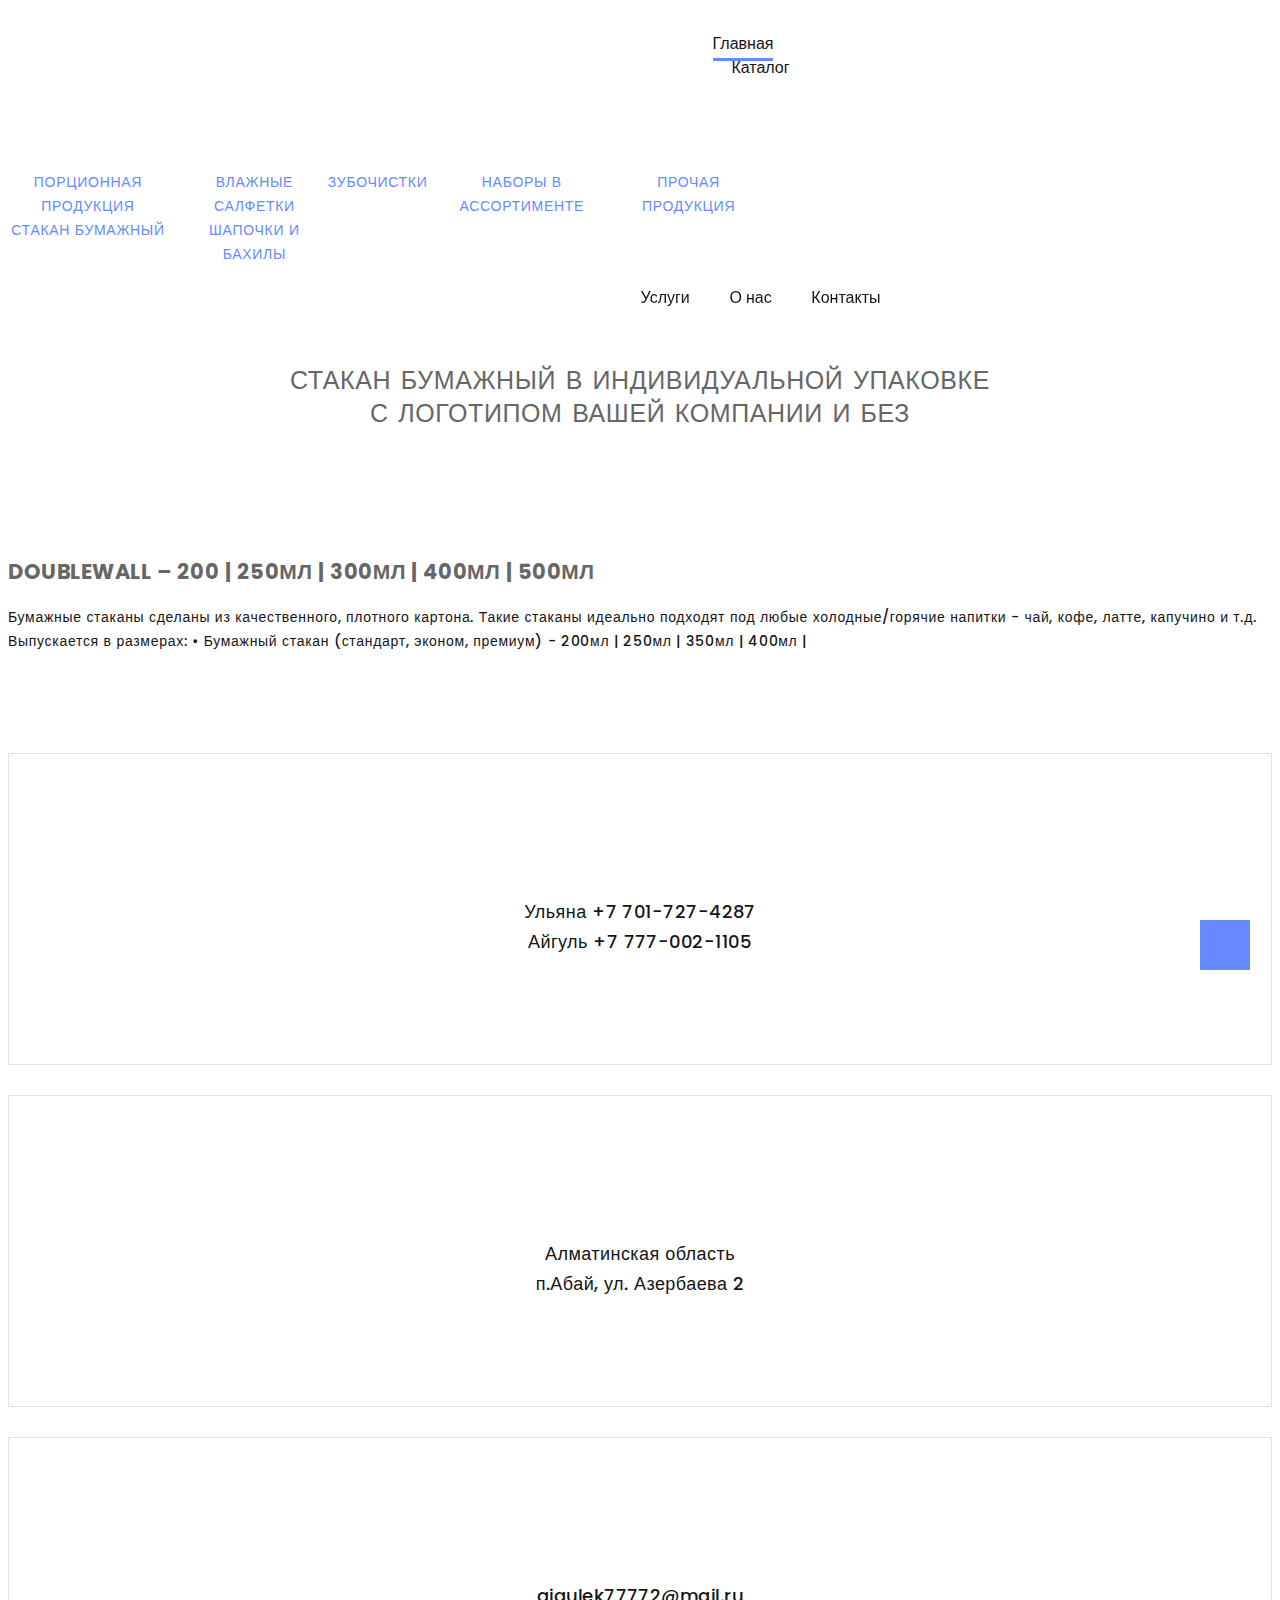
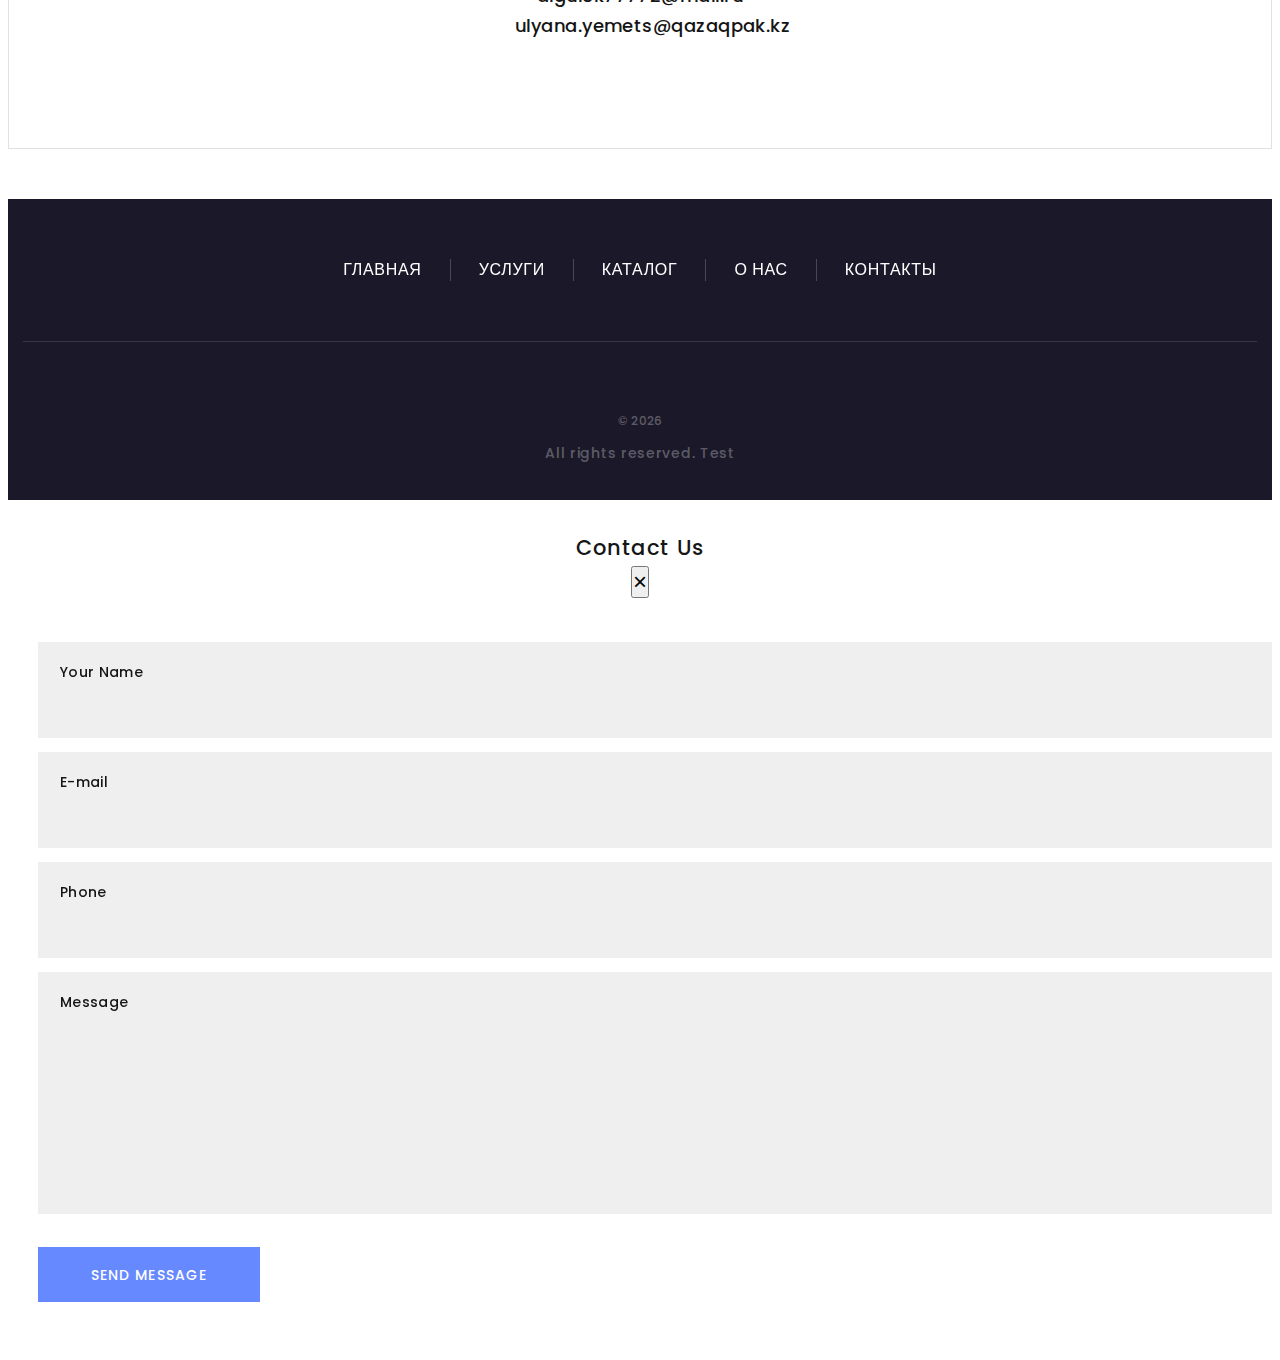
==== cup.html @ 30a304da "обновил меню на всех страницах" ====
<!DOCTYPE html>
<html class="wide wow-animation" lang="en">

<head>
  <title>Home</title>
  <meta name="format-detection" content="telephone=no">
  <meta name="viewport"
    content="width=device-width, height=device-height, initial-scale=1.0, maximum-scale=1.0, user-scalable=0">
  <meta http-equiv="X-UA-Compatible" content="IE=edge">
  <meta charset="utf-8">
  <!-- <link rel="icon" href="images/favicon.ico" type="image/x-icon">-->
  <!-- Stylesheets-->
  <link rel="stylesheet" type="text/css"
    href="//fonts.googleapis.com/css?family=Poppins:400,500,600%7CTeko:300,400,500%7CMaven+Pro:500">
  <link rel="stylesheet" href="css/bootstrap.css">
  <link rel="stylesheet" href="css/fonts.css">
  <link rel="stylesheet" href="css/style.css">
  <link rel="stylesheet" href="css/rd-navbar.css">
  <script src="https://cdnjs.cloudflare.com/ajax/libs/jquery/3.3.1/jquery.min.js"></script>
  <style>
    .ie-panel {
      display: none;
      background: #212121;
      padding: 10px 0;
      box-shadow: 3px 3px 5px 0 rgba(0, 0, 0, .3);
      clear: both;
      text-align: center;
      position: relative;
      z-index: 1;
    }

    html.ie-10 .ie-panel,
    html.lt-ie-10 .ie-panel {
      display: block;
    }
  </style>
</head>

<body>
  <div class="ie-panel"><a href="http://windows.microsoft.com/en-US/internet-explorer/"><img
        src="images/ie8-panel/warning_bar_0000_us.jpg" height="42" width="820"
        alt="You are using an outdated browser. For a faster, safer browsing experience, upgrade for free today."></a>
  </div>
  <div class="preloader">
    <div class="preloader-body">
      <div class="cssload-container"><span></span><span></span><span></span><span></span>
      </div>
    </div>
  </div>
  <div class="page">
    <div id="home">
      <!-- Page Header-->
      <header class="section page-header">
        <!-- RD Navbar-->
        <div class="rd-navbar-wrap">
          <nav class="rd-navbar rd-navbar-classic" data-layout="rd-navbar-fixed" data-sm-layout="rd-navbar-fixed"
            data-md-layout="rd-navbar-fixed" data-md-device-layout="rd-navbar-fixed" data-lg-layout="rd-navbar-static"
            data-lg-device-layout="rd-navbar-fixed" data-xl-layout="rd-navbar-static"
            data-xl-device-layout="rd-navbar-static" data-xxl-layout="rd-navbar-static"
            data-xxl-device-layout="rd-navbar-static" data-lg-stick-up-offset="46px" data-xl-stick-up-offset="46px"
            data-xxl-stick-up-offset="46px" data-lg-stick-up="true" data-xl-stick-up="true" data-xxl-stick-up="true">
            <div class="rd-navbar-main-outer">
              <div class="rd-navbar-main">
                <!-- RD Navbar Panel-->
                <div class="rd-navbar-panel">
                  <!-- RD Navbar Toggle-->
                  <button class="rd-navbar-toggle" data-rd-navbar-toggle=".rd-navbar-nav-wrap"><span></span></button>
                  <!-- RD Navbar Brand-->
                  <div class="rd-navbar-brand">
                    <a class="brand" href="index.html">
                      <img src="images/logoqaz.png" alt="" width="223" height="50" />
                    </a>
                  </div>
                </div>
                <div class="rd-navbar-main-element">
                  <div class="rd-navbar-nav-wrap">
                    <ul class="rd-navbar-nav">
                      <li class="rd-nav-item active"><a class="rd-nav-link" href="index.html">Главная</a></li>
                      <li class="rd-nav-item rd-navbar--has-megamenu rd-navbar-submenu">
                        <a class="rd-nav-link" href="#features">Каталог</a><span
                          class="rd-navbar-submenu-toggle"></span>
                        <!-- RD Navbar Megamenu -->
                        <ul class="rd-navbar-megamenu rd-navbar-open-right">
                          <li>
                            <ul>
                              <li>
                                <a href="sugar.html">ПОРЦИОННАЯ ПРОДУКЦИЯ</a>
                              </li>
                              <li>
                                <a href="cup.html">СТАКАН БУМАЖНЫЙ</a>
                              </li>
                            </ul>
                          </li>
                          <li>
                            <ul>
                              <li>
                                <a href="wet-wipes.html">ВЛАЖНЫЕ САЛФЕТКИ</a>
                              </li>
                              <li>
                                <a href="shoe-covers.html">ШАПОЧКИ И БАХИЛЫ</a>
                              </li>
                            </ul>
                          </li>
                          <li>
                            <ul>
                              <li>
                                <a href="toothpick.html">ЗУБОЧИСТКИ</a>
                              </li>
                            </ul>
                          </li>
                          <li>
                            <ul>

                              <li>
                                <a href="kit.html">НАБОРЫ В АССОРТИМЕНТЕ</a>
                              </li>
                            </ul>
                          </li>
                          <li>
                            <ul>
                              <li>
                                <a href="other.html">ПРОЧАЯ ПРОДУКЦИЯ</a>
                              </li>
                            </ul>
                          </li>
                        </ul>
                        <!-- END RD Navbar Megamenu -->
                      </li>
                      <li class="rd-nav-item"><a class="rd-nav-link" href="index.html#services">Услуги</a></li>
                      <li class="rd-nav-item"><a class="rd-nav-link" href="index.html#team">О нас</a></li>
                      <li class="rd-nav-item"><a class="rd-nav-link" href="index.html#contacts">Контакты</a></li>
                    </ul>
                  </div>
                </div>
              </div>
            </div>
          </nav>
        </div>
      </header>
    </div>

    <section class="products">
      <div class="container">
        <h1 class="products-main-title">Стакан бумажный в индивидуальной упаковке <br> с логотипом вашей компании и без
        </h1>
        <div class="row">
          <div class="left-columm col-lg-5 col-md-12">
            <div class="products-img">
              <a href="/images/cup/стаканы 800х534.jpg"><img src="/images/cup/стаканы 800х534.jpg" alt=""></a>
            </div>
          </div>
          <div class="right-columm col-lg-7 col-md-12">
            <div class="products-information">
              <h4 class="products-title">Doublewall – 200 | 250мл | 300мл | 400мл | 500мл</h4>
              <span class="products-title-line float-left w-100"></span>
              <p class="products-description">
                Бумажные стаканы сделаны из качественного, плотного картона. Такие стаканы идеально подходят
                под любые холодные/горячие напитки - чай, кофе, латте, капучино и т.д.
                <span class="font-weight-bold">Выпускается в размерах:</span>
                <span class="d-block">• Бумажный стакан (стандарт, эконом, премиум) - 200мл | 250мл | 350мл | 400мл
                  |</span>
              </p>
            </div>
          </div>
        </div>
      </div>
    </section>


    <!-- Contact information-->
    <section class="section section-sm bg-default" id="contacts">
      <div class="container">
        <div class="row row-30 justify-content-center">
          <div class="col-sm-8 col-md-6 col-lg-4">
            <article class="box-contacts">
              <div class="box-contacts-body">
                <div class="box-contacts-icon fl-bigmug-line-cellphone55"></div>
                <div class="box-contacts-decor"></div>
                <p class="box-contacts-link">Ульяна <a href="tel:#">+7 701-727-4287</a></p>
                <p class="box-contacts-link">Айгуль <a href="tel:#">+7 777-002-1105</a></p>
              </div>
            </article>
          </div>
          <div class="col-sm-8 col-md-6 col-lg-4">
            <article class="box-contacts">
              <div class="box-contacts-body">
                <div class="box-contacts-icon fl-bigmug-line-up104"></div>
                <div class="box-contacts-decor"></div>
                <p class="box-contacts-link"><a href="#">Алматинская область п.Абай, ул. Азербаева 2</a></p>
              </div>
            </article>
          </div>
          <div class="col-sm-8 col-md-6 col-lg-4">
            <article class="box-contacts">
              <div class="box-contacts-body">
                <div class="box-contacts-icon fl-bigmug-line-chat55"></div>
                <div class="box-contacts-decor"></div>
                <p class="box-contacts-link"><a href="mailto:#">aigulek77772@mail.ru</a></p>
                <p class="box-contacts-link"><a href="mailto:#">ulyana.yemets@qazaqpak.kz</a></p>
              </div>
            </article>
          </div>
        </div>
      </div>
    </section>


    <!-- <section class="section section-sm section-last bg-default text-left" id="contacts">
      <div class="container">
        <article class="title-classic">
          <div class="title-classic-title">
            <h3>Get in touch</h3>
          </div>
          <div class="title-classic-text">
            <p>If you have any questions, just fill in the contact form, and we will answer you shortly.</p>
          </div>
        </article>
        <form class="rd-form rd-form-variant-2 rd-mailform" data-form-output="form-output-global"
          data-form-type="contact" method="post" action="bat/rd-mailform.php">
          <div class="row row-14 gutters-14">
            <div class="col-md-4">
              <div class="form-wrap">
                <input class="form-input" id="contact-your-name-2" type="text" name="name" data-constraints="@Required">
                <label class="form-label" for="contact-your-name-2">Your Name</label>
              </div>
            </div>
            <div class="col-md-4">
              <div class="form-wrap">
                <input class="form-input" id="contact-email-2" type="email" name="email"
                  data-constraints="@Email @Required">
                <label class="form-label" for="contact-email-2">E-mail</label>
              </div>
            </div>
            <div class="col-md-4">
              <div class="form-wrap">
                <input class="form-input" id="contact-phone-2" type="text" name="phone" data-constraints="@Numeric">
                <label class="form-label" for="contact-phone-2">Phone</label>
              </div>
            </div>
            <div class="col-12">
              <div class="form-wrap">
                <label class="form-label" for="contact-message-2">Message</label>
                <textarea class="form-input textarea-lg" id="contact-message-2" name="message"
                  data-constraints="@Required"></textarea>
              </div>
            </div>
          </div>
          <button class="button button-primary button-pipaluk" type="submit">Send Message</button>
        </form>
      </div>
    </section> -->


    <!--     <section class="section section-fluid"><a class="section-banner"
        href="https://www.templatemonster.com/intense-multipurpose-html-template.html"
        style="background-image: url(images/banner/banner-bg-01-1920x310.jpg); background-image: -webkit-image-set( url(images/banner/banner-bg-01-1920x310.jpg) 1x, url(images/banner/banner-bg-01-3840x620.jpg) 2x )"
        target="_blank"><img src="images/banner/banner-fg-01-1600x310.png"
          srcset="images/banner/banner-fg-01-1600x310.png 1x, images/banner/banner-fg-01-3200x620.png 2x" alt=""
          width="1600" height="310"></a></section>

    <section class="section section-fluid">
      <section class="section">
        <div class="google-map-container" data-center="6036 Richmond hwy., Alexandria, VA, 2230" data-zoom="5"
          data-styles="[{&quot;featureType&quot;:&quot;administrative&quot;,&quot;elementType&quot;:&quot;labels.text.fill&quot;,&quot;stylers&quot;:[{&quot;color&quot;:&quot;#444444&quot;}]},{&quot;featureType&quot;:&quot;landscape&quot;,&quot;elementType&quot;:&quot;all&quot;,&quot;stylers&quot;:[{&quot;color&quot;:&quot;#f2f2f2&quot;}]},{&quot;featureType&quot;:&quot;poi&quot;,&quot;elementType&quot;:&quot;all&quot;,&quot;stylers&quot;:[{&quot;visibility&quot;:&quot;off&quot;}]},{&quot;featureType&quot;:&quot;poi.business&quot;,&quot;elementType&quot;:&quot;geometry.fill&quot;,&quot;stylers&quot;:[{&quot;visibility&quot;:&quot;on&quot;}]},{&quot;featureType&quot;:&quot;road&quot;,&quot;elementType&quot;:&quot;all&quot;,&quot;stylers&quot;:[{&quot;saturation&quot;:-100},{&quot;lightness&quot;:45}]},{&quot;featureType&quot;:&quot;road.highway&quot;,&quot;elementType&quot;:&quot;all&quot;,&quot;stylers&quot;:[{&quot;visibility&quot;:&quot;simplified&quot;}]},{&quot;featureType&quot;:&quot;road.arterial&quot;,&quot;elementType&quot;:&quot;labels.icon&quot;,&quot;stylers&quot;:[{&quot;visibility&quot;:&quot;off&quot;}]},{&quot;featureType&quot;:&quot;transit&quot;,&quot;elementType&quot;:&quot;all&quot;,&quot;stylers&quot;:[{&quot;visibility&quot;:&quot;off&quot;}]},{&quot;featureType&quot;:&quot;water&quot;,&quot;elementType&quot;:&quot;all&quot;,&quot;stylers&quot;:[{&quot;color&quot;:&quot;#b4d4e1&quot;},{&quot;visibility&quot;:&quot;on&quot;}]}]">
          <div class="google-map"></div>
          <ul class="google-map-markers">
            <li data-location="6036 Richmond hwy., Alexandria, VA, 2230"
              data-description="6036 Richmond hwy., Alexandria, VA, 2230" data-icon="images/gmap_marker.png"
              data-icon-active="images/gmap_marker_active.png"></li>
          </ul>
        </div>
      </section>
    </section> -->

    <!-- Page Footer-->
    <footer class="section section-fluid footer-minimal context-dark">
      <div class="bg-gray-15">
        <div class="container-fluid">
          <div class="footer-minimal-inset oh">
            <ul class="footer-list-category-2">
              <li><a href="#">Главная</a></li>
              <li><a href="#">Услуги</a></li>
              <li><a href="#">Каталог</a></li>
              <li><a href="#">О нас</a></li>
              <li><a href="#">Контакты</a></li>
            </ul>
          </div>
          <div class="footer-minimal-bottom-panel text-sm-left">
            <div class="row row-10 align-items-md-center">
              <div class="col-sm-6 col-md-4 text-sm-right text-md-center">
                <div>
                  <ul class="list-inline list-inline-sm footer-social-list-2">
                    <li><a class="icon fa fa-facebook" href="#"></a></li>
                    <li><a class="icon fa fa-twitter" href="#"></a></li>
                    <li><a class="icon fa fa-google-plus" href="#"></a></li>
                    <li><a class="icon fa fa-instagram" href="#"></a></li>
                  </ul>
                </div>
              </div>
              <div class="col-sm-6 col-md-4 order-sm-first">
                <!-- Rights-->
                <p class="rights"><span>&copy;&nbsp;</span><span class="copyright-year"></span>
                </p>
              </div>
              <div class="col-sm-6 col-md-4 text-md-right"><span>All rights reserved.</span>
                <span>Test</span>
              </div>
            </div>
          </div>
        </div>
      </div>
    </footer>

    <div class="modal fade" id="modalCta" tabindex="-1" role="dialog" aria-hidden="true">
      <div class="modal-dialog" role="document">
        <div class="modal-content">
          <div class="modal-header">
            <h4>Contact Us</h4>
            <button class="close" type="button" data-dismiss="modal" aria-label="Close"><span
                aria-hidden="true">×</span></button>
          </div>
          <div class="modal-body">
            <form class="rd-form rd-form-variant-2 rd-mailform" data-form-output="form-output-global"
              data-form-type="contact-modal" method="post" action="bat/rd-mailform.php">
              <div class="row row-14 gutters-14">
                <div class="col-12">
                  <div class="form-wrap">
                    <input class="form-input" id="contact-modal-name" type="text" name="name"
                      data-constraints="@Required">
                    <label class="form-label" for="contact-modal-name">Your Name</label>
                  </div>
                </div>
                <div class="col-12">
                  <div class="form-wrap">
                    <input class="form-input" id="contact-modal-email" type="email" name="email"
                      data-constraints="@Email @Required">
                    <label class="form-label" for="contact-modal-email">E-mail</label>
                  </div>
                </div>
                <div class="col-12">
                  <div class="form-wrap">
                    <input class="form-input" id="contact-modal-phone" type="text" name="phone"
                      data-constraints="@Numeric">
                    <label class="form-label" for="contact-modal-phone">Phone</label>
                  </div>
                </div>
                <div class="col-12">
                  <div class="form-wrap">
                    <label class="form-label" for="contact-modal-message">Message</label>
                    <textarea class="form-input textarea-lg" id="contact-modal-message" name="message"
                      data-constraints="@Required"></textarea>
                  </div>
                </div>
              </div>
              <button class="button button-primary button-pipaluk" type="submit">Send Message</button>
            </form>
          </div>
        </div>
      </div>
    </div>
  </div>
  <!-- Global Mailform Output-->
  <div class="snackbars" id="form-output-global"></div>
  <!-- Javascript-->
  <script src="js/core.min.js"></script>
  <script src="js/jquery.rd-navbar.js"></script>
  <script src="js/script.js"></script>
  <!-- coded by Himic-->
</body>

</html>
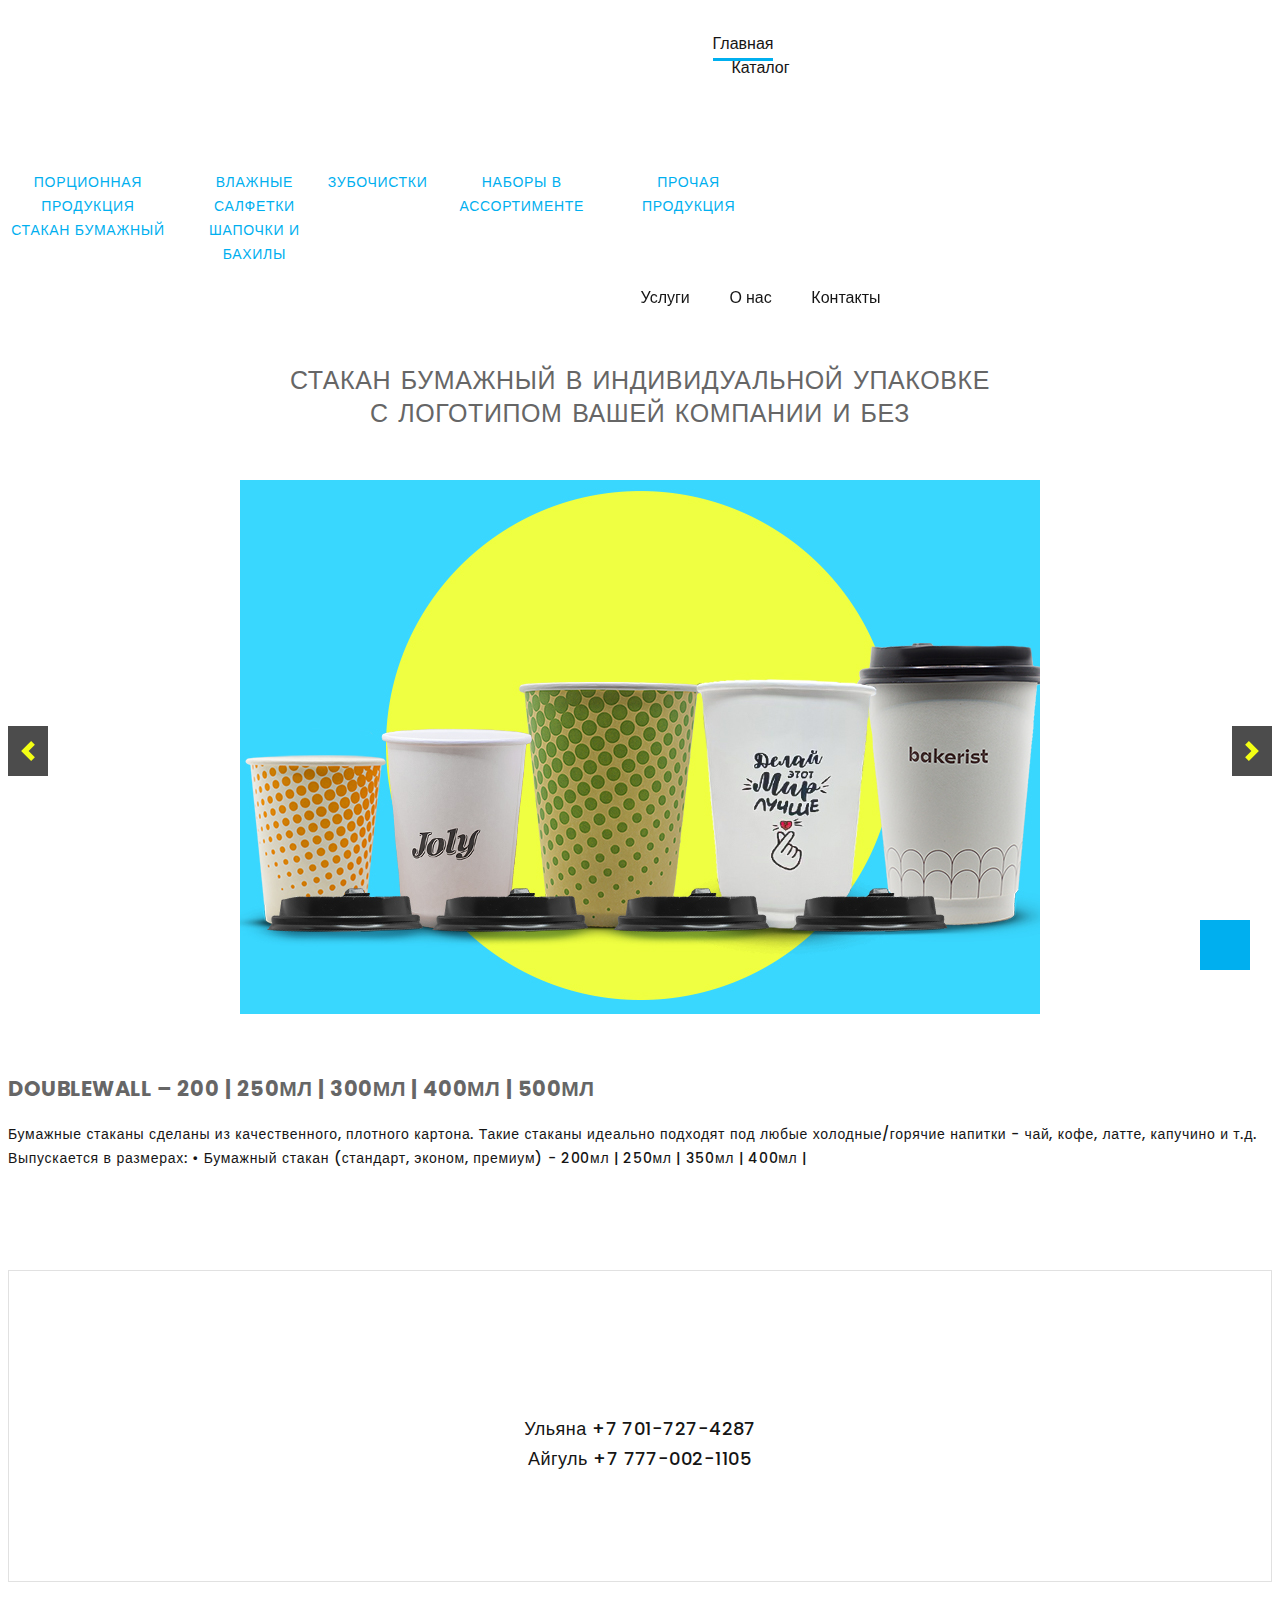
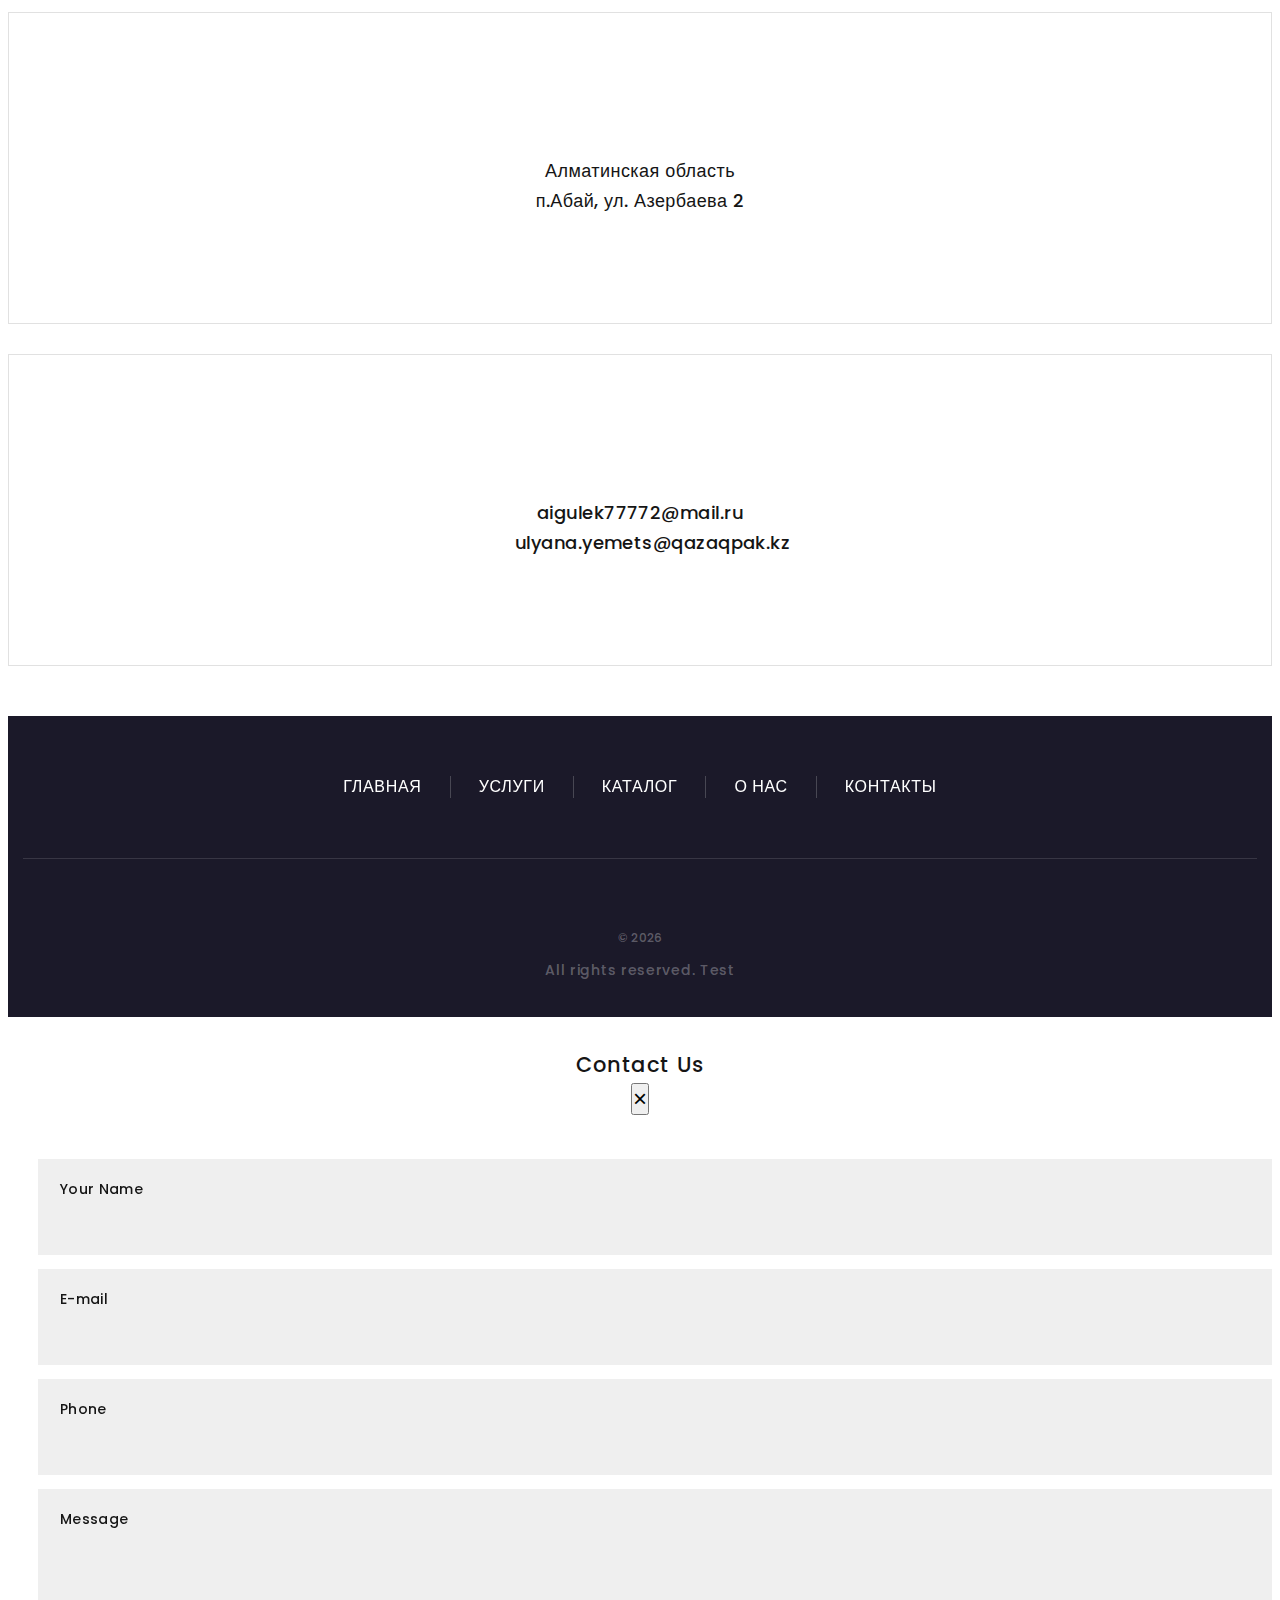
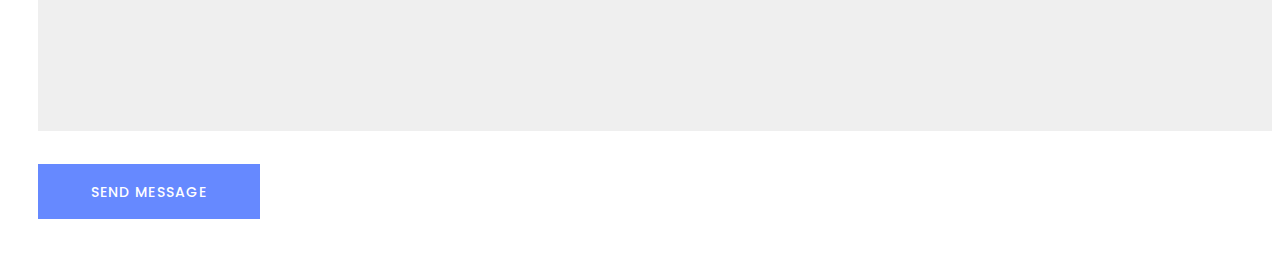
==== commit b59dd8f1: "Закончил работу над остальными страницами" ====
--- a/cup.html
+++ b/cup.html
@@ -14,6 +14,7 @@
     href="//fonts.googleapis.com/css?family=Poppins:400,500,600%7CTeko:300,400,500%7CMaven+Pro:500">
   <link rel="stylesheet" href="css/bootstrap.css">
   <link rel="stylesheet" href="css/fonts.css">
+  <link rel="stylesheet" href="itc-slider.css">
   <link rel="stylesheet" href="css/style.css">
   <link rel="stylesheet" href="css/rd-navbar.css">
   <script src="https://cdnjs.cloudflare.com/ajax/libs/jquery/3.3.1/jquery.min.js"></script>
@@ -145,8 +146,20 @@
         </h1>
         <div class="row">
           <div class="left-columm col-lg-5 col-md-12">
-            <div class="products-img">
-              <a href="/images/cup/стаканы 800х534.jpg"><img src="/images/cup/стаканы 800х534.jpg" alt=""></a>
+            <div class="itc-slider" data-slider="itc-slider" data-loop="true" data-autoplay="true" data-interval="7000">
+              <div class="itc-slider__wrapper">
+                <div class="itc-slider__items">
+                  <div class="itc-slider__item">
+                    <img src="images/cup/стаканы 800х534 v1.jpg" alt="">
+                  </div>
+                  <div class="itc-slider__item">
+                    <img src="images/cup/стаканы 800х534.jpg" alt="">
+                  </div>
+                </div>
+              </div>
+              <!-- Кнопки для перехода к предыдущему и следующему слайду -->
+              <button class="itc-slider__btn itc-slider__btn_prev"></button>
+              <button class="itc-slider__btn itc-slider__btn_next"></button>
             </div>
           </div>
           <div class="right-columm col-lg-7 col-md-12">
@@ -364,6 +377,7 @@
   <!-- Javascript-->
   <script src="js/core.min.js"></script>
   <script src="js/jquery.rd-navbar.js"></script>
+  <script src="itc-slider.js"></script>
   <script src="js/script.js"></script>
   <!-- coded by Himic-->
 </body>
--- a/itc-slider.css
+++ b/itc-slider.css
@@ -0,0 +1,184 @@
+/**
+ * ItcSlider
+ * @version 1.0.0
+ * @author https://github.com/itchief
+ * @copyright Alexander Maltsev 2020 - 2022
+ * @license MIT (https://github.com/itchief/ui-components/blob/master/LICENSE)
+ * @tutorial https://itchief.ru/javascript/slider
+ */
+
+.itc-slider {
+  position: relative;
+}
+
+.itc-slider__wrapper {
+  overflow: hidden;
+}
+
+.itc-slider__items {
+  display: flex;
+  transition: transform 0.5s ease;
+  will-change: transform;
+}
+
+.itc-slider__transition-none {
+  transition: none;
+}
+
+.itc-slider__item {
+  flex: 0 0 100%;
+  max-width: 100%;
+  user-select: none;
+  will-change: transform;
+}
+
+/* кнопки влево и вправо */
+.itc-slider__btn {
+  position: absolute;
+  top: 50%;
+  display: flex;
+  justify-content: center;
+  align-items: center;
+  width: 40px;
+  height: 50px;
+  color: #fff;
+  text-align: center;
+  background: rgb(0 0 0 / 70%);
+  border: none;
+  transform: translateY(-50%);
+  cursor: pointer;
+}
+
+.itc-slider__btn_hide {
+  display: none;
+}
+
+.itc-slider__btn_prev {
+  left: 0;
+}
+
+.itc-slider__btn_next {
+  right: 0;
+}
+
+.itc-slider__btn:hover,
+.itc-slider__btn:focus {
+  color: #fff;
+  text-decoration: none;
+  background: rgb(0 0 0 / 30%);
+  outline: 0;
+}
+
+.itc-slider__btn::before {
+  content: "";
+  display: inline-block;
+  width: 20px;
+  height: 20px;
+  background: transparent no-repeat center center;
+  background-size: 100% 100%;
+}
+
+.itc-slider__btn_prev::before {
+  background-image: url("data:image/svg+xml;charset=utf8,%3Csvg xmlns='http://www.w3.org/2000/svg' fill='%23f3ff14' viewBox='0 0 8 8'%3E%3Cpath d='M5.25 0l-4 4 4 4 1.5-1.5-2.5-2.5 2.5-2.5-1.5-1.5z'/%3E%3C/svg%3E");
+}
+
+.itc-slider__btn_next::before {
+  background-image: url("data:image/svg+xml;charset=utf8,%3Csvg xmlns='http://www.w3.org/2000/svg' fill='%23f3ff14' viewBox='0 0 8 8'%3E%3Cpath d='M2.75 0l-1.5 1.5 2.5 2.5-2.5 2.5 1.5 1.5 4-4-4-4z'/%3E%3C/svg%3E");
+}
+
+/* индикаторы */
+.itc-slider__indicators {
+  position: absolute;
+  right: 0;
+  bottom: 0;
+  left: 0;
+  z-index: 15;
+  display: flex;
+  justify-content: center;
+  margin: 0 15%;
+  padding-left: 0;
+  list-style: none;
+}
+
+.itc-slider__indicator {
+  flex: 0 1 auto;
+  box-sizing: content-box;
+  width: 29px;
+  height: 3px;
+  margin: 15px 16px;
+  text-indent: -999px;
+  background-color: #252525;
+  background-clip: padding-box;
+  border-top: 15px solid transparent;
+  border-bottom: 15px solid transparent;
+  cursor: pointer;
+}
+
+.itc-slider__indicator_active {
+  background-color: #fff212;
+}
+
+
+/* Sweep To Right */
+.hvr-sweep-to-right {
+  display: inline-block;
+  vertical-align: middle;
+  -webkit-transform: perspective(1px) translateZ(0);
+  transform: perspective(1px) translateZ(0);
+  box-shadow: 0 0 1px rgba(0, 0, 0, 0);
+  position: relative;
+  -webkit-transition-property: color;
+  transition-property: color;
+  -webkit-transition-duration: 0.3s;
+  transition-duration: 0.3s;
+}
+
+.hvr-sweep-to-right:before {
+  content: "";
+  position: absolute;
+  z-index: -1;
+  top: 0;
+  left: 0;
+  right: 0;
+  bottom: 0;
+  background: #fff212;
+  -webkit-transform: scaleX(0);
+  transform: scaleX(0);
+  -webkit-transform-origin: 0 50%;
+  transform-origin: 0 50%;
+  -webkit-transition-property: transform;
+  transition-property: transform;
+  -webkit-transition-duration: 0.3s;
+  transition-duration: 0.3s;
+  -webkit-transition-timing-function: ease-out;
+  transition-timing-function: ease-out;
+}
+
+.hvr-sweep-to-right:hover,
+.hvr-sweep-to-right:focus,
+.hvr-sweep-to-right:active {
+  color: white;
+}
+
+.hvr-sweep-to-right:hover:before,
+.hvr-sweep-to-right:focus:before,
+.hvr-sweep-to-right:active:before {
+  -webkit-transform: scaleX(1);
+  transform: scaleX(1);
+}
+
+
+/* Shutter Out Horizontal */
+.hvr-shutter-out-horizontal {
+  display: inline-block;
+  vertical-align: middle;
+  -webkit-transform: perspective(1px) translateZ(0);
+  transform: perspective(1px) translateZ(0);
+  box-shadow: 0 0 1px rgba(0, 0, 0, 0);
+  position: relative;
+  background: #e1e1e1;
+  -webkit-transition-property: color;
+  transition-property: color;
+  -webkit-transition-duration: 0.3s;
+  transition-duration: 0.3s;
+}--- a/css/style.css
+++ b/css/style.css
@@ -417,7 +417,7 @@
 a,
 a:focus,
 a:active {
-	color: #6689ff;
+	color: #00afef;
 }
 
 a:hover {
@@ -824,7 +824,7 @@
 }
 
 .box-icon-modern-title a:hover {
-	color: #6689ff;
+	color: #00afef;
 }
 
 .box-icon-modern-big-title {
@@ -855,7 +855,7 @@
 	height: 100%;
 	left: 50%;
 	right: 50%;
-	background: #a3b8ff;
+	background: #00afef;
 	transition: all .3s ease;
 }
 
@@ -1236,14 +1236,14 @@
 .box-contacts-icon {
 	font-size: 60px;
 	line-height: 1;
-	color: #6689ff;
+	color: #00afef;
 }
 
 .box-contacts-decor {
 	margin: 30px auto;
 	height: 2px;
 	max-width: 100px;
-	background: #6689ff;
+	background: #00afef;
 	transition: all .3s ease-in-out;
 }
 
@@ -2855,8 +2855,8 @@
 .button-primary,
 .button-primary:focus {
 	color: #ffffff;
-	background-color: #6689ff;
-	border-color: #6689ff;
+	background-color: #00afef;
+	border-color: #00afef;
 }
 
 .button-primary:hover,
@@ -3001,7 +3001,7 @@
 
 .button-secondary.button-pipaluk::before,
 .button-secondary.button-pipaluk:focus::before {
-	background: #6689ff;
+	background: #00afef;
 	border-color: #151515;
 }
 
@@ -8880,7 +8880,7 @@
 }
 
 .footer-list-category-2 a:hover {
-	color: #6689ff;
+	color: #00afef;
 }
 
 @media (max-width: 767px) {
@@ -13510,7 +13510,7 @@
 	font-size: 20px;
 	line-height: 38px;
 	color: #ffffff;
-	background: #6689ff;
+	background: #00afef;
 	overflow: hidden;
 	text-align: center;
 	text-decoration: none;
@@ -13519,7 +13519,7 @@
 }
 
 .ui-to-top:hover {
-	color: #ffffff;
+	color: #fff212;
 	background: #111111;
 	text-decoration: none;
 }
@@ -15784,7 +15784,7 @@
 	left: 0;
 	height: 3px;
 	width: 100%;
-	background: #6689ff;
+	background: #00afef;
 	opacity: 0;
 	visibility: hidden;
 	transform: translateY(5px);
@@ -17625,11 +17625,11 @@
 	}
 
 	.isotope-filters-list a:hover {
-		color: #6689ff;
+		color: #00afef;
 	}
 
 	.isotope-filters-list a.active {
-		color: #6689ff;
+		color: #00afef;
 		background: transparent;
 	}
 
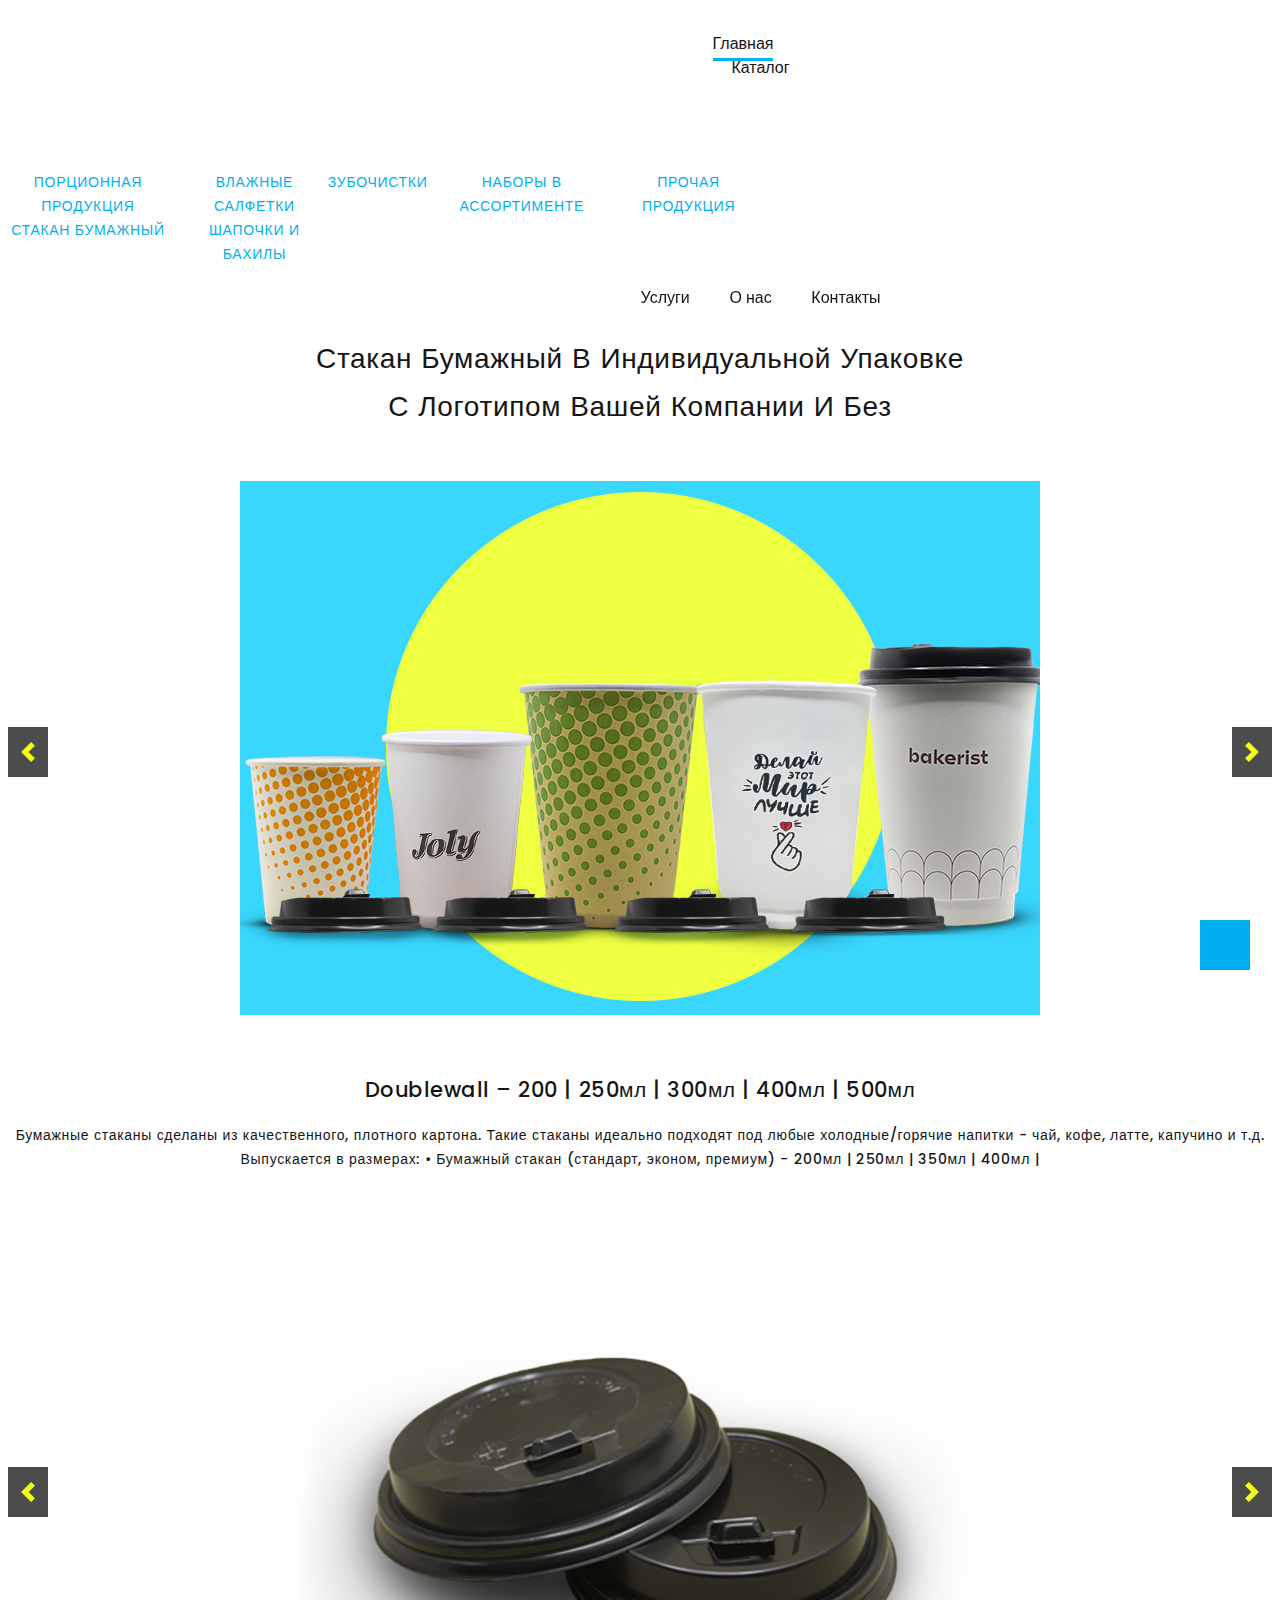
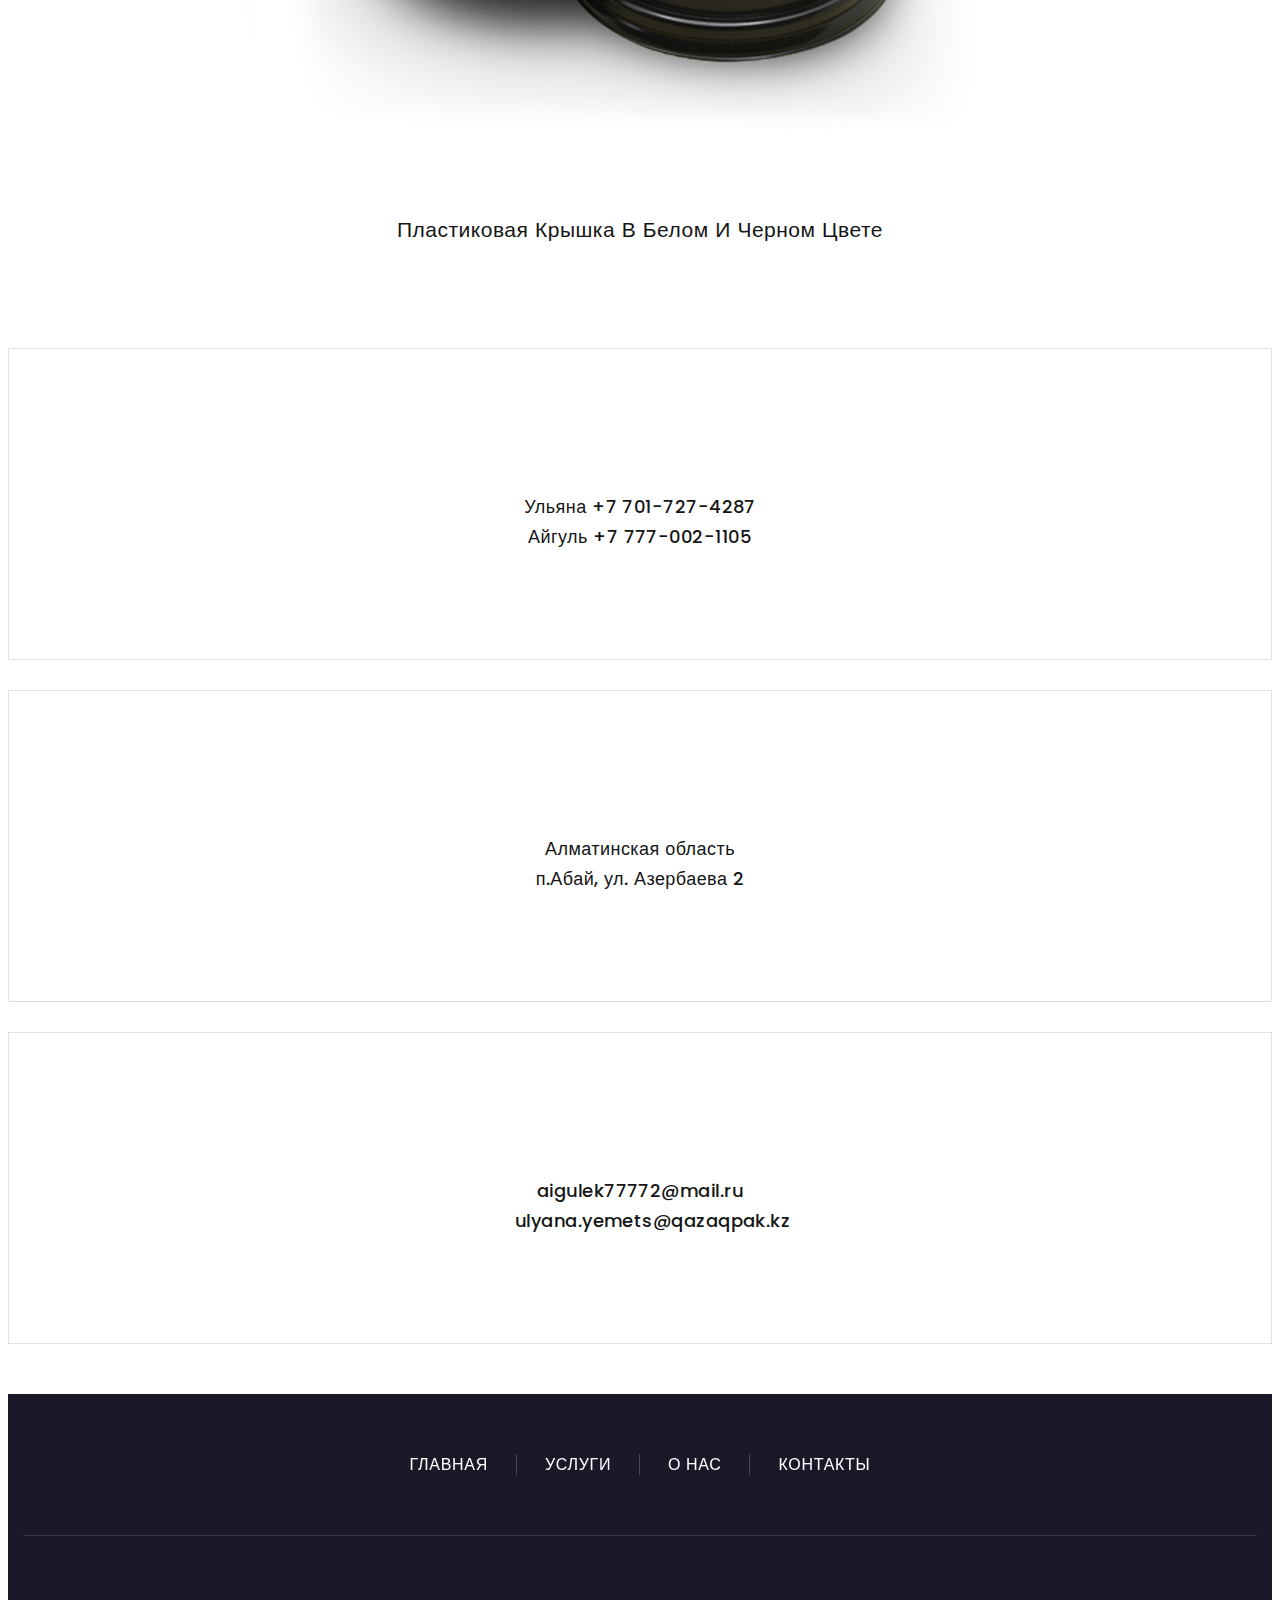
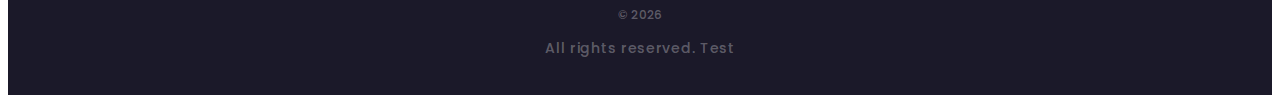
==== commit a82760e2: "Удалил лишний мусор" ====
--- a/cup.html
+++ b/cup.html
@@ -18,30 +18,9 @@
   <link rel="stylesheet" href="css/style.css">
   <link rel="stylesheet" href="css/rd-navbar.css">
   <script src="https://cdnjs.cloudflare.com/ajax/libs/jquery/3.3.1/jquery.min.js"></script>
-  <style>
-    .ie-panel {
-      display: none;
-      background: #212121;
-      padding: 10px 0;
-      box-shadow: 3px 3px 5px 0 rgba(0, 0, 0, .3);
-      clear: both;
-      text-align: center;
-      position: relative;
-      z-index: 1;
-    }
-
-    html.ie-10 .ie-panel,
-    html.lt-ie-10 .ie-panel {
-      display: block;
-    }
-  </style>
 </head>
 
 <body>
-  <div class="ie-panel"><a href="http://windows.microsoft.com/en-US/internet-explorer/"><img
-        src="images/ie8-panel/warning_bar_0000_us.jpg" height="42" width="820"
-        alt="You are using an outdated browser. For a faster, safer browsing experience, upgrade for free today."></a>
-  </div>
   <div class="preloader">
     <div class="preloader-body">
       <div class="cssload-container"><span></span><span></span><span></span><span></span>
@@ -146,7 +125,7 @@
         </h1>
         <div class="row">
           <div class="left-columm col-lg-5 col-md-12">
-            <div class="itc-slider" data-slider="itc-slider" data-loop="true" data-autoplay="true" data-interval="7000">
+            <div class="itc-slider" data-slider="itc-slider" data-loop="true" data-autoplay="true" data-interval="4000">
               <div class="itc-slider__wrapper">
                 <div class="itc-slider__items">
                   <div class="itc-slider__item">
@@ -162,7 +141,7 @@
               <button class="itc-slider__btn itc-slider__btn_next"></button>
             </div>
           </div>
-          <div class="right-columm col-lg-7 col-md-12">
+          <div class="right-columm col-lg-7 col-md-12 ornament-bg">
             <div class="products-information">
               <h4 class="products-title">Doublewall – 200 | 250мл | 300мл | 400мл | 500мл</h4>
               <span class="products-title-line float-left w-100"></span>
@@ -170,11 +149,35 @@
                 Бумажные стаканы сделаны из качественного, плотного картона. Такие стаканы идеально подходят
                 под любые холодные/горячие напитки - чай, кофе, латте, капучино и т.д.
                 <span class="font-weight-bold">Выпускается в размерах:</span>
-                <span class="d-block">• Бумажный стакан (стандарт, эконом, премиум) - 200мл | 250мл | 350мл | 400мл
+                <span class="d-block mb-4">• Бумажный стакан (стандарт, эконом, премиум) - 200мл | 250мл | 350мл | 400мл
                   |</span>
               </p>
             </div>
           </div>
+
+          <div class="left-columm col-lg-5 col-md-12">
+            <div class="itc-slider" data-slider="itc-slider" data-loop="true" data-autoplay="true" data-interval="4000">
+              <div class="itc-slider__wrapper">
+                <div class="itc-slider__items">
+                  <div class="itc-slider__item">
+                    <img src="images/other/Крышка 800х534.jpg" alt="">
+                  </div>
+                  <div class="itc-slider__item">
+                    <img src="images/other/Крышка 800х534 copy.jpg" alt="">
+                  </div>
+                </div>
+              </div>
+              <!-- Кнопки для перехода к предыдущему и следующему слайду -->
+              <button class="itc-slider__btn itc-slider__btn_prev"></button>
+              <button class="itc-slider__btn itc-slider__btn_next"></button>
+            </div>
+          </div>
+          <div class="right-columm col-lg-7 col-md-12 ornament-bg">
+            <div class="products-information">
+              <h4 class="products-title mb-3">Пластиковая крышка в белом и черном цвете</h4>
+            </div>
+          </div>
+
         </div>
       </div>
     </section>
@@ -185,7 +188,7 @@
       <div class="container">
         <div class="row row-30 justify-content-center">
           <div class="col-sm-8 col-md-6 col-lg-4">
-            <article class="box-contacts">
+            <article class="box-contacts ornament-bg">
               <div class="box-contacts-body">
                 <div class="box-contacts-icon fl-bigmug-line-cellphone55"></div>
                 <div class="box-contacts-decor"></div>
@@ -195,7 +198,7 @@
             </article>
           </div>
           <div class="col-sm-8 col-md-6 col-lg-4">
-            <article class="box-contacts">
+            <article class="box-contacts ornament-bg">
               <div class="box-contacts-body">
                 <div class="box-contacts-icon fl-bigmug-line-up104"></div>
                 <div class="box-contacts-decor"></div>
@@ -204,7 +207,7 @@
             </article>
           </div>
           <div class="col-sm-8 col-md-6 col-lg-4">
-            <article class="box-contacts">
+            <article class="box-contacts ornament-bg">
               <div class="box-contacts-body">
                 <div class="box-contacts-icon fl-bigmug-line-chat55"></div>
                 <div class="box-contacts-decor"></div>
@@ -217,85 +220,16 @@
       </div>
     </section>
 
-
-    <!-- <section class="section section-sm section-last bg-default text-left" id="contacts">
-      <div class="container">
-        <article class="title-classic">
-          <div class="title-classic-title">
-            <h3>Get in touch</h3>
-          </div>
-          <div class="title-classic-text">
-            <p>If you have any questions, just fill in the contact form, and we will answer you shortly.</p>
-          </div>
-        </article>
-        <form class="rd-form rd-form-variant-2 rd-mailform" data-form-output="form-output-global"
-          data-form-type="contact" method="post" action="bat/rd-mailform.php">
-          <div class="row row-14 gutters-14">
-            <div class="col-md-4">
-              <div class="form-wrap">
-                <input class="form-input" id="contact-your-name-2" type="text" name="name" data-constraints="@Required">
-                <label class="form-label" for="contact-your-name-2">Your Name</label>
-              </div>
-            </div>
-            <div class="col-md-4">
-              <div class="form-wrap">
-                <input class="form-input" id="contact-email-2" type="email" name="email"
-                  data-constraints="@Email @Required">
-                <label class="form-label" for="contact-email-2">E-mail</label>
-              </div>
-            </div>
-            <div class="col-md-4">
-              <div class="form-wrap">
-                <input class="form-input" id="contact-phone-2" type="text" name="phone" data-constraints="@Numeric">
-                <label class="form-label" for="contact-phone-2">Phone</label>
-              </div>
-            </div>
-            <div class="col-12">
-              <div class="form-wrap">
-                <label class="form-label" for="contact-message-2">Message</label>
-                <textarea class="form-input textarea-lg" id="contact-message-2" name="message"
-                  data-constraints="@Required"></textarea>
-              </div>
-            </div>
-          </div>
-          <button class="button button-primary button-pipaluk" type="submit">Send Message</button>
-        </form>
-      </div>
-    </section> -->
-
-
-    <!--     <section class="section section-fluid"><a class="section-banner"
-        href="https://www.templatemonster.com/intense-multipurpose-html-template.html"
-        style="background-image: url(images/banner/banner-bg-01-1920x310.jpg); background-image: -webkit-image-set( url(images/banner/banner-bg-01-1920x310.jpg) 1x, url(images/banner/banner-bg-01-3840x620.jpg) 2x )"
-        target="_blank"><img src="images/banner/banner-fg-01-1600x310.png"
-          srcset="images/banner/banner-fg-01-1600x310.png 1x, images/banner/banner-fg-01-3200x620.png 2x" alt=""
-          width="1600" height="310"></a></section>
-
-    <section class="section section-fluid">
-      <section class="section">
-        <div class="google-map-container" data-center="6036 Richmond hwy., Alexandria, VA, 2230" data-zoom="5"
-          data-styles="[{&quot;featureType&quot;:&quot;administrative&quot;,&quot;elementType&quot;:&quot;labels.text.fill&quot;,&quot;stylers&quot;:[{&quot;color&quot;:&quot;#444444&quot;}]},{&quot;featureType&quot;:&quot;landscape&quot;,&quot;elementType&quot;:&quot;all&quot;,&quot;stylers&quot;:[{&quot;color&quot;:&quot;#f2f2f2&quot;}]},{&quot;featureType&quot;:&quot;poi&quot;,&quot;elementType&quot;:&quot;all&quot;,&quot;stylers&quot;:[{&quot;visibility&quot;:&quot;off&quot;}]},{&quot;featureType&quot;:&quot;poi.business&quot;,&quot;elementType&quot;:&quot;geometry.fill&quot;,&quot;stylers&quot;:[{&quot;visibility&quot;:&quot;on&quot;}]},{&quot;featureType&quot;:&quot;road&quot;,&quot;elementType&quot;:&quot;all&quot;,&quot;stylers&quot;:[{&quot;saturation&quot;:-100},{&quot;lightness&quot;:45}]},{&quot;featureType&quot;:&quot;road.highway&quot;,&quot;elementType&quot;:&quot;all&quot;,&quot;stylers&quot;:[{&quot;visibility&quot;:&quot;simplified&quot;}]},{&quot;featureType&quot;:&quot;road.arterial&quot;,&quot;elementType&quot;:&quot;labels.icon&quot;,&quot;stylers&quot;:[{&quot;visibility&quot;:&quot;off&quot;}]},{&quot;featureType&quot;:&quot;transit&quot;,&quot;elementType&quot;:&quot;all&quot;,&quot;stylers&quot;:[{&quot;visibility&quot;:&quot;off&quot;}]},{&quot;featureType&quot;:&quot;water&quot;,&quot;elementType&quot;:&quot;all&quot;,&quot;stylers&quot;:[{&quot;color&quot;:&quot;#b4d4e1&quot;},{&quot;visibility&quot;:&quot;on&quot;}]}]">
-          <div class="google-map"></div>
-          <ul class="google-map-markers">
-            <li data-location="6036 Richmond hwy., Alexandria, VA, 2230"
-              data-description="6036 Richmond hwy., Alexandria, VA, 2230" data-icon="images/gmap_marker.png"
-              data-icon-active="images/gmap_marker_active.png"></li>
-          </ul>
-        </div>
-      </section>
-    </section> -->
-
     <!-- Page Footer-->
-    <footer class="section section-fluid footer-minimal context-dark">
-      <div class="bg-gray-15">
+    <footer class="section section-fluid footer-minimal context-dark bg-gray-15">
+      <div>
         <div class="container-fluid">
           <div class="footer-minimal-inset oh">
             <ul class="footer-list-category-2">
-              <li><a href="#">Главная</a></li>
-              <li><a href="#">Услуги</a></li>
-              <li><a href="#">Каталог</a></li>
-              <li><a href="#">О нас</a></li>
-              <li><a href="#">Контакты</a></li>
+              <li><a href="index.html">Главная</a></li>
+              <li><a href="#services">Услуги</a></li>
+              <li><a href="#team">О нас</a></li>
+              <li><a href="#contacts">Контакты</a></li>
             </ul>
           </div>
           <div class="footer-minimal-bottom-panel text-sm-left">
@@ -323,57 +257,7 @@
         </div>
       </div>
     </footer>
-
-    <div class="modal fade" id="modalCta" tabindex="-1" role="dialog" aria-hidden="true">
-      <div class="modal-dialog" role="document">
-        <div class="modal-content">
-          <div class="modal-header">
-            <h4>Contact Us</h4>
-            <button class="close" type="button" data-dismiss="modal" aria-label="Close"><span
-                aria-hidden="true">×</span></button>
-          </div>
-          <div class="modal-body">
-            <form class="rd-form rd-form-variant-2 rd-mailform" data-form-output="form-output-global"
-              data-form-type="contact-modal" method="post" action="bat/rd-mailform.php">
-              <div class="row row-14 gutters-14">
-                <div class="col-12">
-                  <div class="form-wrap">
-                    <input class="form-input" id="contact-modal-name" type="text" name="name"
-                      data-constraints="@Required">
-                    <label class="form-label" for="contact-modal-name">Your Name</label>
-                  </div>
-                </div>
-                <div class="col-12">
-                  <div class="form-wrap">
-                    <input class="form-input" id="contact-modal-email" type="email" name="email"
-                      data-constraints="@Email @Required">
-                    <label class="form-label" for="contact-modal-email">E-mail</label>
-                  </div>
-                </div>
-                <div class="col-12">
-                  <div class="form-wrap">
-                    <input class="form-input" id="contact-modal-phone" type="text" name="phone"
-                      data-constraints="@Numeric">
-                    <label class="form-label" for="contact-modal-phone">Phone</label>
-                  </div>
-                </div>
-                <div class="col-12">
-                  <div class="form-wrap">
-                    <label class="form-label" for="contact-modal-message">Message</label>
-                    <textarea class="form-input textarea-lg" id="contact-modal-message" name="message"
-                      data-constraints="@Required"></textarea>
-                  </div>
-                </div>
-              </div>
-              <button class="button button-primary button-pipaluk" type="submit">Send Message</button>
-            </form>
-          </div>
-        </div>
-      </div>
-    </div>
   </div>
-  <!-- Global Mailform Output-->
-  <div class="snackbars" id="form-output-global"></div>
   <!-- Javascript-->
   <script src="js/core.min.js"></script>
   <script src="js/jquery.rd-navbar.js"></script>
--- a/css/style.css
+++ b/css/style.css
@@ -7,14 +7,13 @@
 * Contexts
 */
 
-/* тестовое поле */
-/* .rd-navbar-static .rd-navbar-dropdown li > a,
-.rd-navbar-static .rd-navbar-megamenu li > a {
-  display: block;
-  font-size: 14px;
-  line-height: 24px;
-  padding: 6px 16px;
-} */
+.box-contacts-whatsapp {
+	display: block;
+	font-size: 20px;
+	color: green;
+	margin-right: 5px;
+}
+
 
 .rd-navbar-static .rd-navbar-dropdown li.focus>a,
 .rd-navbar-static .rd-navbar-dropdown li.opened>a,
@@ -106,16 +105,6 @@
 	display: block;
 }
 
-/* тестовое поле конец */
-
-
-
-
-
-a:focus,
-button:focus {
-	outline: none !important;
-}
 
 button::-moz-focus-inner {
 	border: 0;
@@ -125,10 +114,6 @@
 	outline: none;
 }
 
-blockquote {
-	padding: 0;
-	margin: 0;
-}
 
 input,
 button,
@@ -137,9 +122,6 @@
 	outline: none;
 }
 
-label {
-	margin-bottom: 0;
-}
 
 p {
 	margin: 0;
@@ -184,49 +166,6 @@
 	display: block;
 }
 
-dl {
-	margin: 0;
-}
-
-dt,
-dd {
-	line-height: inherit;
-}
-
-dt {
-	font-weight: inherit;
-}
-
-dd {
-	margin-bottom: 0;
-}
-
-cite {
-	font-style: normal;
-}
-
-form {
-	margin-bottom: 0;
-}
-
-blockquote {
-	padding-left: 0;
-	border-left: 0;
-}
-
-address {
-	margin-top: 0;
-	margin-bottom: 0;
-}
-
-figure {
-	margin-bottom: 0;
-}
-
-html p a:hover {
-	text-decoration: none;
-}
-
 /*
 *
 * Logo Partners Height
@@ -239,6 +178,20 @@
 *
 * Typography
 */
+
+
+.ornament-bg {
+		background-image: url(../images/Орнамент.svg);
+		background-repeat: no-repeat;
+		background-position: center center;
+		background-attachment: fixed;
+		-webkit-background-size: cover;
+		-moz-background-size: cover;
+		-o-background-size: cover;
+		background-size: cover;
+	}
+
+
 body {
 	font-family: "Poppins", -apple-system, BlinkMacSystemFont, "Segoe UI", Roboto, "Helvetica Neue", Arial, sans-serif;
 	font-size: 14px;
@@ -278,31 +231,6 @@
 	color: inherit;
 }
 
-h1 a:hover,
-h2 a:hover,
-h3 a:hover,
-h4 a:hover,
-h5 a:hover,
-h6 a:hover,
-[class*='heading-'] a:hover {
-	color: #6689ff;
-}
-
-h1,
-.heading-1 {
-	word-spacing: .08em;
-	font-size: 42px;
-	line-height: 1.30556;
-}
-
-@media (min-width: 992px) {
-
-	h1,
-	.heading-1 {
-		font-size: 72px;
-	}
-}
-
 h2,
 .heading-2 {
 	font-size: 36px;
@@ -340,47 +268,6 @@
 	font-size: 16px;
 	line-height: 1.125;
 	text-transform: uppercase;
-}
-
-small,
-.small {
-	display: block;
-	font-size: 12px;
-	line-height: 1.5;
-}
-
-mark,
-.mark {
-	padding: 2px 4px;
-	color: #ffffff;
-	background: #151515;
-}
-
-.big {
-	font-size: 18px;
-	line-height: 1.55556;
-}
-
-.lead {
-	font-size: 24px;
-	line-height: 34px;
-	font-weight: 300;
-}
-
-code {
-	padding: 10px 5px;
-	border-radius: 0.2rem;
-	font-size: 90%;
-	color: #111111;
-	background: #f2f2f2;
-}
-
-p [data-toggle='tooltip'] {
-	color: #b7b7b7;
-}
-
-p [style*='max-width'] {
-	display: inline-block;
 }
 
 /*
@@ -391,14 +278,6 @@
 	display: inline-block;
 }
 
-.brand .brand-logo-light {
-	display: none;
-}
-
-.brand .brand-logo-dark {
-	display: block;
-}
-
 /*
 *
 * Links
@@ -420,321 +299,12 @@
 	color: #00afef;
 }
 
-a:hover {
-	color: #1a4eff;
-}
 
 a[href*='tel'],
 a[href*='mailto'] {
 	white-space: nowrap;
 }
 
-.link-hover {
-	color: #1a4eff;
-}
-
-.link-press {
-	color: #1a4eff;
-}
-
-.privacy-link {
-	display: inline-block;
-}
-
-*+.privacy-link {
-	margin-top: 40px;
-}
-
-.link-classic {
-	display: inline-block;
-	font-size: 18px;
-	line-height: 1.334;
-	letter-spacing: .1em;
-	text-transform: uppercase;
-	font-family: "Poppins", -apple-system, BlinkMacSystemFont, "Segoe UI", Roboto, "Helvetica Neue", Arial, sans-serif;
-}
-
-.link-classic,
-.link-classic:focus,
-.link-classic:active {
-	color: rgba(21, 21, 21, 0.4);
-}
-
-.link-classic:hover {
-	color: #151515;
-}
-
-.link-classic span {
-	display: inline-flex;
-	vertical-align: middle;
-	align-items: center;
-	justify-content: space-between;
-	margin: 0 0 3px 10px;
-	line-height: 24px;
-	width: 25px;
-	opacity: .13;
-	transition: all .3s ease;
-}
-
-.link-classic span::before,
-.link-classic span::after {
-	display: inline-block;
-	vertical-align: middle;
-	content: '';
-	transition: inherit;
-}
-
-.link-classic span::before {
-	height: 2px;
-	flex-grow: 1;
-	background-color: #151515;
-}
-
-.link-classic span::after {
-	width: 0;
-	height: 0;
-	margin-left: 3px;
-	border-style: solid;
-	border-width: 3px 0 3px 6px;
-	border-color: transparent transparent transparent #151515;
-}
-
-.link-classic:hover span {
-	width: 40px;
-	opacity: 1;
-}
-
-*+.link-classic {
-	margin-top: 30px;
-}
-
-@media (min-width: 768px) {
-	*+.link-classic {
-		margin-top: 40px;
-	}
-}
-
-@media (min-width: 992px) {
-	.container+.link-classic {
-		margin-top: 56px;
-	}
-}
-
-.gallery-title,
-.link-instafeed-3 {
-	display: inline-block;
-	min-width: 210px;
-	padding: 4px 40px 10px;
-	font-weight: 400;
-	letter-spacing: .05em;
-	background: #ffffff;
-}
-
-.gallery-title a,
-.gallery-title a:focus,
-.gallery-title a:active,
-.link-instafeed-3 a,
-.link-instafeed-3 a:focus,
-.link-instafeed-3 a:active {
-	color: #6689ff;
-}
-
-.gallery-title a:hover,
-.link-instafeed-3 a:hover {
-	color: #6689ff;
-}
-
-/*
-*
-* Blocks
-*/
-.block-center,
-.block-sm,
-.block-lg {
-	margin-left: auto;
-	margin-right: auto;
-}
-
-.block-sm {
-	max-width: 560px;
-}
-
-.block-lg {
-	max-width: 768px;
-}
-
-.block-center {
-	padding: 10px;
-}
-
-.block-center:hover .block-center-header {
-	background-color: #6689ff;
-}
-
-.block-center-title {
-	background-color: #ffffff;
-}
-
-@media (max-width: 1599px) {
-	.block-center {
-		padding: 20px;
-	}
-
-	.block-center:hover .block-center-header {
-		background-color: #ffffff;
-	}
-
-	.block-center-header {
-		background-color: #6689ff;
-	}
-}
-
-/*
-*
-* Boxes
-*/
-.box-icon-creative {
-	text-align: left;
-	max-width: 270px;
-	margin-left: auto;
-	margin-right: auto;
-}
-
-.box-icon-creative-2 .box-icon-creative-icon {
-	color: #6689ff;
-}
-
-.box-icon-creative-2 .box-icon-creative-title a:hover {
-	color: #6689ff;
-}
-
-.box-icon-creative-count {
-	position: relative;
-	left: 0;
-	font-size: 80px;
-	line-height: 0.675;
-	font-weight: 300;
-	letter-spacing: .025em;
-	color: #f2f2f2;
-	font-family: "Poppins", -apple-system, BlinkMacSystemFont, "Segoe UI", Roboto, "Helvetica Neue", Arial, sans-serif;
-	transition: all .2s ease;
-}
-
-.box-icon-creative-header>* {
-	display: inline-block;
-	vertical-align: bottom;
-}
-
-.box-icon-creative-icon {
-	position: relative;
-	text-align: center;
-	width: 64px;
-	height: 64px;
-	font-size: 36px;
-	line-height: 64px;
-	color: #6689ff;
-}
-
-.box-icon-creative-icon::after {
-	position: absolute;
-	content: '';
-	top: 0;
-	right: 0;
-	bottom: 0;
-	left: 0;
-	border: 2px solid #151515;
-	transition: all .3s ease;
-}
-
-.box-icon-creative-decor {
-	position: relative;
-	height: 43px;
-	width: 54px;
-	margin: 0 5px;
-	border-top: 2px solid #151515;
-	transition: all .2s ease;
-}
-
-.box-icon-creative-decor::before {
-	position: absolute;
-	content: '';
-	top: 0;
-	right: 0;
-	height: 50%;
-	width: 2px;
-	background: #151515;
-	transition: all .2s ease;
-}
-
-.box-icon-creative-title {
-	font-weight: 400;
-}
-
-.box-icon-creative-title a,
-.box-icon-creative-title a:focus,
-.box-icon-creative-title a:active {
-	color: inherit;
-}
-
-.box-icon-creative-title a:hover {
-	color: #6689ff;
-}
-
-.box-icon-creative-text {
-	letter-spacing: .025em;
-	color: #9b9b9b;
-}
-
-@media (min-width: 992px) {
-	.desktop .box-icon-creative:hover .box-icon-creative-icon::after {
-		border-color: #6689ff;
-		transform: rotate(32deg);
-	}
-
-	.desktop .box-icon-creative:hover .box-icon-creative-decor {
-		border-color: #6689ff;
-	}
-
-	.desktop .box-icon-creative:hover .box-icon-creative-decor:before {
-		height: 100%;
-		background: #6689ff;
-	}
-
-	.desktop .box-icon-creative:hover .box-icon-creative-count {
-		left: 4px;
-		color: #6689ff;
-	}
-
-	.desktop .box-icon-creative-2:hover .box-icon-creative-icon::after {
-		border-color: #6689ff;
-	}
-
-	.desktop .box-icon-creative-2:hover .box-icon-creative-decor {
-		border-color: #6689ff;
-	}
-
-	.desktop .box-icon-creative-2:hover .box-icon-creative-decor:before {
-		background: #6689ff;
-	}
-
-	.desktop .box-icon-creative-2:hover .box-icon-creative-count {
-		color: #6689ff;
-	}
-}
-
-*+.box-icon-creative-title {
-	margin-top: 16px;
-}
-
-*+.box-icon-creative-text {
-	margin-top: 10px;
-}
-
-@media (min-width: 1200px) {
-	.box-icon-creative-text {
-		max-width: 94%;
-	}
-}
 
 .box-icon-modern {
 	text-align: center;
@@ -743,7 +313,6 @@
 	margin-left: auto;
 	margin-right: auto;
 	padding: 66px 15px 50px;
-	background: #ffffff;
 	box-shadow: 0 0 13px -4px rgba(0, 0, 0, 0.17);
 	transition: all .3s ease;
 }
@@ -758,31 +327,11 @@
 	margin-bottom: 15px;
 }
 
-.box-icon-modern-2 .box-icon-modern-text {
-	letter-spacing: .025em;
-}
 
 .box-icon-modern-2 *+.box-icon-modern-title {
 	margin-top: 18px;
 }
 
-.box-icon-modern-3 {
-	padding-top: 46px;
-	padding-bottom: 30px;
-}
-
-.box-icon-modern-3 .box-icon-modern-decor {
-	margin-top: 18px;
-	margin-bottom: 15px;
-}
-
-.box-icon-modern-3 .box-icon-modern-text {
-	letter-spacing: .025em;
-}
-
-.box-icon-modern-3 *+.box-icon-modern-title {
-	margin-top: 28px;
-}
 
 .box-icon-modern-custom {
 	display: flex;
@@ -825,7 +374,7 @@
 
 .box-icon-modern-title a:hover {
 	color: #00afef;
-}
+} 
 
 .box-icon-modern-big-title {
 	line-height: 1.04;
@@ -859,11 +408,6 @@
 	transition: all .3s ease;
 }
 
-.box-icon-modern-text {
-	max-width: 320px;
-	margin-left: auto;
-	margin-right: auto;
-}
 
 *+.box-icon-modern-title {
 	margin-top: 16px;
@@ -902,321 +446,11 @@
 	}
 }
 
-@media (min-width: 1200px) {
-	.box-icon-modern-3 {
-		padding: 66px 30px 50px;
-	}
-}
 
 .ie-edge .box-icon-modern-custom,
 .ie-10 .box-icon-modern-custom,
 .ie-11 .box-icon-modern-custom {
 	height: 100%;
-}
-
-.box-icon-classic {
-	position: relative;
-	display: flex;
-	flex-direction: row;
-	align-items: center;
-	justify-content: center;
-	padding: 30px 18px;
-	min-height: 100%;
-	background: #ffffff;
-	transition: all .2s ease;
-	z-index: 1;
-}
-
-.box-icon-classic::before {
-	position: absolute;
-	content: '';
-	top: 0;
-	right: 0;
-	bottom: 0;
-	left: 0;
-	border: 8px solid #f4f4f4;
-	transition: all .2s ease;
-	z-index: -1;
-}
-
-.box-icon-classic-2 .box-icon-classic-icon {
-	color: #6689ff;
-}
-
-.box-icon-classic-3::before {
-	top: 8px;
-	right: 8px;
-	bottom: 8px;
-	left: 8px;
-	border: 1px solid #e1e1e1;
-}
-
-.box-icon-classic-3 .box-icon-classic-icon {
-	color: #151515;
-}
-
-.box-icon-classic-icon {
-	font-size: 36px;
-	line-height: 1;
-	color: #6689ff;
-	transition: all .2s ease-in-out;
-}
-
-.box-icon-classic-title {
-	font-weight: 400;
-}
-
-.box-icon-classic-title a,
-.box-icon-classic-title a:focus,
-.box-icon-classic-title a:active {
-	color: inherit;
-}
-
-.box-icon-classic-title a:hover {
-	color: #6689ff;
-}
-
-.box-icon-classic-text {
-	color: #9b9b9b;
-}
-
-@media (min-width: 992px) {
-	.desktop .box-icon-classic:hover {
-		transition-delay: .1s;
-		box-shadow: 0 0 10px 0 rgba(0, 0, 0, 0.17);
-	}
-
-	.desktop .box-icon-classic:hover::before {
-		border-width: 0;
-	}
-
-	.desktop .box-icon-classic-3:hover {
-		transition-delay: 0s;
-	}
-
-	.desktop .box-icon-classic-3:hover::before {
-		border-width: 1px;
-		top: 15px;
-		right: 15px;
-		bottom: 15px;
-		left: 15px;
-	}
-
-	.desktop .box-icon-classic-3:hover .box-icon-classic-icon {
-		color: #6689ff;
-	}
-}
-
-*+.box-icon-classic-text {
-	margin-top: 10px;
-}
-
-@media (min-width: 768px) {
-	.box-icon-classic {
-		padding-top: 54px;
-		padding-bottom: 54px;
-	}
-}
-
-.ie-edge .box-icon-classic,
-.ie-10 .box-icon-classic,
-.ie-11 .box-icon-classic {
-	height: 100%;
-}
-
-.box-icon-leah {
-	position: relative;
-	text-align: left;
-	padding: 20px 20px 30px;
-	min-height: 100%;
-	background: #efefef;
-	transition: all .3s ease-in-out;
-}
-
-.box-icon-leah-2 {
-	background: #ffffff;
-}
-
-.box-icon-leah-2 .box-icon-leah-count {
-	color: #9b9b9b;
-}
-
-.box-icon-leah-2 .box-icon-leah-count::after {
-	background: #efefef;
-}
-
-.box-icon-leah-icon {
-	font-size: 42px;
-	line-height: 1;
-	color: #6689ff;
-}
-
-.box-icon-leah-title {
-	font-weight: 400;
-}
-
-.box-icon-leah-count {
-	position: absolute;
-	text-align: center;
-	top: 0;
-	right: 0;
-	padding: 6px 3px 0 7px;
-	min-width: 45px;
-	font-size: 36px;
-	line-height: 1;
-	font-weight: 400;
-	letter-spacing: .05em;
-	font-family: "Poppins", -apple-system, BlinkMacSystemFont, "Segoe UI", Roboto, "Helvetica Neue", Arial, sans-serif;
-	text-transform: uppercase;
-	color: #6689ff;
-	transition: inherit;
-	z-index: 1;
-}
-
-.box-icon-leah-count::before {
-	display: inline-block;
-	transition: transform .3s ease;
-}
-
-.box-icon-leah-count::after {
-	position: absolute;
-	content: '';
-	top: -10px;
-	right: -10px;
-	bottom: 0;
-	left: 0;
-	background: #ffffff;
-	pointer-events: none;
-	z-index: -1;
-}
-
-.box-icon-leah-text {
-	color: #9b9b9b;
-}
-
-*+.box-icon-leah-title {
-	margin-top: 16px;
-}
-
-*+.box-icon-leah-text {
-	margin-top: 10px;
-}
-
-@media (min-width: 992px) {
-	.desktop .box-icon-leah:hover {
-		box-shadow: 0 0 12px 0 rgba(0, 0, 0, 0.1);
-	}
-
-	.desktop .box-icon-leah:hover .box-icon-leah-count::before {
-		transform: translate3d(0, -10px, 0);
-	}
-
-	.desktop .box-icon-leah-2:hover .box-icon-leah-count {
-		color: #6689ff;
-	}
-}
-
-@media (min-width: 1200px) {
-	.box-icon-leah {
-		padding-left: 30px;
-		padding-right: 30px;
-	}
-}
-
-.box-comment {
-	text-align: left;
-	padding-bottom: 45px;
-	border-bottom: 1px solid #dddddd;
-}
-
-.box-comment .box-comment-time,
-.box-comment .box-rating {
-	margin-top: 4px;
-}
-
-.box-comment>.box-comment {
-	margin-top: 30px;
-	padding-top: 45px;
-	padding-bottom: 0;
-	border-bottom: none;
-	border-top: 1px solid #dddddd;
-}
-
-.box-comment+.box-comment {
-	margin-top: 45px;
-}
-
-.box-comment-figure {
-	display: inline-block;
-}
-
-.box-comment-figure img {
-	max-width: 119px;
-}
-
-.box-comment-author {
-	font-size: 18px;
-	font-weight: 500;
-}
-
-.box-comment-author a,
-.box-comment-author a:focus,
-.box-comment-author a:active {
-	color: inherit;
-}
-
-.box-comment-author a:hover {
-	color: #6689ff;
-}
-
-.box-comment-reply {
-	position: relative;
-	top: 2px;
-	font-size: 16px;
-	font-weight: 500;
-	letter-spacing: .1em;
-	text-transform: uppercase;
-	font-family: "Poppins", -apple-system, BlinkMacSystemFont, "Segoe UI", Roboto, "Helvetica Neue", Arial, sans-serif;
-}
-
-.box-comment-reply::before {
-	content: '|';
-	color: #dddddd;
-	padding-right: 13px;
-}
-
-.box-comment-reply a,
-.box-comment-reply a:focus,
-.box-comment-reply a:active {
-	color: #6689ff;
-}
-
-.box-comment-reply a:hover {
-	color: #6689ff;
-}
-
-.box-comment-time {
-	font-size: 16px;
-	line-height: 1;
-	font-weight: 500;
-	letter-spacing: .1em;
-	text-transform: uppercase;
-	font-family: "Poppins", -apple-system, BlinkMacSystemFont, "Segoe UI", Roboto, "Helvetica Neue", Arial, sans-serif;
-	color: #9b9b9b;
-}
-
-@media (min-width: 768px) {
-	.box-comment>.box-comment {
-		margin-left: 145px;
-	}
-}
-
-*+.box-comment {
-	margin-top: 30px;
-}
-
-.box-comment+h5 {
-	margin-top: 46px;
 }
 
 .box-contacts {
@@ -1229,6 +463,13 @@
 	transition: all .3s ease;
 }
 
+.box-contacts-whatsapp {
+	display: block;
+	font-size: 20px;
+	color: green;
+	margin-right: 5px;
+}
+
 .box-contacts-body {
 	max-width: 250px;
 }
@@ -1260,7 +501,7 @@
 }
 
 .box-contacts-link a:hover {
-	color: #6689ff;
+	color: #00afef;
 }
 
 @media (min-width: 992px) {
@@ -1300,759 +541,6 @@
 .ie-10 .box-contacts,
 .ie-11 .box-contacts {
 	height: 310px;
-}
-
-.box-pricing {
-	position: relative;
-	overflow: hidden;
-	max-width: 370px;
-	margin-left: auto;
-	margin-right: auto;
-	padding: 70px 15px 0;
-	border-radius: 8px;
-	box-shadow: 0 0 10px 0 rgba(0, 0, 0, 0.17);
-}
-
-.box-pricing .button {
-	border-bottom-right-radius: 8px;
-	border-bottom-left-radius: 8px;
-}
-
-.box-pricing-black {
-	color: #ffffff;
-	background: #1b1929;
-}
-
-.box-pricing-black .box-pricing-time,
-.box-pricing-black .box-pricing-price,
-.box-pricing-black .box-pricing-title {
-	color: inherit;
-}
-
-.box-pricing-black .divider {
-	background: rgba(225, 225, 225, 0.2);
-}
-
-.box-pricing-black .box-pricing-list>li {
-	color: #5d6264;
-}
-
-.box-pricing-black .box-pricing-list>li::before {
-	color: #5d6264;
-}
-
-.box-pricing-black .box-pricing-list>li.active {
-	color: inherit;
-}
-
-.box-pricing-black .box-pricing-list>li.active::before {
-	color: #6689ff;
-}
-
-.box-pricing-black .button-gray-4,
-.box-pricing-black .button-gray-4:focus {
-	color: #ffffff;
-	background-color: #494c51;
-	border-color: #494c51;
-}
-
-.box-pricing-divider {
-	position: relative;
-	padding: 35px 0;
-}
-
-.box-pricing-divider>span {
-	display: inline-block;
-	position: absolute;
-	top: 60%;
-	left: 50%;
-	font-size: 55px;
-	line-height: 1;
-	font-weight: 500;
-	letter-spacing: .05em;
-	text-transform: uppercase;
-	font-family: "Poppins", -apple-system, BlinkMacSystemFont, "Segoe UI", Roboto, "Helvetica Neue", Arial, sans-serif;
-	color: rgba(255, 255, 255, 0.05);
-	transform: translate3d(-50%, -50%, 0);
-	will-change: transform;
-	white-space: nowrap;
-}
-
-.box-pricing-popular .box-pricing-badge {
-	display: inline-block;
-}
-
-.box-pricing-body {
-	max-width: 260px;
-	margin-left: auto;
-	margin-right: auto;
-}
-
-.box-pricing-title {
-	letter-spacing: .1em;
-	text-transform: uppercase;
-}
-
-.box-pricing-time {
-	font-size: 14px;
-	line-height: 1;
-	font-weight: 500;
-	letter-spacing: .2em;
-	text-transform: uppercase;
-	font-family: "Poppins", -apple-system, BlinkMacSystemFont, "Segoe UI", Roboto, "Helvetica Neue", Arial, sans-serif;
-}
-
-.box-pricing-button {
-	margin-top: 40px;
-	margin-left: -15px;
-	margin-right: -15px;
-}
-
-.box-pricing-list {
-	text-align: left;
-}
-
-.box-pricing-list>li {
-	text-indent: -25px;
-	padding-left: 25px;
-	color: #9b9b9b;
-}
-
-.box-pricing-list>li::before {
-	position: relative;
-	display: inline-block;
-	content: '\f00c';
-	left: 0;
-	top: 0;
-	width: 25px;
-	font-size: 14px;
-	line-height: 1;
-	text-indent: 0;
-	font-family: "FontAwesome";
-	color: #9b9b9b;
-}
-
-.box-pricing-list>li.active {
-	color: #151515;
-}
-
-.box-pricing-list>li.active::before {
-	color: #6689ff;
-}
-
-.box-pricing-list>li+li {
-	margin-top: 14px;
-}
-
-.box-pricing-badge {
-	position: absolute;
-	top: 15px;
-	right: 15px;
-	display: none;
-	padding: 8px 13px;
-	font-size: 14px;
-	line-height: 1;
-	font-weight: 600;
-	letter-spacing: .075em;
-	text-transform: uppercase;
-	font-family: "Poppins", -apple-system, BlinkMacSystemFont, "Segoe UI", Roboto, "Helvetica Neue", Arial, sans-serif;
-	color: #ffffff;
-	background: #6689ff;
-	border-radius: 4px;
-}
-
-*+.box-pricing-price {
-	margin-top: 4px;
-}
-
-*+.box-pricing-time {
-	margin-top: 6px;
-}
-
-*+.box-pricing-list {
-	margin-top: 30px;
-}
-
-.divider+.box-pricing-list {
-	margin-top: 0;
-}
-
-.box-pricing-divider+.box-pricing-list {
-	margin-top: 0;
-}
-
-@media (min-width: 576px) {
-	.box-pricing-divider>span {
-		font-size: 60px;
-		color: rgba(255, 255, 255, 0.03);
-	}
-}
-
-@media (min-width: 992px) {
-	.box-pricing-divider>span {
-		font-size: 68px;
-	}
-}
-
-.box-sportlight {
-	position: relative;
-	text-align: left;
-}
-
-.box-sportlight-sm .box-sportlight-arrow {
-	width: 50px;
-	margin-left: 15px;
-}
-
-.box-sportlight-figure {
-	display: block;
-	overflow: hidden;
-}
-
-.box-sportlight-figure img {
-	width: 100%;
-	transition: all .3s ease;
-}
-
-.box-sportlight-caption {
-	display: flex;
-	align-items: center;
-	justify-content: space-between;
-	padding: 10px 15px;
-	border-width: 0 1px 1px 1px;
-	border-style: solid;
-	border-color: #e1e1e1;
-	background: #ffffff;
-	transition: all .3s ease-in-out;
-}
-
-.box-sportlight-title {
-	margin-top: 4px;
-	font-weight: 400;
-	letter-spacing: .025em;
-}
-
-.box-sportlight-arrow {
-	display: flex;
-	align-items: center;
-	justify-content: flex-end;
-	flex-shrink: 0;
-	width: 88px;
-	margin-left: 20px;
-	font-size: 0;
-	line-height: 0;
-	transition: all .25s ease;
-}
-
-.box-sportlight-arrow::before,
-.box-sportlight-arrow::after {
-	display: inline-block;
-	vertical-align: middle;
-	content: '';
-	transition: all .3s ease-in-out;
-}
-
-.box-sportlight-arrow::before {
-	height: 2px;
-	width: 21px;
-	margin-right: 4px;
-	background-color: rgba(21, 21, 21, 0.21);
-}
-
-.box-sportlight-arrow::after {
-	width: 0;
-	height: 0;
-	border-style: solid;
-	border-width: 5px 0 5px 8px;
-	border-color: transparent transparent transparent rgba(21, 21, 21, 0.21);
-}
-
-.box-sportlight-badge {
-	position: absolute;
-	overflow: hidden;
-	padding: 6px 10px 3px 18px;
-	top: 30px;
-	right: 0;
-	font-size: 27px;
-	line-height: 1;
-	font-weight: 400;
-	letter-spacing: .025em;
-	font-family: "Poppins", -apple-system, BlinkMacSystemFont, "Segoe UI", Roboto, "Helvetica Neue", Arial, sans-serif;
-	text-transform: uppercase;
-	color: #ffffff;
-	z-index: 1;
-}
-
-.box-sportlight-badge::before {
-	position: absolute;
-	content: '';
-	top: 0;
-	right: 0;
-	bottom: 0;
-	left: 0;
-	transform: skew(-10deg);
-	transform-origin: 50% 100%;
-	z-index: -1;
-}
-
-.box-sportlight-sale::before {
-	background: #ff5e5e;
-}
-
-.box-sportlight-new::before {
-	background: #82a3ff;
-}
-
-@media (min-width: 992px) {
-	.desktop .box-sportlight-figure img {
-		transform: scale(1.025);
-		will-change: transform;
-	}
-
-	.desktop .box-sportlight:hover .box-sportlight-figure img {
-		transform: none;
-	}
-
-	.desktop .box-sportlight:hover .box-sportlight-caption {
-		background: #6689ff;
-		border-color: #6689ff;
-	}
-
-	.desktop .box-sportlight:hover .box-sportlight-title {
-		color: #ffffff;
-		letter-spacing: .1em;
-	}
-
-	.desktop .box-sportlight:hover .box-sportlight-title a,
-	.desktop .box-sportlight:hover .box-sportlight-title a:focus,
-	.desktop .box-sportlight:hover .box-sportlight-title a:active {
-		color: inherit;
-	}
-
-	.desktop .box-sportlight:hover .box-sportlight-title a:hover {
-		color: rgba(255, 255, 255, 0.8);
-	}
-
-	.desktop .box-sportlight:hover .box-sportlight-arrow::before {
-		width: 100%;
-		background-color: #ffffff;
-	}
-
-	.desktop .box-sportlight:hover .box-sportlight-arrow::after {
-		border-left-color: #ffffff;
-	}
-}
-
-@media (min-width: 768px) {
-	.box-sportlight-caption {
-		padding-left: 20px;
-		padding-right: 20px;
-	}
-}
-
-@media (min-width: 992px) {
-	.box-sportlight-caption {
-		padding: 15px 20px 15px 30px;
-	}
-}
-
-@media (min-width: 1200px) {
-	.box-sportlight-caption {
-		padding: 25px 22px 25px 38px;
-	}
-
-	.box-sportlight-title {
-		margin-top: 5px;
-		font-size: 21px;
-		line-height: 1.71429;
-		letter-spacing: .025em;
-	}
-}
-
-.box-icon-ruby {
-	position: relative;
-	display: flex;
-	flex-direction: row;
-	align-items: center;
-	justify-content: center;
-	padding: 30px 16px;
-	min-height: 100%;
-	border: 1px solid #d7d7d7;
-	transition: all .2s ease;
-	z-index: 1;
-}
-
-.box-icon-ruby::before,
-.box-icon-ruby::after {
-	position: absolute;
-	content: '';
-}
-
-.box-icon-ruby::before {
-	top: 6px;
-	right: 6px;
-	bottom: 6px;
-	left: 6px;
-	border: 1px solid #d7d7d7;
-	transition: all .3s ease-in-out;
-	z-index: -1;
-}
-
-.box-icon-ruby::after {
-	top: 14px;
-	right: 14px;
-	bottom: 14px;
-	left: 14px;
-	background: #6689ff;
-	visibility: hidden;
-	opacity: 0;
-	transition: all .3s ease;
-	z-index: -2;
-}
-
-.box-icon-ruby-icon {
-	font-size: 42px;
-	line-height: 1;
-	color: #7796ff;
-}
-
-.box-icon-ruby-title {
-	font-weight: 400;
-}
-
-.box-icon-ruby-title a {
-	transition-duration: .2s;
-}
-
-.box-icon-ruby-title a,
-.box-icon-ruby-title a:focus,
-.box-icon-ruby-title a:active {
-	color: inherit;
-}
-
-.box-icon-ruby-title a:hover {
-	color: rgba(255, 255, 255, 0.8);
-}
-
-.box-icon-ruby-text {
-	color: #9b9b9b;
-	letter-spacing: .075em;
-}
-
-.box-icon-ruby-text,
-.box-icon-ruby-icon {
-	transition: all .2s ease-in-out;
-}
-
-@media (min-width: 992px) {
-	.desktop .box-icon-ruby:hover {
-		border-color: #6689ff;
-	}
-
-	.desktop .box-icon-ruby:hover::before {
-		border-color: rgba(255, 255, 255, 0.4);
-	}
-
-	.desktop .box-icon-ruby:hover::after {
-		top: 0;
-		right: 0;
-		bottom: 0;
-		left: 0;
-		opacity: 1;
-		visibility: visible;
-	}
-
-	.desktop .box-icon-ruby:hover .box-icon-ruby-text,
-	.desktop .box-icon-ruby:hover .box-icon-ruby-icon,
-	.desktop .box-icon-ruby:hover .box-icon-ruby-title {
-		color: #ffffff;
-	}
-}
-
-*+.box-icon-ruby-text {
-	margin-top: 2px;
-}
-
-@media (min-width: 768px) {
-	.box-icon-ruby {
-		padding-top: 46px;
-		padding-bottom: 46px;
-	}
-}
-
-.ie-edge .box-icon-ruby,
-.ie-10 .box-icon-ruby,
-.ie-11 .box-icon-ruby {
-	height: 100%;
-}
-
-.box-info {
-	text-align: left;
-	min-height: 100%;
-	padding: 20px;
-	border: 2px solid #111111;
-}
-
-.box-info-text {
-	letter-spacing: .025em;
-}
-
-*+.box-info-text {
-	margin-top: 12px;
-}
-
-*+.box-info-list {
-	margin-top: 32px;
-}
-
-.box-info-list+.button {
-	margin-top: 35px;
-}
-
-@media (min-width: 768px) {
-	.box-info {
-		padding: 42px 24px 32px 20px;
-	}
-}
-
-.box-project {
-	display: flex;
-	align-items: center;
-	max-width: 270px;
-	margin-left: auto;
-	margin-right: auto;
-	min-height: 100%;
-	text-align: center;
-	padding: 30px 15px;
-	border: 2px solid #252525;
-}
-
-.box-project-title {
-	line-height: 1.042;
-}
-
-.box-project-title>span {
-	color: #6689ff;
-}
-
-.box-project-text {
-	letter-spacing: .025em;
-}
-
-*+.box-project-text {
-	margin-top: 10px;
-}
-
-.box-project-text+.button {
-	margin-top: 24px;
-}
-
-@media (min-width: 768px) {
-	.box-project {
-		text-align: left;
-	}
-}
-
-@media (min-width: 992px) {
-	.box-project-title {
-		font-size: 40px;
-		line-height: 0.88;
-	}
-}
-
-@media (min-width: 1200px) {
-	.box-project {
-		padding-left: 40px;
-	}
-
-	.box-project-title {
-		font-size: 32px;
-		line-height: 1.3125;
-	}
-}
-
-/*
-* Element groups
-*/
-html .group {
-	margin-bottom: -20px;
-	margin-left: -15px;
-}
-
-html .group:empty {
-	margin-bottom: 0;
-	margin-left: 0;
-}
-
-html .group>* {
-	display: inline-block;
-	margin-top: 0;
-	margin-bottom: 20px;
-	margin-left: 15px;
-}
-
-html .group-xs {
-	margin-bottom: -11px;
-	margin-left: -9px;
-}
-
-html .group-xs:empty {
-	margin-bottom: 0;
-	margin-left: 0;
-}
-
-html .group-xs>* {
-	display: inline-block;
-	margin-top: 0;
-	margin-bottom: 11px;
-	margin-left: 9px;
-}
-
-html .group-sm {
-	margin-bottom: -12px;
-	margin-left: -12px;
-}
-
-html .group-sm:empty {
-	margin-bottom: 0;
-	margin-left: 0;
-}
-
-html .group-sm>* {
-	display: inline-block;
-	margin-top: 0;
-	margin-bottom: 12px;
-	margin-left: 12px;
-}
-
-html .group-md {
-	margin-bottom: -17px;
-	margin-left: -17px;
-}
-
-html .group-md:empty {
-	margin-bottom: 0;
-	margin-left: 0;
-}
-
-html .group-md>* {
-	display: inline-block;
-	margin-top: 0;
-	margin-bottom: 17px;
-	margin-left: 17px;
-}
-
-html .group-xmd {
-	margin-bottom: -22px;
-	margin-left: -22px;
-}
-
-html .group-xmd:empty {
-	margin-bottom: 0;
-	margin-left: 0;
-}
-
-html .group-xmd>* {
-	display: inline-block;
-	margin-top: 0;
-	margin-bottom: 22px;
-	margin-left: 22px;
-}
-
-html .group-lg {
-	margin-bottom: -20px;
-	margin-left: -30px;
-}
-
-html .group-lg:empty {
-	margin-bottom: 0;
-	margin-left: 0;
-}
-
-html .group-lg>* {
-	display: inline-block;
-	margin-top: 0;
-	margin-bottom: 20px;
-	margin-left: 30px;
-}
-
-html .group-xl {
-	margin-bottom: -30px;
-	margin-left: -30px;
-}
-
-html .group-xl:empty {
-	margin-bottom: 0;
-	margin-left: 0;
-}
-
-html .group-xl>* {
-	display: inline-block;
-	margin-top: 0;
-	margin-bottom: 30px;
-	margin-left: 30px;
-}
-
-html .group-justify {
-	display: flex;
-	flex-wrap: wrap;
-	align-items: center;
-	justify-content: space-between;
-}
-
-html .group-sm-justify {
-	display: flex;
-	flex-wrap: wrap;
-	align-items: center;
-	justify-content: center;
-}
-
-@media (min-width: 576px) {
-	html .group-sm-justify {
-		justify-content: space-between;
-	}
-}
-
-html .group-lg-justify {
-	display: flex;
-	flex-wrap: wrap;
-	align-items: center;
-	justify-content: center;
-}
-
-@media (min-width: 992px) {
-	html .group-lg-justify {
-		justify-content: space-between;
-	}
-}
-
-html .group-middle {
-	display: flex;
-	flex-wrap: wrap;
-	align-items: center;
-	justify-content: center;
-}
-
-@media (min-width: 768px) {
-	html .group-middle {
-		justify-content: flex-start;
-	}
-}
-
-*+.group-sm {
-	margin-top: 40px;
-}
-
-*+.group-md {
-	margin-top: 40px;
-}
-
-*+.group-xl {
-	margin-top: 40px;
-}
-
-.row+.group-md {
-	margin-top: 35px;
 }
 
 /*
@@ -2086,36 +574,6 @@
 	max-width: 100%;
 }
 
-.unit-spacing-xxs {
-	margin-bottom: -8px;
-	margin-left: -8px;
-}
-
-.unit-spacing-xxs>* {
-	margin-bottom: 8px;
-	margin-left: 8px;
-}
-
-.unit-spacing-xs {
-	margin-bottom: -10px;
-	margin-left: -12px;
-}
-
-.unit-spacing-xs>* {
-	margin-bottom: 10px;
-	margin-left: 12px;
-}
-
-.unit-spacing-sm {
-	margin-bottom: -10px;
-	margin-left: -16px;
-}
-
-.unit-spacing-sm>* {
-	margin-bottom: 10px;
-	margin-left: 16px;
-}
-
 .unit-spacing-md {
 	margin-bottom: -20px;
 	margin-left: -24px;
@@ -2124,16 +582,6 @@
 .unit-spacing-md>* {
 	margin-bottom: 20px;
 	margin-left: 24px;
-}
-
-.unit-spacing-lg {
-	margin-bottom: -20px;
-	margin-left: -30px;
-}
-
-.unit-spacing-lg>* {
-	margin-bottom: 20px;
-	margin-left: 30px;
 }
 
 /*
@@ -2157,318 +605,6 @@
 	padding-right: 8px;
 }
 
-html .list-inline-md {
-	transform: translate3d(0, -8px, 0);
-	margin-bottom: -8px;
-	margin-left: -10px;
-	margin-right: -10px;
-}
-
-html .list-inline-md>* {
-	margin-top: 8px;
-	padding-left: 10px;
-	padding-right: 10px;
-}
-
-.list-terms dt+dd {
-	margin-top: 10px;
-}
-
-.list-terms dd+dt {
-	margin-top: 40px;
-}
-
-*+.list-terms {
-	margin-top: 40px;
-}
-
-.index-list {
-	counter-reset: li;
-}
-
-.index-list>li .list-index-counter:before {
-	content: counter(li, decimal-leading-zero);
-	counter-increment: li;
-}
-
-.list-marked {
-	text-align: left;
-}
-
-.list-marked>li {
-	text-indent: -25px;
-	padding-left: 25px;
-}
-
-.list-marked>li::before {
-	position: relative;
-	display: inline-block;
-	left: 0;
-	top: 0;
-	content: '';
-	height: 9px;
-	width: 9px;
-	margin-right: 16px;
-	border-radius: 50%;
-	background: #d7d7d7;
-}
-
-.list-marked>li+li {
-	margin-top: 10px;
-}
-
-.list-marked-2 {
-	text-align: left;
-}
-
-.list-marked-2>li {
-	text-indent: -15px;
-	padding-left: 15px;
-}
-
-.list-marked-2>li::before {
-	position: relative;
-	display: inline-block;
-	content: '';
-	width: 0;
-	height: 0;
-	margin-right: 9px;
-	border-style: solid;
-	border-width: 4px 0 4px 6px;
-	border-color: transparent transparent transparent rgba(21, 21, 21, 0.5);
-}
-
-.list-marked-2>li+li {
-	margin-top: 12px;
-}
-
-.list-marked-sm>li {
-	text-indent: -15px;
-	padding-left: 15px;
-}
-
-.list-marked-sm>li::before {
-	height: 7px;
-	width: 7px;
-	margin-right: 8px;
-}
-
-.list-marked-md>li {
-	text-indent: -18px;
-	padding-left: 18px;
-}
-
-.list-marked-md>li::before {
-	height: 8px;
-	width: 8px;
-	margin-right: 10px;
-}
-
-.list-marked-3 {
-	text-align: left;
-	font-size: 18px;
-	line-height: 1;
-	font-weight: 500;
-	letter-spacing: .05em;
-	text-transform: uppercase;
-	color: #9fa3a7;
-	font-family: "Poppins", -apple-system, BlinkMacSystemFont, "Segoe UI", Roboto, "Helvetica Neue", Arial, sans-serif;
-}
-
-.list-marked-3>li {
-	text-indent: -40px;
-	padding-left: 40px;
-}
-
-.list-marked-3>li::before {
-	position: relative;
-	display: inline-block;
-	left: 0;
-	top: -4px;
-	content: '';
-	height: 2px;
-	width: 26px;
-	margin-right: 14px;
-	background: #151515;
-}
-
-.list-marked-3>li+li {
-	margin-top: 18px;
-}
-
-.list-marked-secondary>li::before {
-	background: #6689ff;
-}
-
-.list-marked-primary>li::before {
-	background: #6689ff;
-}
-
-*+.list-marked {
-	margin-top: 15px;
-}
-
-p+.list-marked {
-	margin-top: 10px;
-}
-
-.list-ordered {
-	counter-reset: li;
-	text-align: left;
-}
-
-.list-ordered>li {
-	position: relative;
-	text-indent: -18px;
-	padding-left: 18px;
-}
-
-.list-ordered>li:before {
-	content: counter(li, decimal) ".";
-	counter-increment: li;
-	display: inline-block;
-	top: 0;
-	left: 0;
-	text-indent: 0;
-	min-width: 18px;
-	color: inherit;
-}
-
-.list-ordered>li+li {
-	margin-top: 10px;
-}
-
-*+.list-ordered {
-	margin-top: 15px;
-}
-
-.list-contacts {
-	text-align: left;
-	font-size: 0;
-	line-height: 0;
-}
-
-.list-contacts .icon {
-	text-align: center;
-	min-width: 21px;
-	font-size: 24px;
-	line-height: 24px;
-	color: #6689ff;
-}
-
-.list-contacts .fa-envelope {
-	font-size: 20px;
-}
-
-.list-contacts a {
-	display: inline-block;
-	vertical-align: middle;
-	font-size: 16px;
-	line-height: 1.5;
-	letter-spacing: .025em;
-}
-
-.list-contacts a,
-.list-contacts a:focus,
-.list-contacts a:active {
-	color: #151515;
-}
-
-.list-contacts a:hover {
-	color: #6689ff;
-}
-
-.list-contacts li+li {
-	margin-top: 30px;
-}
-
-.list>li+li {
-	margin-top: 10px;
-}
-
-.list-0>li+li {
-	margin-top: 0;
-}
-
-.list-xs>li+li {
-	margin-top: 5px;
-}
-
-.list-sm>li+li {
-	margin-top: 14px;
-}
-
-.list-md>li+li {
-	margin-top: 18px;
-}
-
-.list-lg>li+li {
-	margin-top: 25px;
-}
-
-.list-xl>li+li {
-	margin-top: 40px;
-}
-
-.list-custom {
-	display: inline-block;
-}
-
-@media (min-width: 576px) {
-	.list-custom {
-		columns: 2;
-		break-inside: avoid;
-		-moz-column-gap: 28px;
-		-webkit-column-gap: 28px;
-	}
-
-	.list-custom li {
-		display: inline-block;
-		width: 100%;
-	}
-}
-
-@media (min-width: 768px) {
-	.list-custom {
-		columns: 3;
-	}
-}
-
-@media (min-width: 992px) {
-	.list-custom {
-		columns: 2;
-	}
-}
-
-@media (min-width: 1200px) {
-	.list-custom {
-		columns: 3;
-	}
-}
-
-p+.list-custom {
-	margin-top: 30px;
-}
-
-@media (max-width: 991px) {
-	.list-custom-2 {
-		margin-left: -20px;
-	}
-
-	.list-custom-2 li {
-		display: inline-block;
-		margin-left: 20px;
-	}
-}
-
-@media (min-width: 992px) {
-	.list-custom-2 {
-		columns: 2;
-		break-inside: avoid;
-		-moz-column-gap: 30px;
-		-webkit-column-gap: 30px;
-	}
-}
 
 /*
 *
@@ -2488,92 +624,6 @@
 	border-radius: 50%;
 }
 
-.figure-classic {
-	position: relative;
-	display: inline-block;
-	margin-top: 16px;
-}
-
-.figure-classic::before {
-	display: inline-block;
-	position: absolute;
-	content: '';
-	top: 0;
-	right: 0;
-	bottom: 0;
-	left: 0;
-	border: 2px solid #363636;
-	transition: all .3s ease;
-	z-index: 0;
-}
-
-.figure-classic img {
-	position: relative;
-	transition: all .3s ease;
-}
-
-.figure-classic-left {
-	margin-left: 16px;
-}
-
-.figure-classic-left::before {
-	transform: translate3d(-16px, -16px, 0);
-}
-
-.figure-classic-right {
-	margin-right: 16px;
-}
-
-.figure-classic-right::before {
-	transform: translate3d(16px, -16px, 0);
-}
-
-@media (min-width: 992px) {
-	.desktop .figure-classic:hover::before {
-		transform: none;
-	}
-
-	.desktop .figure-classic-left:hover img {
-		transform: translate3d(-16px, -16px, 0);
-	}
-
-	.desktop .figure-classic-right:hover img {
-		transform: translate3d(16px, -16px, 0);
-	}
-}
-
-@media (min-width: 768px) {
-	.figure-classic {
-		margin-top: 22px;
-	}
-
-	.figure-classic-left {
-		margin-left: 22px;
-	}
-
-	.figure-classic-left::before {
-		transform: translate3d(-22px, -22px, 0);
-	}
-
-	.figure-classic-right {
-		margin-right: 22px;
-	}
-
-	.figure-classic-right::before {
-		transform: translate3d(22px, -22px, 0);
-	}
-}
-
-@media (min-width: 768px) and (min-width: 992px) {
-	.desktop .figure-classic-left:hover img {
-		transform: translate3d(-22px, -22px, 0);
-	}
-
-	.desktop .figure-classic-right:hover img {
-		transform: translate3d(22px, -22px, 0);
-	}
-}
-
 /*
 *
 * Icons
@@ -2593,44 +643,6 @@
 	text-transform: none;
 }
 
-.icon-circle {
-	border-radius: 50%;
-}
-
-/*
-*
-* Dividers
-*/
-hr {
-	margin-top: 0;
-	margin-bottom: 0;
-	border-top: 1px solid #d7d7d7;
-}
-
-.divider {
-	font-size: 0;
-	line-height: 0;
-	height: 1px;
-	width: 100%;
-	background: #e1e1e1;
-}
-
-.divider-30 {
-	margin: 30px 0;
-}
-
-.divider-35 {
-	margin: 35px 0;
-}
-
-.divider-40 {
-	margin: 40px 0;
-}
-
-.divider+* {
-	margin-top: 0;
-}
-
 .title-decoration-lines-left {
 	position: relative;
 	padding-left: 26px;
@@ -2646,117 +658,9 @@
 	background: #d7d7d7;
 }
 
-.title-decoration-lines-bottom {
-	position: relative;
-	line-height: 1.2;
-}
-
-.title-decoration-lines-bottom span {
-	display: block;
-	font-size: 0;
-	line-height: 0;
-	margin-top: 20px;
-}
-
-.title-decoration-lines-bottom span::after {
-	display: inline-block;
-	content: '';
-	bottom: 0;
-	height: 4px;
-	width: 70px;
-	background: #6689ff;
-}
-
-@media (min-width: 576px) {
-	.title-decoration-lines-bottom span {
-		margin-top: 30px;
-	}
-}
 
 .title-decoration-lines-left+p {
 	margin-top: 25px;
-}
-
-.title-decoration-lines-bottom+p {
-	margin-top: 30px;
-}
-
-.text-decoration-lines {
-	position: relative;
-	overflow: hidden;
-	width: 100%;
-}
-
-.text-decoration-lines-content {
-	position: relative;
-	display: inline-block;
-	padding: 0 16px;
-	font-size: 18px;
-	letter-spacing: .1em;
-	color: #9b9b9b;
-	font-family: "Poppins", -apple-system, BlinkMacSystemFont, "Segoe UI", Roboto, "Helvetica Neue", Arial, sans-serif;
-	text-transform: uppercase;
-}
-
-.text-decoration-lines-content::before,
-.text-decoration-lines-content::after {
-	position: absolute;
-	content: '';
-	top: calc(50% - 2px);
-	height: 1px;
-	width: 100vw;
-	background: #e1e1e1;
-}
-
-.text-decoration-lines-content::before {
-	left: 0;
-	transform: translate3d(-100%, 0, 0);
-}
-
-.text-decoration-lines-content::after {
-	right: 0;
-	transform: translate3d(100%, 0, 0);
-}
-
-*+.text-decoration-lines {
-	margin-top: 26px;
-}
-
-.text-decoration-lines+.rd-form {
-	margin-top: 22px;
-}
-
-.title-decoration-lines {
-	position: relative;
-	overflow: hidden;
-	width: 100%;
-}
-
-.title-decoration-lines-content {
-	position: relative;
-	display: inline-block;
-	padding: 0 16px;
-	letter-spacing: .075em;
-}
-
-.title-decoration-lines-content::before,
-.title-decoration-lines-content::after {
-	position: absolute;
-	content: '';
-	top: calc(50% - 2px);
-	height: 1px;
-	width: 100vw;
-	background: #d7d7d7;
-}
-
-.title-decoration-lines-content::before {
-	left: 0;
-	transform: translate3d(-100%, 0, 0);
-}
-
-.title-decoration-lines-content::after {
-	right: 0;
-	transform: translate3d(100%, 0, 0);
 }
 
 /*
@@ -2785,72 +689,6 @@
 	transition: 250ms all ease-in-out;
 }
 
-.button-block {
-	display: block;
-	width: 100%;
-}
-
-.button-default,
-.button-default:focus {
-	color: #cccccc;
-	background-color: #2c343b;
-	border-color: #2c343b;
-}
-
-.button-default:hover,
-.button-default:active {
-	color: #ffffff;
-	background-color: #6689ff;
-	border-color: #6689ff;
-}
-
-.button-default.button-ujarak::before {
-	background: #6689ff;
-}
-
-.button-default.button-pipaluk,
-.button-default.button-pipaluk:focus {
-	background: transparent;
-}
-
-.button-default.button-pipaluk::before,
-.button-default.button-pipaluk:focus::before {
-	background: #2c343b;
-	border-color: #6689ff;
-}
-
-.button-default.button-pipaluk::after,
-.button-default.button-pipaluk:focus::after {
-	border-color: #6689ff;
-}
-
-.button-default.button-pipaluk:hover,
-.button-default.button-pipaluk:active {
-	color: #6689ff;
-	background: transparent;
-}
-
-.button-default.button-wapasha,
-.button-default.button-wapasha:focus {
-	color: #2c343b;
-	background: transparent;
-}
-
-.button-default.button-wapasha::before,
-.button-default.button-wapasha:focus::before {
-	border-color: #2c343b;
-}
-
-.button-default.button-wapasha::after,
-.button-default.button-wapasha:focus::after {
-	border-color: #6689ff;
-}
-
-.button-default.button-wapasha:hover,
-.button-default.button-wapasha:active {
-	color: #6689ff;
-	background: transparent;
-}
 
 .button-primary,
 .button-primary:focus {
@@ -2870,112 +708,6 @@
 	background: #151515;
 }
 
-.button-primary.button-pipaluk,
-.button-primary.button-pipaluk:focus {
-	background: transparent;
-}
-
-.button-primary.button-pipaluk::before,
-.button-primary.button-pipaluk:focus::before {
-	background: #6689ff;
-	border-color: #151515;
-}
-
-.button-primary.button-pipaluk::after,
-.button-primary.button-pipaluk:focus::after {
-	border-color: #151515;
-}
-
-.button-primary.button-pipaluk:hover,
-.button-primary.button-pipaluk:active {
-	color: #151515;
-	background: transparent;
-}
-
-.button-primary.button-wapasha,
-.button-primary.button-wapasha:focus {
-	color: #6689ff;
-	background: transparent;
-}
-
-.button-primary.button-wapasha::before,
-.button-primary.button-wapasha:focus::before {
-	border-color: #6689ff;
-}
-
-.button-primary.button-wapasha::after,
-.button-primary.button-wapasha:focus::after {
-	border-color: #151515;
-}
-
-.button-primary.button-wapasha:hover,
-.button-primary.button-wapasha:active {
-	color: #151515;
-	background: transparent;
-}
-
-.button-primary-outline,
-.button-primary-outline:focus {
-	color: #ffffff;
-	background-color: #151515;
-	border-color: #151515;
-}
-
-.button-primary-outline:hover,
-.button-primary-outline:active {
-	color: #ffffff;
-	background-color: #6689ff;
-	border-color: #6689ff;
-}
-
-.button-primary-outline.button-ujarak::before {
-	background: #6689ff;
-}
-
-.button-primary-outline.button-pipaluk,
-.button-primary-outline.button-pipaluk:focus {
-	background: transparent;
-}
-
-.button-primary-outline.button-pipaluk::before,
-.button-primary-outline.button-pipaluk:focus::before {
-	background: #151515;
-	border-color: #6689ff;
-}
-
-.button-primary-outline.button-pipaluk::after,
-.button-primary-outline.button-pipaluk:focus::after {
-	border-color: #6689ff;
-}
-
-.button-primary-outline.button-pipaluk:hover,
-.button-primary-outline.button-pipaluk:active {
-	color: #6689ff;
-	background: transparent;
-}
-
-.button-primary-outline.button-wapasha,
-.button-primary-outline.button-wapasha:focus {
-	color: #151515;
-	background: transparent;
-}
-
-.button-primary-outline.button-wapasha::before,
-.button-primary-outline.button-wapasha:focus::before {
-	border-color: #151515;
-}
-
-.button-primary-outline.button-wapasha::after,
-.button-primary-outline.button-wapasha:focus::after {
-	border-color: #6689ff;
-}
-
-.button-primary-outline.button-wapasha:hover,
-.button-primary-outline.button-wapasha:active {
-	color: #6689ff;
-	background: transparent;
-}
-
 .button-secondary,
 .button-secondary:focus {
 	color: #ffffff;
@@ -3100,564 +832,6 @@
 	background: transparent;
 }
 
-.button-white,
-.button-white:focus {
-	color: #151515;
-	background-color: #ffffff;
-	border-color: #ffffff;
-}
-
-.button-white:hover,
-.button-white:active {
-	color: #ffffff;
-	background-color: #6689ff;
-	border-color: #6689ff;
-}
-
-.button-white.button-ujarak::before {
-	background: #6689ff;
-}
-
-.button-white.button-pipaluk,
-.button-white.button-pipaluk:focus {
-	background: transparent;
-}
-
-.button-white.button-pipaluk::before,
-.button-white.button-pipaluk:focus::before {
-	background: #ffffff;
-	border-color: #6689ff;
-}
-
-.button-white.button-pipaluk::after,
-.button-white.button-pipaluk:focus::after {
-	border-color: #6689ff;
-}
-
-.button-white.button-pipaluk:hover,
-.button-white.button-pipaluk:active {
-	color: #6689ff;
-	background: transparent;
-}
-
-.button-white.button-wapasha,
-.button-white.button-wapasha:focus {
-	color: #ffffff;
-	background: transparent;
-}
-
-.button-white.button-wapasha::before,
-.button-white.button-wapasha:focus::before {
-	border-color: #ffffff;
-}
-
-.button-white.button-wapasha::after,
-.button-white.button-wapasha:focus::after {
-	border-color: #6689ff;
-}
-
-.button-white.button-wapasha:hover,
-.button-white.button-wapasha:active {
-	color: #6689ff;
-	background: transparent;
-}
-
-.button-gray-100,
-.button-gray-100:focus {
-	color: #151515;
-	background-color: #f2f2f2;
-	border-color: #f2f2f2;
-}
-
-.button-gray-100:hover,
-.button-gray-100:active {
-	color: #151515;
-	background-color: #e5e5e5;
-	border-color: #e5e5e5;
-}
-
-.button-gray-100.button-ujarak::before {
-	background: #e5e5e5;
-}
-
-.button-gray-100.button-pipaluk,
-.button-gray-100.button-pipaluk:focus {
-	background: transparent;
-}
-
-.button-gray-100.button-pipaluk::before,
-.button-gray-100.button-pipaluk:focus::before {
-	background: #f2f2f2;
-	border-color: #e5e5e5;
-}
-
-.button-gray-100.button-pipaluk::after,
-.button-gray-100.button-pipaluk:focus::after {
-	border-color: #e5e5e5;
-}
-
-.button-gray-100.button-pipaluk:hover,
-.button-gray-100.button-pipaluk:active {
-	color: #e5e5e5;
-	background: transparent;
-}
-
-.button-gray-100.button-wapasha,
-.button-gray-100.button-wapasha:focus {
-	color: #f2f2f2;
-	background: transparent;
-}
-
-.button-gray-100.button-wapasha::before,
-.button-gray-100.button-wapasha:focus::before {
-	border-color: #f2f2f2;
-}
-
-.button-gray-100.button-wapasha::after,
-.button-gray-100.button-wapasha:focus::after {
-	border-color: #e5e5e5;
-}
-
-.button-gray-100.button-wapasha:hover,
-.button-gray-100.button-wapasha:active {
-	color: #e5e5e5;
-	background: transparent;
-}
-
-.button-gray-4,
-.button-gray-4:focus {
-	color: #151515;
-	background-color: #efefef;
-	border-color: #efefef;
-}
-
-.button-gray-4:hover,
-.button-gray-4:active {
-	color: #ffffff;
-	background-color: #151515;
-	border-color: #151515;
-}
-
-.button-gray-4.button-ujarak::before {
-	background: #151515;
-}
-
-.button-gray-4.button-pipaluk,
-.button-gray-4.button-pipaluk:focus {
-	background: transparent;
-}
-
-.button-gray-4.button-pipaluk::before,
-.button-gray-4.button-pipaluk:focus::before {
-	background: #efefef;
-	border-color: #151515;
-}
-
-.button-gray-4.button-pipaluk::after,
-.button-gray-4.button-pipaluk:focus::after {
-	border-color: #151515;
-}
-
-.button-gray-4.button-pipaluk:hover,
-.button-gray-4.button-pipaluk:active {
-	color: #151515;
-	background: transparent;
-}
-
-.button-gray-4.button-wapasha,
-.button-gray-4.button-wapasha:focus {
-	color: #efefef;
-	background: transparent;
-}
-
-.button-gray-4.button-wapasha::before,
-.button-gray-4.button-wapasha:focus::before {
-	border-color: #efefef;
-}
-
-.button-gray-4.button-wapasha::after,
-.button-gray-4.button-wapasha:focus::after {
-	border-color: #151515;
-}
-
-.button-gray-4.button-wapasha:hover,
-.button-gray-4.button-wapasha:active {
-	color: #151515;
-	background: transparent;
-}
-
-.button-gray-7,
-.button-gray-7:focus {
-	color: #ffffff;
-	background-color: #414141;
-	border-color: #414141;
-}
-
-.button-gray-7:hover,
-.button-gray-7:active {
-	color: #151515;
-	background-color: #ffffff;
-	border-color: #ffffff;
-}
-
-.button-gray-7.button-ujarak::before {
-	background: #ffffff;
-}
-
-.button-gray-7.button-pipaluk,
-.button-gray-7.button-pipaluk:focus {
-	background: transparent;
-}
-
-.button-gray-7.button-pipaluk::before,
-.button-gray-7.button-pipaluk:focus::before {
-	background: #414141;
-	border-color: #ffffff;
-}
-
-.button-gray-7.button-pipaluk::after,
-.button-gray-7.button-pipaluk:focus::after {
-	border-color: #ffffff;
-}
-
-.button-gray-7.button-pipaluk:hover,
-.button-gray-7.button-pipaluk:active {
-	color: #ffffff;
-	background: transparent;
-}
-
-.button-gray-7.button-wapasha,
-.button-gray-7.button-wapasha:focus {
-	color: #414141;
-	background: transparent;
-}
-
-.button-gray-7.button-wapasha::before,
-.button-gray-7.button-wapasha:focus::before {
-	border-color: #414141;
-}
-
-.button-gray-7.button-wapasha::after,
-.button-gray-7.button-wapasha:focus::after {
-	border-color: #ffffff;
-}
-
-.button-gray-7.button-wapasha:hover,
-.button-gray-7.button-wapasha:active {
-	color: #ffffff;
-	background: transparent;
-}
-
-.button-gray-8,
-.button-gray-8:focus {
-	color: #ffffff;
-	background-color: #353535;
-	border-color: #353535;
-}
-
-.button-gray-8:hover,
-.button-gray-8:active {
-	color: #ffffff;
-	background-color: #6689ff;
-	border-color: #6689ff;
-}
-
-.button-gray-8.button-ujarak::before {
-	background: #6689ff;
-}
-
-.button-gray-8.button-pipaluk,
-.button-gray-8.button-pipaluk:focus {
-	background: transparent;
-}
-
-.button-gray-8.button-pipaluk::before,
-.button-gray-8.button-pipaluk:focus::before {
-	background: #353535;
-	border-color: #6689ff;
-}
-
-.button-gray-8.button-pipaluk::after,
-.button-gray-8.button-pipaluk:focus::after {
-	border-color: #6689ff;
-}
-
-.button-gray-8.button-pipaluk:hover,
-.button-gray-8.button-pipaluk:active {
-	color: #6689ff;
-	background: transparent;
-}
-
-.button-gray-8.button-wapasha,
-.button-gray-8.button-wapasha:focus {
-	color: #353535;
-	background: transparent;
-}
-
-.button-gray-8.button-wapasha::before,
-.button-gray-8.button-wapasha:focus::before {
-	border-color: #353535;
-}
-
-.button-gray-8.button-wapasha::after,
-.button-gray-8.button-wapasha:focus::after {
-	border-color: #6689ff;
-}
-
-.button-gray-8.button-wapasha:hover,
-.button-gray-8.button-wapasha:active {
-	color: #6689ff;
-	background: transparent;
-}
-
-.button-gray-11,
-.button-gray-11:focus {
-	color: #ffffff;
-	background-color: #303233;
-	border-color: #303233;
-}
-
-.button-gray-11:hover,
-.button-gray-11:active {
-	color: #151515;
-	background-color: #ffffff;
-	border-color: #ffffff;
-}
-
-.button-gray-11.button-ujarak::before {
-	background: #ffffff;
-}
-
-.button-gray-11.button-pipaluk,
-.button-gray-11.button-pipaluk:focus {
-	background: transparent;
-}
-
-.button-gray-11.button-pipaluk::before,
-.button-gray-11.button-pipaluk:focus::before {
-	background: #303233;
-	border-color: #ffffff;
-}
-
-.button-gray-11.button-pipaluk::after,
-.button-gray-11.button-pipaluk:focus::after {
-	border-color: #ffffff;
-}
-
-.button-gray-11.button-pipaluk:hover,
-.button-gray-11.button-pipaluk:active {
-	color: #ffffff;
-	background: transparent;
-}
-
-.button-gray-11.button-wapasha,
-.button-gray-11.button-wapasha:focus {
-	color: #303233;
-	background: transparent;
-}
-
-.button-gray-11.button-wapasha::before,
-.button-gray-11.button-wapasha:focus::before {
-	border-color: #303233;
-}
-
-.button-gray-11.button-wapasha::after,
-.button-gray-11.button-wapasha:focus::after {
-	border-color: #ffffff;
-}
-
-.button-gray-11.button-wapasha:hover,
-.button-gray-11.button-wapasha:active {
-	color: #ffffff;
-	background: transparent;
-}
-
-.button-gray-14,
-.button-gray-14:focus {
-	color: #ffffff;
-	background-color: #2f2f2f;
-	border-color: #2f2f2f;
-}
-
-.button-gray-14:hover,
-.button-gray-14:active {
-	color: #151515;
-	background-color: #ffffff;
-	border-color: #ffffff;
-}
-
-.button-gray-14.button-ujarak::before {
-	background: #ffffff;
-}
-
-.button-gray-14.button-pipaluk,
-.button-gray-14.button-pipaluk:focus {
-	background: transparent;
-}
-
-.button-gray-14.button-pipaluk::before,
-.button-gray-14.button-pipaluk:focus::before {
-	background: #2f2f2f;
-	border-color: #ffffff;
-}
-
-.button-gray-14.button-pipaluk::after,
-.button-gray-14.button-pipaluk:focus::after {
-	border-color: #ffffff;
-}
-
-.button-gray-14.button-pipaluk:hover,
-.button-gray-14.button-pipaluk:active {
-	color: #ffffff;
-	background: transparent;
-}
-
-.button-gray-14.button-wapasha,
-.button-gray-14.button-wapasha:focus {
-	color: #2f2f2f;
-	background: transparent;
-}
-
-.button-gray-14.button-wapasha::before,
-.button-gray-14.button-wapasha:focus::before {
-	border-color: #2f2f2f;
-}
-
-.button-gray-14.button-wapasha::after,
-.button-gray-14.button-wapasha:focus::after {
-	border-color: #ffffff;
-}
-
-.button-gray-14.button-wapasha:hover,
-.button-gray-14.button-wapasha:active {
-	color: #ffffff;
-	background: transparent;
-}
-
-.button-gray-31,
-.button-gray-31:focus {
-	color: #ffffff;
-	background-color: #53575b;
-	border-color: #53575b;
-}
-
-.button-gray-31:hover,
-.button-gray-31:active {
-	color: #ffffff;
-	background-color: #151515;
-	border-color: #151515;
-}
-
-.button-gray-31.button-ujarak::before {
-	background: #151515;
-}
-
-.button-gray-31.button-pipaluk,
-.button-gray-31.button-pipaluk:focus {
-	background: transparent;
-}
-
-.button-gray-31.button-pipaluk::before,
-.button-gray-31.button-pipaluk:focus::before {
-	background: #53575b;
-	border-color: #151515;
-}
-
-.button-gray-31.button-pipaluk::after,
-.button-gray-31.button-pipaluk:focus::after {
-	border-color: #151515;
-}
-
-.button-gray-31.button-pipaluk:hover,
-.button-gray-31.button-pipaluk:active {
-	color: #151515;
-	background: transparent;
-}
-
-.button-gray-31.button-wapasha,
-.button-gray-31.button-wapasha:focus {
-	color: #53575b;
-	background: transparent;
-}
-
-.button-gray-31.button-wapasha::before,
-.button-gray-31.button-wapasha:focus::before {
-	border-color: #53575b;
-}
-
-.button-gray-31.button-wapasha::after,
-.button-gray-31.button-wapasha:focus::after {
-	border-color: #151515;
-}
-
-.button-gray-31.button-wapasha:hover,
-.button-gray-31.button-wapasha:active {
-	color: #151515;
-	background: transparent;
-}
-
-.button-gray-32,
-.button-gray-32:focus {
-	color: #ffffff;
-	background-color: #292929;
-	border-color: #292929;
-}
-
-.button-gray-32:hover,
-.button-gray-32:active {
-	color: #ffffff;
-	background-color: #151515;
-	border-color: #151515;
-}
-
-.button-gray-32.button-ujarak::before {
-	background: #151515;
-}
-
-.button-gray-32.button-pipaluk,
-.button-gray-32.button-pipaluk:focus {
-	background: transparent;
-}
-
-.button-gray-32.button-pipaluk::before,
-.button-gray-32.button-pipaluk:focus::before {
-	background: #292929;
-	border-color: #151515;
-}
-
-.button-gray-32.button-pipaluk::after,
-.button-gray-32.button-pipaluk:focus::after {
-	border-color: #151515;
-}
-
-.button-gray-32.button-pipaluk:hover,
-.button-gray-32.button-pipaluk:active {
-	color: #151515;
-	background: transparent;
-}
-
-.button-gray-32.button-wapasha,
-.button-gray-32.button-wapasha:focus {
-	color: #292929;
-	background: transparent;
-}
-
-.button-gray-32.button-wapasha::before,
-.button-gray-32.button-wapasha:focus::before {
-	border-color: #292929;
-}
-
-.button-gray-32.button-wapasha::after,
-.button-gray-32.button-wapasha:focus::after {
-	border-color: #151515;
-}
-
-.button-gray-32.button-wapasha:hover,
-.button-gray-32.button-wapasha:active {
-	color: #151515;
-	background: transparent;
-}
-
 .button-default-outline,
 .button-default-outline:focus {
 	color: #151515;
@@ -3782,276 +956,6 @@
 	background: transparent;
 }
 
-.button-white-outline,
-.button-white-outline:focus {
-	color: #ffffff;
-	background-color: transparent;
-	border-color: #ffffff;
-}
-
-.button-white-outline:hover,
-.button-white-outline:active {
-	color: #ffffff;
-	background-color: #6689ff;
-	border-color: #6689ff;
-}
-
-.button-white-outline.button-ujarak::before {
-	background: #6689ff;
-}
-
-.button-white-outline.button-pipaluk,
-.button-white-outline.button-pipaluk:focus {
-	background: transparent;
-}
-
-.button-white-outline.button-pipaluk::before,
-.button-white-outline.button-pipaluk:focus::before {
-	background: transparent;
-	border-color: #6689ff;
-}
-
-.button-white-outline.button-pipaluk::after,
-.button-white-outline.button-pipaluk:focus::after {
-	border-color: #6689ff;
-}
-
-.button-white-outline.button-pipaluk:hover,
-.button-white-outline.button-pipaluk:active {
-	color: #6689ff;
-	background: transparent;
-}
-
-.button-white-outline.button-wapasha,
-.button-white-outline.button-wapasha:focus {
-	color: #ffffff;
-	background: transparent;
-}
-
-.button-white-outline.button-wapasha::before,
-.button-white-outline.button-wapasha:focus::before {
-	border-color: #ffffff;
-}
-
-.button-white-outline.button-wapasha::after,
-.button-white-outline.button-wapasha:focus::after {
-	border-color: #6689ff;
-}
-
-.button-white-outline.button-wapasha:hover,
-.button-white-outline.button-wapasha:active {
-	color: #6689ff;
-	background: transparent;
-}
-
-.button-ghost {
-	border: 0;
-	background-color: transparent;
-}
-
-.button-ghost:hover {
-	color: #ffffff;
-	background: #6689ff;
-}
-
-.button-facebook,
-.button-facebook:focus {
-	color: #ffffff;
-	background-color: #6576ad;
-	border-color: #6576ad;
-}
-
-.button-facebook:hover,
-.button-facebook:active {
-	color: #ffffff;
-	background-color: #5668a2;
-	border-color: #5668a2;
-}
-
-.button-facebook.button-ujarak::before {
-	background: #5668a2;
-}
-
-.button-facebook.button-pipaluk,
-.button-facebook.button-pipaluk:focus {
-	background: transparent;
-}
-
-.button-facebook.button-pipaluk::before,
-.button-facebook.button-pipaluk:focus::before {
-	background: #6576ad;
-	border-color: #5668a2;
-}
-
-.button-facebook.button-pipaluk::after,
-.button-facebook.button-pipaluk:focus::after {
-	border-color: #5668a2;
-}
-
-.button-facebook.button-pipaluk:hover,
-.button-facebook.button-pipaluk:active {
-	color: #5668a2;
-	background: transparent;
-}
-
-.button-facebook.button-wapasha,
-.button-facebook.button-wapasha:focus {
-	color: #6576ad;
-	background: transparent;
-}
-
-.button-facebook.button-wapasha::before,
-.button-facebook.button-wapasha:focus::before {
-	border-color: #6576ad;
-}
-
-.button-facebook.button-wapasha::after,
-.button-facebook.button-wapasha:focus::after {
-	border-color: #5668a2;
-}
-
-.button-facebook.button-wapasha:hover,
-.button-facebook.button-wapasha:active {
-	color: #5668a2;
-	background: transparent;
-}
-
-.button-twitter,
-.button-twitter:focus {
-	color: #ffffff;
-	background-color: #63bbe8;
-	border-color: #63bbe8;
-}
-
-.button-twitter:hover,
-.button-twitter:active {
-	color: #ffffff;
-	background-color: #4db1e5;
-	border-color: #4db1e5;
-}
-
-.button-twitter.button-ujarak::before {
-	background: #4db1e5;
-}
-
-.button-twitter.button-pipaluk,
-.button-twitter.button-pipaluk:focus {
-	background: transparent;
-}
-
-.button-twitter.button-pipaluk::before,
-.button-twitter.button-pipaluk:focus::before {
-	background: #63bbe8;
-	border-color: #4db1e5;
-}
-
-.button-twitter.button-pipaluk::after,
-.button-twitter.button-pipaluk:focus::after {
-	border-color: #4db1e5;
-}
-
-.button-twitter.button-pipaluk:hover,
-.button-twitter.button-pipaluk:active {
-	color: #4db1e5;
-	background: transparent;
-}
-
-.button-twitter.button-wapasha,
-.button-twitter.button-wapasha:focus {
-	color: #63bbe8;
-	background: transparent;
-}
-
-.button-twitter.button-wapasha::before,
-.button-twitter.button-wapasha:focus::before {
-	border-color: #63bbe8;
-}
-
-.button-twitter.button-wapasha::after,
-.button-twitter.button-wapasha:focus::after {
-	border-color: #4db1e5;
-}
-
-.button-twitter.button-wapasha:hover,
-.button-twitter.button-wapasha:active {
-	color: #4db1e5;
-	background: transparent;
-}
-
-.button-google,
-.button-google:focus {
-	color: #ffffff;
-	background-color: #eb6e6e;
-	border-color: #eb6e6e;
-}
-
-.button-google:hover,
-.button-google:active {
-	color: #ffffff;
-	background-color: #e85858;
-	border-color: #e85858;
-}
-
-.button-google.button-ujarak::before {
-	background: #e85858;
-}
-
-.button-google.button-pipaluk,
-.button-google.button-pipaluk:focus {
-	background: transparent;
-}
-
-.button-google.button-pipaluk::before,
-.button-google.button-pipaluk:focus::before {
-	background: #eb6e6e;
-	border-color: #e85858;
-}
-
-.button-google.button-pipaluk::after,
-.button-google.button-pipaluk:focus::after {
-	border-color: #e85858;
-}
-
-.button-google.button-pipaluk:hover,
-.button-google.button-pipaluk:active {
-	color: #e85858;
-	background: transparent;
-}
-
-.button-google.button-wapasha,
-.button-google.button-wapasha:focus {
-	color: #eb6e6e;
-	background: transparent;
-}
-
-.button-google.button-wapasha::before,
-.button-google.button-wapasha:focus::before {
-	border-color: #eb6e6e;
-}
-
-.button-google.button-wapasha::after,
-.button-google.button-wapasha:focus::after {
-	border-color: #e85858;
-}
-
-.button-google.button-wapasha:hover,
-.button-google.button-wapasha:active {
-	color: #e85858;
-	background: transparent;
-}
-
-.button-shadow {
-	box-shadow: 0 9px 21px 0 rgba(204, 204, 204, 0.15);
-}
-
-.button-shadow:hover {
-	box-shadow: 0 9px 10px 0 rgba(204, 204, 204, 0.15);
-}
-
-.button-shadow:focus,
-.button-shadow:active {
-	box-shadow: none;
-}
 
 .button-ujarak {
 	position: relative;
@@ -4088,16 +992,6 @@
 	transform: translate3d(0, 0, 0) scale3d(1, 1, 1);
 }
 
-.button-xs {
-	padding: 8px 17px;
-}
-
-.button-sm {
-	padding: 5px 25px 3px;
-	font-size: 12px;
-	line-height: 1.5;
-}
-
 .button-md {
 	min-width: 140px;
 	padding: 12px 23px 10px;
@@ -4111,40 +1005,6 @@
 	padding: 14px 25px 12px;
 }
 
-.button-lg {
-	padding: 20px 33px 18px;
-	line-height: 1.33;
-}
-
-.button-lg.button-gradient,
-.button-lg.button-wapasha,
-.button-lg.button-pipaluk {
-	padding: 22px 35px 20px;
-}
-
-.button-xl {
-	padding: 16px 50px 14px;
-	font-size: 16px;
-	line-height: 28px;
-}
-
-@media (min-width: 992px) {
-	.button-xl {
-		padding: 20px 80px;
-	}
-}
-
-.button-circle {
-	border-radius: 30px;
-}
-
-.button-round-1 {
-	border-radius: 5px;
-}
-
-.button-round-2 {
-	border-radius: 10px;
-}
 
 .button.button-icon {
 	display: inline-flex;
@@ -4194,29 +1054,6 @@
 .button.button-icon.button-twitter .icon,
 .button.button-icon.button-google .icon {
 	font-size: 18px;
-}
-
-.btn-primary {
-	border-radius: 3px;
-	font-family: "Poppins", -apple-system, BlinkMacSystemFont, "Segoe UI", Roboto, "Helvetica Neue", Arial, sans-serif;
-	font-weight: 500;
-	letter-spacing: .05em;
-	text-transform: uppercase;
-	transition: .33s;
-}
-
-.btn-primary,
-.btn-primary:active,
-.btn-primary:focus {
-	color: #ffffff;
-	background: #6689ff;
-	border-color: #6689ff;
-}
-
-.btn-primary:hover {
-	color: #ffffff;
-	background: #000000;
-	border-color: #000000;
 }
 
 .button-pipaluk {
@@ -4329,1935 +1166,6 @@
 	transition-duration: .3s;
 }
 
-.button-social {
-	display: flex;
-	align-items: center;
-	justify-content: space-between;
-	flex-wrap: wrap;
-	margin-bottom: -14px;
-	margin-left: -14px;
-}
-
-.button-social:empty {
-	margin-bottom: 0;
-	margin-left: 0;
-}
-
-.button-social>* {
-	display: inline-block;
-	margin-top: 0;
-	margin-bottom: 14px;
-	margin-left: 14px;
-}
-
-.button-social>* {
-	min-width: 175px;
-	flex-grow: 1;
-}
-
-.button-social *+.button {
-	margin-top: 0;
-}
-
-.button-width-170 {
-	min-width: 170px;
-}
-
-@media (min-width: 1200px) {
-	.button-width-xl-230 {
-		min-width: 230px;
-	}
-
-	.button-width-xl-310 {
-		min-width: 310px;
-	}
-}
-
-.button-gradient {
-	border: none;
-	padding: 19px 35px 17px;
-	background-size: auto 200%;
-}
-
-.button-primary-gradient {
-	background-image: linear-gradient(to bottom, #6072ff 0%, #a1ccfb 50%, #6072ff 100%);
-	background-repeat: no-repeat;
-}
-
-.button-primary-gradient,
-.button-primary-gradient:focus {
-	color: #ffffff;
-	background-color: #6689ff;
-	border-color: transparent;
-}
-
-.button-primary-gradient:hover,
-.button-primary-gradient:active {
-	color: #ffffff;
-	background-color: #6689ff;
-	border-color: transparent;
-}
-
-.button-primary-gradient.button-ujarak::before {
-	background: #6689ff;
-}
-
-.button-primary-gradient.button-pipaluk,
-.button-primary-gradient.button-pipaluk:focus {
-	background: transparent;
-}
-
-.button-primary-gradient.button-pipaluk::before,
-.button-primary-gradient.button-pipaluk:focus::before {
-	background: #6689ff;
-	border-color: transparent;
-}
-
-.button-primary-gradient.button-pipaluk::after,
-.button-primary-gradient.button-pipaluk:focus::after {
-	border-color: transparent;
-}
-
-.button-primary-gradient.button-pipaluk:hover,
-.button-primary-gradient.button-pipaluk:active {
-	color: transparent;
-	background: transparent;
-}
-
-.button-primary-gradient.button-wapasha,
-.button-primary-gradient.button-wapasha:focus {
-	color: transparent;
-	background: transparent;
-}
-
-.button-primary-gradient.button-wapasha::before,
-.button-primary-gradient.button-wapasha:focus::before {
-	border-color: transparent;
-}
-
-.button-primary-gradient.button-wapasha::after,
-.button-primary-gradient.button-wapasha:focus::after {
-	border-color: transparent;
-}
-
-.button-primary-gradient.button-wapasha:hover,
-.button-primary-gradient.button-wapasha:active {
-	color: transparent;
-	background: transparent;
-}
-
-.button-primary-gradient:hover,
-.button-primary-gradient:active {
-	background-position: 50% 100%;
-}
-
-/*
-*
-* Form styles
-*/
-.rd-form {
-	position: relative;
-	text-align: left;
-}
-
-.rd-form .button {
-	min-width: 222px;
-}
-
-@media (max-width: 575px) {
-	.rd-form .button {
-		display: block;
-		width: 100%;
-	}
-}
-
-.rd-form *+.button {
-	margin-top: 33px;
-}
-
-*+.rd-form {
-	margin-top: 26px;
-}
-
-p+.rd-form {
-	margin-top: 30px;
-}
-
-h5+.rd-form {
-	margin-top: 40px;
-}
-
-h4+.rd-form-variant-2 {
-	margin-top: 34px;
-}
-
-.row+.checkbox-inline {
-	margin-top: 20px;
-}
-
-.form-wrap+.checkbox-inline {
-	margin-top: 15px;
-}
-
-input:-webkit-autofill~label,
-input:-webkit-autofill~.form-validation {
-	color: #000000 !important;
-}
-
-.form-wrap {
-	position: relative;
-}
-
-.form-wrap.has-error .form-input {
-	border-color: #f5543f;
-}
-
-.form-wrap.has-focus .form-input {
-	border-color: #6689ff;
-}
-
-.form-wrap+* {
-	margin-top: 20px;
-}
-
-.form-input {
-	display: block;
-	width: 100%;
-	min-height: 60px;
-	padding: 17px 22px;
-	font-size: 14px;
-	font-weight: 500;
-	line-height: 24px;
-	letter-spacing: .025em;
-	color: #151515;
-	background-color: #efefef;
-	background-image: none;
-	border-radius: 0;
-	-webkit-appearance: none;
-	transition: .3s ease-in-out;
-	border: 1px solid #efefef;
-}
-
-.form-input:focus {
-	outline: 0;
-}
-
-.form-input-inverse {
-	background-color: #ffffff;
-	border-color: #e1e1e1;
-}
-
-.form-input-price {
-	border-bottom: 2px solid #6689ff;
-}
-
-.form-input-disabled {
-	cursor: default;
-}
-
-textarea.form-input {
-	height: 156px;
-	min-height: 60px;
-	max-height: 265px;
-	resize: vertical;
-}
-
-textarea.textarea-lg {
-	height: 206px;
-	max-height: 350px;
-	resize: vertical;
-}
-
-.form-label,
-.form-label-outside {
-	margin-bottom: 0;
-	color: #151515;
-	font-weight: 500;
-}
-
-.form-label {
-	position: absolute;
-	top: 30px;
-	left: 0;
-	right: 0;
-	padding-left: 22px;
-	padding-right: 22px;
-	font-size: 14px;
-	font-weight: 500;
-	line-height: 24px;
-	letter-spacing: .025em;
-	pointer-events: none;
-	text-align: left;
-	z-index: 9;
-	transition: .25s;
-	transform: translate3d(0, -50%, 0);
-	will-change: transform;
-}
-
-.form-label.focus {
-	opacity: 0;
-}
-
-.form-label.auto-fill {
-	color: #151515;
-}
-
-.form-label-outside {
-	width: 100%;
-	margin-bottom: 4px;
-}
-
-@media (min-width: 768px) {
-	.form-label-outside {
-		position: static;
-	}
-
-	.form-label-outside,
-	.form-label-outside.focus,
-	.form-label-outside.auto-fill {
-		transform: none;
-	}
-}
-
-.form-label-disabled {
-	color: #9b9b9b;
-}
-
-[data-x-mode='true'] .form-label {
-	pointer-events: auto;
-}
-
-.form-validation {
-	position: absolute;
-	right: 8px;
-	top: 0;
-	z-index: 11;
-	margin-top: 2px;
-	font-size: 9px;
-	font-weight: 400;
-	line-height: 12px;
-	letter-spacing: 0;
-	color: #f5543f;
-	transition: .3s;
-}
-
-.form-validation-left .form-validation {
-	top: 100%;
-	right: auto;
-	left: 0;
-}
-
-#form-output-global {
-	position: fixed;
-	bottom: 30px;
-	left: 15px;
-	z-index: 2000;
-	visibility: hidden;
-	transform: translate3d(-500px, 0, 0);
-	transition: .3s all ease;
-}
-
-#form-output-global.active {
-	visibility: visible;
-	transform: translate3d(0, 0, 0);
-}
-
-@media (min-width: 576px) {
-	#form-output-global {
-		left: 30px;
-	}
-}
-
-.form-output {
-	position: absolute;
-	top: 100%;
-	left: 0;
-	font-size: 10px;
-	font-weight: 400;
-	line-height: 1.2;
-	margin-top: 2px;
-	transition: .3s;
-	opacity: 0;
-	visibility: hidden;
-}
-
-.form-output.active {
-	opacity: 1;
-	visibility: visible;
-}
-
-.form-output.error {
-	color: #f5543f;
-}
-
-.form-output.success {
-	color: #98bf44;
-}
-
-.radio .radio-custom,
-.radio-inline .radio-custom,
-.checkbox .checkbox-custom,
-.checkbox-inline .checkbox-custom {
-	opacity: 0;
-}
-
-.radio .radio-custom,
-.radio .radio-custom-dummy,
-.radio-inline .radio-custom,
-.radio-inline .radio-custom-dummy,
-.checkbox .checkbox-custom,
-.checkbox .checkbox-custom-dummy,
-.checkbox-inline .checkbox-custom,
-.checkbox-inline .checkbox-custom-dummy {
-	position: absolute;
-	left: 0;
-	width: 14px;
-	height: 14px;
-	outline: none;
-	cursor: pointer;
-}
-
-.radio .radio-custom-dummy,
-.radio-inline .radio-custom-dummy,
-.checkbox .checkbox-custom-dummy,
-.checkbox-inline .checkbox-custom-dummy {
-	pointer-events: none;
-	background: #ffffff;
-}
-
-.radio .radio-custom-dummy::after,
-.radio-inline .radio-custom-dummy::after,
-.checkbox .checkbox-custom-dummy::after,
-.checkbox-inline .checkbox-custom-dummy::after {
-	position: absolute;
-	opacity: 0;
-	transition: .22s;
-}
-
-.radio .radio-custom:focus,
-.radio-inline .radio-custom:focus,
-.checkbox .checkbox-custom:focus,
-.checkbox-inline .checkbox-custom:focus {
-	outline: none;
-}
-
-.radio input,
-.radio-inline input,
-.checkbox input,
-.checkbox-inline input {
-	position: absolute;
-	width: 1px;
-	height: 1px;
-	padding: 0;
-	overflow: hidden;
-	clip: rect(0, 0, 0, 0);
-	white-space: nowrap;
-	clip-path: inset(50%);
-	border: 0;
-}
-
-.radio-custom:checked+.radio-custom-dummy:after,
-.checkbox-custom:checked+.checkbox-custom-dummy:after {
-	opacity: 1;
-}
-
-.radio,
-.radio-inline {
-	position: relative;
-	font-size: 18px;
-	line-height: 1;
-	padding-left: 32px;
-	letter-spacing: .1em;
-	text-transform: uppercase;
-	font-family: "Poppins", -apple-system, BlinkMacSystemFont, "Segoe UI", Roboto, "Helvetica Neue", Arial, sans-serif;
-	cursor: pointer;
-}
-
-.radio .radio-custom-dummy,
-.radio-inline .radio-custom-dummy {
-	top: -4px;
-	left: 0;
-	width: 21px;
-	height: 21px;
-	margin: 0;
-	color: #6689ff;
-	border: 1px solid #e1e1e1;
-	border-radius: 3px;
-	background: #fefefe;
-}
-
-.radio .radio-custom-dummy::after,
-.radio-inline .radio-custom-dummy::after {
-	content: '\f222';
-	font-family: "Material Design Icons";
-	position: absolute;
-	top: -3px;
-	left: -2px;
-	font-size: 24px;
-	line-height: 1;
-}
-
-.checkbox,
-.checkbox-inline {
-	position: relative;
-	padding-left: 32px;
-	letter-spacing: .025em;
-	color: #9b9b9b;
-	cursor: pointer;
-}
-
-.checkbox .checkbox-custom-dummy,
-.checkbox-inline .checkbox-custom-dummy {
-	top: 2px;
-	left: 0;
-	width: 21px;
-	height: 21px;
-	margin: 0;
-	color: #6689ff;
-	border: 1px solid #e1e1e1;
-	border-radius: 3px;
-	background: #fefefe;
-}
-
-.checkbox .checkbox-custom-dummy::after,
-.checkbox-inline .checkbox-custom-dummy::after {
-	content: '\f222';
-	font-family: "Material Design Icons";
-	position: absolute;
-	top: -3px;
-	left: -2px;
-	font-size: 24px;
-	line-height: 1;
-}
-
-.toggle-custom {
-	padding-left: 60px;
-	-webkit-appearance: none;
-}
-
-.toggle-custom:checked~.checkbox-custom-dummy::after {
-	background: #6689ff;
-	transform: translate(20px, -50%);
-}
-
-.toggle-custom~.checkbox-custom-dummy {
-	position: relative;
-	display: inline-block;
-	margin-top: -1px;
-	width: 44px;
-	height: 20px;
-	background: #efefef;
-	cursor: pointer;
-}
-
-.toggle-custom~.checkbox-custom-dummy::after {
-	content: '';
-	position: absolute;
-	display: inline-block;
-	width: 16px;
-	height: 16px;
-	left: 0;
-	top: 50%;
-	background: #b7b7b7;
-	transform: translate(4px, -50%);
-	opacity: 1;
-	transition: .22s;
-}
-
-.rd-form-inline {
-	display: flex;
-	flex-wrap: wrap;
-	align-items: stretch;
-	justify-content: space-between;
-	text-align: center;
-	max-width: 480px;
-	margin-left: auto;
-	margin-right: auto;
-}
-
-.rd-form-inline>* {
-	margin-top: 0;
-}
-
-.rd-form-inline .form-wrap {
-	width: 100%;
-}
-
-.rd-form-inline .form-wrap-select {
-	text-align: left;
-}
-
-.rd-form-inline .form-button {
-	flex-grow: 1;
-	flex-shrink: 0;
-	min-height: 60px;
-	margin-top: 10px;
-}
-
-.rd-form-inline .form-button .button {
-	display: block;
-	min-height: inherit;
-	min-width: auto;
-	width: 100%;
-}
-
-.rd-form-inline.rd-search {
-	max-width: 100%;
-}
-
-@media (min-width: 576px) {
-	.rd-form-inline .form-wrap {
-		flex: 1;
-		min-width: 185px;
-	}
-
-	.rd-form-inline .form-button {
-		flex-grow: 0;
-		margin-top: 0;
-		margin-left: 7px;
-	}
-
-	.rd-form-inline .form-button .button {
-		display: inline-block;
-	}
-
-	.rd-form-inline.rd-form-coupon .form-button {
-		margin-left: 18px;
-	}
-}
-
-.form-sm .form-input,
-.form-sm .button {
-	padding-top: 9px;
-	padding-bottom: 9px;
-	min-height: 40px;
-}
-
-.form-sm .form-validation {
-	top: -16px;
-}
-
-.form-sm .form-label {
-	top: 20px;
-}
-
-.form-sm *+.button {
-	margin-top: 10px;
-}
-
-.form-lg .form-input,
-.form-lg .form-label,
-.form-lg .select2-container .select2-choice {
-	font-size: 16px;
-}
-
-.form-lg .form-input,
-.form-lg .select2-container .select2-choice {
-	font-size: 16px;
-	padding-top: 17px;
-	padding-bottom: 17px;
-}
-
-.form-lg .form-input,
-.form-lg .select2-container .select2-choice {
-	min-height: 58px;
-}
-
-.form-lg .form-button {
-	min-height: 60px;
-}
-
-.form-lg .form-label {
-	top: 30px;
-}
-
-.form-wrap-recaptcha {
-	display: inline-block;
-}
-
-@media (max-width: 575px) {
-	.recaptcha iframe {
-		transform: scale(0.95);
-		transform-origin: 0 50%;
-		will-change: transform;
-	}
-
-	.form-wrap-recaptcha .form-validation {
-		right: 22px;
-	}
-}
-
-.rd-form-coupon .form-wrap {
-	flex-shrink: 0;
-}
-
-.rd-form-coupon .form-button {
-	min-width: 212px;
-}
-
-.rd-form-coupon .form-label {
-	padding-left: 32px;
-}
-
-.rd-form-coupon .form-input {
-	min-width: 266px;
-	padding-left: 32px;
-}
-
-@media (min-width: 576px) {
-	.rd-form-coupon {
-		max-width: none;
-		min-width: 496px;
-	}
-}
-
-.box-form {
-	text-align: center;
-	padding: 30px 20px;
-	background: #efefef;
-}
-
-.box-form .form-input:not(.select-filter) {
-	min-height: 50px;
-	padding-top: 12px;
-	padding-bottom: 12px;
-	background: #ffffff;
-	border-color: #e1e1e1;
-}
-
-.box-form .form-input.form-input-price {
-	border-bottom-color: #6689ff;
-	padding-bottom: 11px;
-}
-
-.box-form .form-label {
-	top: 25px;
-}
-
-.box-form .form-label span {
-	font-size: 12px;
-	color: #9b9b9b;
-}
-
-.box-form textarea.form-input {
-	height: 116px;
-	max-height: 197px;
-}
-
-.box-form .button.button-ujarak:not([class*='button-secondary']) {
-	color: #ffffff;
-}
-
-.box-form .button.button-ujarak:not([class*='button-secondary'])::before {
-	background: #6689ff;
-}
-
-.box-form .button.button-ujarak:not([class*='button-secondary']):hover,
-.box-form .button.button-ujarak:not([class*='button-secondary']):active {
-	border-color: #6689ff;
-}
-
-.box-form .form-wrap+* {
-	margin-top: 10px;
-}
-
-.box-form *+.rd-form {
-	margin-top: 16px;
-}
-
-.box-form .row+.button {
-	margin-top: 16px;
-}
-
-.box-form-title {
-	letter-spacing: .05em;
-}
-
-.box-form-text {
-	color: #9b9b9b;
-}
-
-@media (min-width: 576px) {
-	.box-form {
-		padding-left: 30px;
-		padding-right: 30px;
-	}
-}
-
-@media (min-width: 992px) {
-	.box-form *+.rd-form {
-		margin-top: 16px;
-	}
-}
-
-@media (min-width: 1200px) {
-	.box-form {
-		padding: 50px 60px;
-	}
-
-	.box-form-text {
-		max-width: 90%;
-		margin-left: auto;
-		margin-right: auto;
-	}
-}
-
-/*
-*
-* Posts
-*/
-.post {
-	text-align: left;
-}
-
-.post-classic-title {
-	letter-spacing: .1em;
-}
-
-.post-classic-panel {
-	margin-bottom: -20px;
-	margin-left: -36px;
-	font-size: 18px;
-	line-height: 1;
-	letter-spacing: .1em;
-	text-transform: uppercase;
-	font-family: "Poppins", -apple-system, BlinkMacSystemFont, "Segoe UI", Roboto, "Helvetica Neue", Arial, sans-serif;
-}
-
-.post-classic-panel:empty {
-	margin-bottom: 0;
-	margin-left: 0;
-}
-
-.post-classic-panel>* {
-	display: inline-block;
-	margin-top: 0;
-	margin-bottom: 20px;
-	margin-left: 36px;
-}
-
-.post-classic-panel>*:not(.badge) {
-	position: relative;
-	top: 2px;
-}
-
-.post-classic-comments .icon,
-.post-classic-time .icon {
-	color: #9b9b9b;
-}
-
-.post-classic-comments>*,
-.post-classic-time>* {
-	display: inline-block;
-	vertical-align: middle;
-}
-
-.post-classic-comments .icon {
-	font-size: 24px;
-	position: relative;
-	top: -4px;
-}
-
-.post-classic-comments a,
-.post-classic-comments a:focus,
-.post-classic-comments a:active {
-	color: inherit;
-}
-
-.post-classic-comments a:hover {
-	color: #6689ff;
-}
-
-.post-classic-comments span+* {
-	margin-left: 6px;
-}
-
-.post-classic-time .icon {
-	position: relative;
-	top: -2px;
-	font-size: 20px;
-}
-
-.post-classic-time span+* {
-	margin-left: 3px;
-}
-
-.post-classic-author {
-	color: #9b9b9b;
-}
-
-.post-classic-author a {
-	display: inline-block;
-	margin-left: 5px;
-}
-
-.post-classic-author a,
-.post-classic-author a:focus,
-.post-classic-author a:active {
-	color: #6689ff;
-}
-
-.post-classic-author a:hover {
-	color: #6689ff;
-}
-
-.post-classic-figure {
-	display: block;
-	overflow: hidden;
-}
-
-.post-classic-figure img {
-	width: 100%;
-	transition: all .3s ease;
-}
-
-.post-classic-gallery {
-	display: block;
-	overflow: hidden;
-}
-
-.post-classic-figure-small {
-	overflow: hidden;
-}
-
-.post-classic-figure-small img {
-	width: 100%;
-	transition: all .3s ease;
-}
-
-@media (min-width: 992px) {
-
-	.desktop .post-classic-figure img,
-	.desktop .post-classic-figure-small img {
-		transform: scale(1.025);
-		will-change: transform;
-	}
-
-	.desktop .post-classic:hover .post-classic-figure img,
-	.desktop .post-classic:hover .post-classic-figure-small img {
-		transform: none;
-	}
-}
-
-*+.post-classic-panel {
-	margin-top: 20px;
-}
-
-.post-classic-panel+* {
-	margin-top: 30px;
-}
-
-.post-classic-panel+.owl-carousel {
-	margin-top: 30px;
-}
-
-*+.post-classic-text {
-	margin-top: 26px;
-}
-
-*+.post-classic-figure {
-	margin-top: 30px;
-}
-
-.post-classic+.post-classic {
-	margin-top: 60px;
-}
-
-@media (max-width: 575px) {
-	.col-custom-right {
-		display: flex;
-		align-items: center;
-		justify-content: space-between;
-	}
-
-	.col-custom-right>div {
-		max-width: calc(50% - 5px);
-	}
-}
-
-@media (min-width: 576px) {
-	.post-classic-figure-small+.post-classic-figure-small {
-		margin-top: 8%;
-	}
-}
-
-@media (min-width: 576px) {
-	.col-custom-left {
-		max-width: 62.5%;
-		flex: 0 0 62.5%;
-	}
-
-	.col-custom-right {
-		max-width: 37.5%;
-		flex: 0 0 37.5%;
-	}
-}
-
-.post-modern-figure {
-	position: relative;
-	overflow: hidden;
-	display: block;
-}
-
-.post-modern-figure img {
-	width: 100%;
-	transition: all .3s ease;
-}
-
-.post-modern-time {
-	display: inline-block;
-	position: absolute;
-	bottom: 0;
-	left: 0;
-	padding: 5px 17px 0 1px;
-	color: #6689ff;
-	font-size: 21px;
-	line-height: 1;
-	letter-spacing: .025em;
-	text-transform: uppercase;
-	font-family: "Poppins", -apple-system, BlinkMacSystemFont, "Segoe UI", Roboto, "Helvetica Neue", Arial, sans-serif;
-	background: #ffffff;
-}
-
-.post-modern-time::before {
-	position: absolute;
-	content: '';
-	top: 0;
-	left: 0;
-	width: 100%;
-	height: 15px;
-	background: inherit;
-	transform: translate3d(0, -100%, 0) skewX(30deg);
-	transform-origin: 50% 100%;
-	will-change: transform;
-}
-
-.post-modern-time .post-modern-time-month {
-	font-size: 32px;
-}
-
-.post-modern-time .post-modern-time-month::after {
-	content: '/';
-	position: relative;
-	display: inline-block;
-	font-size: inherit;
-	color: inherit;
-	margin-left: 3px;
-}
-
-.post-modern-time *+.post-modern-time-number {
-	margin-left: 2px;
-}
-
-.post-modern-text {
-	letter-spacing: .025em;
-	color: #9b9b9b;
-}
-
-@media (min-width: 992px) {
-	.desktop .post-modern-figure img {
-		transform: scale(1.025);
-		will-change: transform;
-	}
-
-	.desktop .post-modern:hover .post-modern-figure img {
-		transform: none;
-	}
-}
-
-@media (min-width: 768px) {
-	.post-modern-time {
-		font-size: 24px;
-	}
-}
-
-*+.post-modern-title {
-	margin-top: 20px;
-}
-
-*+.post-modern-text {
-	margin-top: 12px;
-}
-
-.post-creative {
-	position: relative;
-	box-shadow: 0 0 10px 0 rgba(0, 0, 0, 0.17);
-	transition: all .3s ease-in-out;
-	z-index: 1;
-}
-
-.post-creative-2 .post-creative-time,
-.post-creative-2 .post-creative-author a:hover,
-.post-creative-2 .post-creative-title a:hover {
-	color: #7796ff;
-}
-
-.post-creative-header {
-	padding: 19px 15px 13px;
-	text-transform: uppercase;
-	font-family: "Poppins", -apple-system, BlinkMacSystemFont, "Segoe UI", Roboto, "Helvetica Neue", Arial, sans-serif;
-}
-
-@media (max-width: 767px) {
-	.post-creative-header .group-md>* {
-		margin-bottom: 0;
-	}
-
-	.post-creative-header .post-creative-time {
-		margin-bottom: 17px;
-	}
-}
-
-.post-creative-header>div {
-	display: flex;
-	flex-wrap: wrap;
-	align-items: flex-end;
-	justify-content: center;
-}
-
-@media (max-width: 767px) {
-	.post-creative-header>div {
-		flex-direction: column;
-		align-items: center;
-	}
-
-	.post-creative-header>div .unit-left,
-	.post-creative-header>div .unit-body,
-	.post-creative-header>div .post-creative-time {
-		margin-left: 0;
-		margin-right: 10px;
-	}
-}
-
-@media (min-width: 576px) {
-	.post-creative-header>div {
-		align-items: center;
-		justify-content: space-between;
-	}
-}
-
-.post-creative-author {
-	color: #9b9b9b;
-}
-
-.post-creative-author a,
-.post-creative-author a:focus,
-.post-creative-author a:active {
-	color: inherit;
-}
-
-.post-creative-author a:hover {
-	color: #6689ff;
-}
-
-.post-creative-time {
-	color: #6689ff;
-}
-
-.post-creative-figure {
-	position: relative;
-	overflow: hidden;
-	display: block;
-}
-
-.post-creative-figure img {
-	width: 100%;
-	transition: all .3s ease;
-}
-
-.post-creative-footer {
-	padding: 24px 15px 27px;
-}
-
-.post-creative-title {
-	line-height: 1.18;
-	font-weight: 400;
-}
-
-@media (min-width: 992px) {
-	.desktop .post-creative {
-		box-shadow: none;
-		border: 1px solid #d7d7d7;
-	}
-
-	.desktop .post-creative-figure {
-		margin-right: -1px;
-		margin-left: -1px;
-	}
-
-	.desktop .post-creative-figure img {
-		transform: scale(1.025);
-		will-change: transform;
-	}
-
-	.desktop .post-creative:hover {
-		border-color: transparent;
-		box-shadow: 0 0 10px 0 rgba(0, 0, 0, 0.17);
-	}
-
-	.desktop .post-creative:hover .post-creative-figure img {
-		transform: none;
-	}
-}
-
-@media (min-width: 576px) {
-	.post-creative-header {
-		padding-left: 20px;
-		padding-right: 20px;
-	}
-
-	.post-creative-footer {
-		padding-left: 20px;
-	}
-}
-
-.post-aria {
-	position: relative;
-}
-
-.post-aria-2 .post-aria-time {
-	color: #6689ff;
-}
-
-.post-aria-2 .post-aria-list-social .icon::after {
-	background: #6689ff;
-}
-
-.post-aria-figure {
-	display: block;
-	overflow: hidden;
-}
-
-.post-aria-figure img {
-	width: 100%;
-	transition: all .3s ease;
-}
-
-.post-aria-footer {
-	position: relative;
-	text-align: center;
-	max-width: 90%;
-	margin-left: auto;
-	margin-right: auto;
-	margin-top: -80px;
-	padding: 20px 15px;
-	background: #ffffff;
-	box-shadow: 0 0 10px 0 rgba(0, 0, 0, 0.27);
-}
-
-.post-aria-title {
-	font-size: 24px;
-	font-weight: 300;
-	letter-spacing: .02em;
-	line-height: 1.2;
-}
-
-.post-aria-time {
-	font-size: 20px;
-	font-weight: 400;
-	letter-spacing: .02em;
-	text-transform: uppercase;
-	font-family: "Poppins", -apple-system, BlinkMacSystemFont, "Segoe UI", Roboto, "Helvetica Neue", Arial, sans-serif;
-	color: #6689ff;
-}
-
-.post-aria-list-social {
-	font-size: 0;
-	line-height: 0;
-	transition: all .3s ease;
-}
-
-.post-aria-list-social .icon {
-	position: relative;
-	width: 32px;
-	height: 32px;
-	font-size: 14px;
-	line-height: 32px;
-	border-radius: 50%;
-	background: #151515;
-	z-index: 1;
-}
-
-.post-aria-list-social .icon,
-.post-aria-list-social .icon:focus,
-.post-aria-list-social .icon:active {
-	color: #ffffff;
-}
-
-.post-aria-list-social .icon:hover {
-	color: #ffffff;
-}
-
-.post-aria-list-social .icon::after {
-	display: inline-block;
-	position: absolute;
-	content: '';
-	top: 0;
-	right: 0;
-	bottom: 0;
-	left: 0;
-	border-radius: inherit;
-	background: #6689ff;
-	transform: scale(0);
-	transform-origin: 50% 0;
-	transition: all .3s ease;
-	z-index: -1;
-}
-
-.post-aria-list-social .icon:hover {
-	background: transparent;
-	transition-duration: 0s;
-	transition-delay: .3s;
-}
-
-.post-aria-list-social .icon:hover::after {
-	transform: none;
-}
-
-@media (min-width: 992px) {
-	.desktop .post-aria {
-		padding-bottom: 33px;
-	}
-
-	.desktop .post-aria-figure img {
-		transform: scale(1.025);
-		will-change: transform;
-	}
-
-	.desktop .post-aria-footer {
-		position: absolute;
-		overflow: hidden;
-		left: 50%;
-		bottom: 0;
-		width: 100%;
-		transform: translate3d(-50%, 0, 0);
-		padding: 24px 20px 20px;
-		transition: all .3s ease;
-	}
-
-	.desktop .post-aria-list-social {
-		overflow: hidden;
-		height: 0;
-	}
-
-	.desktop .post-aria-list-social li {
-		transform: translate3d(0, -100%, 0);
-		opacity: 0;
-		visibility: hidden;
-		transition: inherit;
-	}
-
-	.desktop .post-aria:hover .post-aria-figure img {
-		transform: none;
-	}
-
-	.desktop .post-aria:hover .post-aria-footer {
-		padding-top: 24px;
-	}
-
-	.desktop .post-aria:hover .post-aria-list-social {
-		height: 44px;
-	}
-
-	.desktop .post-aria:hover .post-aria-list-social li {
-		transform: none;
-		opacity: 1;
-		visibility: visible;
-	}
-
-	.desktop .post-aria:hover .post-aria-list-social li:nth-child(1) {
-		transition-delay: 50ms;
-	}
-
-	.desktop .post-aria:hover .post-aria-list-social li:nth-child(2) {
-		transition-delay: 100ms;
-	}
-
-	.desktop .post-aria:hover .post-aria-list-social li:nth-child(3) {
-		transition-delay: 150ms;
-	}
-
-	.desktop .post-aria:hover .post-aria-list-social li:nth-child(4) {
-		transition-delay: 200ms;
-	}
-
-	.desktop .post-aria:hover .post-aria-list-social li:nth-child(5) {
-		transition-delay: 250ms;
-	}
-
-	.desktop .post-aria:hover .post-aria-list-social li:nth-child(6) {
-		transition-delay: 300ms;
-	}
-
-	.desktop .post-aria:hover .post-aria-list-social li:nth-child(7) {
-		transition-delay: 350ms;
-	}
-
-	.desktop .post-aria:hover .post-aria-list-social li:nth-child(8) {
-		transition-delay: 400ms;
-	}
-
-	.desktop .post-aria:hover .post-aria-list-social li:nth-child(9) {
-		transition-delay: 450ms;
-	}
-
-	.desktop .post-aria:hover .post-aria-list-social li:nth-child(10) {
-		transition-delay: 500ms;
-	}
-}
-
-*+.post-aria-list-social {
-	margin-top: 3px;
-}
-
-@media (min-width: 992px) {
-	.post-aria-title {
-		font-size: 30px;
-	}
-
-	.post-aria-time {
-		font-size: 18px;
-	}
-}
-
-@media (min-width: 1200px) {
-	.post-aria-title {
-		font-size: 32px;
-	}
-
-	.desktop .post-aria-footer {
-		padding: 40px;
-	}
-}
-
-.post-sidebar {
-	text-align: left;
-}
-
-.post-sidebar h5 {
-	display: inline-block;
-	padding: 8px 10px 15px 2px;
-	min-width: 150px;
-	font-weight: 400;
-	letter-spacing: .1em;
-	background: #ffffff;
-}
-
-.post-sidebar .quote-minimal {
-	padding-bottom: 20px;
-	border-bottom: 1px solid #e1e1e1;
-}
-
-.post-sidebar .quote-minimal:last-child {
-	padding-bottom: 0;
-	border: none;
-}
-
-.post-sidebar .rd-form .form-input {
-	border-color: #ffffff;
-	background: #ffffff;
-}
-
-.post-sidebar .form-wrap+.form-button {
-	margin-top: 14px;
-}
-
-.post-sidebar-item {
-	background: #efefef;
-}
-
-.post-sidebar-item-inset {
-	padding: 20px 15px;
-}
-
-.list-categories {
-	font-size: 16px;
-	text-align: left;
-}
-
-.list-categories li {
-	position: relative;
-	padding-left: 50px;
-}
-
-.list-categories a,
-.list-categories a:focus,
-.list-categories a:active {
-	color: inherit;
-}
-
-.list-categories a:hover {
-	color: #6689ff;
-}
-
-.list-categories a::before {
-	position: absolute;
-	content: '';
-	top: 12px;
-	left: 0;
-	width: 0;
-	height: 3px;
-	background: #6689ff;
-	transition: all .2s ease;
-}
-
-.list-categories a.active {
-	color: #6689ff;
-}
-
-.list-categories a.active::before {
-	width: 32px;
-}
-
-.list-categories>li+li {
-	margin-top: 11px;
-}
-
-.post-sidebar-item+.post-sidebar-item {
-	margin-top: 55px;
-}
-
-@media (min-width: 768px) {
-	.post-sidebar-item-inset {
-		padding: 36px 30px;
-	}
-
-	.post-sidebar-item-inset.inset-right-20 {
-		padding-right: 20px;
-	}
-
-	.list-categories li {
-		padding-left: 70px;
-	}
-
-	.list-categories a.active::before {
-		width: 52px;
-	}
-}
-
-@media (min-width: 1200px) {
-	.post-sidebar-inset {
-		padding-left: 70px;
-	}
-
-	.post-sidebar-item-inset {
-		padding: 36px 42px;
-	}
-}
-
-.badge {
-	position: relative;
-	overflow: hidden;
-	display: inline-block;
-	vertical-align: middle;
-	text-align: center;
-	padding: 0 0 0 15px;
-	color: #ffffff;
-	font-size: 16px;
-	line-height: 1;
-	font-weight: 500;
-	letter-spacing: .1em;
-	text-transform: uppercase;
-	font-family: "Poppins", -apple-system, BlinkMacSystemFont, "Segoe UI", Roboto, "Helvetica Neue", Arial, sans-serif;
-	background: transparent;
-	border-radius: 0;
-	z-index: 1;
-}
-
-.badge>div {
-	padding: 7px 9px 4px 0;
-	background: #151515;
-	transition: background .3s ease-in-out;
-}
-
-.badge svg {
-	position: absolute;
-	top: 0;
-	left: 0;
-	height: 27px;
-	width: 16px;
-	transition: inherit;
-	z-index: -1;
-}
-
-.badge:focus,
-.badge:hover {
-	color: #ffffff;
-}
-
-.badge:focus>div,
-.badge:hover>div {
-	background: #151515;
-}
-
-.badge:focus>svg,
-.badge:hover>svg {
-	fill: #151515;
-}
-
-.badge-primary>div {
-	background: #6689ff;
-}
-
-.badge-primary>svg {
-	fill: #6689ff;
-}
-
-.badge-secondary>div {
-	background: #6689ff;
-}
-
-.badge-secondary>svg {
-	fill: #6689ff;
-}
-
-.badge-secondary-3>div {
-	background: #7796ff;
-}
-
-.badge-secondary-3>svg {
-	fill: #7796ff;
-}
-
-.badge-white {
-	color: #9b9b9b;
-}
-
-.badge-white>div {
-	background: #ffffff;
-}
-
-.badge-white>svg {
-	fill: #ffffff;
-}
-
-.badge-white:focus,
-.badge-white:hover {
-	color: #ffffff;
-}
-
-.badge-white:focus>div,
-.badge-white:hover>div {
-	background: #6689ff;
-}
-
-.badge-white:focus>svg,
-.badge-white:hover>svg {
-	fill: #6689ff;
-}
-
-.badge-pink>div {
-	background: #f27474;
-}
-
-.badge-pink>svg {
-	fill: #f27474;
-}
-
-.badge-yellow-3 {
-	color: #151515;
-}
-
-.badge-yellow-3>div {
-	background: #fbe073;
-}
-
-.badge-yellow-3>svg {
-	fill: #fbe073;
-}
-
-.post-minimal-figure {
-	display: block;
-	overflow: hidden;
-}
-
-.post-minimal-figure img {
-	width: 100%;
-	transition: all .3s ease;
-}
-
-.post-minimal-title {
-	font-size: 16px;
-	line-height: 1.5;
-}
-
-.post-minimal-title a,
-.post-minimal-title a:focus,
-.post-minimal-title a:active {
-	color: inherit;
-}
-
-.post-minimal-title a:hover {
-	color: #6689ff;
-}
-
-@media (min-width: 992px) {
-	.desktop .post-minimal-figure img {
-		transform: scale(1.025);
-		will-change: transform;
-	}
-
-	.desktop .post-minimal:hover .post-minimal-figure img {
-		transform: none;
-	}
-}
-
-*+.post-minimal-title {
-	margin-top: 17px;
-}
-
-.post-minimal+.post-minimal {
-	margin-top: 30px;
-}
-
-.post-minimal-2 {
-	max-width: 200px;
-}
-
-.post-minimal-2-title a,
-.post-minimal-2-title a:focus,
-.post-minimal-2-title a:active {
-	color: #6689ff;
-}
-
-.post-minimal-2-title a:hover {
-	color: #6689ff;
-}
-
-.post-minimal-2-time {
-	font-size: 16px;
-	line-height: 1;
-	font-weight: 500;
-	letter-spacing: .075em;
-	text-transform: uppercase;
-	font-family: "Poppins", -apple-system, BlinkMacSystemFont, "Segoe UI", Roboto, "Helvetica Neue", Arial, sans-serif;
-	color: #151515;
-}
-
-*+.post-minimal-2 {
-	margin-top: 24px;
-}
-
-*+.post-minimal-2-time {
-	margin-top: 10px;
-}
-
-.post-minimal-2+.post-minimal-2 {
-	margin-top: 26px;
-}
-
-.blog-post {
-	text-align: left;
-	padding-bottom: 40px;
-	border-bottom: 1px solid #dddddd;
-}
-
-.blog-post-tags {
-	font-size: 16px;
-	font-weight: 500;
-	letter-spacing: .1em;
-	text-transform: uppercase;
-	font-family: "Poppins", -apple-system, BlinkMacSystemFont, "Segoe UI", Roboto, "Helvetica Neue", Arial, sans-serif;
-}
-
-.blog-post-tags a,
-.blog-post-tags a:focus,
-.blog-post-tags a:active {
-	color: #9b9b9b;
-}
-
-.blog-post-tags a:hover {
-	color: #6689ff;
-}
-
-.blog-post-tags a::after {
-	content: ', ';
-	pointer-events: none;
-}
-
-.blog-post-tags a:last-child::after {
-	display: none;
-}
-
-*+.blog-post-bottom-panel {
-	margin-top: 30px;
-}
-
-*+.blog-post-comments {
-	margin-top: 60px;
-}
-
-@media (min-width: 768px) {
-	*+.blog-post-comments {
-		margin-top: 100px;
-	}
-}
-
-.post-ruth {
-	padding: 15px;
-	border: 1px solid #e1e1e1;
-}
-
-.post-ruth .unit-left {
-	flex-basis: 40%;
-}
-
-.post-ruth-figure {
-	display: block;
-	overflow: hidden;
-}
-
-.post-ruth-figure img {
-	width: 100%;
-	transition: all .3s ease-in-out;
-}
-
-.post-ruth-title {
-	font-weight: 400;
-	line-height: 1.2;
-}
-
-.post-ruth-time {
-	font-size: 16px;
-	font-weight: 500;
-	letter-spacing: .075em;
-	text-transform: uppercase;
-	font-family: "Poppins", -apple-system, BlinkMacSystemFont, "Segoe UI", Roboto, "Helvetica Neue", Arial, sans-serif;
-	color: #9b9b9b;
-}
-
-*+.post-ruth-title {
-	margin-top: 10px;
-}
-
-*+.post-ruth-badge {
-	margin-top: 12px;
-}
-
-@media (min-width: 768px) {
-	.post-ruth {
-		padding: 20px;
-	}
-}
-
-@media (min-width: 992px) {
-	.post-ruth {
-		padding: 18px 22px;
-	}
-
-	.desktop .post-ruth-figure img {
-		transform: scale(1.025);
-		will-change: transform;
-	}
-
-	.desktop .post-ruth:hover .post-ruth-figure img {
-		transform: none;
-	}
-}
-
-@media (min-width: 1200px) {
-	.post-ruth-title {
-		max-width: 94%;
-	}
-
-	.post-ruth-body {
-		padding-bottom: 10px;
-	}
-}
-
-/*
-*
-* Quotes
-*/
-.quote-classic {
-	position: relative;
-	text-align: left;
-	padding-top: 35px;
-}
-
-.quote-classic-text {
-	font-size: 20px;
-	line-height: 1.625;
-	letter-spacing: .025em;
-}
-
-.quote-classic-text::before {
-	position: absolute;
-	left: 0;
-	top: 0;
-	content: '\201C';
-	font-size: 70px;
-	line-height: 1;
-	font-family: "Poppins", -apple-system, BlinkMacSystemFont, "Segoe UI", Roboto, "Helvetica Neue", Arial, sans-serif;
-	color: #82a3ff;
-}
-
-.quote-classic-cite {
-	color: #6689ff;
-}
-
-.quote-classic-big {
-	padding-top: 40px;
-}
-
-.quote-classic-big .quote-classic-text {
-	line-height: 1.5;
-}
-
-.quote-classic-big .quote-classic-text::before {
-	font-size: 90px;
-}
-
-*+.quote-classic {
-	margin-top: 22px;
-}
-
-*+.quote-classic-cite {
-	margin-top: 8px;
-}
-
-.quote-classic+p {
-	margin-top: 30px;
-}
-
-.post-classic+.quote-classic {
-	margin-top: 20px;
-}
-
-.quote-classic+.quote-classic {
-	margin-top: 30px;
-}
-
-@media (min-width: 768px) {
-	.quote-classic {
-		padding-top: 0;
-		padding-left: 40px;
-	}
-
-	.quote-classic-text {
-		font-size: 24px;
-	}
-
-	.quote-classic-text::before {
-		top: 2px;
-		left: -4px;
-		font-size: 91px;
-	}
-
-	.quote-classic-big {
-		padding-left: 70px;
-	}
-
-	.quote-classic-big .quote-classic-text::before {
-		top: -8px;
-		left: 1px;
-		font-size: 129px;
-	}
-
-	.post-classic+.quote-classic {
-		margin-top: 40px;
-	}
-}
 
 .quote-modern {
 	position: relative;
@@ -6280,10 +1188,6 @@
 	border-style: solid;
 	border-width: 34px 34px 0 0;
 	border-color: #ffffff transparent transparent transparent;
-}
-
-.quote-modern-2 .quote-modern-status {
-	color: #6689ff;
 }
 
 .quote-modern-figure {
@@ -6367,440 +1271,6 @@
 	z-index: 0;
 }
 
-.quote-creative {
-	text-align: center;
-	padding: 0 15px 30px;
-	letter-spacing: .025em;
-	background: #ffffff;
-	transform: translate3d(0, 0, 0);
-	backface-visibility: hidden;
-	filter: drop-shadow(0 0 2px rgba(0, 0, 0, 0.15));
-}
-
-.quote-creative-figure {
-	display: inline-block;
-	margin-top: -42px;
-	border: 15px solid #ffffff;
-	border-radius: 50%;
-}
-
-.quote-creative-cite {
-	color: #6689ff;
-	font-weight: 400;
-}
-
-.quote-creative-cite a,
-.quote-creative-cite a:focus,
-.quote-creative-cite a:active {
-	color: inherit;
-}
-
-.quote-creative-cite a:hover {
-	color: rgba(77, 116, 246, 0.5);
-}
-
-*+.quote-creative-cite {
-	margin-top: 18px;
-}
-
-@media (min-width: 768px) {
-	.quote-creative {
-		padding: 0 20px 40px;
-	}
-}
-
-.ie-10 .quote-creative,
-.ie-11 .quote-creative,
-.ie-edge .quote-creative {
-	position: relative;
-	background: transparent;
-	z-index: 1;
-}
-
-.ie-10 .quote-creative::before,
-.ie-11 .quote-creative::before,
-.ie-edge .quote-creative::before {
-	position: absolute;
-	content: '';
-	top: 0;
-	right: 0;
-	bottom: 0;
-	left: 0;
-	background: #ffffff;
-	box-shadow: 0 0 10px 0 rgba(0, 0, 0, 0.17);
-	z-index: -1;
-}
-
-.ie-10 .quote-creative-figure,
-.ie-11 .quote-creative-figure,
-.ie-edge .quote-creative-figure {
-	position: relative;
-}
-
-.ie-10 .quote-creative-figure::before,
-.ie-11 .quote-creative-figure::before,
-.ie-edge .quote-creative-figure::before {
-	position: absolute;
-	content: '';
-	top: -16px;
-	right: -16px;
-	bottom: -16px;
-	left: -16px;
-	border-radius: 50%;
-	box-shadow: 0 0 10px 0 rgba(0, 0, 0, 0.17);
-	z-index: -2;
-}
-
-.quote-nancy {
-	position: relative;
-	text-align: left;
-	letter-spacing: .025em;
-	perspective: 1000px;
-}
-
-.quote-nancy-content {
-	transform-style: preserve-3d;
-	transition: all .5s ease;
-}
-
-.quote-nancy-body {
-	position: relative;
-	padding: 40px 20px 30px;
-	background: #efefef;
-	will-change: transform;
-	overflow: hidden;
-	backface-visibility: hidden;
-	clip-path: polygon(100% 0, 100% 90%, 90% 100%, 0 100%, 0 0);
-	z-index: 1;
-}
-
-.quote-nancy-figure {
-	position: absolute;
-	content: '';
-	top: 1px;
-	right: 1px;
-	bottom: 1px;
-	left: 1px;
-	overflow: hidden;
-	clip-path: polygon(100% 0, 100% 90%, 90% 100%, 0 100%, 0 0);
-}
-
-.quote-nancy-figure img {
-	position: absolute;
-	top: 50%;
-	left: 50%;
-	transform: translate(-50%, -50%);
-	min-height: 100%;
-	min-width: 100%;
-	width: auto;
-	height: auto;
-	max-width: none;
-}
-
-@supports (object-fit: cover) {
-	.quote-nancy-figure img {
-		left: 0;
-		top: 0;
-		width: 100%;
-		height: 100%;
-		transform: none;
-		object-fit: cover;
-		object-position: center center;
-	}
-}
-
-.quote-nancy-quote {
-	position: relative;
-	padding-top: 35px;
-}
-
-.quote-nancy-quote h4 {
-	line-height: 1.2;
-	font-weight: 300;
-	letter-spacing: .05em;
-}
-
-.quote-nancy-quote::before {
-	position: absolute;
-	left: 0;
-	top: 0;
-	content: '\201C';
-	font-size: 70px;
-	line-height: 1;
-	font-family: "Poppins", -apple-system, BlinkMacSystemFont, "Segoe UI", Roboto, "Helvetica Neue", Arial, sans-serif;
-	color: #82a3ff;
-}
-
-.quote-nancy-cite,
-.quote-nancy-author {
-	font-weight: 400;
-}
-
-.quote-nancy-status {
-	color: #9b9b9b;
-}
-
-@media (min-width: 992px) {
-	.desktop .quote-nancy:hover .quote-nancy-content {
-		transform: rotateY(180deg);
-	}
-}
-
-@media (min-width: 768px) {
-	.quote-nancy-quote {
-		padding-top: 0;
-		padding-left: 40px;
-	}
-
-	.quote-nancy-quote::before {
-		top: -3px;
-		left: 0;
-		font-size: 91px;
-	}
-}
-
-@media (min-width: 768px) and (max-width: 991px) {
-	.owl-quote .quote-nancy-quote h4 {
-		font-size: 34px;
-	}
-}
-
-@media (min-width: 992px) {
-	.quote-nancy-body {
-		padding: 60px 30px 40px;
-	}
-}
-
-*+.quote-nancy-status {
-	margin-top: 0;
-}
-
-*+.unit {
-	margin-top: 20px;
-}
-
-.ie-10 .quote-nancy-body::before,
-.ie-10 .quote-nancy-figure::before,
-.ie-11 .quote-nancy-body::before,
-.ie-11 .quote-nancy-figure::before,
-.ie-edge .quote-nancy-body::before,
-.ie-edge .quote-nancy-figure::before {
-	position: absolute;
-	content: '';
-	top: 0;
-	right: 0;
-	bottom: 0;
-	width: 44px;
-	background: #ffffff;
-	transform: skew(-45deg);
-	transform-origin: 100% 100%;
-	z-index: 1;
-}
-
-.ie-10 .quote-nancy-figure::before,
-.ie-11 .quote-nancy-figure::before,
-.ie-edge .quote-nancy-figure::before {
-	z-index: 1;
-}
-
-.ie-10 .quote-nancy-body,
-.ie-11 .quote-nancy-body,
-.ie-edge .quote-nancy-body {
-	transition: opacity .05s ease .15s;
-}
-
-@media (min-width: 992px) {
-
-	.ie-10.desktop .quote-nancy:hover .quote-nancy-content,
-	.ie-11.desktop .quote-nancy:hover .quote-nancy-content,
-	.ie-edge.desktop .quote-nancy:hover .quote-nancy-content {
-		transform: rotateY(180deg);
-	}
-
-	.ie-10.desktop .quote-nancy:hover .quote-nancy-body,
-	.ie-11.desktop .quote-nancy:hover .quote-nancy-body,
-	.ie-edge.desktop .quote-nancy:hover .quote-nancy-body {
-		opacity: 0;
-	}
-}
-
-.quote-lisa {
-	text-align: center;
-	padding: 30px 10px;
-	letter-spacing: .025em;
-	background: #ffffff;
-	box-shadow: 2px 3px 6px 0 rgba(0, 0, 0, 0.17);
-}
-
-.quote-lisa-2 .quote-lisa-text::before,
-.quote-lisa-2 .quote-lisa-text::after {
-	color: #6689ff;
-}
-
-.quote-lisa-2 .quote-lisa-cite a:hover {
-	color: #6689ff;
-}
-
-.quote-lisa-2 .quote-lisa-status {
-	color: #7796ff;
-}
-
-.quote-lisa-body {
-	max-width: 880px;
-	margin-left: auto;
-	margin-right: auto;
-}
-
-.quote-lisa-text {
-	position: relative;
-	padding-left: 20px;
-	padding-right: 20px;
-}
-
-.quote-lisa-text::before,
-.quote-lisa-text::after {
-	position: absolute;
-	font-size: 48px;
-	line-height: 1;
-	font-family: "Poppins", -apple-system, BlinkMacSystemFont, "Segoe UI", Roboto, "Helvetica Neue", Arial, sans-serif;
-	color: #6689ff;
-}
-
-.quote-lisa-text::before {
-	left: 0;
-	top: 4px;
-	content: '\201C';
-}
-
-.quote-lisa-text::after {
-	right: 0;
-	bottom: -24px;
-	content: '\201D';
-}
-
-.quote-lisa-cite {
-	font-weight: 400;
-	letter-spacing: .075em;
-}
-
-.quote-lisa-cite a:hover {
-	color: #6689ff;
-}
-
-.quote-lisa-status {
-	color: #6689ff;
-}
-
-*+.quote-lisa-status {
-	margin-top: 0;
-}
-
-*+.quote-lisa-text {
-	margin-top: 18px;
-}
-
-*+.quote-lisa-cite {
-	margin-top: 26px;
-}
-
-@media (min-width: 576px) {
-	.quote-lisa {
-		padding-left: 15px;
-		padding-right: 15px;
-	}
-
-	.quote-lisa-text {
-		padding-left: 30px;
-		padding-right: 30px;
-	}
-}
-
-@media (min-width: 992px) {
-	.quote-lisa {
-		padding-top: 60px;
-		padding-bottom: 60px;
-	}
-}
-
-.quote-minimal {
-	position: relative;
-	text-align: left;
-}
-
-.quote-minimal-text {
-	padding-left: 30px;
-	font-size: 16px;
-	line-height: 1.5;
-	letter-spacing: .025em;
-}
-
-.quote-minimal-text::before {
-	position: absolute;
-	left: 0;
-	top: 4px;
-	content: '\201C';
-	font-size: 48px;
-	line-height: 1;
-	font-family: "Poppins", -apple-system, BlinkMacSystemFont, "Segoe UI", Roboto, "Helvetica Neue", Arial, sans-serif;
-	color: #82a3ff;
-}
-
-.quote-minimal-cite {
-	line-height: 1.33;
-	font-weight: 400;
-	color: #9b9b9b;
-}
-
-.quote-minimal-source {
-	display: block;
-}
-
-.quote-minimal-source a,
-.quote-minimal-source a:focus,
-.quote-minimal-source a:active {
-	color: #6689ff;
-}
-
-.quote-minimal-source a:hover {
-	color: #6689ff;
-}
-
-*+.quote-minimal {
-	margin-top: 22px;
-}
-
-*+.quote-minimal-cite {
-	margin-top: 20px;
-}
-
-.quote-minimal+.quote-minimal {
-	margin-top: 30px;
-}
-
-.test1 {
-	width: 220px;
-	height: 117px;
-}
-
-.quote-jean {
-	position: relative;
-	max-width: 520px;
-	margin-left: auto;
-	margin-right: auto;
-	padding-top: 10px;
-	/* 	background-image: url(../images/quote-jean.png); */
-	background-repeat: no-repeat;
-	background-position: 50% 0;
-}
-
-*+.quote-jean {
-	margin-top: 16px;
-}
-
-.quote-jean+.isotope-filters {
-	margin-top: 35px;
-}
-
 /*
 *
 * Thumbnails
@@ -6809,38 +1279,8 @@
 	position: relative;
 }
 
-.thumbnail-xxs {
-	max-width: 220px;
-	margin-left: auto;
-	margin-right: auto;
-}
-
-.thumbnail-xs {
-	max-width: 270px;
-	margin-left: auto;
-	margin-right: auto;
-}
-
-.thumbnail-sm {
-	max-width: 370px;
-	margin-left: auto;
-	margin-right: auto;
-}
-
 .thumbnail-md {
 	max-width: 420px;
-	margin-left: auto;
-	margin-right: auto;
-}
-
-.thumbnail-lg {
-	max-width: 570px;
-	margin-left: auto;
-	margin-right: auto;
-}
-
-.thumbnail-xl {
-	max-width: 870px;
 	margin-left: auto;
 	margin-right: auto;
 }
@@ -6899,11 +1339,11 @@
 }
 
 .thumbnail-classic-title-wrap .icon:hover {
-	color: #6689ff;
+	color: #00afef;
 }
 
 .thumbnail-classic-title {
-	color: #6689ff;
+	color: #00afef;
 }
 
 .thumbnail-classic-title a,
@@ -7020,1593 +1460,10 @@
 	margin-top: 14px;
 }
 
-.thumbnail-modern {
-	text-align: left;
-}
-
-.thumbnail-modern-figure {
-	position: relative;
-	overflow: hidden;
-	display: block;
-}
-
-.thumbnail-modern-figure img {
-	width: 100%;
-	transition: inherit;
-}
-
-.thumbnail-modern-title {
-	font-weight: 400;
-	transition: all .3s ease;
-	text-transform: uppercase;
-}
-
-.thumbnail-modern-title a {
-	transition-property: color;
-}
-
-.thumbnail-modern-subtitle {
-	color: #9b9b9b;
-}
-
-@media (min-width: 992px) {
-	.desktop .thumbnail-modern-figure::before {
-		position: absolute;
-		content: '';
-		top: 0;
-		width: 0;
-		bottom: 0;
-		left: 0;
-		background: rgba(48, 46, 46, 0.18);
-		transition: inherit;
-		visibility: hidden;
-		opacity: 0;
-		z-index: 1;
-	}
-
-	.desktop .thumbnail-modern-figure img {
-		transform: scale(1.025);
-		transform-origin: 0 50%;
-		will-change: transform;
-	}
-
-	.desktop .thumbnail-modern:hover .thumbnail-modern-figure img {
-		transform-origin: 100% 50%;
-	}
-
-	.desktop .thumbnail-modern:hover .thumbnail-modern-title {
-		letter-spacing: .15em;
-	}
-
-	.desktop .thumbnail-modern:hover .thumbnail-modern-figure:before {
-		width: 100%;
-		visibility: visible;
-		opacity: 1;
-	}
-}
-
-*+.thumbnail-modern-caption {
-	margin-top: 18px;
-}
-
-*+.thumbnail-modern-subtitle {
-	margin-top: 2px;
-}
-
-.thumbnail-creative {
-	overflow: hidden;
-	text-align: left;
-}
-
-.thumbnail-creative-figure {
-	display: block;
-}
-
-.thumbnail-creative-figure img {
-	width: 100%;
-	transition: all .3s ease;
-}
-
-.thumbnail-creative-caption {
-	text-align: center;
-	padding: 15px;
-	background: #303233;
-}
-
-.thumbnail-creative-caption>* {
-	position: relative;
-	z-index: 1;
-}
-
-.thumbnail-creative-title {
-	color: #ffffff;
-	transition-delay: 0s;
-}
-
-.thumbnail-creative-time {
-	font-size: 16px;
-	font-weight: 500;
-	letter-spacing: .075em;
-	font-family: "Poppins", -apple-system, BlinkMacSystemFont, "Segoe UI", Roboto, "Helvetica Neue", Arial, sans-serif;
-	text-transform: uppercase;
-	color: #6689ff;
-	transition-delay: .5s;
-}
-
-.thumbnail-creative-button {
-	transition-delay: .1s;
-}
-
-.thumbnail-creative-button .button {
-	padding-left: 20px;
-	padding-right: 20px;
-	font-weight: 600;
-	min-width: 125px;
-}
-
-.thumbnail-creative-button .button::after {
-	border-color: #ffffff;
-}
-
-.thumbnail-creative-button .button:hover,
-.thumbnail-creative-button .button:active {
-	color: #ffffff;
-	background: transparent;
-	border-color: #ffffff;
-}
-
-@media (min-width: 992px) {
-
-	.desktop.ie-10 .thumbnail-creative-caption,
-	.desktop.ie-11 .thumbnail-creative-caption {
-		width: 60%;
-		min-width: 200px;
-	}
-
-	.desktop .thumbnail-creative-figure img {
-		transform: scale(1.025);
-		transform-origin: 100% 50%;
-		will-change: transform;
-	}
-
-	.desktop .thumbnail-creative-caption {
-		display: flex;
-		flex-direction: column;
-		align-items: flex-start;
-		justify-content: center;
-		text-align: inherit;
-		position: absolute;
-		top: 0;
-		left: 0;
-		bottom: 0;
-		width: 50%;
-		min-width: 180px;
-		padding: 30px 15px 30px 30px;
-		background: transparent;
-	}
-
-	.desktop .thumbnail-creative-caption::before {
-		position: absolute;
-		content: '';
-		top: 0;
-		right: 0;
-		bottom: 0;
-		left: 0;
-		background: #303233;
-		transform: translate3d(200%, 0, 0);
-		will-change: transform;
-		visibility: hidden;
-		opacity: 0;
-		transition: all .3s ease;
-	}
-
-	.desktop .thumbnail-creative-title,
-	.desktop .thumbnail-creative-time,
-	.desktop .thumbnail-creative-button {
-		transform: translate3d(-40px, 0, 0);
-		will-change: transform;
-		opacity: 0;
-		visibility: hidden;
-		transition: all .3s ease;
-	}
-
-	.desktop .thumbnail-creative:hover .thumbnail-creative-figure img {
-		transform-origin: 0 50%;
-	}
-
-	.desktop .thumbnail-creative:hover .thumbnail-creative-caption::before {
-		transform: none;
-		visibility: visible;
-		opacity: 1;
-	}
-
-	.desktop .thumbnail-creative:hover .thumbnail-creative-title,
-	.desktop .thumbnail-creative:hover .thumbnail-creative-time,
-	.desktop .thumbnail-creative:hover .thumbnail-creative-button {
-		transform: none;
-		opacity: 1;
-		visibility: visible;
-	}
-
-	.desktop .thumbnail-creative:hover .thumbnail-creative-title {
-		transition-delay: .25s;
-	}
-
-	.desktop .thumbnail-creative:hover .thumbnail-creative-time {
-		transition-delay: .32s;
-	}
-
-	.desktop .thumbnail-creative:hover .thumbnail-creative-button {
-		transition-delay: .39s;
-	}
-}
-
-*+.thumbnail-creative-time {
-	margin-top: 5px;
-}
-
-*+.thumbnail-creative-button {
-	margin-top: 12px;
-}
-
-.thumbnail-mary {
-	text-align: center;
-	overflow: hidden;
-	transition: all .3s ease;
-}
-
-.thumbnail-mary::before,
-.thumbnail-mary::after {
-	position: absolute;
-	content: '';
-	transition: inherit;
-	pointer-events: none;
-}
-
-.thumbnail-mary::before {
-	top: 0;
-	right: 0;
-	bottom: 0;
-	left: 0;
-	background: rgba(25, 24, 24, 0.45);
-	z-index: 1;
-}
-
-.thumbnail-mary::after {
-	display: inline-block;
-	top: 10px;
-	right: 10px;
-	bottom: 10px;
-	left: 10px;
-	border: 1px solid rgba(255, 255, 255, 0.5);
-	z-index: 1;
-}
-
-.thumbnail-mary-2::after {
-	display: none;
-}
-
-.thumbnail-mary-2 .thumbnail-mary-caption .icon:hover {
-	color: #acbfff;
-}
-
-.thumbnail-mary-3::before {
-	background: rgba(26, 43, 66, 0.37);
-}
-
-.thumbnail-xxs .thumbnail-mary-caption .icon {
-	font-size: 30px;
-}
-
-.thumbnail-mary-figure {
-	display: block;
-}
-
-.thumbnail-mary-figure img {
-	width: 100%;
-	transition: all .3s ease;
-}
-
-.thumbnail-mary-caption {
-	display: flex;
-	flex-direction: column;
-	align-items: center;
-	justify-content: center;
-	position: absolute;
-	content: '';
-	top: 0;
-	right: 0;
-	bottom: 0;
-	left: 0;
-	pointer-events: none;
-	z-index: 1;
-}
-
-.thumbnail-mary-caption>* {
-	pointer-events: auto;
-}
-
-.thumbnail-mary-caption .icon {
-	font-size: 36px;
-}
-
-.thumbnail-mary-caption .icon img {
-	display: none;
-}
-
-.thumbnail-mary-caption .icon,
-.thumbnail-mary-caption .icon:focus,
-.thumbnail-mary-caption .icon:active {
-	color: #ffffff;
-}
-
-.thumbnail-mary-caption .icon:hover {
-	color: rgba(255, 255, 255, 0.5);
-}
-
-.thumbnail-mary-title {
-	color: #ffffff;
-}
-
-.thumbnail-mary-title a,
-.thumbnail-mary-title a:focus,
-.thumbnail-mary-title a:active {
-	color: inherit;
-}
-
-.thumbnail-mary-title a:hover {
-	color: #acbfff;
-}
-
-.owl-navbar .thumbnail-mary-title {
-	position: relative;
-}
-
-.owl-navbar .thumbnail-mary-title a,
-.owl-navbar .thumbnail-mary-title a:focus,
-.owl-navbar .thumbnail-mary-title a:active {
-	color: inherit;
-}
-
-.owl-navbar .thumbnail-mary-title a:hover {
-	color: inherit;
-}
-
-.owl-navbar .thumbnail-mary-title:after {
-	position: absolute;
-	top: 100%;
-	left: 0;
-	width: 100%;
-	height: 1px;
-	background: #ffffff;
-	content: '';
-	opacity: 0;
-	-moz-transition: height 0.3s, opacity 0.3s, -moz-transform 0.3s;
-	-webkit-transition: height 0.3s, opacity 0.3s, -webkit-transform 0.3s;
-	transition: height 0.3s, opacity 0.3s, transform 0.3s;
-	transform: translateY(-10px);
-}
-
-.owl-navbar .thumbnail-mary-title:hover:after,
-.owl-navbar .thumbnail-mary-title:focus:after {
-	height: 3px;
-	opacity: 1;
-	transform: translateY(0);
-}
-
-.thumbnail-mary-project {
-	font-weight: 400;
-	text-transform: capitalize;
-}
-
-.thumbnail-mary-time {
-	font-weight: 400;
-	color: #6689ff;
-}
-
-.owl-timeline .thumbnail-mary-decor {
-	display: inline-block;
-	position: relative;
-	margin: 15px 0 14px;
-	width: 14px;
-	height: 14px;
-	border-radius: 50%;
-	background: #6689ff;
-}
-
-.owl-timeline .thumbnail-mary-decor::before,
-.owl-timeline .thumbnail-mary-decor::after {
-	display: inline-block;
-	position: absolute;
-	content: '';
-	top: 0;
-	left: 0;
-	width: inherit;
-	height: inherit;
-	border-radius: inherit;
-	opacity: 1;
-	transform: none;
-	visibility: visible;
-}
-
-.owl-timeline .thumbnail-mary-decor::before {
-	background: rgba(102, 137, 255, 0.5);
-	animation: item1B 1s ease infinite;
-}
-
-.owl-timeline .thumbnail-mary-decor::after {
-	background: rgba(102, 137, 255, 0.3);
-	animation: item1A 1s ease infinite;
-}
-
-@media (min-width: 992px) {
-	.desktop .thumbnail-mary::before {
-		opacity: 0;
-		visibility: hidden;
-	}
-
-	.desktop .thumbnail-mary::after {
-		transform: scale(0.85);
-		opacity: 0;
-		visibility: hidden;
-	}
-
-	.desktop .thumbnail-mary-figure img {
-		transform: scale(1.025);
-		will-change: transform;
-	}
-
-	.desktop .thumbnail-mary-caption .icon,
-	.desktop .thumbnail-mary-title {
-		opacity: 0;
-		visibility: hidden;
-		transition: all .3s ease;
-	}
-
-	.desktop .thumbnail-mary-caption .icon {
-		transform: translate3d(0, -10px, 0);
-	}
-
-	.desktop .thumbnail-mary-title {
-		transform: translate3d(0, 10px, 0);
-	}
-
-	.desktop .thumbnail-mary:hover::before {
-		opacity: 1;
-		visibility: visible;
-	}
-
-	.desktop .thumbnail-mary:hover::after {
-		opacity: 1;
-		visibility: visible;
-		transform: none;
-	}
-
-	.desktop .thumbnail-mary:hover .thumbnail-mary-figure img {
-		transform: none;
-	}
-
-	.desktop .thumbnail-mary:hover .icon,
-	.desktop .thumbnail-mary:hover .thumbnail-mary-title {
-		opacity: 1;
-		visibility: visible;
-		transform: none;
-	}
-
-	.desktop .owl-timeline:hover .thumbnail-mary-decor::before,
-	.desktop .owl-timeline:hover .thumbnail-mary-decor::after {
-		animation: none;
-	}
-
-	.desktop .owl-timeline:hover .owl-stage>.owl-item:hover .thumbnail-mary-decor::before {
-		animation: item1B 1s ease infinite;
-	}
-
-	.desktop .owl-timeline:hover .owl-stage>.owl-item:hover .thumbnail-mary-decor::after {
-		animation: item1A 1s ease infinite;
-	}
-}
-
-@keyframes item1B {
-	25% {
-		opacity: 1;
-		transform: none;
-		visibility: visible;
-	}
-
-	100% {
-		opacity: 0;
-		transform: scale(3);
-		visibility: hidden;
-	}
-}
-
-@keyframes item1A {
-	100% {
-		opacity: 0;
-		transform: scale(4);
-		visibility: hidden;
-	}
-}
-
-*+.thumbnail-mary-title {
-	margin-top: 16px;
-}
-
-*+.thumbnail-mary-description {
-	margin-top: 30px;
-}
-
-.thumbnail-joan {
-	text-align: center;
-	overflow: hidden;
-	transition: all .3s ease;
-}
-
-.thumbnail-joan::before {
-	position: absolute;
-	content: '';
-	transition: inherit;
-	pointer-events: none;
-}
-
-.thumbnail-joan::before {
-	top: 0;
-	right: 0;
-	bottom: 0;
-	left: 0;
-	background: rgba(26, 43, 66, 0.37);
-	z-index: 1;
-}
-
-.thumbnail-joan-figure {
-	display: block;
-}
-
-.thumbnail-joan-figure img {
-	width: 100%;
-	transition: all .3s ease;
-}
-
-.thumbnail-joan-caption {
-	display: flex;
-	flex-direction: column;
-	align-items: center;
-	justify-content: center;
-	position: absolute;
-	content: '';
-	top: 0;
-	right: 0;
-	bottom: 0;
-	left: 0;
-	pointer-events: none;
-	z-index: 1;
-}
-
-.thumbnail-joan-caption>* {
-	pointer-events: auto;
-}
-
-.thumbnail-joan-title {
-	color: #ffffff;
-}
-
-.thumbnail-joan-title a,
-.thumbnail-joan-title a:focus,
-.thumbnail-joan-title a:active {
-	color: inherit;
-}
-
-.thumbnail-joan-title a:hover {
-	color: #acbfff;
-}
-
-@media (min-width: 992px) {
-	.desktop .thumbnail-joan::before {
-		opacity: 0;
-		visibility: hidden;
-	}
-
-	.desktop .thumbnail-joan-figure img {
-		transform: scale(1.025);
-		will-change: transform;
-	}
-
-	.desktop .thumbnail-joan-title {
-		opacity: 0;
-		visibility: hidden;
-		transition: all .3s ease;
-		transform: translate3d(0, 10px, 0);
-	}
-
-	.desktop .thumbnail-joan:hover::before {
-		opacity: 1;
-		visibility: visible;
-	}
-
-	.desktop .thumbnail-joan:hover .thumbnail-joan-figure img {
-		transform: none;
-	}
-
-	.desktop .thumbnail-joan:hover .thumbnail-joan-title {
-		opacity: 1;
-		visibility: visible;
-		transform: none;
-	}
-}
-
-.thumbnail-instafeed {
-	padding-bottom: 72%;
-}
-
-.thumbnail-instafeed .thumbnail-mary-figure img {
-	position: absolute;
-	top: 50%;
-	left: 50%;
-	transform: translate(-50%, -50%);
-	min-height: 100%;
-	min-width: 100%;
-	width: auto;
-	height: auto;
-	max-width: none;
-}
-
-@media (min-width: 992px) {
-	.desktop .thumbnail-instafeed .thumbnail-mary-figure img {
-		transform: translate(-50%, -50%) scale(1.025);
-	}
-
-	.desktop .thumbnail-instafeed:hover .thumbnail-mary-figure img {
-		transform: translate(-50%, -50%);
-	}
-}
-
-.single-project .button {
-	min-width: 230px;
-}
-
-.single-project p+p {
-	margin-top: 24px;
-}
-
-@media (min-width: 576px) {
-	.single-project {
-		text-align: left;
-	}
-
-	.single-project .title-decoration-lines-bottom+p {
-		margin-top: 38px;
-	}
-}
-
-@media (min-width: 1200px) {
-	.single-project h4+p {
-		margin-top: 24px;
-	}
-}
-
-@media (min-width: 1200px) {
-	.single-project-3 {
-		margin-right: 70px;
-	}
-}
-
-.single-project-4 h4 {
-	line-height: 1.2;
-}
-
-@media (min-width: 1200px) {
-	.single-project-4 {
-		margin-left: 40px;
-	}
-}
-
-.single-project-aside {
-	padding-top: 30px;
-	border-top: 1px solid #e1e1e1;
-}
-
-@media (min-width: 576px) {
-	.single-project-aside {
-		text-align: left;
-	}
-}
-
-@media (min-width: 992px) {
-	.single-project-aside {
-		padding-left: 40px;
-		padding-top: 0;
-		border-left: 1px solid #e1e1e1;
-		border-top: none;
-	}
-}
-
-@media (min-width: 1200px) {
-	.single-project-aside {
-		padding-left: 70px;
-	}
-
-	.single-project-aside .divider {
-		width: 65%;
-	}
-
-	.single-project-aside *+.button {
-		margin-top: 50px;
-	}
-}
-
-.single-project-aside-title {
-	font-weight: 400;
-	letter-spacing: .075em;
-}
-
-.single-project-aside-title+.list-description {
-	margin-top: 28px;
-}
-
-.project-navigation-arrow-prev,
-.project-navigation-arrow-next {
-	position: absolute;
-	top: 50%;
-	display: none;
-	align-items: center;
-	justify-content: space-between;
-	height: 58px;
-	width: 52px;
-	font-size: 0;
-	line-height: 58px;
-	background: #ffffff;
-	transform: translate3d(0, -50%, 0);
-	transition: all .25s ease;
-}
-
-.project-navigation-arrow-prev::before,
-.project-navigation-arrow-prev::after,
-.project-navigation-arrow-next::before,
-.project-navigation-arrow-next::after {
-	display: inline-block;
-	vertical-align: middle;
-	content: '';
-	transition: all .3s ease-in-out;
-}
-
-.project-navigation-arrow-prev::before,
-.project-navigation-arrow-next::before {
-	height: 2px;
-	width: 25px;
-	background-color: #9b9b9b;
-}
-
-.project-navigation-arrow-prev::after,
-.project-navigation-arrow-next::after {
-	width: 0;
-	height: 0;
-	border-style: solid;
-}
-
-.project-navigation-arrow-prev:hover::before,
-.project-navigation-arrow-next:hover::before {
-	background-color: #151515;
-}
-
-.project-navigation-arrow-prev:hover::after,
-.project-navigation-arrow-next:hover::after {
-	border-left-color: #151515;
-	border-right-color: #151515;
-}
-
-.project-navigation-arrow-prev {
-	flex-direction: row-reverse;
-	left: 0;
-	padding-left: 5px;
-	padding-right: 13px;
-}
-
-.project-navigation-arrow-prev::after {
-	border-width: 4px 6px 4px 0;
-	border-color: transparent #9b9b9b transparent transparent;
-}
-
-.project-navigation-arrow-prev:hover {
-	padding-left: 0;
-	padding-right: 8px;
-}
-
-.project-navigation-arrow-next {
-	right: 0;
-	padding-left: 13px;
-	padding-right: 5px;
-}
-
-.project-navigation-arrow-next::after {
-	border-width: 4px 0 4px 6px;
-	border-color: transparent transparent transparent #9b9b9b;
-}
-
-.project-navigation-arrow-next:hover {
-	padding-left: 8px;
-	padding-right: 0;
-}
-
-@media (min-width: 768px) {
-	.project-navigation {
-		position: relative;
-		padding: 20px 70px;
-		background: #efefef;
-	}
-
-	.project-navigation-arrow-prev,
-	.project-navigation-arrow-next {
-		display: flex;
-	}
-}
-
-.project-minimal {
-	text-align: center;
-}
-
-.project-minimal-figure {
-	display: block;
-	overflow: hidden;
-}
-
-.project-minimal-figure img {
-	width: 100%;
-	transition: all .3s ease;
-}
-
-.project-minimal-title {
-	font-size: 18px;
-	line-height: 1.25;
-	font-weight: 500;
-	letter-spacing: .025em;
-}
-
-.project-minimal-title a,
-.project-minimal-title a:focus,
-.project-minimal-title a:active {
-	color: inherit;
-}
-
-.project-minimal-title a:hover {
-	color: #6689ff;
-}
-
-.project-minimal-text {
-	color: #9b9b9b;
-}
-
-*+.project-minimal-title {
-	margin-top: 10px;
-}
-
-@media (min-width: 992px) {
-	.desktop .project-minimal-figure img {
-		transform: scale(1.025);
-		will-change: transform;
-	}
-
-	.desktop .project-minimal:hover .project-minimal-figure img {
-		transform: none;
-	}
-}
-
-@media (min-width: 1200px) {
-	.project-minimal-title {
-		font-size: 24px;
-	}
-}
-
-/*
-*
-* Breadcrumbs
-*/
-.breadcrumbs-custom {
-	position: relative;
-	overflow: hidden;
-	padding: 40px 0;
-	text-align: center;
-	background-color: #cccccc;
-	z-index: 1;
-}
-
-.breadcrumbs-custom-title {
-	letter-spacing: .02em;
-	font-size: 42px;
-}
-
-@media (min-width: 992px) {
-	.breadcrumbs-custom-title {
-		font-size: 70px;
-	}
-}
-
-.breadcrumbs-custom-path {
-	margin-left: -15px;
-	margin-right: -15px;
-	line-height: 1.33;
-	font-weight: 500;
-	letter-spacing: .1em;
-	text-transform: uppercase;
-}
-
-.breadcrumbs-custom-path>* {
-	padding-left: 15px;
-	padding-right: 15px;
-}
-
-.breadcrumbs-custom-path a {
-	display: inline;
-	vertical-align: middle;
-}
-
-.breadcrumbs-custom-path a,
-.breadcrumbs-custom-path a:active,
-.breadcrumbs-custom-path a:focus {
-	color: #151515;
-}
-
-.breadcrumbs-custom-path li {
-	position: relative;
-	display: inline-block;
-	vertical-align: middle;
-}
-
-.breadcrumbs-custom-path li::after {
-	content: "/";
-	display: inline-block;
-	position: absolute;
-	top: 50%;
-	right: -8px;
-	color: rgba(21, 21, 21, 0.53);
-	transform: translate3d(0, -50%, 0);
-}
-
-.breadcrumbs-custom-path li:last-child:after {
-	display: none;
-}
-
-.breadcrumbs-custom-path a:hover {
-	color: rgba(21, 21, 21, 0.4);
-}
-
-.breadcrumbs-custom-path li.active {
-	color: rgba(21, 21, 21, 0.4);
-}
-
-*+.breadcrumbs-custom-path {
-	margin-top: 14px;
-}
-
-@media (min-width: 576px) {
-	*+.breadcrumbs-custom-path {
-		margin-top: 18px;
-	}
-}
-
-@media (min-width: 1200px) {
-	.breadcrumbs-custom {
-		padding: 150px 0;
-	}
-}
-
-@media (min-width: 1600px) {
-	.breadcrumbs-custom-inset {
-		max-width: 1920px;
-		margin-left: auto;
-		margin-right: auto;
-		padding-left: 75px;
-		padding-right: 75px;
-	}
-}
-
-/*
-*
-* Snackbars
-*/
-.snackbars {
-	padding: 9px 16px;
-	margin-left: auto;
-	margin-right: auto;
-	color: #ffffff;
-	text-align: left;
-	background-color: #151515;
-	border-radius: 0;
-	box-shadow: 0 1px 4px 0 rgba(0, 0, 0, 0.15);
-	font-size: 14px;
-}
-
-.snackbars .icon-xxs {
-	font-size: 18px;
-}
-
-.snackbars p span:last-child {
-	padding-left: 14px;
-}
-
-.snackbars-left {
-	display: inline-block;
-	margin-bottom: 0;
-}
-
-.snackbars-right {
-	display: inline-block;
-	float: right;
-	text-transform: uppercase;
-}
-
-.snackbars-right:hover {
-	text-decoration: underline;
-}
-
-@media (min-width: 576px) {
-	.snackbars {
-		max-width: 540px;
-		padding: 12px 15px;
-		font-size: 15px;
-	}
-}
-
 /*
 *
 * Footers
 */
-.footer-classic {
-	color: rgba(255, 255, 255, 0.5);
-	background: #ffffff;
-}
-
-.footer-classic h1,
-.footer-classic h2,
-.footer-classic h3,
-.footer-classic h4,
-.footer-classic h5,
-.footer-classic h6,
-.footer-classic [class*='heading-'] {
-	color: rgba(255, 255, 255, 0.3);
-}
-
-.footer-classic .contact-classic-title {
-	color: #9eb4ff;
-}
-
-.footer-classic .contact-classic-link {
-	color: #ffffff;
-}
-
-.footer-bottom-panel {
-	padding-top: 60px;
-	padding-bottom: 30px;
-}
-
-.footer-classic-2 .box-footer {
-	background: #181f2c;
-}
-
-.footer-classic-2 .footer-list-category a:hover {
-	color: #6689ff;
-}
-
-.footer-classic-2 .footer-list-category a:hover span::before {
-	border-right-color: #6689ff;
-}
-
-.footer-classic-2 .footer-list-category a:hover span::after {
-	background-color: #6689ff;
-}
-
-.box-footer {
-	text-align: left;
-	min-height: 100%;
-	padding: 40px 15px;
-	letter-spacing: .025em;
-	background: #1b1929;
-}
-
-.box-footer h3,
-.box-footer .h3 {
-	letter-spacing: .015em;
-}
-
-.box-footer a,
-.box-footer a:focus,
-.box-footer a:active {
-	color: #ffffff;
-}
-
-.box-footer a:hover {
-	color: #6689ff;
-}
-
-.box-footer .form-wrap+* {
-	margin-top: 12px;
-}
-
-.box-footer *+.rd-form {
-	margin-top: 20px;
-}
-
-.box-footer .form-validation {
-	color: #ffffff;
-}
-
-.box-footer .form-label {
-	top: 32px;
-	font-size: 16px;
-	color: #ffffff;
-}
-
-.box-footer .form-input {
-	font-size: 16px;
-	padding-top: 18px;
-	padding-bottom: 18px;
-	border: none;
-	color: #ffffff;
-	background: rgba(255, 255, 255, 0.06);
-}
-
-.box-footer textarea.form-input {
-	height: 160px;
-}
-
-.box-footer .button.button-ujarak::before {
-	background: #ffffff;
-}
-
-.box-footer .button.button-ujarak:hover,
-.box-footer .button.button-ujarak:active {
-	color: #151515;
-	border-color: #ffffff;
-}
-
-.box-footer.box-footer-small {
-	padding-top: 45px;
-}
-
-.contact-classic .unit-left {
-	min-width: 45px;
-}
-
-.contact-classic a {
-	display: inline-block;
-}
-
-.contact-classic-item {
-	padding: 21px 0;
-	border-bottom: 1px solid rgba(255, 255, 255, 0.15);
-}
-
-.contact-classic-title {
-	margin-top: 2px;
-	letter-spacing: .025em;
-	color: #9eb4ff;
-}
-
-.contact-classic-link {
-	color: #ffffff;
-}
-
-*+.contact-classic {
-	margin-top: 1px;
-}
-
-.footer-brand+p {
-	margin-top: 22px;
-}
-
-@media (min-width: 480px) {
-	.box-footer {
-		padding: 40px 30px;
-	}
-}
-
-@media (min-width: 992px) {
-	.box-footer *+.rd-form {
-		margin-top: 8px;
-	}
-}
-
-@media (min-width: 1200px) and (max-width: 1399px) {
-	.box-footer {
-		padding-left: 20px;
-		padding-right: 20px;
-	}
-}
-
-@media (min-width: 1800px) {
-	.box-footer {
-		padding: 70px 60px 40px;
-	}
-}
-
-.box-footer-2 {
-	text-align: left;
-	padding: 30px 20px;
-	min-height: 100%;
-	background: #ffffff;
-	border: 1px solid #e1e1e1;
-}
-
-.box-footer-2 .footer-contacts .icon {
-	color: #6689ff;
-}
-
-.box-footer-form {
-	padding: 30px 20px;
-	background: #6689ff;
-}
-
-.box-footer-form .form-input {
-	min-height: 50px;
-	padding-top: 12px;
-	padding-bottom: 12px;
-}
-
-.box-footer-form .form-label {
-	top: 25px;
-}
-
-.box-footer-form textarea.form-input {
-	height: 116px;
-	max-height: 197px;
-}
-
-.box-footer-form .button {
-	min-width: auto;
-	padding-left: 20px;
-	padding-right: 20px;
-}
-
-.box-footer-form .form-wrap+* {
-	margin-top: 10px;
-}
-
-.ios .box-footer-form .form-label,
-.iphone .box-footer-form .form-label,
-.ipad .box-footer-form .form-label,
-.mac-os .box-footer-form .form-label {
-	top: 13px;
-	transform: none;
-}
-
-.box-footer-2-title {
-	letter-spacing: .025em;
-}
-
-.box-footer-2-text {
-	letter-spacing: .025em;
-	color: #9b9b9b;
-}
-
-*+.box-footer-2-text {
-	margin-top: 8px;
-}
-
-@media (min-width: 768px) {
-	.box-footer-2 {
-		border: none;
-	}
-}
-
-@media (min-width: 992px) {
-	.box-footer-2 {
-		padding: 35px 30px 25px;
-	}
-
-	.box-footer-2 .footer-contacts li+li {
-		margin-top: 28px;
-	}
-
-	.box-footer-form {
-		padding: 35px 25px;
-	}
-
-	.box-footer-2-text+.footer-contacts {
-		margin-top: 40px;
-	}
-}
-
-@media (min-width: 1200px) {
-	.box-footer-2-text+.footer-contacts {
-		margin-top: 50px;
-	}
-}
-
-.footer-social-list .icon {
-	position: relative;
-	text-align: center;
-	width: 46px;
-	height: 46px;
-	font-size: 20px;
-	line-height: 46px;
-	border-radius: 50%;
-	box-shadow: inset 0 0 0 4px #333144;
-	transition: color .3s;
-	z-index: 1;
-}
-
-.footer-social-list .icon,
-.footer-social-list .icon:focus,
-.footer-social-list .icon:active {
-	color: #ffffff;
-}
-
-.footer-social-list .icon:hover {
-	color: #9eb4ff;
-}
-
-.footer-social-list .icon::after {
-	content: '';
-	position: absolute;
-	top: 0;
-	left: 0;
-	width: 100%;
-	height: 100%;
-	padding: 2px;
-	border-radius: 50%;
-	background: #333144;
-	pointer-events: none;
-	transition: transform 0.2s, opacity 0.3s;
-	z-index: -1;
-}
-
-.footer-social-list .icon:hover:after {
-	opacity: 0;
-	transform: scale(1.3);
-}
-
-*+.footer-social-list {
-	margin-top: 26px;
-}
-
-@media (min-width: 480px) {
-	.footer-social-list .icon {
-		width: 56px;
-		height: 56px;
-		font-size: 25px;
-		line-height: 56px;
-	}
-}
-
-.footer-list-category li {
-	font-weight: 400;
-	border-bottom: 1px solid rgba(255, 255, 255, 0.15);
-}
-
-.footer-list-category li:first-child {
-	border-top: 1px solid rgba(255, 255, 255, 0.15);
-}
-
-.footer-list-category a {
-	letter-spacing: .04em;
-	position: relative;
-	display: block;
-	padding: 16px 40px 14px 0;
-	transition: color .3s ease-in-out, all .3s ease;
-}
-
-.footer-list-category a,
-.footer-list-category a:focus,
-.footer-list-category a:active {
-	color: #ffffff;
-}
-
-.footer-list-category a:hover {
-	color: #9eb4ff;
-}
-
-.footer-list-category a span {
-	display: inline-flex;
-	align-items: center;
-	justify-content: center;
-	position: absolute;
-	top: 38%;
-	right: 0;
-	font-size: 0;
-	line-height: 0;
-	padding-left: 6px;
-	padding-right: 6px;
-}
-
-.footer-list-category a span::before,
-.footer-list-category a span::after {
-	display: inline-block;
-	vertical-align: middle;
-	content: '';
-	transition: all .2s ease-in-out;
-}
-
-.footer-list-category a span::before {
-	width: 0;
-	height: 0;
-	border-style: solid;
-	border-width: 6px 10px 6px 0;
-	border-color: transparent rgba(255, 255, 255, 0.1) transparent transparent;
-}
-
-.footer-list-category a span::after {
-	width: 0;
-	height: 2px;
-	background-color: rgba(255, 255, 255, 0.1);
-}
-
-.footer-list-category a:hover {
-	letter-spacing: .1em;
-}
-
-.footer-list-category a:hover span::before {
-	border-right-color: #9eb4ff;
-}
-
-.footer-list-category a:hover span::after {
-	width: 30px;
-	margin-left: 7px;
-	background-color: #9eb4ff;
-}
-
-*+.footer-list-category {
-	margin-top: 20px;
-}
-
-@media (min-width: 480px) {
-	.footer-list-category a {
-		padding-right: 160px;
-	}
-
-	.footer-list-category a:hover {
-		letter-spacing: .2em;
-	}
-
-	.footer-list-category a:hover span::after {
-		width: 123px;
-	}
-}
-
-@media (min-width: 992px) {
-	*+.footer-list-category {
-		margin-top: 8px;
-	}
-}
-
-@media (min-width: 1200px) and (max-width: 1399px) {
-	.footer-list-category a {
-		padding-right: 130px;
-	}
-
-	.footer-list-category a:hover {
-		letter-spacing: .15em;
-	}
-
-	.footer-list-category a:hover span::after {
-		width: 90px;
-	}
-
-	.footer-list-category .heading-5 {
-		font-size: 20px;
-	}
-}
-
-.footer-variant-2 {
-	text-align: center;
-	letter-spacing: .025em;
-}
-
-.footer-variant-2 .form-label,
-.footer-variant-2 .form-input {
-	text-align: center;
-}
-
-.footer-variant-2 .rights {
-	font-size: 12px;
-}
-
-.footer-variant-2 .rd-form *+.button {
-	margin-top: 10px;
-}
-
-.footer-variant-2 *+.rd-form {
-	margin-top: 25px;
-}
-
-.footer-variant-2 *+.group-lg {
-	margin-top: 30px;
-}
-
-.footer-variant-2 *+.row {
-	margin-top: 24px;
-}
-
-.footer-variant-2 *+.footer-contacts {
-	margin-top: 22px;
-	padding-top: 32px;
-	border-top: 1px solid #d7d7d7;
-}
-
-@media (min-width: 768px) {
-	.footer-variant-2 {
-		text-align: left;
-	}
-}
-
-.footer-variant-2-content {
-	padding: 50px 0;
-}
-
-@media (min-width: 768px) {
-	.footer-variant-2-content {
-		padding-top: 65px;
-		padding-bottom: 65px;
-	}
-}
-
-.footer-variant-2-bottom-panel {
-	padding: 30px 0;
-}
-
-.footer-contacts {
-	text-align: left;
-	font-size: 0;
-	line-height: 0;
-}
-
-.footer-contacts .icon {
-	vertical-align: middle;
-	text-align: left;
-	min-width: 21px;
-	font-size: 24px;
-	line-height: 24px;
-	color: #6689ff;
-}
-
-.footer-contacts .fa-envelope {
-	font-size: 20px;
-}
-
-.footer-contacts .fa-clock-o {
-	font-size: 22px;
-}
-
-.footer-contacts .link-phone {
-	font-size: 18px;
-	line-height: 1.34;
-	letter-spacing: .025em;
-}
-
-.footer-contacts .link-location {
-	max-width: 192px;
-}
-
-.footer-contacts p {
-	font-size: 14px;
-	line-height: 1.72;
-	letter-spacing: .025em;
-}
-
-.footer-contacts a {
-	display: inline-block;
-	vertical-align: middle;
-	font-size: 14px;
-	line-height: 1.72;
-	letter-spacing: .025em;
-}
-
-.footer-contacts a,
-.footer-contacts a:focus,
-.footer-contacts a:active {
-	color: #151515;
-}
-
-.footer-contacts a:hover {
-	color: #6689ff;
-}
-
-.footer-contacts li+li {
-	margin-top: 18px;
-}
-
-*+.footer-contacts {
-	margin-top: 28px;
-}
 
 .footer-social-list-2 .icon {
 	font-size: 16px;
@@ -8616,224 +1473,6 @@
 .footer-social-list-2 a:focus,
 .footer-social-list-2 a:active {
 	color: #151515;
-}
-
-.footer-social-list-2 a:hover {
-	color: #7796ff;
-}
-
-.footer-modern {
-	background: #404040;
-}
-
-.footer-modern .footer-variant-2-bottom-panel {
-	background: #363636;
-}
-
-.footer-creative {
-	background: #383b40;
-}
-
-.footer-creative .footer-variant-2-bottom-panel {
-	background: #2f3439;
-}
-
-.footer-link-list {
-	display: flex;
-	flex-wrap: wrap;
-	justify-content: center;
-	font-size: 12px;
-	line-height: 2;
-	font-weight: 500;
-	margin-bottom: -5px;
-	margin-left: -20px;
-}
-
-.footer-link-list:empty {
-	margin-bottom: 0;
-	margin-left: 0;
-}
-
-.footer-link-list>* {
-	display: inline-block;
-	margin-top: 0;
-	margin-bottom: 5px;
-	margin-left: 20px;
-}
-
-.footer-link-list a,
-.footer-link-list a:focus,
-.footer-link-list a:active {
-	color: #151515;
-}
-
-.footer-link-list a:hover {
-	color: #6689ff;
-}
-
-@media (min-width: 768px) {
-	.footer-link-list {
-		justify-content: flex-start;
-	}
-}
-
-@media (min-width: 992px) {
-	.footer-link-list {
-		justify-content: space-between;
-	}
-}
-
-.footer-corporate {
-	text-align: center;
-	background: #404548;
-}
-
-.footer-corporate .footer-contacts .link-phone {
-	font-size: 14px;
-	line-height: 1.72;
-}
-
-.footer-corporate .footer-contacts a {
-	letter-spacing: .05em;
-}
-
-.footer-corporate .footer-contacts .link-location {
-	letter-spacing: .025em;
-}
-
-.footer-corporate .footer-contacts .unit {
-	margin-bottom: -10px;
-	margin-left: -22px;
-}
-
-.footer-corporate .footer-contacts .unit>* {
-	margin-bottom: 10px;
-	margin-left: 22px;
-}
-
-.footer-corporate .rights {
-	font-size: 12px;
-}
-
-.footer-corporate .list-marked a,
-.footer-corporate .list-marked a:focus,
-.footer-corporate .list-marked a:active {
-	color: inherit;
-}
-
-.footer-corporate .list-marked a:hover {
-	color: #6689ff;
-}
-
-.footer-corporate .button {
-	min-width: auto;
-	padding-left: 30px;
-	padding-right: 30px;
-}
-
-.footer-corporate *+.list-marked {
-	margin-top: 22px;
-}
-
-.footer-corporate *+.group-md {
-	margin-top: 30px;
-}
-
-@media (max-width: 575px) {
-	.footer-corporate .post-minimal-2 {
-		margin-left: auto;
-		margin-right: auto;
-	}
-
-	.footer-corporate .list-marked {
-		text-align: center;
-	}
-}
-
-@media (min-width: 576px) {
-	.footer-corporate {
-		text-align: left;
-	}
-}
-
-@media (min-width: 768px) and (max-width: 991px) {
-	.footer-corporate .footer-contacts {
-		margin-bottom: -10px;
-		margin-left: -40px;
-	}
-
-	.footer-corporate .footer-contacts:empty {
-		margin-bottom: 0;
-		margin-left: 0;
-	}
-
-	.footer-corporate .footer-contacts>* {
-		display: inline-block;
-		margin-top: 0;
-		margin-bottom: 10px;
-		margin-left: 40px;
-	}
-
-	.footer-corporate .footer-contacts .unit {
-		align-items: center;
-	}
-}
-
-@media (min-width: 992px) {
-	.footer-corporate .list-marked {
-		max-width: 90%;
-	}
-}
-
-.footer-corporate-2 {
-	background: #474b4e;
-}
-
-.footer-corporate-2 .footer-corporate-bottom-panel {
-	background: #3c4043;
-}
-
-.footer-corporate-2 .post-minimal-2-title a,
-.footer-corporate-2 .post-minimal-2-title a:focus,
-.footer-corporate-2 .post-minimal-2-title a:active {
-	color: #6689ff;
-}
-
-.footer-corporate-2 .post-minimal-2-title a:hover {
-	color: #ffffff;
-}
-
-.footer-corporate-2 .list-custom-2 {
-	-moz-column-gap: 20px;
-	-webkit-column-gap: 20px;
-}
-
-@media (min-width: 992px) {
-	.footer-corporate-2 .list-marked {
-		max-width: none;
-	}
-}
-
-.footer-corporate-inset {
-	padding: 50px 0;
-}
-
-@media (min-width: 992px) {
-	.footer-corporate-inset {
-		padding: 65px 0;
-	}
-}
-
-@media (min-width: 1200px) {
-	.footer-corporate-inset {
-		padding-top: 75px;
-	}
-}
-
-.footer-corporate-bottom-panel {
-	padding: 30px 0;
-	background: #2f3437;
-	color: rgba(255, 255, 255, 0.3);
 }
 
 .footer-minimal.section-fluid .container-fluid {
@@ -8950,2089 +1589,6 @@
 		padding-left: 48px;
 		padding-right: 48px;
 	}
-}
-
-.section-prefooter {
-	position: relative;
-}
-
-.section-prefooter .rd-google-map {
-	height: 250px;
-}
-
-@media (min-width: 768px) {
-	.section-prefooter .rd-google-map-wrap {
-		position: absolute;
-		content: '';
-		top: 0;
-		left: 0;
-		width: 100%;
-		height: 100%;
-	}
-
-	.section-prefooter .rd-google-map {
-		width: inherit;
-		height: inherit;
-	}
-}
-
-/**
-*
-* Card
-*/
-.card-form {
-	background: #ffffff;
-	transition: all 200ms ease;
-}
-
-.card-form *+.form-wrap {
-	margin-top: 14px;
-}
-
-*+.card-form {
-	margin-top: 26px;
-}
-
-.card-login-register {
-	margin-left: auto;
-	margin-right: auto;
-	max-width: 400px;
-}
-
-.card-top-panel {
-	display: flex;
-	flex-direction: column;
-	justify-content: space-between;
-}
-
-.card-form-login {
-	position: relative;
-	top: 0;
-	width: 100%;
-	z-index: 1;
-}
-
-.card-form-register {
-	position: relative;
-	display: none;
-	z-index: 1;
-}
-
-.card-toggle {
-	position: relative;
-	display: inline-block;
-	vertical-align: middle;
-	width: 43px;
-	height: 17px;
-	background: #efefef;
-	border: none;
-	border-radius: 4px;
-	cursor: pointer;
-}
-
-.card-toggle-circle {
-	position: absolute;
-	top: 50%;
-	left: -4px;
-	width: 26px;
-	height: 26px;
-	background: #ffffff;
-	border-radius: 50%;
-	border: 1px solid #e6e6e6;
-	transform: translateY(-50%);
-	will-change: transform;
-	transition: all .1s linear;
-}
-
-.card-toggle-circle::before {
-	position: absolute;
-	content: '';
-	top: 50%;
-	left: 50%;
-	width: 8px;
-	height: 8px;
-	border-radius: 50%;
-	background: #6689ff;
-	transform: translate(-50%, -50%);
-	transition: all .2s ease-in-out;
-}
-
-.card-subtitle,
-.card-top-panel-left {
-	position: relative;
-}
-
-.card-title {
-	margin-bottom: 0;
-	letter-spacing: .05em;
-	transition: all 300ms ease;
-}
-
-.card-subtitle {
-	top: 2px;
-	text-align: right;
-	margin-right: 8px;
-	font-size: 18px;
-	letter-spacing: .1em;
-	font-family: "Poppins", -apple-system, BlinkMacSystemFont, "Segoe UI", Roboto, "Helvetica Neue", Arial, sans-serif;
-	color: #9b9b9b;
-	text-transform: uppercase;
-	transition: all 300ms ease;
-}
-
-.card-subtitle>* {
-	display: inline-block;
-}
-
-.card-subtitle-login,
-.card-title-login {
-	opacity: 1;
-	visibility: visible;
-}
-
-.card-subtitle-register,
-.card-title-register {
-	position: absolute;
-	top: 50%;
-	opacity: 0;
-	visibility: hidden;
-	transform: translateY(-50%);
-	will-change: transform;
-}
-
-.card-title-register {
-	left: 0;
-}
-
-.card-subtitle-register {
-	right: 0;
-}
-
-.card-toggle-circle:hover::before {
-	width: 16px;
-	height: 16px;
-}
-
-.card-toggle.active .card-toggle-circle {
-	transform: translate(112%, -50%);
-}
-
-.card-login-register.active .card-form-login {
-	display: none;
-}
-
-.card-login-register.active .card-form-register {
-	display: block;
-}
-
-.card-login-register.active .card-subtitle-login,
-.card-login-register.active .card-title-login {
-	opacity: 0;
-	visibility: hidden;
-}
-
-.card-login-register.active .card-subtitle-register,
-.card-login-register.active .card-title-register {
-	opacity: 1;
-	visibility: visible;
-}
-
-@media (max-width: 575px) {
-	.card-login-register .button-lg {
-		padding-left: 20px;
-		padding-right: 20px;
-	}
-
-	.card-top-panel-right {
-		width: 200px;
-		margin: 4px auto 0;
-	}
-
-	.card-title-register {
-		left: 50%;
-		transform: translate(-50%, -50%);
-	}
-}
-
-@media (min-width: 576px) {
-	.card-top-panel {
-		flex-direction: row;
-	}
-
-	.card-login-register {
-		max-width: 100%;
-	}
-}
-
-/*
-*
-* Product
-*/
-.product {
-	position: relative;
-	text-align: center;
-	max-width: 270px;
-	margin-left: auto;
-	margin-right: auto;
-}
-
-.product.box-ordered-item::before {
-	position: absolute;
-	display: inline-block;
-	text-align: center;
-	top: 0;
-	left: 0;
-	width: 30px;
-	height: 30px;
-	padding-top: 2px;
-	font-size: 18px;
-	line-height: 28px;
-	font-weight: 500;
-	letter-spacing: 0;
-	font-family: "Poppins", -apple-system, BlinkMacSystemFont, "Segoe UI", Roboto, "Helvetica Neue", Arial, sans-serif;
-	border-radius: 50%;
-	color: #ffffff;
-	background: #829fff;
-	transform: translate3d(-50%, -50%, 0);
-	z-index: 1;
-}
-
-.product-2 {
-	text-align: left;
-	max-width: 260px;
-}
-
-.product-2 .unit {
-	align-items: center;
-	flex-direction: column;
-	margin-bottom: -14px;
-	margin-left: -20px;
-}
-
-.product-2 .unit>* {
-	margin-bottom: 14px;
-	margin-left: 20px;
-}
-
-.product-2 .button.button-sm {
-	min-width: auto;
-}
-
-.product-2 .product-figure {
-	max-width: 100px;
-}
-
-.product-2 .product-button {
-	display: none;
-}
-
-.product-2 *+.button {
-	margin-top: 6px;
-}
-
-@media (min-width: 576px) {
-	.product-2 {
-		max-width: none;
-	}
-}
-
-@media (max-width: 991px) {
-	.product-title {
-		font-size: 20px;
-	}
-}
-
-@media (min-width: 992px) {
-	.product-2 {
-		text-align: center;
-	}
-
-	.product-2 .product-figure {
-		max-width: none;
-	}
-
-	.product-2 .product-button {
-		display: block;
-	}
-
-	.product-2 .button.button-sm {
-		display: none;
-	}
-}
-
-.product-figure {
-	position: relative;
-	overflow: hidden;
-	background: #f4f4f4;
-	transition: all .3s ease;
-}
-
-.product-figure img {
-	width: 100%;
-	transform: none;
-	transition: inherit;
-}
-
-.product-button {
-	margin: 0 10px 10px;
-}
-
-.product-button .button {
-	width: 100%;
-}
-
-.product-title {
-	font-weight: 400;
-}
-
-.product-title a,
-.product-title a:focus,
-.product-title a:active {
-	color: inherit;
-}
-
-.product-title a:hover {
-	color: #6689ff;
-}
-
-.product-price {
-	display: inline-block;
-	vertical-align: middle;
-	font-size: 18px;
-	line-height: 1;
-	letter-spacing: .075em;
-	font-family: "Poppins", -apple-system, BlinkMacSystemFont, "Segoe UI", Roboto, "Helvetica Neue", Arial, sans-serif;
-	color: #6689ff;
-}
-
-.product-price-old {
-	color: #9b9b9b;
-	text-decoration: line-through;
-}
-
-.product-price-old+.product-price {
-	margin-left: 4px;
-}
-
-@media (min-width: 992px) {
-	.desktop .product.box-ordered-item::before {
-		display: none;
-	}
-
-	.desktop .product-figure::before {
-		position: absolute;
-		text-align: center;
-		content: '';
-		top: 0;
-		right: 0;
-		bottom: 0;
-		left: 0;
-		opacity: 0;
-		visibility: hidden;
-		background: rgba(17, 17, 17, 0.39);
-		transition: all .3s ease;
-		pointer-events: none;
-		z-index: 1;
-	}
-
-	.desktop .product-button {
-		display: flex;
-		align-items: center;
-		justify-content: center;
-		position: absolute;
-		margin: 0;
-		top: 0;
-		right: 0;
-		bottom: 0;
-		left: 0;
-		transform: translate3d(0, 15px, 0);
-		opacity: 0;
-		visibility: hidden;
-		transition: all .3s ease;
-		pointer-events: none;
-		z-index: 1;
-	}
-
-	.desktop .product-button .button {
-		width: auto;
-		pointer-events: auto;
-	}
-
-	.desktop .product.active .product-figure::before,
-	.desktop .product:hover .product-figure::before {
-		transform: scale(0.93);
-		opacity: 1;
-		visibility: visible;
-	}
-
-	.desktop .product.active .product-figure img,
-	.desktop .product:hover .product-figure img {
-		transform: scale(1.04);
-	}
-
-	.desktop .product.active .product-button,
-	.desktop .product:hover .product-button {
-		transform: none;
-		opacity: 1;
-		visibility: visible;
-		transition-delay: .18s;
-	}
-}
-
-*+.product-title {
-	margin-top: 14px;
-}
-
-*+.product-price-wrap {
-	margin-top: 2px;
-}
-
-.product-minimal {
-	align-items: center;
-}
-
-.product-minimal-figure {
-	position: relative;
-	display: block;
-	overflow: hidden;
-	background: #f4f4f4;
-}
-
-.product-minimal-figure::before {
-	position: absolute;
-	content: '';
-	top: 0;
-	right: 0;
-	bottom: 0;
-	left: 0;
-	background: rgba(17, 17, 17, 0.39);
-	opacity: 0;
-	visibility: hidden;
-	transition: all .3s ease;
-	z-index: 1;
-}
-
-.product-minimal-figure img {
-	width: 100%;
-	transform: none;
-	transition: all .3s ease;
-}
-
-.product-minimal-title {
-	font-weight: 400;
-}
-
-.product-minimal-title a,
-.product-minimal-title a:focus,
-.product-minimal-title a:active {
-	color: inherit;
-}
-
-.product-minimal-title a:hover {
-	color: #6689ff;
-}
-
-.product-minimal-price {
-	display: inline-block;
-	vertical-align: middle;
-	font-size: 18px;
-	line-height: 1;
-	letter-spacing: .075em;
-	font-family: "Poppins", -apple-system, BlinkMacSystemFont, "Segoe UI", Roboto, "Helvetica Neue", Arial, sans-serif;
-	color: #6689ff;
-}
-
-.product-minimal:hover .product-minimal-figure::before {
-	transform: scale(0.9);
-	opacity: 1;
-	visibility: visible;
-}
-
-.product-minimal:hover .product-minimal-figure img {
-	transform: scale(1.025);
-}
-
-*+.product-minimal-price {
-	margin-top: 6px;
-}
-
-.product-top-panel {
-	display: flex;
-	flex-wrap: wrap;
-	align-items: center;
-	justify-content: center;
-}
-
-.product-top-panel-title {
-	font-size: 16px;
-	letter-spacing: .075em;
-}
-
-@media (min-width: 768px) {
-	.product-top-panel {
-		justify-content: space-between;
-	}
-}
-
-.product-sidebar {
-	text-align: left;
-}
-
-.product-sidebar .button {
-	min-width: 115px;
-}
-
-.product-sidebar h5 {
-	font-weight: 400;
-	letter-spacing: .1em;
-}
-
-.product-sidebar h5+* {
-	margin-top: 26px;
-}
-
-.list-shop-filter .checkbox,
-.list-shop-filter .checkbox-inline {
-	color: #151515;
-}
-
-.list-shop-filter li {
-	display: flex;
-	align-items: center;
-	justify-content: space-between;
-	padding: 18px 0;
-}
-
-.list-shop-filter li>span {
-	color: #6689ff;
-	letter-spacing: .075em;
-}
-
-.list-shop-filter li:first-child {
-	padding-top: 0;
-}
-
-.list-shop-filter li:last-child {
-	padding-bottom: 0;
-}
-
-.list-shop-filter li+li {
-	margin: 0;
-	border-top: 1px solid #e1e1e1;
-}
-
-.list-popular-product-item {
-	padding: 26px 0;
-}
-
-.list-popular-product-item:first-child {
-	padding-top: 0;
-}
-
-.list-popular-product-item:last-child {
-	padding-bottom: 0;
-}
-
-.list-popular-product-item+.list-popular-product-item {
-	margin: 0;
-	border-top: 1px solid #e1e1e1;
-}
-
-h5+.list-popular-product {
-	margin-top: 18px;
-}
-
-.single-product {
-	text-align: center;
-	letter-spacing: .025em;
-}
-
-.single-product .button {
-	min-width: 176px;
-}
-
-.single-product h3+.group-md {
-	margin-top: 10px;
-}
-
-.single-product .group-md+p {
-	margin-top: 20px;
-}
-
-@media (min-width: 768px) {
-	.single-product {
-		text-align: left;
-	}
-}
-
-.single-product-price {
-	display: inline-block;
-	vertical-align: middle;
-	font-size: 24px;
-	line-height: 1;
-	letter-spacing: .05em;
-	font-family: "Poppins", -apple-system, BlinkMacSystemFont, "Segoe UI", Roboto, "Helvetica Neue", Arial, sans-serif;
-	color: #6689ff;
-}
-
-.list-description {
-	text-align: left;
-}
-
-.list-description li>* {
-	display: inline-block;
-	vertical-align: middle;
-}
-
-.list-description li span:first-child {
-	margin-right: 6px;
-}
-
-.list-description li span:last-child {
-	color: #9b9b9b;
-}
-
-.list-description li+li {
-	margin-top: 7px;
-}
-
-.social-title {
-	font-size: 16px;
-	line-height: 1;
-	font-weight: 500;
-	letter-spacing: .1em;
-	text-transform: uppercase;
-	font-family: "Poppins", -apple-system, BlinkMacSystemFont, "Segoe UI", Roboto, "Helvetica Neue", Arial, sans-serif;
-}
-
-.social-list .icon {
-	font-size: 20px;
-}
-
-.social-list .icon,
-.social-list .icon:focus,
-.social-list .icon:active {
-	color: inherit;
-}
-
-.social-list .icon:hover {
-	color: #6689ff;
-}
-
-.box-rating .icon {
-	font-size: 19px;
-	color: #ffcc00;
-}
-
-.box-rating .icon+.icon {
-	margin-left: 4px;
-}
-
-.cart-product-price {
-	letter-spacing: .025em;
-}
-
-.cart-product-price sup {
-	display: inline-block;
-	margin-right: 5px;
-	font-size: 50%;
-}
-
-.box-radio {
-	text-align: left;
-	padding: 28px 15px 18px;
-	border: 1px solid #e1e1e1;
-}
-
-.radio-panel-content {
-	height: 0;
-	max-height: 0;
-	opacity: 0;
-	letter-spacing: .025em;
-	color: #9b9b9b;
-}
-
-.radio-panel .radio-inline.active+.radio-panel-content {
-	opacity: 1;
-	height: 100%;
-	max-height: 100%;
-	transition: opacity .3s ease-out;
-}
-
-*+.radio-panel-content {
-	margin-top: 8px;
-}
-
-*+.box-radio {
-	margin-top: 25px;
-}
-
-.radio-panel+.radio-panel {
-	margin-top: 15px;
-}
-
-@media (min-width: 576px) {
-	.box-radio {
-		padding-left: 24px;
-		padding-right: 24px;
-	}
-}
-
-.product-image-map {
-	position: relative;
-}
-
-.product-image-map img {
-	display: block;
-	width: 100%;
-}
-
-[class*='product-image-marker'] {
-	position: absolute;
-	display: flex;
-	align-items: center;
-	justify-content: center;
-	text-align: center;
-	width: 43px;
-	height: 43px;
-	padding: 0 4px;
-	background: rgba(130, 159, 255, 0.79);
-	border-radius: 50%;
-	cursor: pointer;
-	z-index: 1;
-}
-
-[class*='product-image-marker'] span {
-	width: 25px;
-	height: 25px;
-	padding-top: 2px;
-	font-size: 18px;
-	line-height: 24px;
-	font-weight: 500;
-	letter-spacing: 0;
-	font-family: "Poppins", -apple-system, BlinkMacSystemFont, "Segoe UI", Roboto, "Helvetica Neue", Arial, sans-serif;
-	border-radius: inherit;
-	background: #ffffff;
-}
-
-[class*='product-image-marker']::before,
-[class*='product-image-marker']::after {
-	display: inline-block;
-	position: absolute;
-	content: '';
-	top: 0;
-	left: 0;
-	width: inherit;
-	height: inherit;
-	border-radius: inherit;
-	opacity: 0;
-	visibility: visible;
-	will-change: transform;
-	pointer-events: none;
-	transform: none;
-	z-index: -1;
-}
-
-[class*='product-image-marker']::before {
-	opacity: 1;
-	transform: scale(1.3);
-	background: rgba(130, 159, 255, 0.46);
-}
-
-[class*='product-image-marker']::after {
-	background: rgba(130, 159, 255, 0.3);
-}
-
-.product-image-marker-1-1 {
-	bottom: 39%;
-	left: 43%;
-}
-
-.product-image-marker-1-2 {
-	bottom: 43%;
-	left: 25%;
-}
-
-.product-image-marker-1-3 {
-	bottom: 23%;
-	left: 26%;
-}
-
-.product-image-marker-1-4 {
-	top: 17%;
-	right: 32%;
-}
-
-.product-image-marker-2-1 {
-	top: 30%;
-	left: 45%;
-}
-
-.product-image-marker-2-2 {
-	bottom: 39%;
-	right: 32%;
-}
-
-.product-image-marker-2-3 {
-	bottom: 18%;
-	left: 15%;
-}
-
-.product-image-marker-2-4 {
-	bottom: 46%;
-	left: 5%;
-}
-
-@media (min-width: 992px) {
-
-	.desktop [class*='product-image-marker']:hover::before,
-	.desktop [class*='product-image-marker'].active::before {
-		animation: item1B 1s ease infinite;
-	}
-
-	.desktop [class*='product-image-marker']:hover::after,
-	.desktop [class*='product-image-marker'].active::after {
-		animation: item1A 1s ease infinite;
-	}
-}
-
-@media (max-width: 1199px) {
-
-	.tablet [class*='product-image-marker']::before,
-	.mobile [class*='product-image-marker']::before {
-		animation: item1B 1s ease infinite;
-	}
-
-	.tablet [class*='product-image-marker']::after,
-	.mobile [class*='product-image-marker']::after {
-		animation: item1A 1s ease infinite;
-	}
-}
-
-@keyframes item1B {
-	0% {
-		opacity: 0;
-		transform: none;
-	}
-
-	25% {
-		opacity: 1;
-		transform: none;
-		visibility: visible;
-	}
-
-	100% {
-		opacity: 0;
-		transform: scale(1.8);
-		visibility: hidden;
-	}
-}
-
-@keyframes item1A {
-	5% {
-		opacity: 1;
-	}
-
-	100% {
-		opacity: 0;
-		transform: scale(2.5);
-		visibility: hidden;
-	}
-}
-
-.product-categories {
-	display: flex;
-	justify-content: center;
-	align-items: center;
-	min-height: 120px;
-	padding: 10px 15px 20px;
-}
-
-.product-categories-body {
-	transition: all .3s ease;
-}
-
-*+.product-categories-title {
-	margin-top: 10px;
-}
-
-@media (min-width: 768px) {
-	.product-categories {
-		min-height: 150px;
-		padding: 20px 20px 30px;
-	}
-}
-
-@media (min-width: 992px) {
-	.desktop .product-categories:hover {
-		background: #efefef;
-	}
-
-	.desktop .product-categories:hover .product-categories-body {
-		transform: translate3d(0, -6px, 0);
-	}
-}
-
-@media (min-width: 1200px) {
-	.product-categories {
-		min-height: 183px;
-	}
-}
-
-.box-categories {
-	position: relative;
-	text-align: left;
-	max-width: 370px;
-	margin-left: auto;
-	margin-right: auto;
-	padding: 15.5% 20px 14.5% 40px;
-	background: #ffffff;
-	transition: all .3s ease;
-	z-index: 1;
-}
-
-.box-categories::before {
-	position: absolute;
-	content: '';
-	top: 12px;
-	right: 12px;
-	bottom: 12px;
-	left: 12px;
-	border: 1px solid #e1e1e1;
-	background: transparent;
-	will-change: transform;
-	pointer-events: none;
-	transition: inherit;
-	z-index: -1;
-}
-
-.box-categories-content {
-	max-width: 210px;
-	margin: 0 auto;
-}
-
-.box-categories-title {
-	font-weight: 400;
-	letter-spacing: .1em;
-}
-
-.box-categories-list {
-	letter-spacing: .025em;
-}
-
-.box-categories-list li {
-	transition: all .2s ease;
-}
-
-.box-categories-list li::before {
-	transition: all .3s ease-in-out;
-}
-
-.box-categories-list li:hover {
-	transform: translate3d(5px, 0, 0);
-}
-
-.box-categories-list li:hover::before {
-	border-left-color: #6689ff;
-}
-
-.box-categories-list a,
-.box-categories-list a:focus,
-.box-categories-list a:active {
-	color: inherit;
-}
-
-.box-categories-list a:hover {
-	color: #6689ff;
-}
-
-*+.box-categories-list {
-	margin-top: 20px;
-}
-
-@media (min-width: 992px) {
-	.box-categories {
-		padding-right: 30px;
-		padding-left: 55px;
-	}
-
-	.desktop .box-categories:hover {
-		box-shadow: 0 0 15px 0 rgba(0, 0, 0, 0.17);
-	}
-
-	.desktop .box-categories:hover::before {
-		transform: scale(0.97);
-	}
-}
-
-.product-big {
-	position: relative;
-	text-align: left;
-}
-
-.product-big .unit {
-	margin-bottom: -30px;
-	margin-left: 0;
-}
-
-.product-big .unit>* {
-	margin-bottom: 30px;
-	margin-left: 0;
-}
-
-.product-big .unit-body {
-	display: flex;
-	align-items: center;
-}
-
-.product-big *+.group-sm {
-	margin-top: 12px;
-}
-
-.product-big *+.button {
-	margin-top: 25px;
-}
-
-.product-big-figure {
-	position: relative;
-	overflow: hidden;
-	display: block;
-}
-
-.product-big-title {
-	font-weight: 400;
-	letter-spacing: .075em;
-}
-
-.product-big-rating .icon {
-	font-size: 19px;
-	letter-spacing: 0;
-	line-height: 24px;
-	color: #ffcc00;
-}
-
-.product-big-rating .icon+.icon {
-	margin-left: 0;
-}
-
-.product-big-reviews {
-	display: inline-block;
-	font-size: 14px;
-	font-weight: 500;
-	letter-spacing: .1em;
-	text-transform: uppercase;
-	font-family: "Poppins", -apple-system, BlinkMacSystemFont, "Segoe UI", Roboto, "Helvetica Neue", Arial, sans-serif;
-}
-
-.product-big-reviews,
-.product-big-reviews:focus,
-.product-big-reviews:active {
-	color: #9b9b9b;
-}
-
-.product-big-reviews:hover {
-	color: #6689ff;
-}
-
-.product-big-text {
-	letter-spacing: .025em;
-	color: #9b9b9b;
-}
-
-.product-big-price-wrap {
-	position: absolute;
-	overflow: hidden;
-	text-align: center;
-	padding: 8px 10px 6px;
-	top: 0;
-	right: 0;
-	font-size: 18px;
-	line-height: 1;
-	font-weight: 300;
-	letter-spacing: .025em;
-	text-transform: uppercase;
-	font-family: "Poppins", -apple-system, BlinkMacSystemFont, "Segoe UI", Roboto, "Helvetica Neue", Arial, sans-serif;
-	color: rgba(255, 255, 255, 0.4);
-	background: transparent;
-	z-index: 1;
-}
-
-.product-big-price-wrap>* {
-	display: block;
-}
-
-.product-big-price-wrap::before {
-	position: absolute;
-	content: '';
-	bottom: 0;
-	left: 14px;
-	width: 400%;
-	height: 100%;
-	background: #6689ff;
-	transform: skew(45deg);
-	transform-origin: 50% 100%;
-	will-change: transform;
-	pointer-events: none;
-	z-index: -1;
-}
-
-.product-big-price {
-	font-size: 1.5em;
-	letter-spacing: .025em;
-	color: #ffffff;
-}
-
-*+.product-big-text {
-	margin-top: 6px;
-}
-
-@media (min-width: 768px) {
-	.product-big {
-		border: 1px solid #e1e1e1;
-	}
-
-	.product-big .unit {
-		min-height: 366px;
-	}
-
-	.product-big .unit-left {
-		flex-basis: 45%;
-	}
-
-	.product-big-body {
-		padding: 30px 70px 30px 10%;
-	}
-
-	.product-big-figure {
-		min-height: 100%;
-	}
-
-	.product-big-figure img {
-		position: absolute;
-		top: 50%;
-		left: 50%;
-		transform: translate(-50%, -50%);
-		min-height: 100%;
-		min-width: 100%;
-		width: auto;
-		height: auto;
-		max-width: none;
-	}
-
-	@supports (object-fit: cover) {
-		.product-big-figure img {
-			left: 0;
-			top: 0;
-			width: 100%;
-			height: 100%;
-			transform: none;
-			object-fit: cover;
-			object-position: center center;
-		}
-	}
-
-	.product-big-price-wrap {
-		top: -1px;
-		right: -1px;
-		padding: 20px 10px 16px;
-		font-size: 20px;
-	}
-
-	.product-big-price-wrap::before {
-		left: 24px;
-	}
-}
-
-@media (min-width: 992px) {
-	.product-big .unit-left {
-		flex-basis: 50%;
-	}
-
-	.product-big-body {
-		padding-left: 12%;
-		padding-right: 85px;
-	}
-
-	.product-big-price-wrap {
-		font-size: 24px;
-		padding: 30px 17px 26px;
-	}
-
-	.desktop .product-big-figure img {
-		transform: translate(-50%, -50%) scale(1.025);
-		transition: all .3s ease;
-	}
-
-	@supports (object-fit: cover) {
-		.desktop .product-big-figure img {
-			transform: scale(1.025);
-		}
-	}
-
-	.desktop .product-big:hover .product-big-figure img {
-		transform: translate(-50%, -50%) scale(1);
-	}
-
-	@supports (object-fit: cover) {
-		.desktop .product-big:hover .product-big-figure img {
-			transform: none;
-		}
-	}
-}
-
-.ie-edge .product-big .unit,
-.ie-10 .product-big .unit,
-.ie-11 .product-big .unit {
-	height: 366px;
-}
-
-/*
-*
-* Headings
-*/
-.title-classic {
-	display: flex;
-	flex-wrap: nowrap;
-	flex-direction: column;
-	align-items: center;
-	text-align: center;
-	margin-bottom: -15px;
-	margin-left: -32px;
-}
-
-.title-classic:empty {
-	margin-bottom: 0;
-	margin-left: 0;
-}
-
-.title-classic>* {
-	display: inline-block;
-	margin-top: 0;
-	margin-bottom: 15px;
-	margin-left: 32px;
-}
-
-.title-classic-title {
-	flex-shrink: 0;
-}
-
-.title-classic-title>h3 {
-	margin-top: 6px;
-}
-
-.title-classic-text {
-	font-size: 16px;
-	padding-top: 20px;
-	border-top: 1px solid #e1e1e1;
-}
-
-*+.title-classic-text {
-	margin-top: 0;
-}
-
-@media (min-width: 576px) {
-	.title-classic {
-		text-align: left;
-		flex-direction: row;
-	}
-
-	.title-classic-text {
-		padding-top: 0;
-		padding-left: 28px;
-		border-top: none;
-		border-left: 1px solid #e1e1e1;
-	}
-}
-
-@media (min-width: 768px) {
-	.title-classic-text {
-		font-size: 18px;
-	}
-}
-
-.title-modern {
-	letter-spacing: .04em;
-	font-family: "Teko", -apple-system, BlinkMacSystemFont, "Segoe UI", Roboto, "Helvetica Neue", Arial, sans-serif;
-	font-weight: 300;
-	text-transform: uppercase;
-}
-
-.title-modern.h1 {
-	font-size: 110px;
-}
-
-.title-modern.h2 {
-	font-size: 70px;
-}
-
-.title-modern.h3 {
-	font-size: 48px;
-}
-
-.title-modern>span {
-	position: absolute;
-	left: 51%;
-	font-size: 3.75em;
-	line-height: 1;
-	letter-spacing: .05em;
-	color: rgba(21, 21, 21, 0.07);
-	transform: translate3d(-50%, 0, 0);
-	will-change: transform;
-}
-
-h1.title-modern>span {
-	top: -65px;
-	font-size: 412px;
-}
-
-@media (min-width: 768px) {
-	h1.title-modern>span {
-		top: -85px;
-	}
-}
-
-@media (min-width: 992px) {
-	h1.title-modern>span {
-		top: -87px;
-	}
-
-	.section-503 h1.title-modern>span {
-		top: -122px;
-	}
-}
-
-h2.title-modern {
-	font-weight: 300;
-}
-
-h2.title-modern>span {
-	top: -70px;
-	font-size: 5.86em;
-}
-
-@media (min-width: 768px) {
-	h2.title-modern>span {
-		top: -90px;
-	}
-}
-
-@media (min-width: 992px) {
-	h2.title-modern>span {
-		top: -120px;
-	}
-}
-
-@media (min-width: 1200px) {
-	h2.title-modern>span {
-		top: -135px;
-	}
-}
-
-.title-opacity-9 {
-	color: rgba(21, 21, 21, 0.09);
-}
-
-*+.heading-panel-subtitle {
-	margin-top: 10px;
-}
-
-.heading-panel+.owl-services-2 {
-	margin-top: 50px;
-}
-
-.heading-panel+.owl-quote-2 {
-	margin-top: 35px;
-}
-
-@media (max-width: 575px) {
-	.heading-panel *+.owl-custom-nav {
-		margin-top: 20px;
-	}
-}
-
-@media (min-width: 576px) {
-	.heading-panel {
-		display: flex;
-		flex-wrap: wrap;
-		align-items: center;
-		justify-content: center;
-	}
-
-	.heading-panel-left {
-		position: relative;
-		text-align: left;
-		margin-top: 4px;
-		padding-left: 110px;
-	}
-
-	.heading-panel-decor {
-		font-size: 0;
-		line-height: 0;
-		flex-grow: 1;
-		height: 0;
-		margin: 0 10px;
-		border-top: 1px solid #dfdfdf;
-	}
-
-	.heading-panel-title {
-		position: absolute;
-		top: 50%;
-		left: 0;
-		color: rgba(21, 21, 21, 0.09);
-		transform: translate3d(0, -50%, 0);
-	}
-
-	*+.heading-panel-subtitle {
-		margin-top: 0;
-	}
-}
-
-@media (min-width: 768px) {
-	.heading-panel-left {
-		padding-left: 160px;
-		margin-top: 8px;
-	}
-}
-
-@media (min-width: 992px) {
-	.heading-panel {
-		padding: 10px 0;
-	}
-
-	.heading-panel-left {
-		padding-left: 200px;
-	}
-}
-
-@media (min-width: 1200px) {
-	.heading-panel {
-		padding-bottom: 30px;
-	}
-
-	.heading-panel-left {
-		padding-left: 240px;
-	}
-
-	.heading-panel-title {
-		top: 60%;
-	}
-}
-
-/*
-*
-* Services
-*/
-.services-classic {
-	text-align: left;
-	max-width: 370px;
-	margin-left: auto;
-	margin-right: auto;
-}
-
-.services-classic-figure {
-	position: relative;
-	overflow: hidden;
-	display: block;
-}
-
-.services-classic-figure img {
-	width: 100%;
-	transition: all .3s ease;
-}
-
-.services-classic-caption {
-	display: flex;
-	align-items: center;
-	position: relative;
-	padding: 25px 0 14px 20px;
-	border-bottom: 1px solid #e1e1e1;
-	transition: all .3s ease;
-}
-
-.services-classic-caption::before {
-	position: absolute;
-	content: '';
-	top: 54%;
-	left: 1px;
-	height: 34px;
-	width: 1px;
-	background: #e1e1e1;
-	transform: translate3d(0, -50%, 0);
-	transition: height .3s ease .3s, width .3s ease 0s;
-}
-
-.services-classic-counter {
-	letter-spacing: .05em;
-	color: rgba(21, 21, 21, 0.2);
-	transition: inherit;
-}
-
-.services-classic-title {
-	margin-left: 16px;
-	max-width: 262px;
-	text-overflow: ellipsis;
-	overflow: hidden;
-	white-space: nowrap;
-}
-
-.services-classic-title a {
-	transition: all .3s ease-in-out, color .3s ease-in-out;
-}
-
-*+.services-classic-title {
-	margin-top: 0;
-}
-
-@media (min-width: 992px) {
-	.desktop .services-classic-figure img {
-		transform: scale(1.025);
-		will-change: transform;
-	}
-
-	.desktop .services-classic:hover .services-classic-figure img {
-		transform: none;
-	}
-
-	.desktop .services-classic:hover .services-classic-caption {
-		padding-left: 58px;
-		transition-delay: .3s;
-	}
-
-	.desktop .services-classic:hover .services-classic-caption::before {
-		height: 1px;
-		width: 40px;
-		transition-delay: 0s, .3s;
-	}
-
-	.desktop .services-classic:hover .services-classic-counter {
-		color: #151515;
-	}
-
-	.desktop .services-classic:hover .services-classic-title {
-		letter-spacing: .2em;
-	}
-
-	.desktop .services-classic:hover .services-classic-title a {
-		transition-delay: .3s, 0s;
-	}
-}
-
-@media (min-width: 768px) {
-	.services-classic-title {
-		margin-bottom: 4px;
-	}
-
-	.services-classic-caption::before {
-		height: 40px;
-	}
-}
-
-.services-modern {
-	position: relative;
-}
-
-.services-modern-content-wrap {
-	overflow: hidden;
-	clip-path: polygon(calc(50% - 25px) 25px, calc(50% + 25px) 25px, calc(50% + 50px) 0, 100% 0, 100% 100%, 0 100%, 0 0, calc(50% - 50px) 0);
-}
-
-.services-modern-content {
-	transition: all .3s ease;
-}
-
-.services-modern-figure {
-	display: block;
-	background: #363b3e;
-}
-
-.services-modern-figure img {
-	width: 100%;
-	transition: inherit;
-}
-
-.services-modern-title {
-	font-weight: 400;
-}
-
-.services-modern-title a,
-.services-modern-title a:focus,
-.services-modern-title a:active {
-	color: inherit;
-}
-
-.services-modern-title a:hover {
-	color: #6689ff;
-}
-
-.services-modern-counter {
-	position: absolute;
-	top: -20px;
-	left: 50%;
-	font-size: 32px;
-	line-height: 1;
-	font-weight: 400;
-	letter-spacing: .05em;
-	font-family: "Poppins", -apple-system, BlinkMacSystemFont, "Segoe UI", Roboto, "Helvetica Neue", Arial, sans-serif;
-	color: rgba(21, 21, 21, 0.3);
-	transform: translate3d(-50%, 0, 0);
-	transition: all .3s ease-in-out;
-}
-
-*+.services-modern-title {
-	margin-top: 18px;
-}
-
-@media (min-width: 992px) {
-	.desktop .services-modern:hover .services-modern-content {
-		transform: translate3d(0, -30px, 0);
-	}
-
-	.desktop .services-modern:hover .services-modern-figure img {
-		opacity: .5;
-	}
-
-	.desktop .services-modern:hover .services-modern-counter {
-		transform: translate3d(-50%, -10px, 0);
-		color: #6689ff;
-	}
-}
-
-.single-service {
-	text-align: left;
-}
-
-.single-service h3+p {
-	margin-top: 14px;
-}
-
-.single-service *+.quote-classic {
-	margin-top: 34px;
-}
-
-.single-service *+.list-marked {
-	margin-top: 24px;
-}
-
-.single-service .quote-classic+p {
-	margin-top: 35px;
-}
-
-/*
-*
-* Team
-*/
-.team-classic {
-	position: relative;
-	overflow: hidden;
-	text-align: left;
-	max-width: 370px;
-	margin-left: auto;
-	margin-right: auto;
-}
-
-.team-classic-2 .team-classic-status {
-	color: #7796ff;
-}
-
-.team-classic-figure {
-	display: block;
-}
-
-.team-classic-figure img {
-	width: 100%;
-	filter: grayscale(100%);
-	transition: all .3s ease;
-}
-
-.team-classic-caption {
-	position: absolute;
-	overflow: hidden;
-	left: 0;
-	bottom: 27px;
-	width: 80%;
-	min-width: 300px;
-	margin-left: -25px;
-	padding: 15px 20px 15px 50px;
-	transition: all .3s ease;
-	z-index: 1;
-}
-
-.team-classic-caption::before {
-	position: absolute;
-	content: '';
-	top: 0;
-	right: 0;
-	bottom: 0;
-	left: 0;
-	background-color: rgba(17, 17, 17, 0.5);
-	transform: skew(10deg);
-	transform-origin: 50% 100%;
-	z-index: -1;
-}
-
-.team-classic-name {
-	color: #ffffff;
-}
-
-.team-classic-name a,
-.team-classic-name a:focus,
-.team-classic-name a:active {
-	color: inherit;
-}
-
-.team-classic-name a:hover {
-	color: #a3b8ff;
-}
-
-.team-classic-status {
-	line-height: 1.5;
-	color: #ffffff;
-	letter-spacing: .025em;
-	font-weight: 400;
-}
-
-*+.team-classic-status {
-	margin-top: 0;
-}
-
-@media (min-width: 576px) {
-	.team-classic-lg {
-		max-width: 420px;
-	}
-
-	.team-classic-lg .team-classic-caption {
-		bottom: 44px;
-		margin-left: -30px;
-		padding: 15px 20px 15px 85px;
-	}
-}
-
-@media (min-width: 992px) {
-	.desktop .team-classic:hover .team-classic-figure img {
-		filter: grayscale(0);
-	}
-
-	.desktop .team-classic:hover .team-classic-caption {
-		margin-left: 0;
-	}
-}
-
-@media (min-width: 1200px) {
-	.team-classic-lg .team-classic-caption {
-		bottom: 10%;
-		padding: 15px 6% 15px 18%;
-	}
-}
-
-@media (min-width: 1200px) and (max-width: 1399px) {
-	.team-classic-lg .team-classic-caption {
-		min-width: 260px;
-	}
-}
-
-.team-modern {
-	position: relative;
-	text-align: center;
-	max-width: 270px;
-	margin-left: auto;
-	margin-right: auto;
-	line-height: 0;
-}
-
-.team-modern svg path {
-	fill: #efefef;
-}
-
-.team-modern-caption {
-	padding: 7px 14px 48px;
-	background: #efefef;
-}
-
-.team-modern-header {
-	position: relative;
-	overflow: hidden;
-	padding-top: 12px;
-	padding-bottom: 32px;
-}
-
-.team-modern-header svg {
-	position: absolute;
-	left: 50%;
-	bottom: 0;
-	transform: translate3d(-50%, 0, 0);
-}
-
-.team-modern-figure {
-	position: relative;
-	display: block;
-	top: 0;
-	width: 100%;
-	max-width: 118px;
-	max-height: 118px;
-	margin: 0 auto;
-	transition: all .3s ease;
-	z-index: 1;
-}
-
-.team-modern-figure::before {
-	position: absolute;
-	content: '';
-	top: 0;
-	right: 0;
-	bottom: 0;
-	left: 0;
-	border-radius: 50%;
-	border: 4px solid transparent;
-	transition: all .3s ease-in-out;
-}
-
-.team-modern-status {
-	color: #6386ff;
-	letter-spacing: .025em;
-	line-height: 1.71429;
-}
-
-.team-modern-name,
-.team-modern-phone {
-	font-weight: 400;
-}
-
-@media (min-width: 992px) {
-	.desktop .team-modern:hover .team-modern-figure {
-		top: -10px;
-	}
-
-	.desktop .team-modern:hover .team-modern-figure::before {
-		border-color: #6386ff;
-	}
-
-	.desktop .team-modern-2:hover .team-modern-figure::before {
-		border-color: #6689ff;
-	}
-}
-
-*+.team-modern-status {
-	margin-top: 4px;
-}
-
-*+.team-modern-phone {
-	margin-top: 10px;
-}
-
-.team-creative {
-	max-width: 370px;
-	margin-left: auto;
-	margin-right: auto;
-}
-
-.team-creative-figure {
-	display: block;
-}
-
-.team-creative-figure img {
-	width: 100%;
-}
-
-.team-creative-caption {
-	position: relative;
-	display: flex;
-	flex-wrap: wrap;
-	justify-content: space-between;
-	padding: 33px 0 13px;
-	transition: all .3s ease;
-}
-
-.team-creative-name {
-	font-weight: 400;
-}
-
-.team-creative-status {
-	font-size: 16px;
-	line-height: 1.2;
-	font-weight: 500;
-	text-transform: uppercase;
-	font-family: "Poppins", -apple-system, BlinkMacSystemFont, "Segoe UI", Roboto, "Helvetica Neue", Arial, sans-serif;
-	color: rgba(21, 21, 21, 0.45);
-	transition: all .2s ease-in-out;
-}
-
-.team-creative-decor-bottom {
-	position: absolute;
-	bottom: 0;
-	left: 0;
-	height: 2px;
-	width: 100%;
-	background: #151515;
-}
-
-.team-creative-decor-bottom::before {
-	position: absolute;
-	content: '';
-	right: 0;
-	bottom: 0;
-	width: 0;
-	height: inherit;
-	background: #6386ff;
-	transition: all .2s ease .2s;
-}
-
-.team-creative-decor-left {
-	position: absolute;
-	bottom: 2px;
-	left: 0;
-	width: 0;
-	height: 0;
-	transition: height .15s ease .15s, width .15s ease 0s;
-}
-
-.team-creative-decor-left::before,
-.team-creative-decor-left::after {
-	position: absolute;
-	content: '';
-	background: #6386ff;
-}
-
-.team-creative-decor-left::before {
-	bottom: 0;
-	left: 0;
-	width: 2px;
-	height: 100%;
-}
-
-.team-creative-decor-left::after {
-	top: 0;
-	left: 2px;
-	height: 2px;
-	width: 100%;
-}
-
-@media (min-width: 1200px) {
-	.desktop .team-creative:hover .team-creative-caption {
-		padding-left: 44px;
-		transition-delay: .2s;
-	}
-
-	.desktop .team-creative:hover .team-creative-decor-bottom::before {
-		width: 100%;
-		transition-delay: 0s;
-	}
-
-	.desktop .team-creative:hover .team-creative-decor-left {
-		width: 32px;
-		height: 32px;
-		transition-delay: .2s, .35s;
-	}
-
-	.desktop .team-creative:hover .team-creative-status {
-		color: #6689ff;
-	}
-}
-
-*+.team-creative-status {
-	margin-top: 0;
-}
-
-.team-nikki {
-	max-width: 270px;
-	margin-left: auto;
-	margin-right: auto;
-	box-shadow: 0 0 10px 0 rgba(0, 0, 0, 0.17);
-}
-
-.team-nikki-figure {
-	display: block;
-	overflow: hidden;
-}
-
-.team-nikki-figure img {
-	width: 100%;
-	transition: all .3s ease;
-}
-
-.team-nikki-caption {
-	position: relative;
-	padding: 22px 15px 24px;
-	background: #ffffff;
-	z-index: 1;
-	transition: all .3s ease-in-out;
-}
-
-.team-nikki-name {
-	position: relative;
-	font-weight: 400;
-}
-
-.team-nikki-status {
-	font-size: 16px;
-	line-height: 1.2;
-	font-weight: 500;
-	text-transform: uppercase;
-	font-family: "Poppins", -apple-system, BlinkMacSystemFont, "Segoe UI", Roboto, "Helvetica Neue", Arial, sans-serif;
-	color: #6386ff;
-	transition: all .3s ease-in-out;
-}
-
-.team-nikki-arrow {
-	position: absolute;
-	text-align: center;
-	top: -10px;
-	left: 50%;
-	width: 43px;
-	height: 43px;
-	border-radius: 50%;
-	color: #6689ff;
-	background: #ffffff;
-	transform: translate3d(-50%, 0, 0);
-	transition: all .3s ease-in-out;
-	z-index: -1;
-}
-
-.team-nikki-arrow::before {
-	display: inline-block;
-	content: '\f106';
-	font-size: 18px;
-	line-height: 27px;
-	font-family: "FontAwesome";
-	transform: none;
-	transition: transform .3s ease;
-}
-
-@media (min-width: 992px) {
-	.desktop .team-nikki-figure img {
-		transform: scale(1.025);
-		will-change: transform;
-	}
-
-	.desktop .team-nikki:hover .team-nikki-figure img {
-		transform: none;
-	}
-
-	.desktop .team-nikki:hover .team-nikki-caption {
-		background: #6689ff;
-	}
-
-	.desktop .team-nikki:hover .team-nikki-name,
-	.desktop .team-nikki:hover .team-nikki-status {
-		color: #ffffff;
-	}
-
-	.desktop .team-nikki:hover .team-nikki-arrow {
-		background: #6689ff;
-		color: #ffffff;
-	}
-
-	.desktop .team-nikki:hover .team-nikki-arrow::before {
-		transform: rotate(180deg);
-	}
-
-	.desktop .team-nikki:hover .team-nikki-name a:focus,
-	.desktop .team-nikki:hover .team-nikki-name a:hover {
-		color: rgba(255, 255, 255, 0.7);
-	}
-}
-
-*+.team-nikki-status {
-	margin-top: 2px;
 }
 
 .clients-classic {
@@ -11448,14 +2004,6 @@
 	background: #fcef57;
 	transition: all .3s ease 1.2s;
 	z-index: 1;
-}
-
-.swiper-container .text-strike-1::before {
-	transform: rotate(-3.8deg) scale(0);
-}
-
-.swiper-container .swiper-slide-active .text-strike-1::before {
-	transform: rotate(-3.8deg) scale(1);
 }
 
 /*
@@ -13138,6 +3686,48 @@
 	}
 }
 
+
+@-webkit-keyframes pulse {
+  from {
+    -webkit-transform: scale3d(1, 1, 1);
+    transform: scale3d(1, 1, 1);
+  }
+
+  50% {
+    -webkit-transform: scale3d(1.05, 1.05, 1.05);
+    transform: scale3d(1.05, 1.05, 1.05);
+  }
+
+  to {
+    -webkit-transform: scale3d(1, 1, 1);
+    transform: scale3d(1, 1, 1);
+  }
+}
+@keyframes pulse {
+  from {
+    -webkit-transform: scale3d(1, 1, 1);
+    transform: scale3d(1, 1, 1);
+  }
+
+  50% {
+    -webkit-transform: scale3d(1.05, 1.05, 1.05);
+    transform: scale3d(1.05, 1.05, 1.05);
+  }
+
+  to {
+    -webkit-transform: scale3d(1, 1, 1);
+    transform: scale3d(1, 1, 1);
+  }
+}
+.animate__pulse {
+  -webkit-animation-name: pulse;
+  animation-name: pulse;
+  -webkit-animation-timing-function: ease-in-out;
+  animation-timing-function: ease-in-out;
+}
+
+
+
 @keyframes fadeInRight {
 	0% {
 		opacity: 0;
@@ -13423,7 +4013,7 @@
 	display: block;
 	width: 40px;
 	height: 40px;
-	background-color: #6689ff;
+	background-color: #00afef;
 	animation: loaderBlock 1.2s infinite ease-in-out both;
 }
 
@@ -15978,1282 +6568,6 @@
 
 *+.rd-navbar-classic-project-content {
 	margin-top: 20px;
-}
-
-/*
-*
-* Swiper
-*/
-.swiper-container {
-	display: flex;
-	margin: 0 auto;
-	position: relative;
-	overflow: hidden;
-	height: auto;
-	width: 100%;
-	/* Fix of Webkit flickering */
-	z-index: 1;
-}
-
-.swiper-container-no-flexbox .swiper-slide {
-	float: left;
-}
-
-.swiper-container-vertical>.swiper-wrapper {
-	flex-direction: column;
-}
-
-.swiper-wrapper {
-	position: relative;
-	z-index: 1;
-	display: flex;
-	align-self: stretch;
-	align-items: stretch;
-	width: 100%;
-	height: auto;
-	min-height: inherit;
-	transition-property: transform;
-	box-sizing: content-box;
-}
-
-.swiper-container {
-	flex-shrink: 0;
-}
-
-.swiper-container-android .swiper-slide,
-.swiper-wrapper {
-	transform: translate3d(0, 0, 0);
-}
-
-.swiper-container-multirow>.swiper-wrapper {
-	flex-wrap: wrap;
-}
-
-.swiper-container-free-mode>.swiper-wrapper {
-	transition-timing-function: ease-out;
-	margin: 0 auto;
-}
-
-/* a11y */
-.swiper-container .swiper-notification {
-	position: absolute;
-	left: 0;
-	top: 0;
-	pointer-events: none;
-	opacity: 0;
-	z-index: -1000;
-}
-
-/* IE10 Windows Phone 8 Fixes */
-.swiper-wp8-horizontal {
-	touch-action: pan-y;
-}
-
-.swiper-wp8-vertical {
-	touch-action: pan-x;
-}
-
-/* Coverflow */
-.swiper-container-coverflow .swiper-wrapper {
-	/* Windows 8 IE 10 fix */
-}
-
-.swiper-container-fade.swiper-container-free-mode .swiper-slide {
-	transition-timing-function: ease-out;
-}
-
-.swiper-container-fade .swiper-slide {
-	pointer-events: none;
-}
-
-.swiper-container-fade .swiper-slide .swiper-slide {
-	pointer-events: none;
-}
-
-.swiper-container-fade .swiper-slide-active,
-.swiper-container-fade .swiper-slide-active .swiper-slide-active {
-	pointer-events: auto;
-}
-
-.swiper-lazy-preloader {
-	width: 42px;
-	height: 42px;
-	position: absolute;
-	left: 50%;
-	top: 50%;
-	margin-left: -21px;
-	margin-top: -21px;
-	z-index: 10;
-	transform-origin: 50%;
-	animation: swiper-preloader-spin 1s steps(12, end) infinite;
-}
-
-.swiper-lazy-preloader:after {
-	display: block;
-	content: "";
-	width: 100%;
-	height: 100%;
-	background-image: url("data:image/svg+xml;charset=utf-8,%3Csvg%20viewBox%3D'0%200%20120%20120'%20xmlns%3D'http%3A%2F%2Fwww.w3.org%2F2000%2Fsvg'%20xmlns%3Axlink%3D'http%3A%2F%2Fwww.w3.org%2F1999%2Fxlink'%3E%3Cdefs%3E%3Cline%20id%3D'l'%20x1%3D'60'%20x2%3D'60'%20y1%3D'7'%20y2%3D'27'%20stroke%3D'%236c6c6c'%20stroke-width%3D'11'%20stroke-linecap%3D'round'%2F%3E%3C%2Fdefs%3E%3Cg%3E%3Cuse%20xlink%3Ahref%3D'%23l'%20opacity%3D'.27'%2F%3E%3Cuse%20xlink%3Ahref%3D'%23l'%20opacity%3D'.27'%20transform%3D'rotate(30%2060%2C60)'%2F%3E%3Cuse%20xlink%3Ahref%3D'%23l'%20opacity%3D'.27'%20transform%3D'rotate(60%2060%2C60)'%2F%3E%3Cuse%20xlink%3Ahref%3D'%23l'%20opacity%3D'.27'%20transform%3D'rotate(90%2060%2C60)'%2F%3E%3Cuse%20xlink%3Ahref%3D'%23l'%20opacity%3D'.27'%20transform%3D'rotate(120%2060%2C60)'%2F%3E%3Cuse%20xlink%3Ahref%3D'%23l'%20opacity%3D'.27'%20transform%3D'rotate(150%2060%2C60)'%2F%3E%3Cuse%20xlink%3Ahref%3D'%23l'%20opacity%3D'.37'%20transform%3D'rotate(180%2060%2C60)'%2F%3E%3Cuse%20xlink%3Ahref%3D'%23l'%20opacity%3D'.46'%20transform%3D'rotate(210%2060%2C60)'%2F%3E%3Cuse%20xlink%3Ahref%3D'%23l'%20opacity%3D'.56'%20transform%3D'rotate(240%2060%2C60)'%2F%3E%3Cuse%20xlink%3Ahref%3D'%23l'%20opacity%3D'.66'%20transform%3D'rotate(270%2060%2C60)'%2F%3E%3Cuse%20xlink%3Ahref%3D'%23l'%20opacity%3D'.75'%20transform%3D'rotate(300%2060%2C60)'%2F%3E%3Cuse%20xlink%3Ahref%3D'%23l'%20opacity%3D'.85'%20transform%3D'rotate(330%2060%2C60)'%2F%3E%3C%2Fg%3E%3C%2Fsvg%3E");
-	background-position: 50%;
-	background-size: 100%;
-	background-repeat: no-repeat;
-}
-
-.swiper-lazy-preloader-white:after {
-	background-image: url("data:image/svg+xml;charset=utf-8,%3Csvg%20viewBox%3D'0%200%20120%20120'%20xmlns%3D'http%3A%2F%2Fwww.w3.org%2F2000%2Fsvg'%20xmlns%3Axlink%3D'http%3A%2F%2Fwww.w3.org%2F1999%2Fxlink'%3E%3Cdefs%3E%3Cline%20id%3D'l'%20x1%3D'60'%20x2%3D'60'%20y1%3D'7'%20y2%3D'27'%20stroke%3D'%23fff'%20stroke-width%3D'11'%20stroke-linecap%3D'round'%2F%3E%3C%2Fdefs%3E%3Cg%3E%3Cuse%20xlink%3Ahref%3D'%23l'%20opacity%3D'.27'%2F%3E%3Cuse%20xlink%3Ahref%3D'%23l'%20opacity%3D'.27'%20transform%3D'rotate(30%2060%2C60)'%2F%3E%3Cuse%20xlink%3Ahref%3D'%23l'%20opacity%3D'.27'%20transform%3D'rotate(60%2060%2C60)'%2F%3E%3Cuse%20xlink%3Ahref%3D'%23l'%20opacity%3D'.27'%20transform%3D'rotate(90%2060%2C60)'%2F%3E%3Cuse%20xlink%3Ahref%3D'%23l'%20opacity%3D'.27'%20transform%3D'rotate(120%2060%2C60)'%2F%3E%3Cuse%20xlink%3Ahref%3D'%23l'%20opacity%3D'.27'%20transform%3D'rotate(150%2060%2C60)'%2F%3E%3Cuse%20xlink%3Ahref%3D'%23l'%20opacity%3D'.37'%20transform%3D'rotate(180%2060%2C60)'%2F%3E%3Cuse%20xlink%3Ahref%3D'%23l'%20opacity%3D'.46'%20transform%3D'rotate(210%2060%2C60)'%2F%3E%3Cuse%20xlink%3Ahref%3D'%23l'%20opacity%3D'.56'%20transform%3D'rotate(240%2060%2C60)'%2F%3E%3Cuse%20xlink%3Ahref%3D'%23l'%20opacity%3D'.66'%20transform%3D'rotate(270%2060%2C60)'%2F%3E%3Cuse%20xlink%3Ahref%3D'%23l'%20opacity%3D'.75'%20transform%3D'rotate(300%2060%2C60)'%2F%3E%3Cuse%20xlink%3Ahref%3D'%23l'%20opacity%3D'.85'%20transform%3D'rotate(330%2060%2C60)'%2F%3E%3C%2Fg%3E%3C%2Fsvg%3E");
-}
-
-@keyframes swiper-preloader-spin {
-	100% {
-		transform: rotate(360deg);
-	}
-}
-
-.swiper-slide>.vide__body,
-.swiper-slide>.parallax_cnt {
-	height: 100%;
-}
-
-.swiper-button-prev,
-.swiper-button-next {
-	text-align: center;
-	position: absolute;
-	display: none;
-	top: 50%;
-	width: 47px;
-	height: 47px;
-	line-height: 47px;
-	background: transparent;
-	transform: translateY(-50%);
-	will-change: transform;
-	transition: all .3s ease-in-out;
-	cursor: pointer;
-	z-index: 10;
-}
-
-.swiper-button-prev::before,
-.swiper-button-next::before {
-	display: inline-block;
-	content: '';
-	width: 0;
-	height: 0;
-	border-style: solid;
-	border-color: transparent;
-	transform: none;
-	transition: inherit;
-}
-
-.swiper-button-prev::after,
-.swiper-button-next::after {
-	position: absolute;
-	content: '';
-	top: 0;
-	right: 0;
-	bottom: 0;
-	left: 0;
-	background: #ffffff;
-	transition: inherit;
-	z-index: -1;
-}
-
-.swiper-button-prev:hover::before,
-.swiper-button-next:hover::before {
-	transform: scale(1.4);
-}
-
-.swiper-button-prev:hover::after,
-.swiper-button-next:hover::after {
-	border-radius: 50%;
-	background: #6689ff;
-}
-
-@media (min-width: 768px) {
-
-	.swiper-button-prev,
-	.swiper-button-next {
-		display: block;
-	}
-}
-
-.swiper-button-prev.swiper-button-disabled,
-.swiper-button-next.swiper-button-disabled {
-	opacity: 0.35;
-	cursor: auto;
-	pointer-events: none;
-}
-
-.swiper-button-prev {
-	left: 15px;
-}
-
-.swiper-button-prev:before {
-	margin-left: -4px;
-	border-width: 5px 8px 5px 0;
-	border-right-color: #6689ff;
-}
-
-.swiper-button-prev:hover::before {
-	border-right-color: #ffffff;
-}
-
-.swiper-button-prev:hover::after {
-	transform: rotate(-360deg);
-}
-
-@media (min-width: 1600px) {
-	.swiper-button-prev {
-		left: 75px;
-	}
-}
-
-.swiper-button-next {
-	right: 15px;
-}
-
-.swiper-button-next:before {
-	margin-right: -4px;
-	border-width: 5px 0 5px 8px;
-	border-left-color: #6689ff;
-}
-
-.swiper-button-next:hover::before {
-	border-left-color: #ffffff;
-}
-
-.swiper-button-next:hover::after {
-	transform: rotate(360deg);
-}
-
-@media (min-width: 1600px) {
-	.swiper-button-next {
-		right: 75px;
-	}
-}
-
-.swiper-slider.swiper-container-rtl .swiper-button-prev::before {
-	content: "\f061";
-}
-
-.swiper-slider.swiper-container-rtl .swiper-button-next::before {
-	content: "\f060";
-}
-
-.swiper-pagination {
-	position: absolute;
-	display: block;
-	text-align: center;
-	transform: translate3d(0, 0, 0);
-	transition: .3s;
-	z-index: 10;
-}
-
-.swiper-pagination.swiper-pagination-hidden {
-	opacity: 0;
-}
-
-.swiper-pagination.swiper-pagination-clickable .swiper-pagination-bullet {
-	cursor: pointer;
-}
-
-.swiper-pagination-bullet {
-	text-align: center;
-	display: inline-block;
-	position: relative;
-	width: 14px;
-	height: 14px;
-	border: none;
-	border-radius: 0;
-	outline: none;
-	transition: .2s;
-	background: rgba(102, 137, 255, 0.6);
-}
-
-.swiper-pagination-bullet:hover,
-.swiper-pagination-bullet:focus {
-	background: #6689ff;
-}
-
-.swiper-pagination-bullet-active {
-	background: #6689ff;
-}
-
-.swiper-pagination-style-2 .swiper-pagination {
-	font-size: 0;
-	line-height: 0;
-}
-
-.swiper-pagination-style-2 .swiper-pagination-bullet {
-	background: transparent;
-}
-
-.swiper-pagination-style-2 .swiper-pagination-bullet::before,
-.swiper-pagination-style-2 .swiper-pagination-bullet::after {
-	position: absolute;
-	content: '';
-	left: 0;
-	top: 0;
-	width: 100%;
-	height: 100%;
-	pointer-events: none;
-}
-
-.swiper-pagination-style-2 .swiper-pagination-bullet::before {
-	background: rgba(102, 137, 255, 0.6);
-	transition: transform 0.3s ease, opacity 0.3s ease, background-color 0.3s ease;
-}
-
-.swiper-pagination-style-2 .swiper-pagination-bullet::after {
-	opacity: 0;
-	background: #6689ff;
-	transform: translateY(-200%);
-	transition: transform 0.3s ease, opacity 0.3s ease, visibility 0s 0.3s;
-}
-
-.swiper-pagination-style-2 .swiper-pagination-bullet:hover,
-.swiper-pagination-style-2 .swiper-pagination-bullet:focus {
-	background: transparent;
-}
-
-.swiper-pagination-style-2 .swiper-pagination-bullet:hover::before,
-.swiper-pagination-style-2 .swiper-pagination-bullet:focus::before {
-	background: #6689ff;
-}
-
-.swiper-pagination-style-2 .swiper-pagination-bullet-active {
-	background: transparent;
-}
-
-.swiper-pagination-style-2 .swiper-pagination-bullet-active::after {
-	opacity: 1;
-	visibility: visible;
-	transform: translateY(0%);
-	transition: transform 0.3s ease, opacity 0.3s ease;
-}
-
-.swiper-pagination-style-2 .swiper-pagination-bullet-active::before {
-	opacity: 0;
-	visibility: hidden;
-	transform: translateY(200%);
-}
-
-.swiper-pagination-black .swiper-pagination-bullet {
-	background: rgba(0, 0, 0, 0.6);
-}
-
-.swiper-pagination-black .swiper-pagination-bullet.swiper-pagination-bullet-active {
-	background: black;
-}
-
-.swiper-container-vertical>.swiper-pagination {
-	top: 50%;
-	right: 10px;
-	transform: translate3d(0px, -50%, 0);
-}
-
-.swiper-container-vertical>.swiper-pagination .swiper-pagination-bullet {
-	margin: 8px 0;
-	display: block;
-}
-
-.swiper-container-vertical.swiper-pagination-style-2 .swiper-pagination-bullet::after {
-	transform: translate3d(-200%, 0, 0);
-}
-
-.swiper-container-vertical.swiper-pagination-style-2 .swiper-pagination-bullet-active::before {
-	transform: translate3d(200%, 0, 0);
-}
-
-.swiper-container-vertical.swiper-pagination-style-2 .swiper-pagination-bullet-active::after {
-	transform: translate3d(0%, 0, 0);
-}
-
-.swiper-container-horizontal>.swiper-pagination {
-	bottom: 30px;
-	left: 0;
-	width: 100%;
-}
-
-.swiper-container-horizontal>.swiper-pagination .swiper-pagination-bullet {
-	margin: 0 10px;
-}
-
-.swiper-slide {
-	position: relative;
-	display: flex;
-	align-items: center;
-	justify-content: center;
-	flex-shrink: 0;
-	width: 100%;
-	height: 100%;
-	white-space: nowrap;
-	background-position: 50% 50%;
-}
-
-.swiper-slide-caption {
-	width: 100%;
-	white-space: normal;
-}
-
-@media (max-width: 767px) {
-	.swiper-slide-caption {
-		padding-bottom: 80px;
-	}
-}
-
-.swiper-slider-classic {
-	max-height: 450px;
-	min-height: 350px;
-}
-
-.swiper-slider-classic.swiper-container-horizontal {
-	max-height: none;
-}
-
-@media (max-height: 420px) {
-	.swiper-slider-classic {
-		min-height: 260px;
-	}
-
-	.swiper-slider-classic p {
-		display: none;
-	}
-}
-
-.swiper-slider-classic .swiper-pagination-bullet {
-	position: relative;
-	overflow: hidden;
-	display: inline-block;
-	width: 29px;
-	height: 19px;
-	border-radius: 0;
-	background: transparent;
-}
-
-.swiper-slider-classic .swiper-pagination-bullet::before,
-.swiper-slider-classic .swiper-pagination-bullet::after {
-	position: absolute;
-	display: inline-block;
-	content: '';
-	top: 8px;
-	left: 0;
-	height: 3px;
-	width: 29px;
-	transition: none;
-	opacity: 1;
-}
-
-.swiper-slider-classic .swiper-pagination-bullet::before {
-	background: #ffffff;
-}
-
-@media (min-width: 1600px) {
-	.swiper-slider-classic .swiper-pagination-bullet::before {
-		background: #252525;
-	}
-}
-
-.swiper-slider-classic .swiper-pagination-bullet::after {
-	transform: translateX(-100%);
-	animation: pagOutX .3s;
-	background: #6689ff;
-}
-
-.swiper-slider-classic .swiper-pagination-bullet:hover,
-.swiper-slider-classic .swiper-pagination-bullet.swiper-pagination-bullet-active {
-	background: transparent;
-}
-
-.swiper-slider-classic .swiper-pagination-bullet:hover::after,
-.swiper-slider-classic .swiper-pagination-bullet.swiper-pagination-bullet-active::after {
-	animation: pagInX .3s forwards;
-}
-
-.swiper-slider-classic .swiper-pagination {
-	position: static;
-	transform: none;
-}
-
-.swiper-slider-classic .swiper-pagination .swiper-pagination-bullet {
-	margin: 0 16px;
-}
-
-.swiper-slider-classic h1 {
-	letter-spacing: .02em;
-}
-
-.swiper-slider-classic *+p {
-	margin-top: 14px;
-}
-
-.swiper-slider-classic *+.button {
-	margin-top: 25px;
-}
-
-.swiper-slider-classic .swiper-slide-1 {
-	background-position-x: 40%;
-}
-
-@media (min-width: 768px) {
-	.swiper-slider-classic {
-		min-height: 460px;
-		max-height: 742px;
-	}
-
-	.swiper-slider-classic.swiper-container-vertical .swiper-pagination-bullet {
-		display: block;
-	}
-
-	.swiper-slider-classic.swiper-container-vertical .swiper-pagination .swiper-pagination-bullet {
-		margin: 0;
-	}
-
-	.swiper-slider-classic.swiper-container-vertical .swiper-pagination__module {
-		top: 50%;
-		right: 20px;
-		bottom: auto;
-		left: auto;
-		max-width: 29px;
-		transform: translateY(-50%);
-	}
-
-	.swiper-slider-classic .swiper-slide-caption {
-		padding-left: 70px;
-		padding-right: 70px;
-	}
-
-	.swiper-slider-classic .swiper-slide-1 {
-		background-position-x: 50%;
-	}
-
-	.swiper-slider-classic .swiper-slide-custom {
-		padding-left: 0;
-	}
-}
-
-@media (min-width: 992px) {
-	.swiper-slider-classic .swiper-slide-custom {
-		padding-left: 70px;
-	}
-
-	.swiper-slider-classic.swiper-container-horizontal {
-		min-height: 38.54167vw;
-	}
-}
-
-@media (min-width: 1600px) {
-	.swiper-slider-classic {
-		max-width: 1920px;
-		padding: 0 75px;
-	}
-}
-
-.swiper-slider-classic-2 .swiper-pagination__fraction-index {
-	color: #6689ff;
-}
-
-.swiper-slider-classic-2 .swiper-pagination-bullet::after {
-	background: #6689ff;
-}
-
-.swiper-slider-classic-2 .context-dark .button.button-ujarak::before {
-	background: #6689ff;
-}
-
-.swiper-slider-classic-2 .context-dark .button.button-ujarak:hover,
-.swiper-slider-classic-2 .context-dark .button.button-ujarak:active {
-	border-color: #6689ff;
-}
-
-.swiper-slider-classic-2 .button {
-	min-width: 175px;
-}
-
-.swiper-slider-classic-2 .swiper-title-2 {
-	letter-spacing: .025em;
-	font-weight: 400;
-}
-
-.swiper-slider-classic-2 h2 {
-	letter-spacing: .075em;
-}
-
-.swiper-slider-classic-2 .swiper-slide-custom *+.button {
-	margin-top: 20px;
-}
-
-@media (min-width: 768px) {
-	.swiper-slider-classic-2 .swiper-slide-custom *+.button {
-		margin-top: 30px;
-	}
-}
-
-@media (min-width: 1200px) {
-	.swiper-slider-classic-2 .swiper-title-2 {
-		font-size: 110px;
-	}
-}
-
-.swiper-pagination__module {
-	display: flex;
-	flex-wrap: nowrap;
-	flex-direction: column;
-	align-items: center;
-	justify-content: center;
-	font-size: 0;
-	line-height: 0;
-	position: absolute;
-	bottom: 25px;
-	width: 100%;
-	z-index: 1;
-}
-
-.swiper-pagination__fraction {
-	display: none;
-	font-size: 18px;
-	line-height: 1;
-	font-weight: 500;
-	letter-spacing: 0;
-	font-family: "Maven Pro", -apple-system, BlinkMacSystemFont, "Segoe UI", Roboto, "Helvetica Neue", Arial, sans-serif;
-	color: #9b9b9b;
-	transform: rotate(-90deg);
-}
-
-.swiper-pagination__fraction-index {
-	color: #6689ff;
-}
-
-.swiper-pagination__divider {
-	display: none;
-	margin: 30px 0 8px;
-	width: 1px;
-	height: 176px;
-	background: #e1e1e1;
-}
-
-@media (min-width: 1600px) {
-	.swiper-pagination__fraction {
-		display: inline-block;
-	}
-
-	.swiper-pagination__divider {
-		display: inline-block;
-	}
-}
-
-.swiper-slider-modern {
-	min-height: 44.27083vw;
-}
-
-.swiper-slider-modern .swiper-slide {
-	background-position: 0 50%;
-}
-
-.swiper-slider-modern .swiper-slide-caption {
-	padding-top: 60px;
-}
-
-.swiper-slider-modern .swiper-button-prev,
-.swiper-slider-modern .swiper-button-next {
-	transform: none;
-	top: 51%;
-}
-
-.swiper-slider-modern .slider-modern-box {
-	max-width: 240px;
-}
-
-.swiper-slider-modern .slider-modern-title {
-	line-height: 1.115;
-	font-weight: 300;
-	letter-spacing: .025em;
-}
-
-.swiper-slider-modern .slider-modern-title span {
-	display: inline-block;
-}
-
-.swiper-slider-modern .button {
-	min-width: auto;
-	padding-left: 40px;
-	padding-right: 40px;
-}
-
-.swiper-slider-modern p {
-	font-size: 16px;
-	line-height: 1.625;
-	font-weight: 500;
-	letter-spacing: 0;
-}
-
-.swiper-slider-modern *+p {
-	margin-top: 10px;
-}
-
-.swiper-slider-modern *+.button-wrap {
-	margin-top: 30px;
-}
-
-@media (max-width: 575px) {
-	.swiper-slider-modern .swiper-slide {
-		background-position: 30% 50%;
-	}
-}
-
-@media (min-width: 768px) {
-	.swiper-slider-modern .swiper-slide-caption {
-		padding-top: 70px;
-		padding-bottom: 70px;
-	}
-
-	.swiper-slider-modern .slider-modern-box {
-		margin-left: 60px;
-	}
-
-	.swiper-slider-modern .swiper-pagination {
-		display: none;
-	}
-}
-
-@media (min-width: 992px) {
-	.swiper-slider-modern .swiper-slide-caption {
-		padding-top: 80px;
-		padding-bottom: 80px;
-	}
-
-	.swiper-slider-modern .slider-modern-box {
-		margin-left: 80px;
-		max-width: 320px;
-	}
-}
-
-@media (min-width: 1200px) {
-	.swiper-slider-modern .swiper-slide-caption {
-		padding-top: 200px;
-		padding-bottom: 96px;
-	}
-
-	.swiper-slider-modern .slider-modern-box {
-		margin-left: 90px;
-	}
-
-	.swiper-slider-modern *+.button-wrap {
-		margin-top: 40px;
-	}
-}
-
-@media (min-width: 1600px) {
-	.swiper-slider-modern .slider-modern-box {
-		margin-left: 24px;
-	}
-}
-
-.swiper-slider-creative {
-	min-height: 34.42708vw;
-}
-
-.swiper-slider-creative .swiper-slider-text {
-	font-size: 16px;
-	line-height: 1.5;
-	font-weight: 500;
-	letter-spacing: 0;
-}
-
-.swiper-slider-creative .button {
-	min-width: 175px;
-}
-
-.swiper-slider-creative h1 {
-	letter-spacing: .025em;
-}
-
-.swiper-slider-creative hr {
-	max-width: 78%;
-	margin-left: 0;
-	border-color: rgba(255, 255, 255, 0.48);
-}
-
-.swiper-slider-creative h4 {
-	font-weight: 300;
-	letter-spacing: .05em;
-}
-
-.swiper-slider-creative *+hr,
-.swiper-slider-creative *+.swiper-slider-text {
-	margin-top: 12px;
-}
-
-.swiper-slider-creative *+.swiper-creative-decor {
-	margin-top: 16px;
-}
-
-.swiper-slider-creative h1+h4 {
-	margin-top: 2px;
-}
-
-.swiper-slider-creative *+.button-wrap {
-	margin-top: 30px;
-}
-
-.swiper-slider-creative .swiper-slider-text+.button,
-.swiper-slider-creative .swiper-slider-text+.button-wrap {
-	margin-top: 30px;
-}
-
-.swiper-slider-creative .swiper-pagination {
-	font-size: 0;
-	line-height: 0;
-	counter-reset: span;
-	bottom: 20px;
-}
-
-.swiper-slider-creative .swiper-pagination-bullet {
-	width: 35px;
-	height: 23px;
-	padding: 10px 0;
-	background: transparent;
-}
-
-.swiper-slider-creative .swiper-pagination-bullet::after {
-	display: inline-block;
-	position: absolute;
-	content: '';
-	left: 50%;
-	top: 50%;
-	width: 10px;
-	height: 10px;
-	border-radius: 50%;
-	background: transparent;
-	transform: scale(0, 0) translate3d(-50%, -50%, 0) rotate(0.1deg);
-	will-change: transform;
-	transition: inherit;
-	transform-origin: 0 0;
-}
-
-.swiper-slider-creative .swiper-pagination-bullet span {
-	display: inline-block;
-	height: 3px;
-	width: 100%;
-	background: #ffffff;
-	transition: all .3s ease;
-}
-
-.swiper-slider-creative .swiper-pagination-bullet:hover::after,
-.swiper-slider-creative .swiper-pagination-bullet-active::after {
-	background: #ffffff;
-	transform: scale(1, 1) translate3d(-50%, -50%, 0) rotate(0.1deg);
-	transition-delay: .1s;
-}
-
-.swiper-slider-creative .swiper-pagination-bullet:hover span,
-.swiper-slider-creative .swiper-pagination-bullet-active span {
-	width: 0;
-}
-
-@media (max-width: 575px) {
-	.swiper-slider-creative .swiper-slide {
-		background-position-x: 35%;
-	}
-
-	.swiper-slider-creative .swiper-slide::before {
-		position: absolute;
-		content: '';
-		top: 0;
-		right: 0;
-		bottom: 0;
-		left: 0;
-		background: rgba(0, 0, 0, 0.15);
-		z-index: -1;
-	}
-}
-
-@media (min-width: 768px) and (max-width: 991px) {
-	.swiper-slider-creative h4 {
-		font-size: 30px;
-	}
-}
-
-@media (min-width: 576px) and (max-width: 767px) {
-	.swiper-slider-creative .swiper-slide-2 {
-		background-position-x: 60%;
-	}
-
-	.swiper-slider-creative .swiper-slide-3 {
-		background-position-x: 55%;
-	}
-}
-
-@media (min-width: 768px) {
-	.swiper-slider-creative .swiper-pagination {
-		bottom: 30px;
-	}
-}
-
-@media (min-width: 768px) and (max-width: 1199px) {
-	.swiper-slider-creative .swiper-slide-2 {
-		background-position-x: 70%;
-	}
-
-	.swiper-slider-creative .swiper-slide-3 {
-		background-position-x: 60%;
-	}
-}
-
-@media (min-width: 992px) {
-
-	.swiper-slider-creative *+.button,
-	.swiper-slider-creative *+.button-wrap {
-		margin-top: 40px;
-	}
-}
-
-@media (min-width: 1200px) {
-	.swiper-slider-creative h1 {
-		font-size: 110px;
-	}
-}
-
-@media (min-width: 1600px) {
-	.swiper-slider-creative .swiper-pagination {
-		top: 50%;
-		right: 134px;
-		bottom: auto;
-		left: auto;
-		width: auto;
-		transform: translate3d(0, -50%, 0);
-	}
-
-	.swiper-slider-creative .swiper-pagination .swiper-pagination-bullet {
-		margin: 4px 0;
-	}
-
-	.swiper-slider-creative .swiper-pagination-bullet {
-		display: block;
-		width: 21px;
-		height: 21px;
-	}
-
-	.swiper-slider-creative .swiper-pagination-bullet::before {
-		display: inline-block;
-		position: absolute;
-		content: counter(span, decimal);
-		counter-increment: span;
-		top: 60%;
-		left: -22px;
-		font-size: 24px;
-		line-height: 1;
-		letter-spacing: .05em;
-		font-weight: 500;
-		font-family: "Poppins", -apple-system, BlinkMacSystemFont, "Segoe UI", Roboto, "Helvetica Neue", Arial, sans-serif;
-		color: #ffffff;
-		opacity: 0;
-		visibility: hidden;
-		transform: translate3d(-20px, -50%, 0);
-		will-change: transform;
-		transition: inherit;
-	}
-
-	.swiper-slider-creative .swiper-pagination-bullet::after {
-		left: 1px;
-		width: 5px;
-		height: 5px;
-		transform: scale(0, 0) translate3d(0, -50%, 0) rotate(0.1deg);
-		transform-origin: 50% 0;
-	}
-
-	.swiper-slider-creative .swiper-pagination-bullet span {
-		height: 1px;
-	}
-
-	.swiper-slider-creative .swiper-pagination-bullet:hover::after,
-	.swiper-slider-creative .swiper-pagination-bullet-active::after {
-		transform: scale(1, 1) translate3d(0, -50%, 0) rotate(0.1deg);
-		transition-delay: 0s;
-	}
-
-	.swiper-slider-creative .swiper-pagination-bullet:hover span,
-	.swiper-slider-creative .swiper-pagination-bullet-active span {
-		width: 100%;
-		transform: translate3d(24px, 0, 0);
-	}
-
-	.swiper-slider-creative .swiper-pagination-bullet-active::before {
-		opacity: 1;
-		visibility: visible;
-		transform: translate3d(0, -50%, 0);
-	}
-
-	.swiper-slider-creative .swiper-pagination-bullet-active span {
-		width: 340%;
-	}
-
-	.swiper-slider-creative .swiper-pagination-bullet-active:hover span {
-		width: 340%;
-	}
-}
-
-.swiper-slider-corporate {
-	min-height: calc(100vh - 56px);
-}
-
-.swiper-slider-corporate.swiper-container-horizontal .swiper-pagination .swiper-pagination-bullet {
-	margin: 0 12px;
-}
-
-.swiper-slider-corporate.swiper-container-vertical {
-	max-height: 35.3125vw;
-}
-
-.swiper-slider-corporate.swiper-container-vertical .swiper-pagination-bullet {
-	width: 12px;
-	height: 12px;
-}
-
-@media (max-height: 370px) {
-	.swiper-slider-corporate {
-		min-height: 310px;
-	}
-}
-
-.swiper-slider-corporate .swiper-pagination-bullet::before {
-	background: rgba(255, 255, 255, 0.33);
-}
-
-.swiper-slider-corporate .swiper-pagination-bullet::after {
-	background: #6689ff;
-}
-
-.swiper-slider-corporate .swiper-pagination-bullet:hover::before {
-	background: rgba(255, 255, 255, 0.7);
-}
-
-.swiper-slider-corporate .button {
-	min-width: 180px;
-}
-
-.swiper-slider-corporate h6 {
-	font-weight: 400;
-	letter-spacing: .15em;
-	color: #6689ff;
-}
-
-.swiper-slider-corporate h6+h2 {
-	margin-top: 16px;
-}
-
-.swiper-slider-corporate *+.button-wrap {
-	margin-top: 20px;
-}
-
-@media (min-width: 768px) {
-	.swiper-slider-corporate {
-		min-height: 370px;
-	}
-
-	.swiper-slider-corporate.swiper-container-vertical {
-		min-height: 400px;
-	}
-
-	.swiper-slider-corporate h6+h2 {
-		margin-top: 28px;
-	}
-
-	.swiper-slider-corporate *+.button-wrap {
-		margin-top: 30px;
-	}
-}
-
-@media (min-width: 992px) {
-	.swiper-slider-corporate.swiper-container-horizontal {
-		min-height: 400px;
-	}
-
-	.swiper-slider-corporate.swiper-container-vertical .swiper-pagination {
-		right: 6%;
-	}
-}
-
-@media (min-width: 1200px) {
-	.swiper-slider-corporate.swiper-container-horizontal {
-		min-height: 35.3125vw;
-	}
-}
-
-@media (min-width: 1600px) {
-	.swiper-slider-corporate.swiper-container-vertical .swiper-pagination {
-		top: 43%;
-		right: 11.5%;
-		transform: none;
-	}
-}
-
-.swiper-slider-tara {
-	min-height: 35.36458vw;
-}
-
-.swiper-slider-tara.swiper-container-horizontal>.swiper-pagination .swiper-pagination-bullet {
-	margin: 0 6px;
-}
-
-.swiper-slider-tara .swiper-pagination {
-	bottom: 0;
-	left: 50%;
-	transform: translate3d(-50%, 0, 0);
-	width: auto;
-	min-width: 155px;
-	font-size: 0;
-	line-height: 0;
-	padding: 17px 20px 10px;
-	background: #ffffff;
-}
-
-.swiper-slider-tara .swiper-pagination-bullet {
-	width: 20px;
-	height: 20px;
-	border-radius: 50%;
-	background: transparent;
-	border: 3px solid #d7d7d7;
-	transition: all .1s ease-in-out;
-}
-
-.swiper-slider-tara .swiper-pagination-bullet::before,
-.swiper-slider-tara .swiper-pagination-bullet::after {
-	position: absolute;
-	content: '';
-	opacity: 0;
-	border-radius: inherit;
-}
-
-.swiper-slider-tara .swiper-pagination-bullet::before {
-	top: 50%;
-	left: 50%;
-	width: 6px;
-	height: 6px;
-	background: #6689ff;
-	transform: translate3d(-50%, -400%, 0);
-	transition: all .2s ease;
-}
-
-.swiper-slider-tara .swiper-pagination-bullet::after {
-	top: -3px;
-	right: -3px;
-	bottom: -3px;
-	left: -3px;
-	border: 3px solid #6689ff;
-	transform: scale(1.6);
-	transition: all .3s ease;
-}
-
-.swiper-slider-tara .swiper-pagination-bullet-active::before,
-.swiper-slider-tara .swiper-pagination-bullet:hover::before {
-	opacity: 1;
-	transform: translate3d(-50%, -50%, 0);
-}
-
-.swiper-slider-tara .swiper-pagination-bullet-active {
-	border-color: transparent;
-}
-
-.swiper-slider-tara .swiper-pagination-bullet-active::after {
-	opacity: 1;
-	transform: none;
-}
-
-.swiper-slider-tara .swiper-title {
-	font-weight: 300;
-}
-
-.swiper-slider-tara .swiper-subtitle {
-	font-weight: 400;
-	color: #4d74f6;
-}
-
-.swiper-slider-tara .button {
-	min-width: 176px;
-}
-
-.swiper-slider-tara .button.button-ujarak:not([class*='button-primary'])::before {
-	background: #6689ff;
-}
-
-.swiper-slider-tara .button.button-ujarak:not([class*='button-primary']):hover,
-.swiper-slider-tara .button.button-ujarak:not([class*='button-primary']):active {
-	border-color: #6689ff;
-}
-
-.swiper-slider-tara *+.swiper-title {
-	margin-top: 16px;
-}
-
-.swiper-slider-tara *+.button,
-.swiper-slider-tara *+.button-wrap {
-	margin-top: 20px;
-}
-
-@media (max-width: 575px) {
-	.swiper-slider-tara .swiper-slide::before {
-		position: absolute;
-		content: '';
-		top: 0;
-		right: 0;
-		bottom: 0;
-		left: 0;
-		background: rgba(255, 255, 255, 0.2);
-		pointer-events: none;
-	}
-}
-
-@media (min-width: 768px) {
-	.swiper-slider-tara .swiper-pagination {
-		right: 0;
-		left: auto;
-		transform: none;
-		padding-bottom: 17px;
-	}
-}
-
-@media (min-width: 992px) {
-	.swiper-slider-tara .swiper-title {
-		line-height: 1.2;
-	}
-
-	.swiper-slider-tara .swiper-subtitle {
-		letter-spacing: .15em;
-	}
-
-	.swiper-slider-tara *+.swiper-title {
-		margin-top: 22px;
-	}
-}
-
-/*
-*
-* RD Google Map
-* --------------------------------------------------
-*/
-.google-map {
-	width: 100%;
-	color: #000000;
-	height: 200px;
-}
-
-.google-map img {
-	max-width: none !important;
-}
-
-@media (min-width: 576px) {
-	.google-map {
-		height: 300px;
-	}
-}
-
-@media (min-width: 1200px) {
-	.google-map {
-		height: 640px;
-	}
-}
-
-.map_locations {
-	display: none;
 }
 
 /*
@@ -18399,6 +7713,30 @@
 *
 * Counter
 */
+
+.counter-number-100 {
+	-webkit-text-fill-color: transparent;
+	background: linear-gradient(-62deg, #45476f, #6689ff);
+	-webkit-background-clip: text;
+	font-size: 70px;
+}
+
+.counter-number-400 {
+	-webkit-text-fill-color: transparent;
+  background: linear-gradient(-62deg, #45476f, #6689ff);
+  -webkit-background-clip: text;
+  font-size: 84px;
+}
+
+.counter-dollar {
+	font-size: 69px;
+	margin-bottom: 5px;
+}
+
+.counter-percent {
+	font-size: 64px;
+}
+
 .counter-modern {
 	position: relative;
 	display: flex;
@@ -18692,102 +8030,6 @@
 	margin-top: 4px;
 }
 
-.border-classic>div {
-	position: relative;
-}
-
-.border-classic>div::before {
-	position: absolute;
-	display: none;
-	content: '';
-	left: 50%;
-	top: -25px;
-	transform: translateX(-50%);
-	width: 80%;
-	height: 1px;
-	background: #d7d7d7;
-}
-
-@media (max-width: 575px) {
-	.border-classic>div+div::before {
-		display: inline-block;
-	}
-}
-
-@media (min-width: 576px) {
-	.border-classic>div {
-		position: relative;
-	}
-
-	.border-classic>div::before {
-		top: 50%;
-		left: 0;
-		width: 1px;
-		height: 68px;
-		margin-top: -34px;
-		transform: none;
-	}
-
-	.border-classic>div:nth-child(odd)+div::before {
-		display: inline-block;
-	}
-}
-
-@media (min-width: 992px) {
-	.border-classic>div+div::before {
-		display: inline-block;
-	}
-}
-
-@media (min-width: 576px) {
-	.border-classic-big>div::before {
-		height: 86px;
-		margin-top: -43px;
-	}
-}
-
-.context-dark .border-classic>div::before,
-.bg-gray-dark .border-classic>div::before,
-.bg-primary .border-classic>div::before {
-	background: rgba(244, 244, 244, 0.55);
-}
-
-.border-modern {
-	border-width: 1px 0 0 1px;
-	border-style: solid;
-	border-color: #e1e1e1;
-}
-
-.border-modern>div {
-	border-width: 0 1px 1px 0;
-	border-style: solid;
-	border-color: #e1e1e1;
-}
-
-.border-creative {
-	overflow: hidden;
-}
-
-.border-creative>div::before,
-.border-creative>div::after {
-	position: absolute;
-	content: '';
-	background: #d1d1d1;
-}
-
-.border-creative>div::before {
-	height: 1px;
-	left: 26px;
-	right: 26px;
-	bottom: -1px;
-}
-
-.border-creative>div::after {
-	width: 1px;
-	top: 26px;
-	right: -1px;
-	bottom: 26px;
-}
 
 *+.border-creative {
 	margin-top: 0;
@@ -18842,2147 +8084,6 @@
 	border-color: rgba(255, 255, 255, 0.1);
 }
 
-.box-ordered {
-	counter-reset: div;
-}
-
-.box-ordered .box-ordered-item::before {
-	content: counter(div, decimal-leading-zero);
-	counter-increment: div;
-}
-
-.box-ordered-2 {
-	counter-reset: div;
-}
-
-.box-ordered-2 .box-ordered-item::before {
-	content: counter(div, decimal);
-	counter-increment: div;
-}
-
-/*
-*
-* jScrollPane
-*/
-.jspContainer {
-	overflow: hidden;
-	position: relative;
-}
-
-.jspPane {
-	position: absolute;
-	right: 4px;
-}
-
-.jspVerticalBar {
-	position: absolute;
-	top: 0;
-	right: 0;
-	width: 4px;
-	height: 100%;
-	background: #e1e1e1;
-	pointer-events: auto;
-}
-
-.jspHorizontalBar {
-	position: absolute;
-	bottom: 0;
-	left: 0;
-	width: 100%;
-	height: 16px;
-	background: #e1e1e1;
-	pointer-events: auto;
-}
-
-.jspCap {
-	display: none;
-}
-
-.jspHorizontalBar .jspCap {
-	float: left;
-}
-
-.jspTrack {
-	background: #e1e1e1;
-	position: relative;
-}
-
-.jspDrag {
-	background: rgba(102, 137, 255, 0.5);
-	width: 8px;
-	position: relative;
-	top: 0;
-	left: 0;
-	cursor: pointer;
-}
-
-.jspHorizontalBar .jspTrack,
-.jspHorizontalBar .jspDrag {
-	float: left;
-	height: 100%;
-}
-
-/*
-* Arrow
-*/
-.jspArrow {
-	background: #50506d;
-	text-indent: -20000px;
-	display: block;
-	cursor: pointer;
-	padding: 0;
-	margin: 0;
-}
-
-.jspArrow.jspDisabled {
-	cursor: default;
-	background: #80808d;
-}
-
-.jspVerticalBar .jspArrow {
-	height: 16px;
-}
-
-.jspHorizontalBar .jspArrow {
-	width: 16px;
-	float: left;
-	height: 100%;
-}
-
-.jspVerticalBar .jspArrow:focus {
-	outline: none;
-}
-
-.jspCorner {
-	background: #eeeef4;
-	float: left;
-	height: 100%;
-}
-
-/*
-*
-* Owl Carousel
-*/
-.owl-carousel .animated {
-	animation-duration: 1000ms;
-	animation-fill-mode: both;
-}
-
-.owl-carousel .owl-animated-in {
-	z-index: 0;
-}
-
-.owl-carousel .owl-animated-out {
-	z-index: 1;
-}
-
-.owl-carousel .fadeOut {
-	animation-name: fadeOut;
-}
-
-@keyframes fadeOut {
-	0% {
-		opacity: 1;
-	}
-
-	100% {
-		opacity: 0;
-	}
-}
-
-/* 
- * 	Owl Carousel - Auto Height Plugin
- */
-.owl-height {
-	transition: height 500ms ease-in-out;
-}
-
-/* 
- *  Core Owl Carousel CSS File
- */
-.owl-carousel {
-	display: none;
-	width: 100%;
-	-webkit-tap-highlight-color: transparent;
-	/* position relative and z-index fix webkit rendering fonts issue */
-	position: relative;
-	z-index: 1;
-}
-
-.owl-carousel .owl-stage {
-	position: relative;
-	-ms-touch-action: pan-Y;
-}
-
-.owl-carousel .owl-stage:after {
-	content: ".";
-	display: block;
-	clear: both;
-	visibility: hidden;
-	line-height: 0;
-	height: 0;
-}
-
-.owl-carousel .owl-stage-outer {
-	position: relative;
-	overflow: hidden;
-	/* fix for flashing background */
-	-webkit-transform: translate3d(0px, 0px, 0px);
-}
-
-.owl-carousel .owl-controls .owl-nav .owl-prev,
-.owl-carousel .owl-controls .owl-nav .owl-next,
-.owl-carousel .owl-controls .owl-dot {
-	cursor: pointer;
-	user-select: none;
-}
-
-.owl-carousel.owl-loaded {
-	display: block;
-}
-
-.owl-carousel.owl-loading {
-	opacity: 0;
-	display: block;
-}
-
-.owl-carousel.owl-hidden {
-	opacity: 0;
-}
-
-.owl-carousel .owl-refresh .owl-item {
-	display: none;
-}
-
-.owl-carousel .owl-item {
-	position: relative;
-	min-height: 1px;
-	float: left;
-	-webkit-tap-highlight-color: transparent;
-	-webkit-touch-callout: none;
-}
-
-.owl-carousel .owl-item .owl-item {
-	width: 100%;
-}
-
-.owl-carousel .owl-grab {
-	cursor: move;
-	cursor: -webkit-grab;
-	cursor: grab;
-}
-
-.owl-carousel.owl-rtl {
-	direction: rtl;
-}
-
-.owl-carousel.owl-rtl .owl-item {
-	float: right;
-}
-
-/* No Js */
-.no-js .owl-carousel {
-	display: block;
-}
-
-/* 
- * 	Owl Carousel - Lazy Load Plugin
- */
-.owl-carousel .owl-item .owl-lazy {
-	opacity: 0;
-	transition: opacity 400ms ease;
-}
-
-/* 
- * 	Owl Carousel - Video Plugin
- */
-.owl-carousel .owl-video-wrapper {
-	position: relative;
-	height: 100%;
-	background: #000000;
-}
-
-.owl-carousel .owl-video-play-icon {
-	position: absolute;
-	height: 80px;
-	width: 80px;
-	left: 50%;
-	top: 50%;
-	margin-left: -40px;
-	margin-top: -40px;
-	font: 400 40px/80px 'FontAwesome';
-	cursor: pointer;
-	z-index: 1;
-	transition: scale 100ms ease;
-}
-
-.owl-carousel .owl-video-play-icon:before {
-	content: '\f144';
-}
-
-.owl-carousel .owl-video-play-icon:hover {
-	transform: scale(1.3);
-}
-
-.owl-carousel .owl-video-playing .owl-video-tn,
-.owl-carousel .owl-video-playing .owl-video-play-icon {
-	display: none;
-}
-
-.owl-carousel .owl-video-tn {
-	opacity: 0;
-	height: 100%;
-	background-position: center center;
-	background-repeat: no-repeat;
-	background-size: contain;
-	transition: opacity 400ms ease;
-}
-
-.owl-carousel .owl-video-frame {
-	position: relative;
-	z-index: 1;
-}
-
-/*
- * Owl Navigation
- */
-.owl-nav.disabled {
-	display: none !important;
-}
-
-.owl-prev,
-.owl-next {
-	position: absolute;
-	top: 50%;
-	transform: translateY(-50%);
-	font: 400 46px/50px 'FontAwesome';
-	color: #cccccc;
-	cursor: pointer;
-}
-
-.owl-prev:hover,
-.owl-next:hover {
-	color: #6689ff;
-}
-
-.owl-prev {
-	left: 0;
-}
-
-.owl-prev::before {
-	content: '\f104';
-}
-
-.owl-next {
-	right: 0;
-}
-
-.owl-next::before {
-	content: '\f105';
-}
-
-/*
- * Owl Pagination
- */
-.owl-dots {
-	position: absolute;
-	text-align: center;
-	font-size: 0;
-	line-height: 0;
-	bottom: 30px;
-	width: 100%;
-}
-
-.owl-dots.disabled {
-	display: none !important;
-}
-
-.owl-dot {
-	text-align: center;
-	display: inline-block;
-	position: relative;
-	width: 12px;
-	height: 12px;
-	border: none;
-	border-radius: 0;
-	margin-left: 6px;
-	margin-right: 6px;
-	outline: none;
-	cursor: pointer;
-	transition: .2s;
-}
-
-@media (min-width: 992px) {
-	.owl-dot {
-		margin-left: 4px;
-		margin-right: 4px;
-	}
-}
-
-.owl-dot::before,
-.owl-dot::after {
-	position: absolute;
-	content: '';
-	left: 0;
-	top: 0;
-	width: 100%;
-	height: 100%;
-}
-
-.owl-dot::before {
-	background: #9b9b9b;
-	transition: transform 0.3s ease, opacity 0.3s ease, background-color 0.3s ease;
-}
-
-.owl-dot::after {
-	opacity: 0;
-	background: #6689ff;
-	transform: translateY(-200%);
-	transition: transform 0.3s ease, opacity 0.3s ease, visibility 0s 0.3s;
-}
-
-.owl-dot:only-child {
-	display: none;
-}
-
-.owl-dot:hover::before,
-.owl-dot:focus::before {
-	background: #151515;
-}
-
-.owl-dot.active::after {
-	opacity: 1;
-	visibility: visible;
-	transform: translateY(0%);
-	transition: transform 0.3s ease, opacity 0.3s ease;
-}
-
-.owl-dot.active::before {
-	opacity: 0;
-	visibility: hidden;
-	transform: translateY(200%);
-}
-
-.owl-dots-secondary .owl-dot::after {
-	background: #7796ff;
-}
-
-.owl-dots-white .owl-dot::before {
-	background: rgba(255, 255, 255, 0.8);
-}
-
-.owl-dots-white .owl-dot:hover::before,
-.owl-dots-white .owl-dot:focus::before {
-	background: #ffffff;
-}
-
-.post .owl-dots {
-	bottom: 40px;
-}
-
-.owl-carousel.owl-carousel-light-dots .owl-dot {
-	border-color: #ffffff;
-}
-
-.owl-carousel.owl-carousel-light-dots .owl-dot:hover,
-.owl-carousel.owl-carousel-light-dots .owl-dot:focus {
-	background-color: #ffffff;
-}
-
-.owl-carousel.owl-carousel-light-dots .owl-dot.active {
-	background-color: #ffffff;
-}
-
-.owl-classic .owl-dots {
-	position: relative;
-	bottom: 0;
-	margin-top: 25px;
-}
-
-.owl-classic .owl-prev,
-.owl-classic .owl-next {
-	display: none;
-	align-items: center;
-	justify-content: space-between;
-	height: 40px;
-	width: 54px;
-	font-size: 0;
-	line-height: 40px;
-	padding-left: 5px;
-	padding-right: 5px;
-	transition: all .25s ease;
-}
-
-.owl-classic .owl-prev::before,
-.owl-classic .owl-prev::after,
-.owl-classic .owl-next::before,
-.owl-classic .owl-next::after {
-	display: inline-block;
-	vertical-align: middle;
-	content: '';
-	transition: all .3s ease-in-out;
-}
-
-.owl-classic .owl-prev::before,
-.owl-classic .owl-next::before {
-	height: 2px;
-	width: 32px;
-	background-color: rgba(21, 21, 21, 0.21);
-}
-
-.owl-classic .owl-prev::after,
-.owl-classic .owl-next::after {
-	width: 0;
-	height: 0;
-	border-style: solid;
-}
-
-.owl-classic .owl-prev:hover,
-.owl-classic .owl-next:hover {
-	padding-left: 0;
-	padding-right: 0;
-}
-
-.owl-classic .owl-prev:hover::before,
-.owl-classic .owl-next:hover::before {
-	background-color: #6689ff;
-}
-
-.owl-classic .owl-prev:hover::after,
-.owl-classic .owl-next:hover::after {
-	border-left-color: #6689ff;
-	border-right-color: #6689ff;
-}
-
-.owl-classic .owl-prev {
-	flex-direction: row-reverse;
-	left: -62px;
-}
-
-.owl-classic .owl-prev::after {
-	border-width: 5px 8px 5px 0;
-	border-color: transparent rgba(21, 21, 21, 0.21) transparent transparent;
-}
-
-.owl-classic .owl-next {
-	right: -62px;
-}
-
-.owl-classic .owl-next::after {
-	border-width: 5px 0 5px 8px;
-	border-color: transparent transparent transparent rgba(21, 21, 21, 0.21);
-}
-
-@media (min-width: 1600px) {
-
-	.owl-classic .owl-prev,
-	.owl-classic .owl-next {
-		display: flex;
-	}
-
-	.owl-classic .owl-dots {
-		display: none;
-	}
-}
-
-.owl-modern {
-	margin-left: -15px;
-	margin-right: -15px;
-	width: auto;
-}
-
-.owl-modern .owl-stage-outer {
-	padding-top: 19px;
-	padding-bottom: 15px;
-}
-
-.owl-modern .owl-stage-outer::before,
-.owl-modern .owl-stage-outer::after {
-	position: absolute;
-	content: '';
-}
-
-.owl-modern .owl-stage-outer::before {
-	top: 0;
-	right: 55px;
-	left: 55px;
-	height: 18px;
-	background: #e8e8e8;
-	z-index: -1;
-}
-
-.owl-modern .owl-stage-outer::after {
-	top: 9px;
-	right: 30px;
-	left: 30px;
-	height: 9px;
-	background: #f4f4f4;
-	z-index: -1;
-}
-
-.owl-modern .owl-dots {
-	position: relative;
-	bottom: 0;
-	margin-top: 17px;
-}
-
-.owl-timeline::before {
-	position: absolute;
-	content: '';
-	left: 0;
-	bottom: 100px;
-	height: 1px;
-	width: 100%;
-	background: #dddddd;
-}
-
-.owl-timeline .owl-prev,
-.owl-timeline .owl-next {
-	top: 35%;
-	transform: none;
-}
-
-@media (min-width: 1600px) {
-	.owl-timeline::before {
-		bottom: 57px;
-	}
-}
-
-.owl-navbar .owl-dots {
-	position: static;
-	margin-top: 25px;
-}
-
-.owl-navbar .owl-dot:before {
-	background: #e7e7e7;
-}
-
-.owl-navbar .owl-dot:hover::before,
-.owl-navbar .owl-dot:focus::before {
-	background: #9b9b9b;
-}
-
-.owl-products .owl-dots {
-	position: relative;
-	bottom: 0;
-	margin-top: 26px;
-}
-
-*+.owl-products {
-	margin-top: 40px;
-}
-
-.owl-clients .owl-dots {
-	position: relative;
-	bottom: 0;
-	margin-top: 30px;
-}
-
-.owl-posts .owl-stage-outer {
-	padding-bottom: 10px;
-}
-
-.owl-posts .owl-dots {
-	position: relative;
-	bottom: 0;
-	margin-top: 22px;
-}
-
-.owl-posts .owl-dot::before {
-	background: #151515;
-}
-
-.owl-posts .owl-dot::after {
-	background: #6689ff;
-}
-
-.owl-posts .owl-dot:hover::before,
-.owl-posts .owl-dot:focus::before {
-	background: #6689ff;
-}
-
-.owl-posts-2 .owl-dot::after {
-	background: #6689ff;
-}
-
-.owl-posts-2 .owl-dot:hover::before,
-.owl-posts-2 .owl-dot:focus::before {
-	background: #6689ff;
-}
-
-.owl-services .owl-stage-outer {
-	padding: 10px;
-	margin: -10px;
-}
-
-.owl-services .owl-prev {
-	left: -10px;
-}
-
-.owl-services .owl-next {
-	right: -10px;
-}
-
-@media (min-width: 576px) {
-	.owl-services {
-		padding: 0 40px;
-	}
-
-	.owl-services .owl-prev,
-	.owl-services .owl-next {
-		display: flex;
-	}
-
-	.owl-services .owl-dots {
-		display: none;
-	}
-}
-
-@media (min-width: 768px) {
-	.owl-services .owl-prev {
-		left: -25px;
-	}
-
-	.owl-services .owl-next {
-		right: -25px;
-	}
-}
-
-@media (min-width: 992px) {
-	.owl-services {
-		padding: 0;
-	}
-}
-
-.owl-services-2 .owl-stage-outer {
-	padding-top: 30px;
-	margin-top: -30px;
-}
-
-.owl-team {
-	position: static;
-}
-
-.owl-team .owl-next,
-.owl-team .owl-prev {
-	position: absolute;
-	display: none;
-	top: 0;
-	bottom: 0;
-	font-size: 0;
-	line-height: 0;
-	background: rgba(239, 239, 239, 0.7);
-	transform: none;
-	transition: all .3s ease-in-out;
-}
-
-.owl-team .owl-next::before,
-.owl-team .owl-prev::before {
-	display: none;
-}
-
-.owl-team .owl-next:hover,
-.owl-team .owl-prev:hover {
-	background: rgba(239, 239, 239, 0.4);
-}
-
-.owl-team .owl-next {
-	right: 0;
-	left: calc(50% + 615px);
-}
-
-.owl-team .owl-prev {
-	left: 0;
-	right: calc(50% + 615px);
-}
-
-.owl-team .owl-dots {
-	position: static;
-	margin-top: 35px;
-}
-
-@media (min-width: 1200px) {
-	.owl-team .owl-stage-outer {
-		overflow: visible;
-	}
-
-	.owl-team .owl-item:not(.active) .team-creative {
-		pointer-events: none;
-	}
-
-	.owl-team .owl-next,
-	.owl-team .owl-prev {
-		display: block;
-	}
-}
-
-@media (min-width: 1280px) {
-	.owl-team .owl-dots {
-		display: none;
-	}
-}
-
-@media (min-width: 1280px) and (max-width: 1399px) {
-	.container-custom-2 {
-		max-width: 1100px;
-	}
-
-	.owl-team {
-		max-width: 1070px;
-	}
-
-	.owl-team .owl-next {
-		left: calc(50% + 564px);
-	}
-
-	.owl-team .owl-prev {
-		right: calc(50% + 564px);
-	}
-}
-
-.owl-team-2 .owl-stage-outer {
-	padding: 10px;
-	margin: -10px;
-}
-
-.owl-team-2 .owl-dots {
-	position: relative;
-	bottom: 0;
-	margin-top: 30px;
-}
-
-.owl-quote .owl-prev,
-.owl-quote .owl-next {
-	width: 74px;
-}
-
-.owl-quote .owl-prev::before,
-.owl-quote .owl-next::before {
-	width: 52px;
-}
-
-.owl-quote .owl-prev {
-	left: -100px;
-}
-
-.owl-quote .owl-next {
-	right: -100px;
-}
-
-.owl-quote .owl-dots {
-	margin-top: 30px;
-}
-
-@media (min-width: 1400px) {
-
-	.owl-quote .owl-prev,
-	.owl-quote .owl-next {
-		display: flex;
-	}
-
-	.owl-quote .owl-dots {
-		display: none;
-	}
-}
-
-@media (min-width: 1600px) {
-
-	.owl-quote .owl-prev,
-	.owl-quote .owl-next {
-		width: 94px;
-	}
-
-	.owl-quote .owl-prev::before,
-	.owl-quote .owl-next::before {
-		width: 72px;
-	}
-
-	.owl-quote .owl-prev {
-		left: -185px;
-	}
-
-	.owl-quote .owl-next {
-		right: -185px;
-	}
-}
-
-@media (min-width: 992px) {
-	.desktop .owl-quote .owl-stage-outer {
-		padding: 35px 0;
-	}
-
-	.desktop .owl-quote .owl-dots {
-		margin-top: 0;
-	}
-
-	.desktop [class*='section-'].section-lg-bottom-10 {
-		padding-bottom: 10px;
-	}
-
-	.desktop *+.owl-quote {
-		margin-top: 0;
-	}
-}
-
-.owl-quote-2 .owl-stage-outer {
-	padding: 10px 10px 25px;
-	margin: -10px -10px -25px;
-}
-
-.owl-custom-nav {
-	font-size: 0;
-	line-height: 0;
-	letter-spacing: 0;
-	margin-bottom: -6px;
-	margin-left: -6px;
-}
-
-.owl-custom-nav:empty {
-	margin-bottom: 0;
-	margin-left: 0;
-}
-
-.owl-custom-nav>* {
-	display: inline-block;
-	margin-top: 0;
-	margin-bottom: 6px;
-	margin-left: 6px;
-}
-
-.owl-custom-nav .owl-prev,
-.owl-custom-nav .owl-next {
-	position: static;
-	display: inline-block;
-	top: auto;
-	left: auto;
-	right: auto;
-	width: 33px;
-	height: 33px;
-	font-size: 22px;
-	line-height: 25px;
-	color: #6689ff;
-	border: 4px solid #6689ff;
-	border-radius: 50%;
-	transform: none;
-	transition: all .25s ease-in-out;
-}
-
-.owl-custom-nav .owl-prev:hover,
-.owl-custom-nav .owl-next:hover {
-	border-color: #6689ff;
-}
-
-.owl-style-1 .owl-stage-outer {
-	padding: 15% 0;
-}
-
-.owl-style-1 .owl-item.active .box-device {
-	position: relative;
-	display: block;
-	transform: scale(1.2);
-	transform-origin: 0 center;
-	z-index: 1;
-}
-
-.owl-style-1 .owl-item.active+.owl-item.active {
-	opacity: .6;
-}
-
-.owl-style-1 .owl-item.active+.owl-item.active .box-device {
-	transform: none;
-}
-
-.owl-style-1 .owl-item.active+.owl-item.active .box-device::before {
-	display: none;
-}
-
-.lg-sub-html,
-.lg-toolbar {
-	background-color: rgba(0, 0, 0, 0.45);
-}
-
-@font-face {
-	font-family: lg;
-	src: url(../fonts/lg.eot?n1z373);
-	src: url(../fonts/lg.eot?#iefixn1z373) format("embedded-opentype"), url(../fonts/lg.woff?n1z373) format("woff"), url(../fonts/lg.ttf?n1z373) format("truetype"), url(../fonts/lg.svg?n1z373#lg) format("svg");
-	font-weight: 400;
-	font-style: normal;
-}
-
-.lg-icon {
-	font-family: lg;
-	speak: none;
-	font-style: normal;
-	font-weight: 400;
-	font-variant: normal;
-	text-transform: none;
-	line-height: 1;
-	-webkit-font-smoothing: antialiased;
-	-moz-osx-font-smoothing: grayscale;
-}
-
-.lg-actions .lg-next,
-.lg-actions .lg-prev {
-	background-color: rgba(0, 0, 0, 0.45);
-	border-radius: 2px;
-	color: #999;
-	cursor: pointer;
-	display: block;
-	font-size: 22px;
-	margin-top: -10px;
-	padding: 8px 10px 9px;
-	position: absolute;
-	top: 50%;
-	z-index: 1080;
-	border: none;
-	outline: 0;
-}
-
-.lg-actions .lg-next.disabled,
-.lg-actions .lg-prev.disabled {
-	pointer-events: none;
-	opacity: .5;
-}
-
-.lg-actions .lg-next:hover,
-.lg-actions .lg-prev:hover {
-	color: #fff;
-}
-
-.lg-actions .lg-next {
-	right: 20px;
-}
-
-.lg-actions .lg-next:before {
-	content: "\e095";
-}
-
-.lg-actions .lg-prev {
-	left: 20px;
-}
-
-.lg-actions .lg-prev:after {
-	content: "\e094";
-}
-
-@-webkit-keyframes lg-right-end {
-
-	0%,
-	100% {
-		left: 0;
-	}
-
-	50% {
-		left: -30px;
-	}
-}
-
-@-moz-keyframes lg-right-end {
-
-	0%,
-	100% {
-		left: 0;
-	}
-
-	50% {
-		left: -30px;
-	}
-}
-
-@-ms-keyframes lg-right-end {
-
-	0%,
-	100% {
-		left: 0;
-	}
-
-	50% {
-		left: -30px;
-	}
-}
-
-@keyframes lg-right-end {
-
-	0%,
-	100% {
-		left: 0;
-	}
-
-	50% {
-		left: -30px;
-	}
-}
-
-@-webkit-keyframes lg-left-end {
-
-	0%,
-	100% {
-		left: 0;
-	}
-
-	50% {
-		left: 30px;
-	}
-}
-
-@-moz-keyframes lg-left-end {
-
-	0%,
-	100% {
-		left: 0;
-	}
-
-	50% {
-		left: 30px;
-	}
-}
-
-@-ms-keyframes lg-left-end {
-
-	0%,
-	100% {
-		left: 0;
-	}
-
-	50% {
-		left: 30px;
-	}
-}
-
-@keyframes lg-left-end {
-
-	0%,
-	100% {
-		left: 0;
-	}
-
-	50% {
-		left: 30px;
-	}
-}
-
-.lg-outer.lg-right-end .lg-object {
-	-webkit-animation: lg-right-end .3s;
-	-o-animation: lg-right-end .3s;
-	animation: lg-right-end .3s;
-	position: relative;
-}
-
-.lg-outer.lg-left-end .lg-object {
-	-webkit-animation: lg-left-end .3s;
-	-o-animation: lg-left-end .3s;
-	animation: lg-left-end .3s;
-	position: relative;
-}
-
-.lg-toolbar {
-	z-index: 1082;
-	left: 0;
-	position: absolute;
-	top: 0;
-	width: 100%;
-}
-
-.lg-toolbar .lg-icon {
-	color: #999;
-	cursor: pointer;
-	float: right;
-	font-size: 24px;
-	height: 47px;
-	line-height: 27px;
-	padding: 10px 0;
-	text-align: center;
-	width: 50px;
-	text-decoration: none !important;
-	outline: 0;
-	-webkit-transition: color .2s linear;
-	-o-transition: color .2s linear;
-	transition: color .2s linear;
-}
-
-.lg-toolbar .lg-icon:hover {
-	color: #fff;
-}
-
-.lg-toolbar .lg-close:after {
-	content: "\e070";
-}
-
-.lg-toolbar .lg-download:after {
-	content: "\e0f2";
-}
-
-.lg-sub-html {
-	bottom: 0;
-	color: #eee;
-	font-size: 16px;
-	left: 0;
-	padding: 10px 40px;
-	position: fixed;
-	right: 0;
-	text-align: center;
-	z-index: 1080;
-}
-
-.lg-sub-html h4 {
-	margin: 0;
-	font-size: 13px;
-	font-weight: 700;
-}
-
-.lg-sub-html p {
-	font-size: 12px;
-	margin: 5px 0 0;
-}
-
-#lg-counter {
-	color: #999;
-	display: inline-block;
-	font-size: 16px;
-	padding-left: 20px;
-	padding-top: 12px;
-	vertical-align: middle;
-}
-
-.lg-next,
-.lg-prev,
-.lg-toolbar {
-	opacity: 1;
-	-webkit-transition: -webkit-transform 0.35s cubic-bezier(0, 0, 0.25, 1) 0s, opacity 0.35s cubic-bezier(0, 0, 0.25, 1) 0s, color 0.2s linear;
-	-moz-transition: -moz-transform 0.35s cubic-bezier(0, 0, 0.25, 1) 0s, opacity 0.35s cubic-bezier(0, 0, 0.25, 1) 0s, color 0.2s linear;
-	-o-transition: -o-transform 0.35s cubic-bezier(0, 0, 0.25, 1) 0s, opacity 0.35s cubic-bezier(0, 0, 0.25, 1) 0s, color 0.2s linear;
-	transition: transform 0.35s cubic-bezier(0, 0, 0.25, 1) 0s, opacity 0.35s cubic-bezier(0, 0, 0.25, 1) 0s, color 0.2s linear;
-}
-
-.lg-hide-items .lg-prev {
-	opacity: 0;
-	-webkit-transform: translate3d(-10px, 0, 0);
-	transform: translate3d(-10px, 0, 0);
-}
-
-.lg-hide-items .lg-next {
-	opacity: 0;
-	-webkit-transform: translate3d(10px, 0, 0);
-	transform: translate3d(10px, 0, 0);
-}
-
-.lg-hide-items .lg-toolbar {
-	opacity: 0;
-	-webkit-transform: translate3d(0, -10px, 0);
-	transform: translate3d(0, -10px, 0);
-}
-
-body:not(.lg-from-hash) .lg-outer.lg-start-zoom .lg-object {
-	-webkit-transform: scale3d(0.5, 0.5, 0.5);
-	transform: scale3d(0.5, 0.5, 0.5);
-	opacity: 0;
-	-webkit-transition: -webkit-transform 250ms cubic-bezier(0, 0, 0.25, 1) 0s, opacity 250ms cubic-bezier(0, 0, 0.25, 1) !important;
-	-moz-transition: -moz-transform 250ms cubic-bezier(0, 0, 0.25, 1) 0s, opacity 250ms cubic-bezier(0, 0, 0.25, 1) !important;
-	-o-transition: -o-transform 250ms cubic-bezier(0, 0, 0.25, 1) 0s, opacity 250ms cubic-bezier(0, 0, 0.25, 1) !important;
-	transition: transform 250ms cubic-bezier(0, 0, 0.25, 1) 0s, opacity 250ms cubic-bezier(0, 0, 0.25, 1) !important;
-	-webkit-transform-origin: 50% 50%;
-	-moz-transform-origin: 50% 50%;
-	-ms-transform-origin: 50% 50%;
-	transform-origin: 50% 50%;
-}
-
-body:not(.lg-from-hash) .lg-outer.lg-start-zoom .lg-item.lg-complete .lg-object {
-	-webkit-transform: scale3d(1, 1, 1);
-	transform: scale3d(1, 1, 1);
-	opacity: 1;
-}
-
-.lg-outer .lg-thumb-outer {
-	background-color: #0d0a0a;
-	bottom: 0;
-	position: absolute;
-	width: 100%;
-	z-index: 1080;
-	max-height: 350px;
-	-webkit-transform: translate3d(0, 100%, 0);
-	transform: translate3d(0, 100%, 0);
-	-webkit-transition: -webkit-transform 0.25s cubic-bezier(0, 0, 0.25, 1) 0s;
-	-moz-transition: -moz-transform 0.25s cubic-bezier(0, 0, 0.25, 1) 0s;
-	-o-transition: -o-transform 0.25s cubic-bezier(0, 0, 0.25, 1) 0s;
-	transition: transform 0.25s cubic-bezier(0, 0, 0.25, 1) 0s;
-}
-
-.lg-outer .lg-thumb-outer.lg-grab .lg-thumb-item {
-	cursor: -webkit-grab;
-	cursor: -moz-grab;
-	cursor: -o-grab;
-	cursor: -ms-grab;
-	cursor: grab;
-}
-
-.lg-outer .lg-thumb-outer.lg-grabbing .lg-thumb-item {
-	cursor: move;
-	cursor: -webkit-grabbing;
-	cursor: -moz-grabbing;
-	cursor: -o-grabbing;
-	cursor: -ms-grabbing;
-	cursor: grabbing;
-}
-
-.lg-outer .lg-thumb-outer.lg-dragging .lg-thumb {
-	-webkit-transition-duration: 0s !important;
-	transition-duration: 0s !important;
-}
-
-.lg-outer.lg-thumb-open .lg-thumb-outer {
-	-webkit-transform: translate3d(0, 0, 0);
-	transform: translate3d(0, 0, 0);
-}
-
-.lg-outer .lg-thumb {
-	padding: 10px 0;
-	height: 100%;
-	margin-bottom: -5px;
-	margin-left: auto;
-	margin-right: auto;
-}
-
-.lg-outer .lg-thumb-item {
-	cursor: pointer;
-	float: left;
-	overflow: hidden;
-	height: 100%;
-	border: 2px solid rgba(255, 255, 255, 0);
-	border-radius: 0;
-	margin-bottom: 5px;
-}
-
-@media (min-width: 1025px) {
-	.lg-outer .lg-thumb-item {
-		-webkit-transition: border-color .25s ease;
-		-o-transition: border-color .25s ease;
-		transition: border-color .25s ease;
-	}
-}
-
-.lg-outer .lg-thumb-item:hover {
-	border-color: #ffffff;
-}
-
-.lg-outer .lg-thumb-item.active {
-	border-color: #6689ff;
-}
-
-.lg-outer .lg-thumb-item img {
-	width: 100%;
-	height: 100%;
-	object-fit: cover;
-}
-
-.lg-outer.lg-has-thumb .lg-item {
-	padding-bottom: 120px;
-}
-
-.lg-outer.lg-can-toggle .lg-item {
-	padding-bottom: 0;
-}
-
-.lg-outer.lg-pull-caption-up .lg-sub-html {
-	-webkit-transition: bottom .25s ease;
-	-o-transition: bottom .25s ease;
-	transition: bottom .25s ease;
-}
-
-.lg-outer.lg-pull-caption-up.lg-thumb-open .lg-sub-html {
-	bottom: 100px;
-}
-
-.lg-outer .lg-toogle-thumb {
-	background-color: #0d0a0a;
-	border-radius: 2px 2px 0 0;
-	color: #999;
-	cursor: pointer;
-	font-size: 24px;
-	height: 39px;
-	line-height: 27px;
-	padding: 5px 0;
-	position: absolute;
-	right: 20px;
-	text-align: center;
-	top: -39px;
-	width: 50px;
-}
-
-.lg-outer .lg-toogle-thumb:hover,
-.lg-outer.lg-dropdown-active #lg-share {
-	color: #fff;
-}
-
-.lg-outer .lg-toogle-thumb:after {
-	content: "\e1ff";
-}
-
-.lg-outer .lg-video-cont {
-	display: inline-block;
-	vertical-align: middle;
-	max-width: 1140px;
-	max-height: 100%;
-	width: 100%;
-	padding: 0 5px;
-}
-
-.lg-outer .lg-video {
-	width: 100%;
-	height: 0;
-	padding-bottom: 56.25%;
-	overflow: hidden;
-	position: relative;
-}
-
-.lg-outer .lg-video .lg-object {
-	display: inline-block;
-	position: absolute;
-	top: 0;
-	left: 0;
-	width: 100% !important;
-	height: 100% !important;
-}
-
-.lg-outer .lg-video .lg-video-play {
-	width: 84px;
-	height: 59px;
-	position: absolute;
-	left: 50%;
-	top: 50%;
-	margin-left: -42px;
-	margin-top: -30px;
-	z-index: 1080;
-	cursor: pointer;
-}
-
-.lg-outer .lg-has-iframe .lg-video {
-	-webkit-overflow-scrolling: touch;
-	overflow: auto;
-}
-
-.lg-outer .lg-has-vimeo .lg-video-play {
-	background: url(../images/vimeo-play.png) no-repeat;
-}
-
-.lg-outer .lg-has-vimeo:hover .lg-video-play {
-	background: url(../images/vimeo-play.png) 0 -58px no-repeat;
-}
-
-.lg-outer .lg-has-html5 .lg-video-play {
-	background: url(../images/video-play.png) no-repeat;
-	height: 64px;
-	margin-left: -32px;
-	margin-top: -32px;
-	width: 64px;
-	opacity: .8;
-}
-
-.lg-outer .lg-has-html5:hover .lg-video-play {
-	opacity: 1;
-}
-
-.lg-outer .lg-has-youtube .lg-video-play {
-	background: url(../images/youtube-play.png) no-repeat;
-}
-
-.lg-outer .lg-has-youtube:hover .lg-video-play {
-	background: url(../images/youtube-play.png) 0 -60px no-repeat;
-}
-
-.lg-outer .lg-video-object {
-	width: 100% !important;
-	height: 100% !important;
-	position: absolute;
-	top: 0;
-	left: 0;
-}
-
-.lg-outer .lg-has-video .lg-video-object {
-	visibility: hidden;
-}
-
-.lg-outer .lg-has-video.lg-video-playing .lg-object,
-.lg-outer .lg-has-video.lg-video-playing .lg-video-play {
-	display: none;
-}
-
-.lg-outer .lg-has-video.lg-video-playing .lg-video-object {
-	visibility: visible;
-}
-
-.lg-progress-bar {
-	background-color: #333;
-	height: 5px;
-	left: 0;
-	position: absolute;
-	top: 0;
-	width: 100%;
-	z-index: 1083;
-	opacity: 0;
-	-webkit-transition: opacity 80ms ease 0s;
-	-moz-transition: opacity 80ms ease 0s;
-	-o-transition: opacity 80ms ease 0s;
-	transition: opacity 80ms ease 0s;
-}
-
-.lg-progress-bar .lg-progress {
-	background-color: #6689ff;
-	height: 5px;
-	width: 0;
-}
-
-.lg-progress-bar.lg-start .lg-progress {
-	width: 100%;
-}
-
-.lg-show-autoplay .lg-progress-bar {
-	opacity: 1;
-}
-
-.lg-autoplay-button:after {
-	content: "\e01d";
-}
-
-.lg-show-autoplay .lg-autoplay-button:after {
-	content: "\e01a";
-}
-
-.lg-outer.lg-css3.lg-zoom-dragging .lg-item.lg-complete.lg-zoomable .lg-image,
-.lg-outer.lg-css3.lg-zoom-dragging .lg-item.lg-complete.lg-zoomable .lg-img-wrap {
-	-webkit-transition-duration: 0s;
-	transition-duration: 0s;
-}
-
-.lg-outer.lg-use-transition-for-zoom .lg-item.lg-complete.lg-zoomable .lg-img-wrap {
-	-webkit-transition: -webkit-transform 0.3s cubic-bezier(0, 0, 0.25, 1) 0s;
-	-moz-transition: -moz-transform 0.3s cubic-bezier(0, 0, 0.25, 1) 0s;
-	-o-transition: -o-transform 0.3s cubic-bezier(0, 0, 0.25, 1) 0s;
-	transition: transform 0.3s cubic-bezier(0, 0, 0.25, 1) 0s;
-}
-
-.lg-outer.lg-use-left-for-zoom .lg-item.lg-complete.lg-zoomable .lg-img-wrap {
-	-webkit-transition: left 0.3s cubic-bezier(0, 0, 0.25, 1) 0s, top 0.3s cubic-bezier(0, 0, 0.25, 1) 0s;
-	-moz-transition: left 0.3s cubic-bezier(0, 0, 0.25, 1) 0s, top 0.3s cubic-bezier(0, 0, 0.25, 1) 0s;
-	-o-transition: left 0.3s cubic-bezier(0, 0, 0.25, 1) 0s, top 0.3s cubic-bezier(0, 0, 0.25, 1) 0s;
-	transition: left 0.3s cubic-bezier(0, 0, 0.25, 1) 0s, top 0.3s cubic-bezier(0, 0, 0.25, 1) 0s;
-}
-
-.lg-outer .lg-item.lg-complete.lg-zoomable .lg-img-wrap {
-	-webkit-transform: translate3d(0, 0, 0);
-	transform: translate3d(0, 0, 0);
-	-webkit-backface-visibility: hidden;
-	-moz-backface-visibility: hidden;
-	backface-visibility: hidden;
-}
-
-.lg-outer .lg-item.lg-complete.lg-zoomable .lg-image {
-	-webkit-transform: scale3d(1, 1, 1);
-	transform: scale3d(1, 1, 1);
-	-webkit-transition: -webkit-transform 0.3s cubic-bezier(0, 0, 0.25, 1) 0s, opacity 0.15s !important;
-	-moz-transition: -moz-transform 0.3s cubic-bezier(0, 0, 0.25, 1) 0s, opacity 0.15s !important;
-	-o-transition: -o-transform 0.3s cubic-bezier(0, 0, 0.25, 1) 0s, opacity 0.15s !important;
-	transition: transform 0.3s cubic-bezier(0, 0, 0.25, 1) 0s, opacity 0.15s !important;
-	-webkit-transform-origin: 0 0;
-	-moz-transform-origin: 0 0;
-	-ms-transform-origin: 0 0;
-	transform-origin: 0 0;
-	-webkit-backface-visibility: hidden;
-	-moz-backface-visibility: hidden;
-	backface-visibility: hidden;
-}
-
-#lg-zoom-in:after {
-	content: "\e311";
-}
-
-#lg-actual-size {
-	font-size: 20px;
-}
-
-#lg-actual-size:after {
-	content: "\e033";
-}
-
-#lg-zoom-out {
-	opacity: .5;
-	pointer-events: none;
-}
-
-#lg-zoom-out:after {
-	content: "\e312";
-}
-
-.lg-zoomed #lg-zoom-out {
-	opacity: 1;
-	pointer-events: auto;
-}
-
-.lg-outer .lg-pager-outer {
-	bottom: 60px;
-	left: 0;
-	position: absolute;
-	right: 0;
-	text-align: center;
-	z-index: 1080;
-	height: 10px;
-}
-
-.lg-outer .lg-pager-outer.lg-pager-hover .lg-pager-cont {
-	overflow: visible;
-}
-
-.lg-outer .lg-pager-cont {
-	cursor: pointer;
-	display: inline-block;
-	overflow: hidden;
-	position: relative;
-	vertical-align: top;
-	margin: 0 5px;
-}
-
-.lg-outer .lg-pager-cont:hover .lg-pager-thumb-cont {
-	opacity: 1;
-	-webkit-transform: translate3d(0, 0, 0);
-	transform: translate3d(0, 0, 0);
-}
-
-.lg-outer .lg-pager-cont.lg-pager-active .lg-pager {
-	box-shadow: 0 0 0 2px #fff inset;
-}
-
-.lg-outer .lg-pager-thumb-cont {
-	background-color: #fff;
-	color: #fff;
-	bottom: 100%;
-	height: 83px;
-	left: 0;
-	margin-bottom: 20px;
-	margin-left: -60px;
-	opacity: 0;
-	padding: 5px;
-	position: absolute;
-	width: 120px;
-	border-radius: 3px;
-	-webkit-transition: opacity .15s ease 0s, -webkit-transform .15s ease 0s;
-	-moz-transition: opacity .15s ease 0s, -moz-transform .15s ease 0s;
-	-o-transition: opacity .15s ease 0s, -o-transform .15s ease 0s;
-	transition: opacity .15s ease 0s, transform .15s ease 0s;
-	-webkit-transform: translate3d(0, 5px, 0);
-	transform: translate3d(0, 5px, 0);
-}
-
-.lg-outer .lg-pager-thumb-cont img {
-	width: 100%;
-	height: 100%;
-}
-
-.lg-outer .lg-pager {
-	background-color: rgba(255, 255, 255, 0.5);
-	border-radius: 50%;
-	box-shadow: 0 0 0 8px rgba(255, 255, 255, 0.7) inset;
-	display: block;
-	height: 12px;
-	-webkit-transition: box-shadow .3s ease 0s;
-	-o-transition: box-shadow .3s ease 0s;
-	transition: box-shadow .3s ease 0s;
-	width: 12px;
-}
-
-.lg-outer .lg-pager:focus,
-.lg-outer .lg-pager:hover {
-	box-shadow: 0 0 0 8px #fff inset;
-}
-
-.lg-outer .lg-caret {
-	border-left: 10px solid transparent;
-	border-right: 10px solid transparent;
-	border-top: 10px dashed;
-	bottom: -10px;
-	display: inline-block;
-	height: 0;
-	left: 50%;
-	margin-left: -5px;
-	position: absolute;
-	vertical-align: middle;
-	width: 0;
-}
-
-.lg-fullscreen:after {
-	content: "\e20c";
-}
-
-.lg-fullscreen-on .lg-fullscreen:after {
-	content: "\e20d";
-}
-
-.lg-outer #lg-dropdown-overlay {
-	background-color: rgba(0, 0, 0, 0.25);
-	bottom: 0;
-	cursor: default;
-	left: 0;
-	position: fixed;
-	right: 0;
-	top: 0;
-	z-index: 1081;
-	opacity: 0;
-	visibility: hidden;
-	-webkit-transition: visibility 0s linear .18s, opacity .18s linear 0s;
-	-o-transition: visibility 0s linear .18s, opacity .18s linear 0s;
-	transition: visibility 0s linear .18s, opacity .18s linear 0s;
-}
-
-.lg-outer.lg-dropdown-active #lg-dropdown-overlay,
-.lg-outer.lg-dropdown-active .lg-dropdown {
-	-webkit-transition-delay: 0s;
-	transition-delay: 0s;
-	-moz-transform: translate3d(0, 0, 0);
-	-o-transform: translate3d(0, 0, 0);
-	-ms-transform: translate3d(0, 0, 0);
-	-webkit-transform: translate3d(0, 0, 0);
-	transform: translate3d(0, 0, 0);
-	opacity: 1;
-	visibility: visible;
-}
-
-.lg-outer .lg-dropdown {
-	background-color: #fff;
-	border-radius: 2px;
-	font-size: 14px;
-	list-style-type: none;
-	margin: 0;
-	padding: 10px 0;
-	position: absolute;
-	right: 0;
-	text-align: left;
-	top: 50px;
-	opacity: 0;
-	visibility: hidden;
-	-moz-transform: translate3d(0, 5px, 0);
-	-o-transform: translate3d(0, 5px, 0);
-	-ms-transform: translate3d(0, 5px, 0);
-	-webkit-transform: translate3d(0, 5px, 0);
-	transform: translate3d(0, 5px, 0);
-	-webkit-transition: -webkit-transform .18s linear 0s, visibility 0s linear .5s, opacity .18s linear 0s;
-	-moz-transition: -moz-transform .18s linear 0s, visibility 0s linear .5s, opacity .18s linear 0s;
-	-o-transition: -o-transform .18s linear 0s, visibility 0s linear .5s, opacity .18s linear 0s;
-	transition: transform .18s linear 0s, visibility 0s linear .5s, opacity .18s linear 0s;
-}
-
-.lg-outer .lg-dropdown:after {
-	content: "";
-	display: block;
-	height: 0;
-	width: 0;
-	position: absolute;
-	border: 8px solid transparent;
-	border-bottom-color: #fff;
-	right: 16px;
-	top: -16px;
-}
-
-.lg-outer .lg-dropdown>li:last-child {
-	margin-bottom: 0;
-}
-
-.lg-outer .lg-dropdown>li:hover .lg-icon,
-.lg-outer .lg-dropdown>li:hover a {
-	color: #333;
-}
-
-.lg-outer .lg-dropdown a {
-	color: #333;
-	display: block;
-	white-space: pre;
-	padding: 4px 12px;
-	font-family: "Open Sans", "Helvetica Neue", Helvetica, Arial, sans-serif;
-	font-size: 12px;
-}
-
-.lg-outer .lg-dropdown a:hover {
-	background-color: rgba(0, 0, 0, 0.07);
-}
-
-.lg-outer .lg-dropdown .lg-dropdown-text {
-	display: inline-block;
-	line-height: 1;
-	margin-top: -3px;
-	vertical-align: middle;
-}
-
-.lg-outer .lg-dropdown .lg-icon {
-	color: #333;
-	display: inline-block;
-	float: none;
-	font-size: 20px;
-	height: auto;
-	line-height: 1;
-	margin-right: 8px;
-	padding: 0;
-	vertical-align: middle;
-	width: auto;
-}
-
-.lg-outer,
-.lg-outer .lg,
-.lg-outer .lg-inner {
-	width: 100%;
-	height: 100%;
-}
-
-.lg-outer #lg-share {
-	position: relative;
-}
-
-.lg-outer #lg-share:after {
-	content: "\e80d";
-}
-
-.lg-outer #lg-share-facebook .lg-icon {
-	color: #3b5998;
-}
-
-.lg-outer #lg-share-facebook .lg-icon:after {
-	content: "\e901";
-}
-
-.lg-outer #lg-share-twitter .lg-icon {
-	color: #00aced;
-}
-
-.lg-outer #lg-share-twitter .lg-icon:after {
-	content: "\e904";
-}
-
-.lg-outer #lg-share-googleplus .lg-icon {
-	color: #dd4b39;
-}
-
-.lg-outer #lg-share-googleplus .lg-icon:after {
-	content: "\e902";
-}
-
-.lg-outer #lg-share-pinterest .lg-icon {
-	color: #cb2027;
-}
-
-.lg-outer #lg-share-pinterest .lg-icon:after {
-	content: "\e903";
-}
-
-.lg-group:after {
-	content: "";
-	display: table;
-	clear: both;
-}
-
-.lg-outer {
-	position: fixed;
-	top: 0;
-	left: 0;
-	z-index: 1090;
-	text-align: left;
-	opacity: 0;
-	-webkit-transition: opacity .15s ease 0s;
-	-o-transition: opacity .15s ease 0s;
-	transition: opacity .15s ease 0s;
-}
-
-.lg-outer * {
-	-webkit-box-sizing: border-box;
-	-moz-box-sizing: border-box;
-	box-sizing: border-box;
-}
-
-.lg-outer.lg-visible {
-	opacity: 1;
-}
-
-.lg-outer.lg-css3 .lg-item.lg-current,
-.lg-outer.lg-css3 .lg-item.lg-next-slide,
-.lg-outer.lg-css3 .lg-item.lg-prev-slide {
-	-webkit-transition-duration: inherit !important;
-	transition-duration: inherit !important;
-	-webkit-transition-timing-function: inherit !important;
-	transition-timing-function: inherit !important;
-}
-
-.lg-outer.lg-css3.lg-dragging .lg-item.lg-current,
-.lg-outer.lg-css3.lg-dragging .lg-item.lg-next-slide,
-.lg-outer.lg-css3.lg-dragging .lg-item.lg-prev-slide {
-	-webkit-transition-duration: 0s !important;
-	transition-duration: 0s !important;
-	opacity: 1;
-}
-
-.lg-outer.lg-grab img.lg-object {
-	cursor: -webkit-grab;
-	cursor: -moz-grab;
-	cursor: -o-grab;
-	cursor: -ms-grab;
-	cursor: grab;
-}
-
-.lg-outer.lg-grabbing img.lg-object {
-	cursor: move;
-	cursor: -webkit-grabbing;
-	cursor: -moz-grabbing;
-	cursor: -o-grabbing;
-	cursor: -ms-grabbing;
-	cursor: grabbing;
-}
-
-.lg-outer .lg {
-	position: relative;
-	overflow: hidden;
-	margin-left: auto;
-	margin-right: auto;
-	max-width: 100%;
-	max-height: 100%;
-}
-
-.lg-outer .lg-inner {
-	position: absolute;
-	left: 0;
-	top: 0;
-	white-space: nowrap;
-}
-
-.lg-outer .lg-item {
-	background: url(../images/loading.gif) center center no-repeat;
-	display: none !important;
-}
-
-.lg-outer.lg-css .lg-current,
-.lg-outer.lg-css3 .lg-current,
-.lg-outer.lg-css3 .lg-next-slide,
-.lg-outer.lg-css3 .lg-prev-slide {
-	display: inline-block !important;
-}
-
-.lg-outer .lg-img-wrap,
-.lg-outer .lg-item {
-	display: inline-block;
-	text-align: center;
-	position: absolute;
-	width: 100%;
-	height: 100%;
-}
-
-.lg-outer .lg-img-wrap:before,
-.lg-outer .lg-item:before {
-	content: "";
-	display: inline-block;
-	height: 50%;
-	width: 1px;
-	margin-right: -1px;
-}
-
-.lg-outer .lg-img-wrap {
-	position: absolute;
-	padding: 0 5px;
-	left: 0;
-	right: 0;
-	top: 0;
-	bottom: 0;
-}
-
-.lg-outer .lg-item.lg-complete {
-	background-image: none;
-}
-
-.lg-outer .lg-item.lg-current {
-	z-index: 1060;
-}
-
-.lg-outer .lg-image {
-	display: inline-block;
-	vertical-align: middle;
-	max-width: 100%;
-	max-height: 100%;
-	width: auto !important;
-	height: auto !important;
-}
-
-.lg-outer.lg-show-after-load .lg-item .lg-object,
-.lg-outer.lg-show-after-load .lg-item .lg-video-play {
-	opacity: 0;
-	-webkit-transition: opacity .15s ease 0s;
-	-o-transition: opacity .15s ease 0s;
-	transition: opacity .15s ease 0s;
-}
-
-.lg-outer.lg-show-after-load .lg-item.lg-complete .lg-object,
-.lg-outer.lg-show-after-load .lg-item.lg-complete .lg-video-play {
-	opacity: 1;
-}
-
-.lg-outer .lg-empty-html,
-.lg-outer.lg-hide-download #lg-download {
-	display: none;
-}
-
-.lg-backdrop {
-	position: fixed;
-	top: 0;
-	left: 0;
-	right: 0;
-	bottom: 0;
-	z-index: 1090;
-	background-color: rgba(0, 0, 0, 0.8);
-	opacity: 0;
-	-webkit-transition: opacity .15s ease 0s;
-	-o-transition: opacity .15s ease 0s;
-	transition: opacity .15s ease 0s;
-}
-
-.lg-backdrop.in {
-	opacity: 1;
-}
-
-.lg-css3.lg-no-trans .lg-current,
-.lg-css3.lg-no-trans .lg-next-slide,
-.lg-css3.lg-no-trans .lg-prev-slide {
-	-webkit-transition: none 0s ease 0s !important;
-	-moz-transition: none 0s ease 0s !important;
-	-o-transition: none 0s ease 0s !important;
-	transition: none 0s ease 0s !important;
-}
-
-.lg-css3.lg-use-css3 .lg-item,
-.lg-css3.lg-use-left .lg-item {
-	-webkit-backface-visibility: hidden;
-	-moz-backface-visibility: hidden;
-	backface-visibility: hidden;
-}
-
-.lg-css3.lg-fade .lg-item {
-	opacity: 0;
-}
-
-.lg-css3.lg-fade .lg-item.lg-current {
-	opacity: 1;
-}
-
-.lg-css3.lg-fade .lg-item.lg-current,
-.lg-css3.lg-fade .lg-item.lg-next-slide,
-.lg-css3.lg-fade .lg-item.lg-prev-slide {
-	-webkit-transition: opacity .1s ease 0s;
-	-moz-transition: opacity .1s ease 0s;
-	-o-transition: opacity .1s ease 0s;
-	transition: opacity .1s ease 0s;
-}
-
-.lg-css3.lg-slide.lg-use-css3 .lg-item {
-	opacity: 0;
-}
-
-.lg-css3.lg-slide.lg-use-css3 .lg-item.lg-prev-slide {
-	-webkit-transform: translate3d(-100%, 0, 0);
-	transform: translate3d(-100%, 0, 0);
-}
-
-.lg-css3.lg-slide.lg-use-css3 .lg-item.lg-next-slide {
-	-webkit-transform: translate3d(100%, 0, 0);
-	transform: translate3d(100%, 0, 0);
-}
-
-.lg-css3.lg-slide.lg-use-css3 .lg-item.lg-current {
-	-webkit-transform: translate3d(0, 0, 0);
-	transform: translate3d(0, 0, 0);
-	opacity: 1;
-}
-
-.lg-css3.lg-slide.lg-use-css3 .lg-item.lg-current,
-.lg-css3.lg-slide.lg-use-css3 .lg-item.lg-next-slide,
-.lg-css3.lg-slide.lg-use-css3 .lg-item.lg-prev-slide {
-	-webkit-transition: -webkit-transform 1s cubic-bezier(0, 0, 0.25, 1) 0s, opacity 0.1s ease 0s;
-	-moz-transition: -moz-transform 1s cubic-bezier(0, 0, 0.25, 1) 0s, opacity 0.1s ease 0s;
-	-o-transition: -o-transform 1s cubic-bezier(0, 0, 0.25, 1) 0s, opacity 0.1s ease 0s;
-	transition: transform 1s cubic-bezier(0, 0, 0.25, 1) 0s, opacity 0.1s ease 0s;
-}
-
-.lg-css3.lg-slide.lg-use-left .lg-item {
-	opacity: 0;
-	position: absolute;
-	left: 0;
-}
-
-.lg-css3.lg-slide.lg-use-left .lg-item.lg-prev-slide {
-	left: -100%;
-}
-
-.lg-css3.lg-slide.lg-use-left .lg-item.lg-next-slide {
-	left: 100%;
-}
-
-.lg-css3.lg-slide.lg-use-left .lg-item.lg-current {
-	left: 0;
-	opacity: 1;
-}
-
-.lg-css3.lg-slide.lg-use-left .lg-item.lg-current,
-.lg-css3.lg-slide.lg-use-left .lg-item.lg-next-slide,
-.lg-css3.lg-slide.lg-use-left .lg-item.lg-prev-slide {
-	-webkit-transition: left 1s cubic-bezier(0, 0, 0.25, 1) 0s, opacity 0.1s ease 0s;
-	-moz-transition: left 1s cubic-bezier(0, 0, 0.25, 1) 0s, opacity 0.1s ease 0s;
-	-o-transition: left 1s cubic-bezier(0, 0, 0.25, 1) 0s, opacity 0.1s ease 0s;
-	transition: left 1s cubic-bezier(0, 0, 0.25, 1) 0s, opacity 0.1s ease 0s;
-}
-
-.tablet #lg-zoom-in,
-.tablet #lg-zoom-out,
-.mobile #lg-zoom-in,
-.mobile #lg-zoom-out {
-	display: none;
-}
-
-.tablet .lg-icon,
-.mobile .lg-icon {
-	font-size: 22px;
-	width: 45px;
-}
-
-@media (max-width: 767px) {
-
-	.lg-fullscreen,
-	#lg-zoom-in,
-	#lg-zoom-out {
-		display: none;
-	}
-
-	.lg-icon {
-		font-size: 22px;
-		width: 45px;
-	}
-}
-
-
-/* Products */
-
-.products-main-title {
-	font-size: 25px;
-	text-transform: uppercase;
-	margin-top: 30px;
-	color: #666;
-}
-
-
-.products-title {
-	color: #666;
-	font-weight: bold;
-	text-transform: uppercase;
-}
-
-.products-description,
-.products-title {
-	text-align: left;
-}
-
-.products-title-line {
-	border-bottom: 1px solid #e5e5e5;
-	padding: 0 0 10px;
-	margin: 0 0 15px;
-}
 
 @media (width: 991px) {
 
@@ -21000,574 +8101,6 @@
 }
 
 
-/*
-*
-* Material Parallax
-*/
-.parallax-container {
-	position: relative;
-	overflow: hidden;
-}
-
-.material-parallax {
-	position: absolute;
-	top: 0;
-	left: -1px;
-	right: -1px;
-	bottom: 0;
-}
-
-.ipad .material-parallax,
-.iphone .material-parallax {
-	background-attachment: scroll !important;
-}
-
-.material-parallax img {
-	display: none;
-	position: absolute;
-	left: 50%;
-	bottom: 0;
-	min-width: 101%;
-	max-width: none;
-	min-height: 101%;
-	transform: translate3d(-50%, 0, 0);
-}
-
-.parallax-content {
-	position: relative;
-	z-index: 1;
-}
-
-/*
-*
-* Select 2
-*/
-/*
-Version: 3.5.4 Timestamp: Sun Aug 30 13:30:32 EDT 2015
-*/
-.select2-container {
-	position: relative;
-	display: inline-block;
-	vertical-align: middle;
-	text-align: left;
-	min-height: 50px;
-	min-width: 250px;
-	margin: 0;
-	padding: 0;
-	letter-spacing: .05em;
-	background: #ffffff;
-	border: 1px solid #e1e1e1;
-}
-
-.select2-container-active {
-	border: 1px solid #6689ff;
-}
-
-.select2-container,
-.select2-drop,
-.select2-search,
-.select2-search input {
-	/*
-    Force border-box so that % widths fit the parent
-    container without overlap because of margin/padding.
-    More Info : http://www.quirksmode.org/css/box.html
-  */
-	-webkit-box-sizing: border-box;
-	/* webkit */
-	-moz-box-sizing: border-box;
-	/* firefox */
-	box-sizing: border-box;
-	/* css3 */
-}
-
-.select2-container .select2-choice {
-	display: block;
-	position: relative;
-	color: #151515;
-	background-color: #ffffff;
-	padding: 12px 40px 12px 26px;
-	border-radius: 0;
-	text-decoration: none;
-}
-
-.select2-container .select2-choice>.select2-chosen {
-	display: block;
-	overflow: hidden;
-	white-space: nowrap;
-	text-overflow: ellipsis;
-}
-
-.select2-dropdown-open .select2-choice {
-	border-bottom-left-radius: 0;
-	border-bottom-right-radius: 0;
-}
-
-.select2-arrow {
-	display: inline-block;
-	position: absolute;
-	right: 14px;
-	top: 50%;
-	transform: translateY(-50%);
-	line-height: 1;
-}
-
-.select2-arrow b:before {
-	display: inline-block;
-	font-weight: 400;
-	content: "";
-	font-family: "Material Design Icons";
-	font-size: 20px;
-	transform: rotate(0deg);
-}
-
-.select2-dropdown-open .select2-arrow b:before {
-	transform: rotate(180deg);
-}
-
-.select2-container .select2-choice abbr {
-	display: none;
-}
-
-.select2-drop-mask {
-	border: 0;
-	margin: 0;
-	padding: 0;
-	position: fixed;
-	left: 0;
-	top: 0;
-	min-height: 100%;
-	min-width: 100%;
-	height: auto;
-	width: auto;
-	opacity: 0;
-	z-index: 99;
-	/* styles required for IE to work */
-	background-color: #ffffff;
-	filter: alpha(opacity=0);
-}
-
-.select2-drop {
-	width: 100%;
-	margin-top: -1px;
-	position: absolute;
-	z-index: 100;
-	top: 100%;
-	background: #ffffff;
-	color: #151515;
-	border: 1px solid #efefef;
-	border-top: 0;
-	border-radius: 0 0 0 0;
-}
-
-.select2-drop-active {
-	border: 1px solid #6689ff;
-	border-top: 0;
-}
-
-.select2-drop.select2-drop-above {
-	margin-top: 1px;
-	border-top: 1px solid #efefef;
-	border-bottom: 0;
-}
-
-.select2-drop.select2-drop-above.select2-drop-active {
-	border: 1px solid #6689ff;
-}
-
-.select2-search {
-	display: inline-block;
-	width: 100%;
-	padding: 4px 4px 0;
-	position: relative;
-	z-index: 10000;
-	white-space: nowrap;
-}
-
-.select2-search:before {
-	position: absolute;
-	right: 22px;
-	top: 50%;
-	transform: translateY(calc(-50% + 4px));
-	display: inline-block;
-	content: '\f43b';
-	font-family: "Material Design Icons";
-	font-size: 20px;
-	line-height: 1;
-}
-
-.select2-search input {
-	width: 100%;
-	padding: 5px 35px 5px 5px;
-	margin: 0;
-	outline: 0;
-	font-size: 1em;
-	background-color: #ffffff;
-	color: #151515;
-	border: 1px solid #efefef;
-}
-
-.select2-dropdown-open.select2-drop-above .select2-choice,
-.select2-dropdown-open.select2-drop-above .select2-choices {
-	border: 1px solid #efefef;
-	border-top-color: transparent;
-}
-
-.select2-hidden-accessible {
-	border: 0;
-	clip: rect(0 0 0 0);
-	height: 1px;
-	margin: -1px;
-	overflow: hidden;
-	padding: 0;
-	position: absolute;
-	width: 1px;
-}
-
-/* results */
-.select2-results {
-	padding: 4px 4px;
-	position: relative;
-	overflow-x: hidden;
-	overflow-y: auto;
-	-webkit-tap-highlight-color: rgba(0, 0, 0, 0);
-}
-
-.select2-result {
-	border-radius: 0;
-	transition: .1s;
-}
-
-.select2-results li.select2-result-with-children>.select2-result-label {
-	font-weight: bold;
-}
-
-.select2-results .select2-result-label {
-	padding: 3px 7px 4px;
-	margin: 0;
-	cursor: pointer;
-	min-height: 1em;
-	-webkit-touch-callout: none;
-	-webkit-user-select: none;
-	-moz-user-select: none;
-	-ms-user-select: none;
-	user-select: none;
-}
-
-.select2-results .select2-highlighted {
-	color: #ffffff;
-	background: #6689ff;
-}
-
-.select2-results li em {
-	background: #ffffff;
-	font-style: normal;
-}
-
-.select2-results .select2-highlighted em {
-	background: transparent;
-}
-
-.select2-results .select2-highlighted ul {
-	background: #ffffff;
-	color: #000000;
-}
-
-/*
-disabled look for disabled choices in the results dropdown
-*/
-.select2-results .select2-disabled.select2-highlighted {
-	color: #ffffff;
-	background: #6689ff;
-	display: list-item;
-	cursor: default;
-}
-
-.select2-results .select2-disabled {
-	background: #b7b7b7;
-	display: list-item;
-	cursor: default;
-}
-
-.select2-results .select2-selected {
-	display: none;
-}
-
-.select2-results .select2-ajax-error {
-	background: rgba(255, 50, 50, 0.2);
-}
-
-.select2-more-results {
-	background: #f4f4f4;
-	display: list-item;
-}
-
-/* disabled styles */
-.select2-container.select2-container-disabled .select2-choice {
-	background-color: #f4f4f4;
-	background-image: none;
-	border: 1px solid #ddd;
-	cursor: default;
-}
-
-.select2-container.select2-container-disabled .select2-choice .select2-arrow {
-	background-color: #f4f4f4;
-	background-image: none;
-	border-left: 0;
-}
-
-.select2-container.select2-container-disabled .select2-choice abbr {
-	display: none;
-}
-
-/* multiselect */
-.select2-container-multi {
-	display: flex;
-	align-items: stretch;
-	height: auto;
-	min-height: 60px;
-}
-
-.select2-container-multi .select2-choices {
-	display: flex;
-	flex-flow: row;
-	align-items: center;
-	width: 100%;
-	margin: 0;
-	padding: 0;
-	position: relative;
-	line-height: 0;
-	cursor: text;
-	overflow: hidden;
-}
-
-.select2-locked {
-	padding: 3px 5px 3px 5px !important;
-}
-
-.select2-container-multi .select2-choices {
-	min-height: 26px;
-}
-
-.select2-container-multi .select2-choices .select2-search-field {
-	margin: 0;
-	padding: 0;
-	white-space: nowrap;
-}
-
-.select2-container-multi .select2-choices .select2-search-field input {
-	width: 100% !important;
-	outline: 0;
-	border: 0;
-	-webkit-box-shadow: none;
-	box-shadow: none;
-	background: transparent !important;
-}
-
-.select2-container-multi .select2-choices .select2-search-choice {
-	padding: 4px 5px 4px 20px;
-	margin: 3px 0 3px 5px;
-	position: relative;
-	line-height: 13px;
-	cursor: default;
-	border: 1px solid #d6d6d6;
-	background-clip: padding-box;
-	-webkit-touch-callout: none;
-	-webkit-user-select: none;
-	-moz-user-select: none;
-	-ms-user-select: none;
-	user-select: none;
-	background-color: #d6d6d6;
-}
-
-.select2-container-multi .select2-choices .select2-search-choice .select2-chosen {
-	cursor: default;
-}
-
-.select2-search-choice-close {
-	display: block;
-	width: 12px;
-	height: 13px;
-	position: absolute;
-	right: 3px;
-	top: 3px;
-	color: #2c343b;
-}
-
-.select2-search-choice-close:before {
-	display: inline-block;
-	content: '\f24c';
-	font-family: "Material Design Icons";
-	font-size: 12px;
-	line-height: 1;
-}
-
-.select2-container-multi .select2-search-choice-close {
-	left: 3px;
-}
-
-/* disabled styles */
-.select2-container-multi.select2-container-disabled .select2-choices {
-	background-color: #f4f4f4;
-	background-image: none;
-	border: 1px solid #ddd;
-	cursor: default;
-}
-
-.select2-container-multi.select2-container-disabled .select2-choices .select2-search-choice {
-	padding: 3px 5px 3px 5px;
-	border: 1px solid #ddd;
-	background-image: none;
-	background-color: #f4f4f4;
-}
-
-.select2-container-multi.select2-container-disabled .select2-choices .select2-search-choice .select2-search-choice-close {
-	display: none;
-	background: none;
-}
-
-/* end multiselect */
-.select2-result-selectable .select2-match,
-.select2-result-unselectable .select2-match {
-	text-decoration: underline;
-}
-
-.select2-offscreen,
-.select2-offscreen:focus {
-	clip: rect(0 0 0 0) !important;
-	width: 1px !important;
-	height: 1px !important;
-	border: 0 !important;
-	margin: 0 !important;
-	padding: 0 !important;
-	overflow: hidden !important;
-	position: absolute !important;
-	outline: 0 !important;
-	left: 0px !important;
-	top: 0px !important;
-}
-
-.select2-display-none {
-	display: none;
-}
-
-.select2-measure-scrollbar {
-	position: absolute;
-	top: -10000px;
-	left: -10000px;
-	width: 100px;
-	height: 100px;
-	overflow: scroll;
-}
-
-.stepper {
-	position: relative;
-	display: block;
-}
-
-.stepper input[type="number"] {
-	width: 100%;
-	padding: 10px 42px;
-	font-weight: 500;
-	font-family: "Poppins", -apple-system, BlinkMacSystemFont, "Segoe UI", Roboto, "Helvetica Neue", Arial, sans-serif;
-	text-align: center;
-	-moz-appearance: textfield;
-}
-
-.stepper input[type=number]::-webkit-inner-spin-button {
-	-webkit-appearance: none;
-}
-
-.stepper-arrow {
-	position: absolute;
-	text-align: center;
-	top: 50%;
-	margin-top: -19px;
-	width: 38px;
-	height: 38px;
-	font-size: 14px;
-	line-height: 38px;
-	font-weight: 400;
-	font-family: "FontAwesome";
-	cursor: pointer;
-	color: #151515;
-	border-radius: 0;
-	transition: .3s all ease;
-}
-
-.stepper-arrow:hover {
-	color: #6689ff;
-}
-
-.stepper-arrow.up {
-	right: 0;
-}
-
-.stepper-arrow.up:before {
-	content: '\f067';
-}
-
-.stepper-arrow.down {
-	left: 0;
-}
-
-.stepper-arrow.down:before {
-	content: '\f068';
-}
-
-.stepper.disabled .stepper-arrow {
-	pointer-events: none;
-	opacity: .5;
-}
-
-.product-stepper .stepper {
-	padding-right: 32px;
-}
-
-.product-stepper input[type="number"] {
-	padding: 10px 5px;
-	font-size: 24px;
-	max-width: 66px;
-}
-
-.product-stepper .stepper-arrow {
-	margin-top: 0;
-	top: auto;
-	right: 0;
-	width: 28px;
-	height: 28px;
-	line-height: 28px;
-	background: #efefef;
-}
-
-.product-stepper .stepper-arrow.up {
-	top: 0;
-}
-
-.product-stepper .stepper-arrow.down {
-	left: auto;
-	bottom: 0;
-}
-
-.table-cart-stepper {
-	max-width: 114px;
-	margin-left: auto;
-	margin-right: auto;
-}
-
-.table-cart-stepper input[type="number"] {
-	font-size: 18px;
-	line-height: 1;
-	letter-spacing: .1em;
-	padding-bottom: 6px;
-	background: #ffffff;
-	border-color: #ffffff;
-}
-
-.table-cart-stepper .stepper-arrow {
-	line-height: 36px;
-	border-radius: 4px;
-	border: 1px solid #e1e1e1;
-}
 
 #particles-js {
 	position: absolute;
@@ -21596,55 +8129,3 @@
 		width: auto;
 	}
 }
-
-/*
-*
-* Modal custom
-*/
-.modal-open .modal {
-	padding-right: 0 !important;
-}
-
-.modal.show .modal-dialog {
-	transform: translate(0, -50%);
-	top: 50%;
-}
-
-.modal-dialog {
-	max-height: 100vh;
-}
-
-@media (min-width: 576px) {
-	.modal-dialog {
-		margin: 0 auto;
-	}
-
-	.modal-content {
-		margin: 15px 0;
-	}
-}
-
-.modal-header {
-	padding: 15px 30px;
-	align-items: center;
-}
-
-.modal-header .close {
-	margin: 0;
-	padding: 0;
-	float: none;
-	font-size: 24px;
-	color: #000000;
-	cursor: pointer;
-	opacity: 1;
-}
-
-.modal-header .close:focus,
-.modal-header .close:hover {
-	opacity: 1;
-	color: #9b9b9b;
-}
-
-.modal-body {
-	padding: 29px 30px 35px;
-}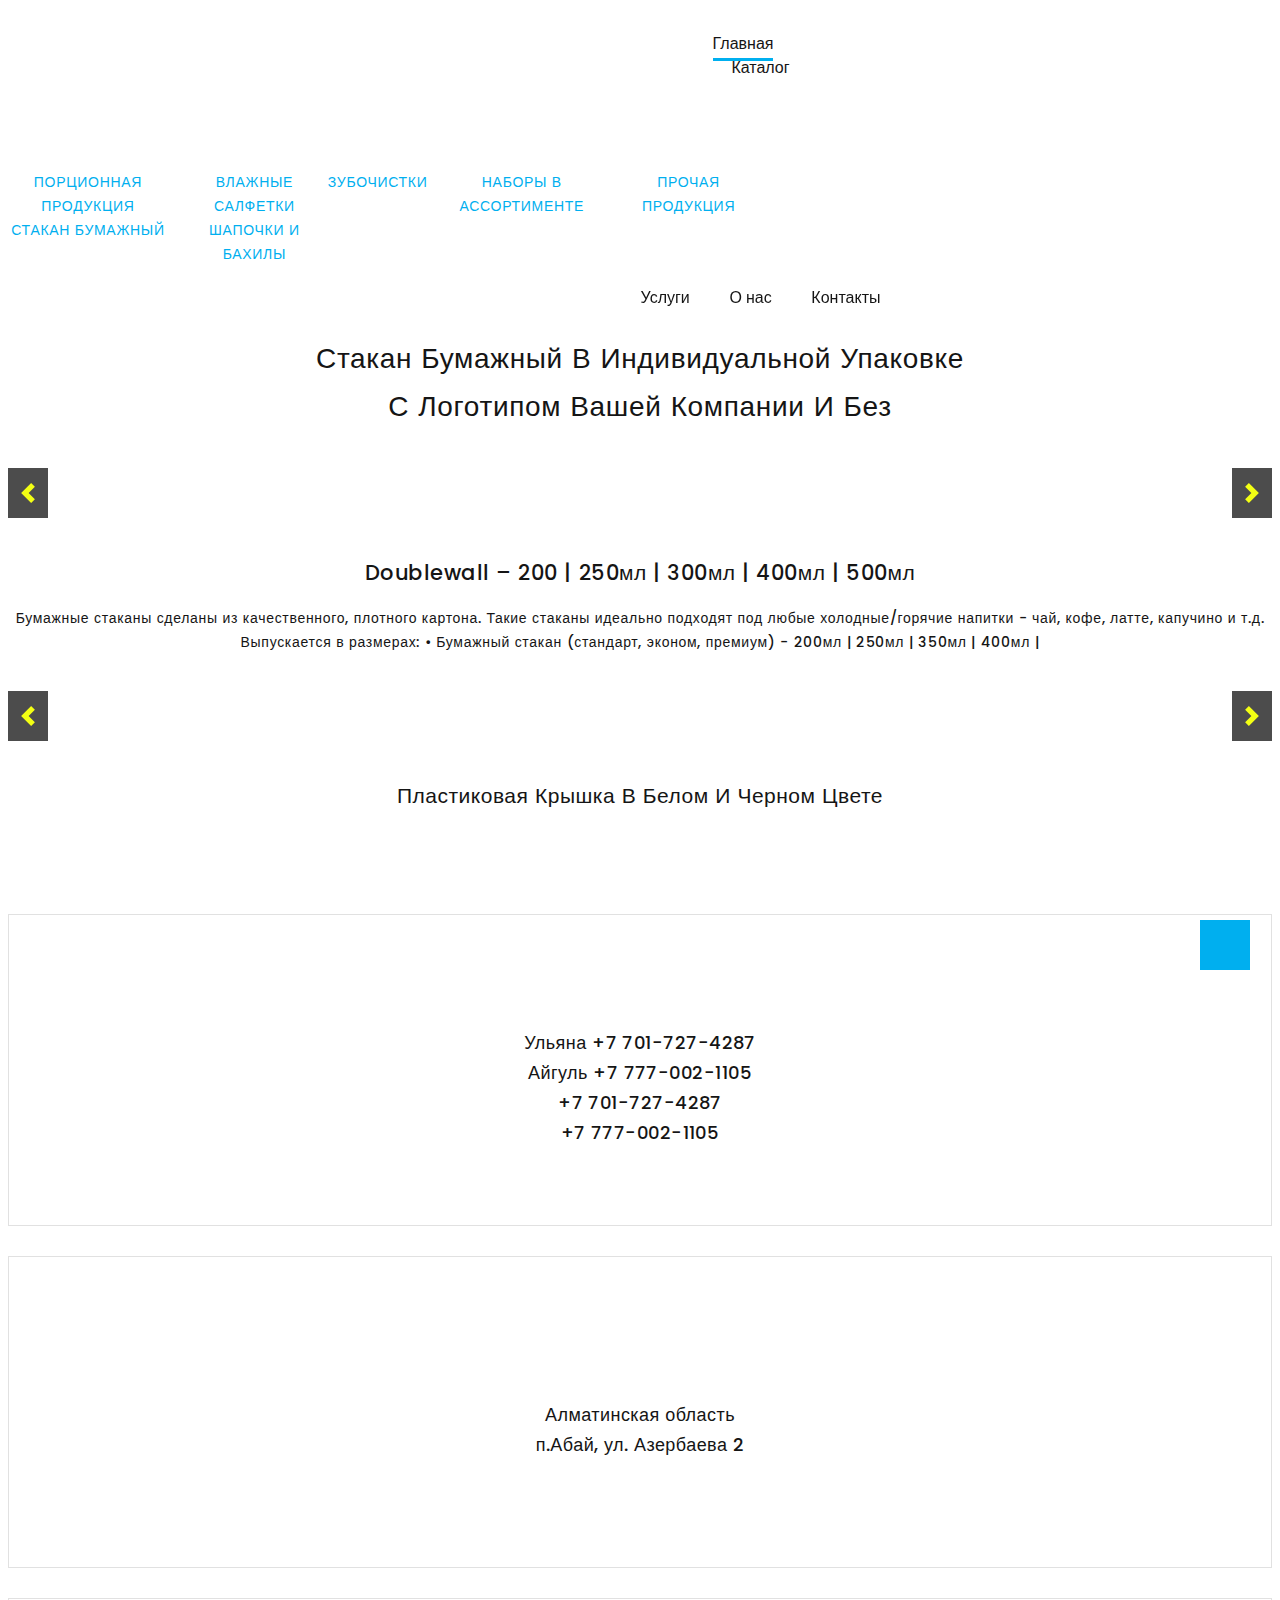
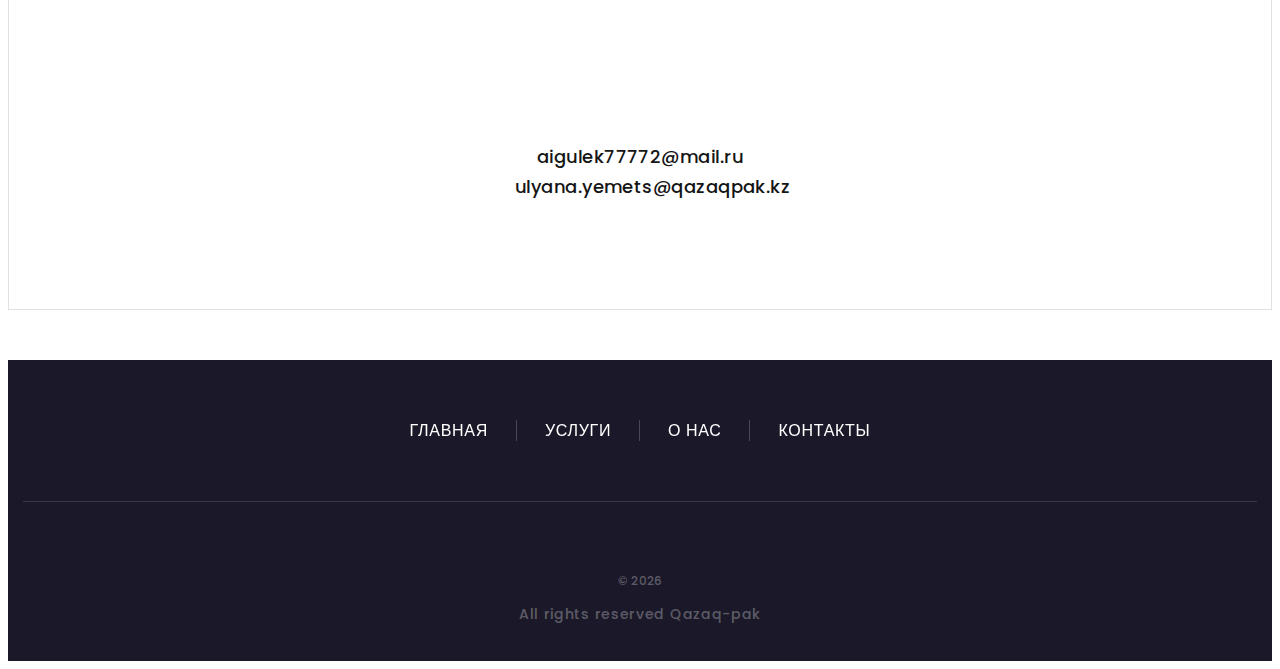
==== commit 070d02fe: "обновил пути" ====
--- a/cup.html
+++ b/cup.html
@@ -1,23 +1,21 @@
 <!DOCTYPE html>
-<html class="wide wow-animation" lang="en">
+<html class="wide wow-animation" lang="ru">
 
 <head>
-  <title>Home</title>
+  <title>Бумажные стаканы</title>
   <meta name="format-detection" content="telephone=no">
   <meta name="viewport"
     content="width=device-width, height=device-height, initial-scale=1.0, maximum-scale=1.0, user-scalable=0">
   <meta http-equiv="X-UA-Compatible" content="IE=edge">
   <meta charset="utf-8">
-  <!-- <link rel="icon" href="images/favicon.ico" type="image/x-icon">-->
+  <link rel="icon" href="images/favicon.png" type="image/x-icon">
   <!-- Stylesheets-->
   <link rel="stylesheet" type="text/css"
     href="//fonts.googleapis.com/css?family=Poppins:400,500,600%7CTeko:300,400,500%7CMaven+Pro:500">
   <link rel="stylesheet" href="css/bootstrap.css">
   <link rel="stylesheet" href="css/fonts.css">
-  <link rel="stylesheet" href="itc-slider.css">
+  <link rel="stylesheet" href="css/itc-slider.css">
   <link rel="stylesheet" href="css/style.css">
-  <link rel="stylesheet" href="css/rd-navbar.css">
-  <script src="https://cdnjs.cloudflare.com/ajax/libs/jquery/3.3.1/jquery.min.js"></script>
 </head>
 
 <body>
@@ -48,7 +46,7 @@
                   <!-- RD Navbar Brand-->
                   <div class="rd-navbar-brand">
                     <a class="brand" href="index.html">
-                      <img src="images/logoqaz.png" alt="" width="223" height="50" />
+                      <img src="images/logoqaz.png" alt="Qazaq-pak" width="223" height="50" />
                     </a>
                   </div>
                 </div>
@@ -129,10 +127,10 @@
               <div class="itc-slider__wrapper">
                 <div class="itc-slider__items">
                   <div class="itc-slider__item">
-                    <img src="images/cup/стаканы 800х534 v1.jpg" alt="">
-                  </div>
-                  <div class="itc-slider__item">
-                    <img src="images/cup/стаканы 800х534.jpg" alt="">
+                    <img src="images/cup/стаканы 800х534 v1.webp" alt="">
+                  </div>
+                  <div class="itc-slider__item">
+                    <img src="images/cup/стаканы 800х534.webp" alt="">
                   </div>
                 </div>
               </div>
@@ -160,10 +158,10 @@
               <div class="itc-slider__wrapper">
                 <div class="itc-slider__items">
                   <div class="itc-slider__item">
-                    <img src="images/other/Крышка 800х534.jpg" alt="">
-                  </div>
-                  <div class="itc-slider__item">
-                    <img src="images/other/Крышка 800х534 copy.jpg" alt="">
+                    <img src="images/other/Крышка 800х534.webp" alt="">
+                  </div>
+                  <div class="itc-slider__item">
+                    <img src="images/other/Крышка 800х534 copy.webp" alt="">
                   </div>
                 </div>
               </div>
@@ -192,8 +190,16 @@
               <div class="box-contacts-body">
                 <div class="box-contacts-icon fl-bigmug-line-cellphone55"></div>
                 <div class="box-contacts-decor"></div>
-                <p class="box-contacts-link">Ульяна <a href="tel:#">+7 701-727-4287</a></p>
-                <p class="box-contacts-link">Айгуль <a href="tel:#">+7 777-002-1105</a></p>
+                <p class="box-contacts-link">Ульяна <a href="tel:+77017274287">+7 701-727-4287</a></p>
+                <p class="box-contacts-link">Айгуль <a href="tel:+77770021105">+7 777-002-1105</a></p>
+                <p class="d-flex align-items-center box-contacts-link">
+                  <span class="fa-whatsapp box-contacts-whatsapp"></span>
+                  <a class="" href="https://wa.me/+77017274287">+7 701-727-4287</a>
+                </p>
+                <p class="d-flex align-items-center box-contacts-link">
+                  <span class="fa-whatsapp box-contacts-whatsapp"></span>
+                  <a class="" href="https://wa.me/+77770021105">+7 777-002-1105</a>
+                </p>
               </div>
             </article>
           </div>
@@ -211,8 +217,8 @@
               <div class="box-contacts-body">
                 <div class="box-contacts-icon fl-bigmug-line-chat55"></div>
                 <div class="box-contacts-decor"></div>
-                <p class="box-contacts-link"><a href="mailto:#">aigulek77772@mail.ru</a></p>
-                <p class="box-contacts-link"><a href="mailto:#">ulyana.yemets@qazaqpak.kz</a></p>
+                <p class="box-contacts-link"><a href="mailto:aigulek77772@mail.ru">aigulek77772@mail.ru</a></p>
+                <p class="box-contacts-link"><a href="mailto:ulyana.yemets@qazaqpak.kz">ulyana.yemets@qazaqpak.kz</a>
               </div>
             </article>
           </div>
@@ -227,9 +233,9 @@
           <div class="footer-minimal-inset oh">
             <ul class="footer-list-category-2">
               <li><a href="index.html">Главная</a></li>
-              <li><a href="#services">Услуги</a></li>
-              <li><a href="#team">О нас</a></li>
-              <li><a href="#contacts">Контакты</a></li>
+              <li><a href="index.html#services">Услуги</a></li>
+              <li><a href="index.html#team">О нас</a></li>
+              <li><a href="index.html#contacts">Контакты</a></li>
             </ul>
           </div>
           <div class="footer-minimal-bottom-panel text-sm-left">
@@ -249,8 +255,8 @@
                 <p class="rights"><span>&copy;&nbsp;</span><span class="copyright-year"></span>
                 </p>
               </div>
-              <div class="col-sm-6 col-md-4 text-md-right"><span>All rights reserved.</span>
-                <span>Test</span>
+              <div class="col-sm-6 col-md-4 text-md-right"><span>All rights reserved</span>
+                <span>Qazaq-pak</span>
               </div>
             </div>
           </div>
@@ -260,10 +266,8 @@
   </div>
   <!-- Javascript-->
   <script src="js/core.min.js"></script>
-  <script src="js/jquery.rd-navbar.js"></script>
-  <script src="itc-slider.js"></script>
+  <script src="js/itc-slider.js"></script>
   <script src="js/script.js"></script>
-  <!-- coded by Himic-->
 </body>
 
 </html>--- a/css/itc-slider.css
+++ b/css/itc-slider.css
@@ -0,0 +1,184 @@
+/**
+ * ItcSlider
+ * @version 1.0.0
+ * @author https://github.com/itchief
+ * @copyright Alexander Maltsev 2020 - 2022
+ * @license MIT (https://github.com/itchief/ui-components/blob/master/LICENSE)
+ * @tutorial https://itchief.ru/javascript/slider
+ */
+
+.itc-slider {
+  position: relative;
+}
+
+.itc-slider__wrapper {
+  overflow: hidden;
+}
+
+.itc-slider__items {
+  display: flex;
+  transition: transform 0.5s ease;
+  will-change: transform;
+}
+
+.itc-slider__transition-none {
+  transition: none;
+}
+
+.itc-slider__item {
+  flex: 0 0 100%;
+  max-width: 100%;
+  user-select: none;
+  will-change: transform;
+}
+
+/* кнопки влево и вправо */
+.itc-slider__btn {
+  position: absolute;
+  top: 50%;
+  display: flex;
+  justify-content: center;
+  align-items: center;
+  width: 40px;
+  height: 50px;
+  color: #fff;
+  text-align: center;
+  background: rgb(0 0 0 / 70%);
+  border: none;
+  transform: translateY(-50%);
+  cursor: pointer;
+}
+
+.itc-slider__btn_hide {
+  display: none;
+}
+
+.itc-slider__btn_prev {
+  left: 0;
+}
+
+.itc-slider__btn_next {
+  right: 0;
+}
+
+.itc-slider__btn:hover,
+.itc-slider__btn:focus {
+  color: #fff;
+  text-decoration: none;
+  background: rgb(0 0 0 / 30%);
+  outline: 0;
+}
+
+.itc-slider__btn::before {
+  content: "";
+  display: inline-block;
+  width: 20px;
+  height: 20px;
+  background: transparent no-repeat center center;
+  background-size: 100% 100%;
+}
+
+.itc-slider__btn_prev::before {
+  background-image: url("data:image/svg+xml;charset=utf8,%3Csvg xmlns='http://www.w3.org/2000/svg' fill='%23f3ff14' viewBox='0 0 8 8'%3E%3Cpath d='M5.25 0l-4 4 4 4 1.5-1.5-2.5-2.5 2.5-2.5-1.5-1.5z'/%3E%3C/svg%3E");
+}
+
+.itc-slider__btn_next::before {
+  background-image: url("data:image/svg+xml;charset=utf8,%3Csvg xmlns='http://www.w3.org/2000/svg' fill='%23f3ff14' viewBox='0 0 8 8'%3E%3Cpath d='M2.75 0l-1.5 1.5 2.5 2.5-2.5 2.5 1.5 1.5 4-4-4-4z'/%3E%3C/svg%3E");
+}
+
+/* индикаторы */
+.itc-slider__indicators {
+  position: absolute;
+  right: 0;
+  bottom: 0;
+  left: 0;
+  z-index: 15;
+  display: flex;
+  justify-content: center;
+  margin: 0 15%;
+  padding-left: 0;
+  list-style: none;
+}
+
+.itc-slider__indicator {
+  flex: 0 1 auto;
+  box-sizing: content-box;
+  width: 29px;
+  height: 3px;
+  margin: 15px 16px;
+  text-indent: -999px;
+  background-color: #252525;
+  background-clip: padding-box;
+  border-top: 15px solid transparent;
+  border-bottom: 15px solid transparent;
+  cursor: pointer;
+}
+
+.itc-slider__indicator_active {
+  background-color: #fff212;
+}
+
+
+/* Sweep To Right */
+.hvr-sweep-to-right {
+  display: inline-block;
+  vertical-align: middle;
+  -webkit-transform: perspective(1px) translateZ(0);
+  transform: perspective(1px) translateZ(0);
+  box-shadow: 0 0 1px rgba(0, 0, 0, 0);
+  position: relative;
+  -webkit-transition-property: color;
+  transition-property: color;
+  -webkit-transition-duration: 0.3s;
+  transition-duration: 0.3s;
+}
+
+.hvr-sweep-to-right:before {
+  content: "";
+  position: absolute;
+  z-index: -1;
+  top: 0;
+  left: 0;
+  right: 0;
+  bottom: 0;
+  background: #fff212;
+  -webkit-transform: scaleX(0);
+  transform: scaleX(0);
+  -webkit-transform-origin: 0 50%;
+  transform-origin: 0 50%;
+  -webkit-transition-property: transform;
+  transition-property: transform;
+  -webkit-transition-duration: 0.3s;
+  transition-duration: 0.3s;
+  -webkit-transition-timing-function: ease-out;
+  transition-timing-function: ease-out;
+}
+
+.hvr-sweep-to-right:hover,
+.hvr-sweep-to-right:focus,
+.hvr-sweep-to-right:active {
+  color: white;
+}
+
+.hvr-sweep-to-right:hover:before,
+.hvr-sweep-to-right:focus:before,
+.hvr-sweep-to-right:active:before {
+  -webkit-transform: scaleX(1);
+  transform: scaleX(1);
+}
+
+
+/* Shutter Out Horizontal */
+.hvr-shutter-out-horizontal {
+  display: inline-block;
+  vertical-align: middle;
+  -webkit-transform: perspective(1px) translateZ(0);
+  transform: perspective(1px) translateZ(0);
+  box-shadow: 0 0 1px rgba(0, 0, 0, 0);
+  position: relative;
+  background: #e1e1e1;
+  -webkit-transition-property: color;
+  transition-property: color;
+  -webkit-transition-duration: 0.3s;
+  transition-duration: 0.3s;
+}